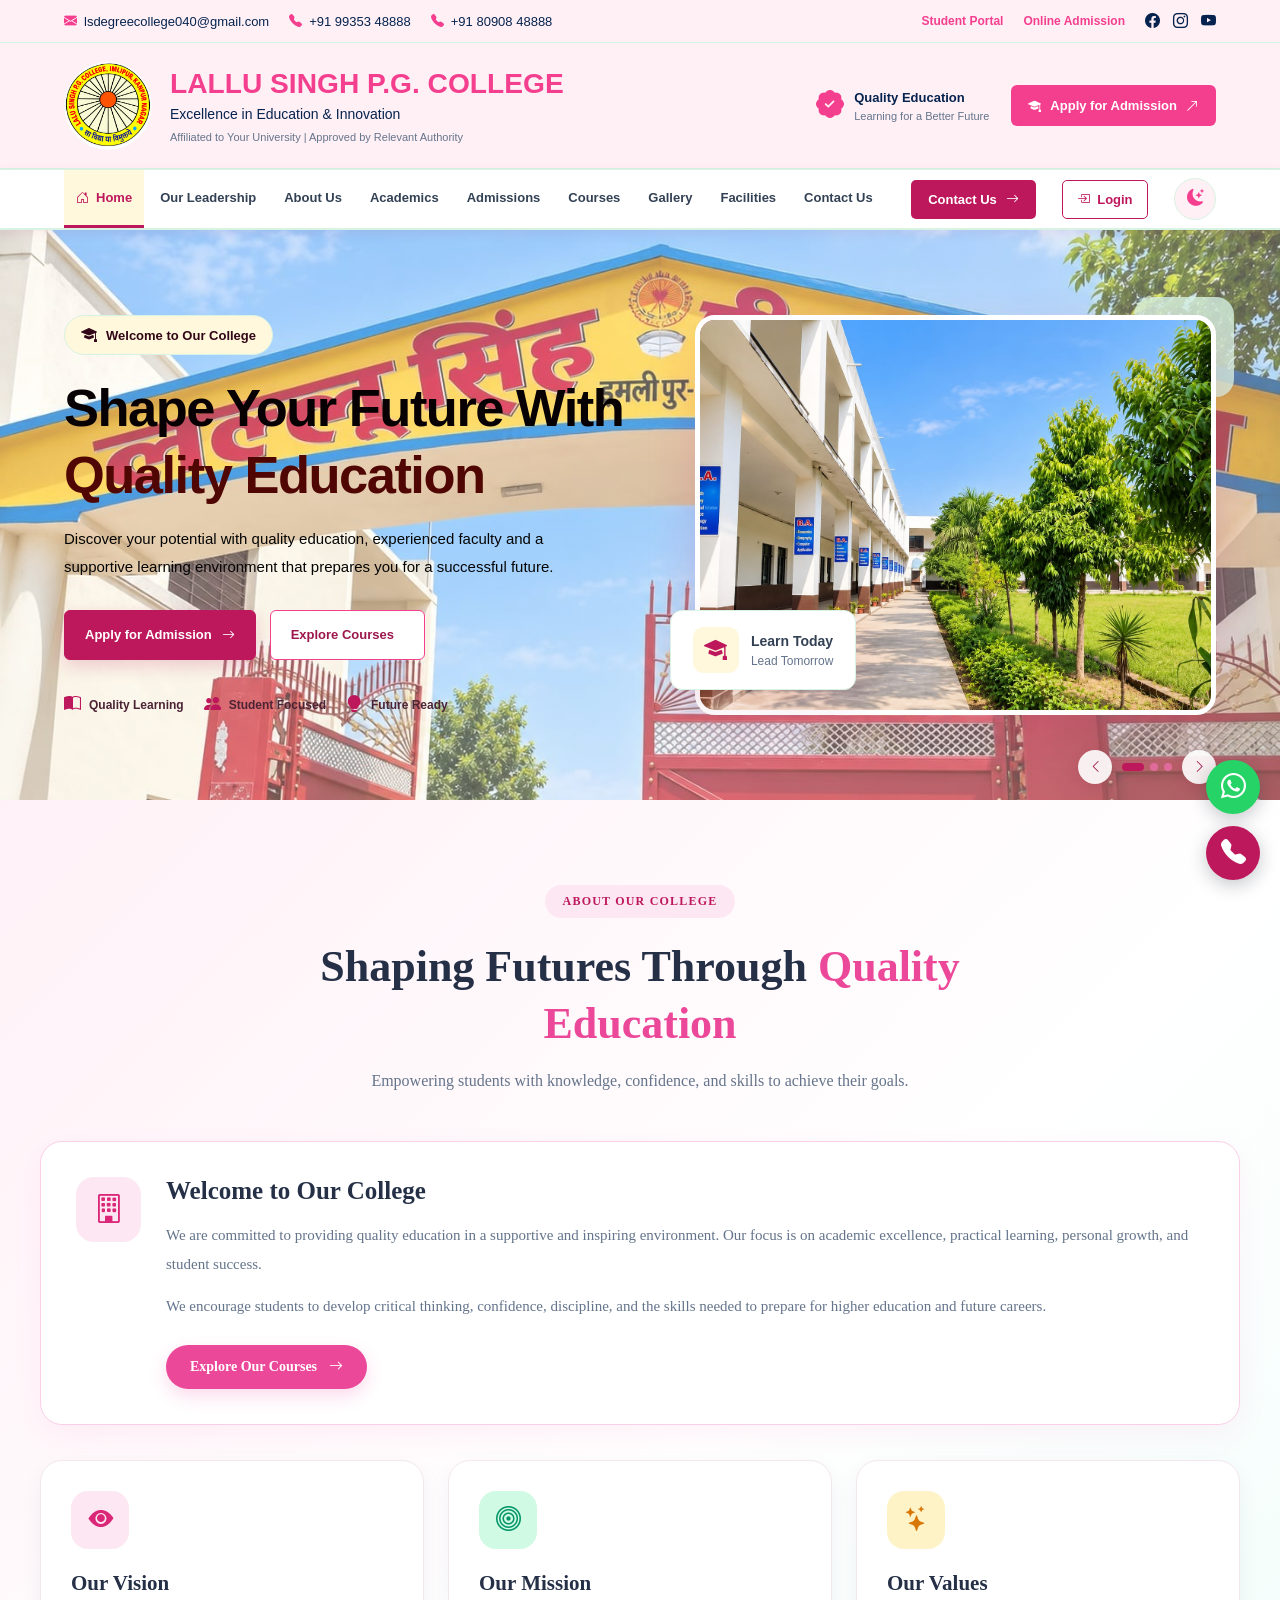
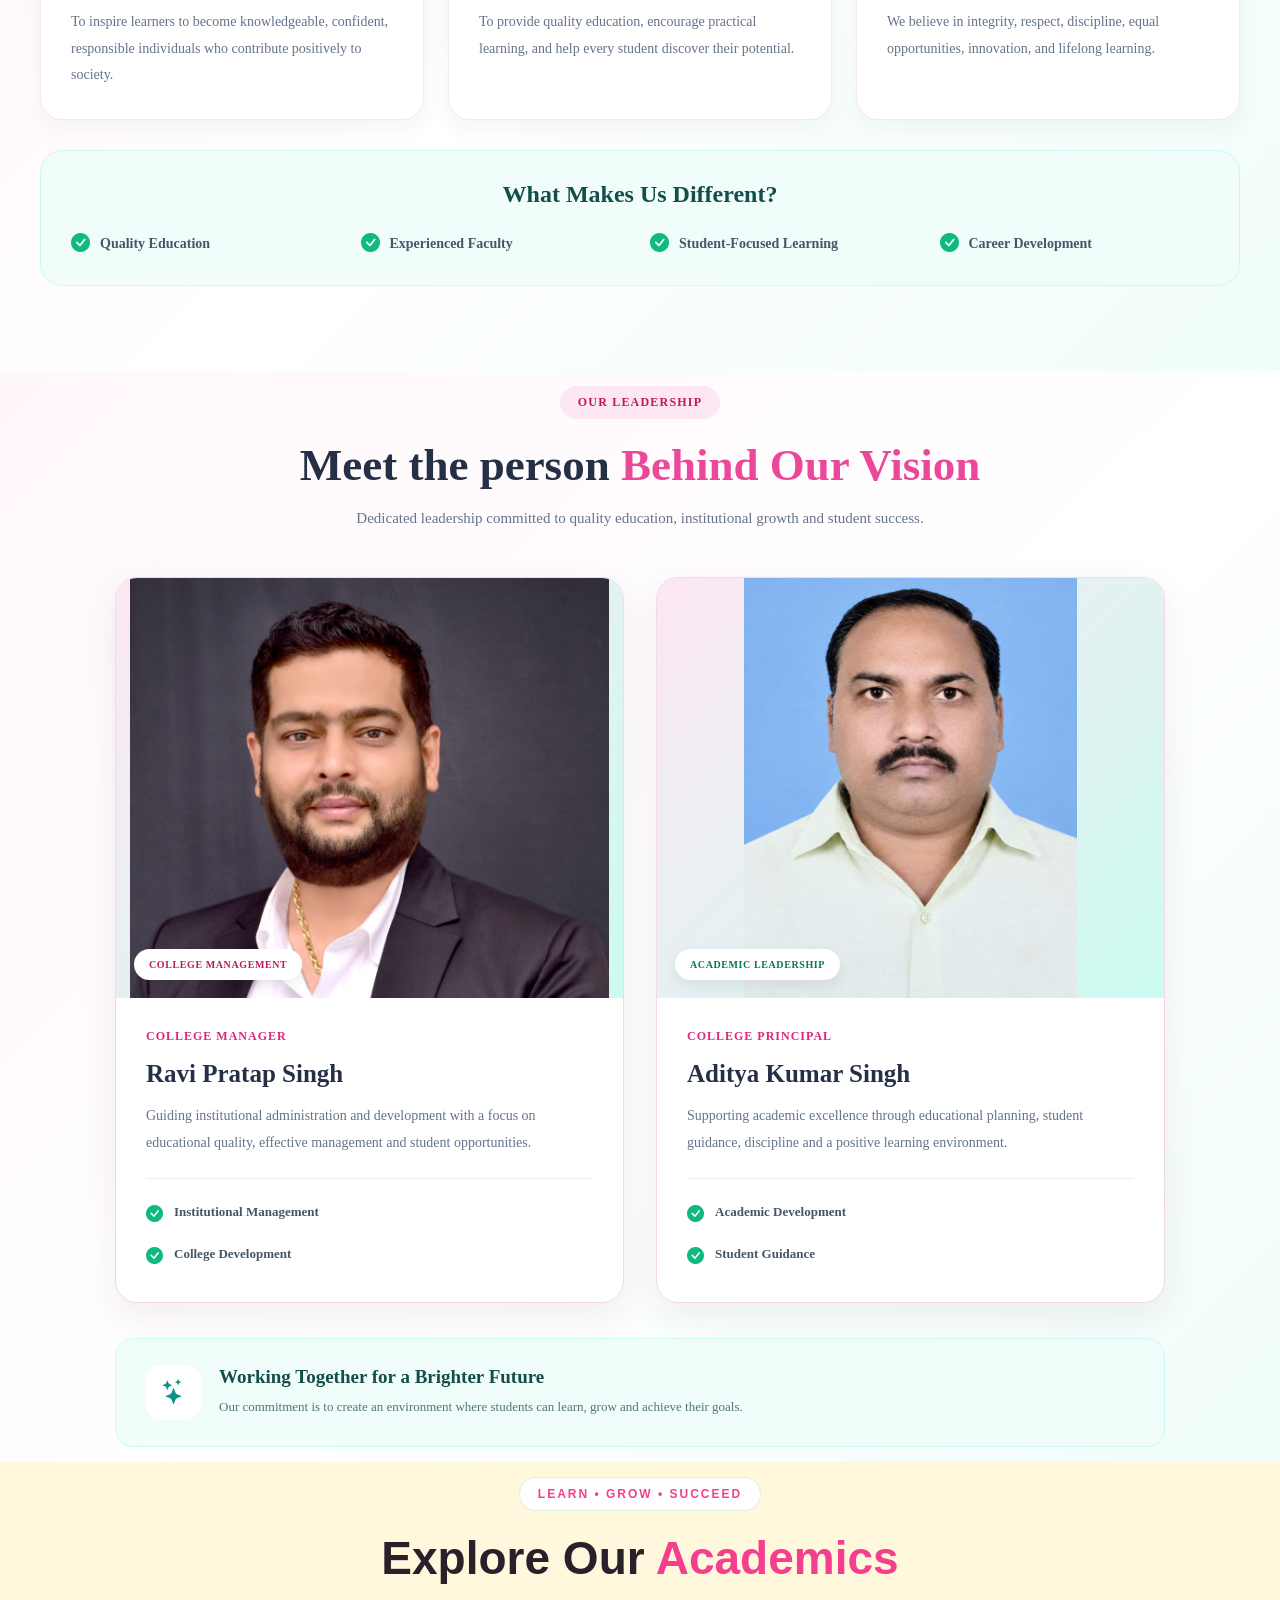
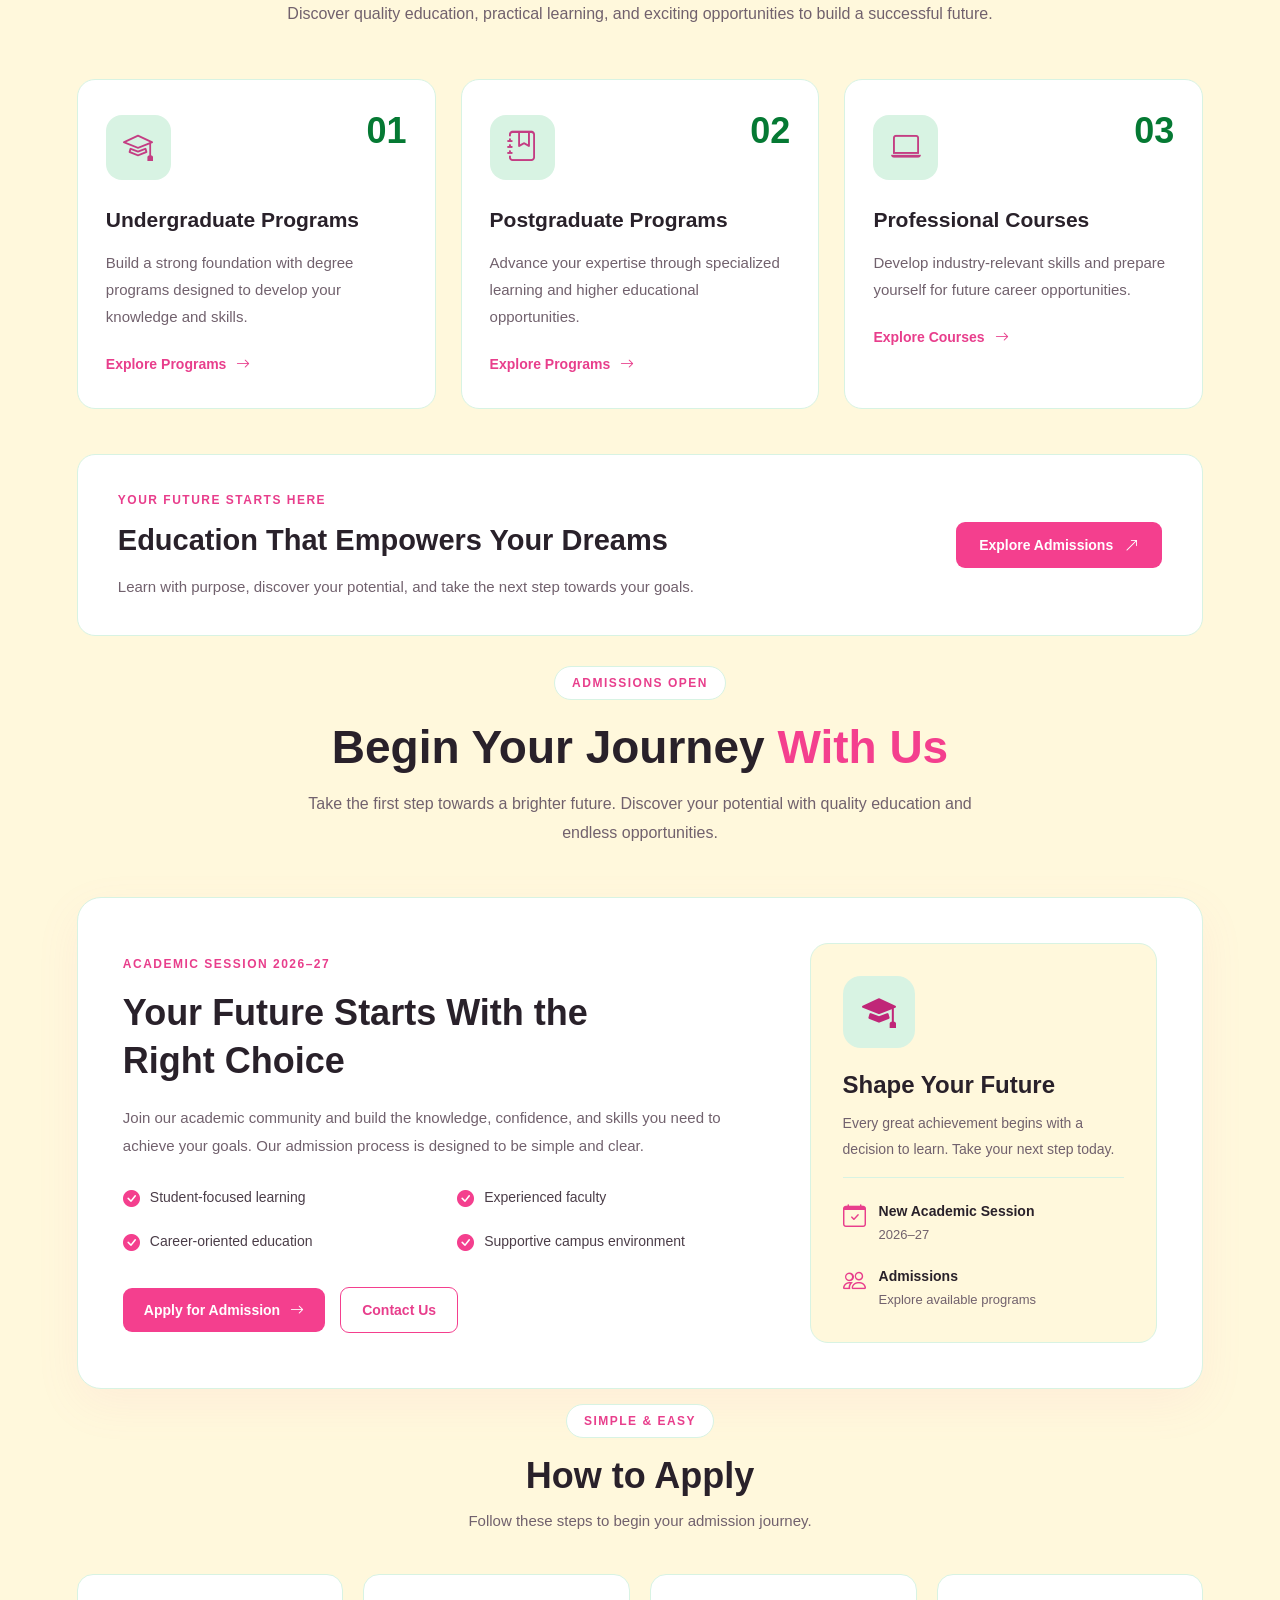
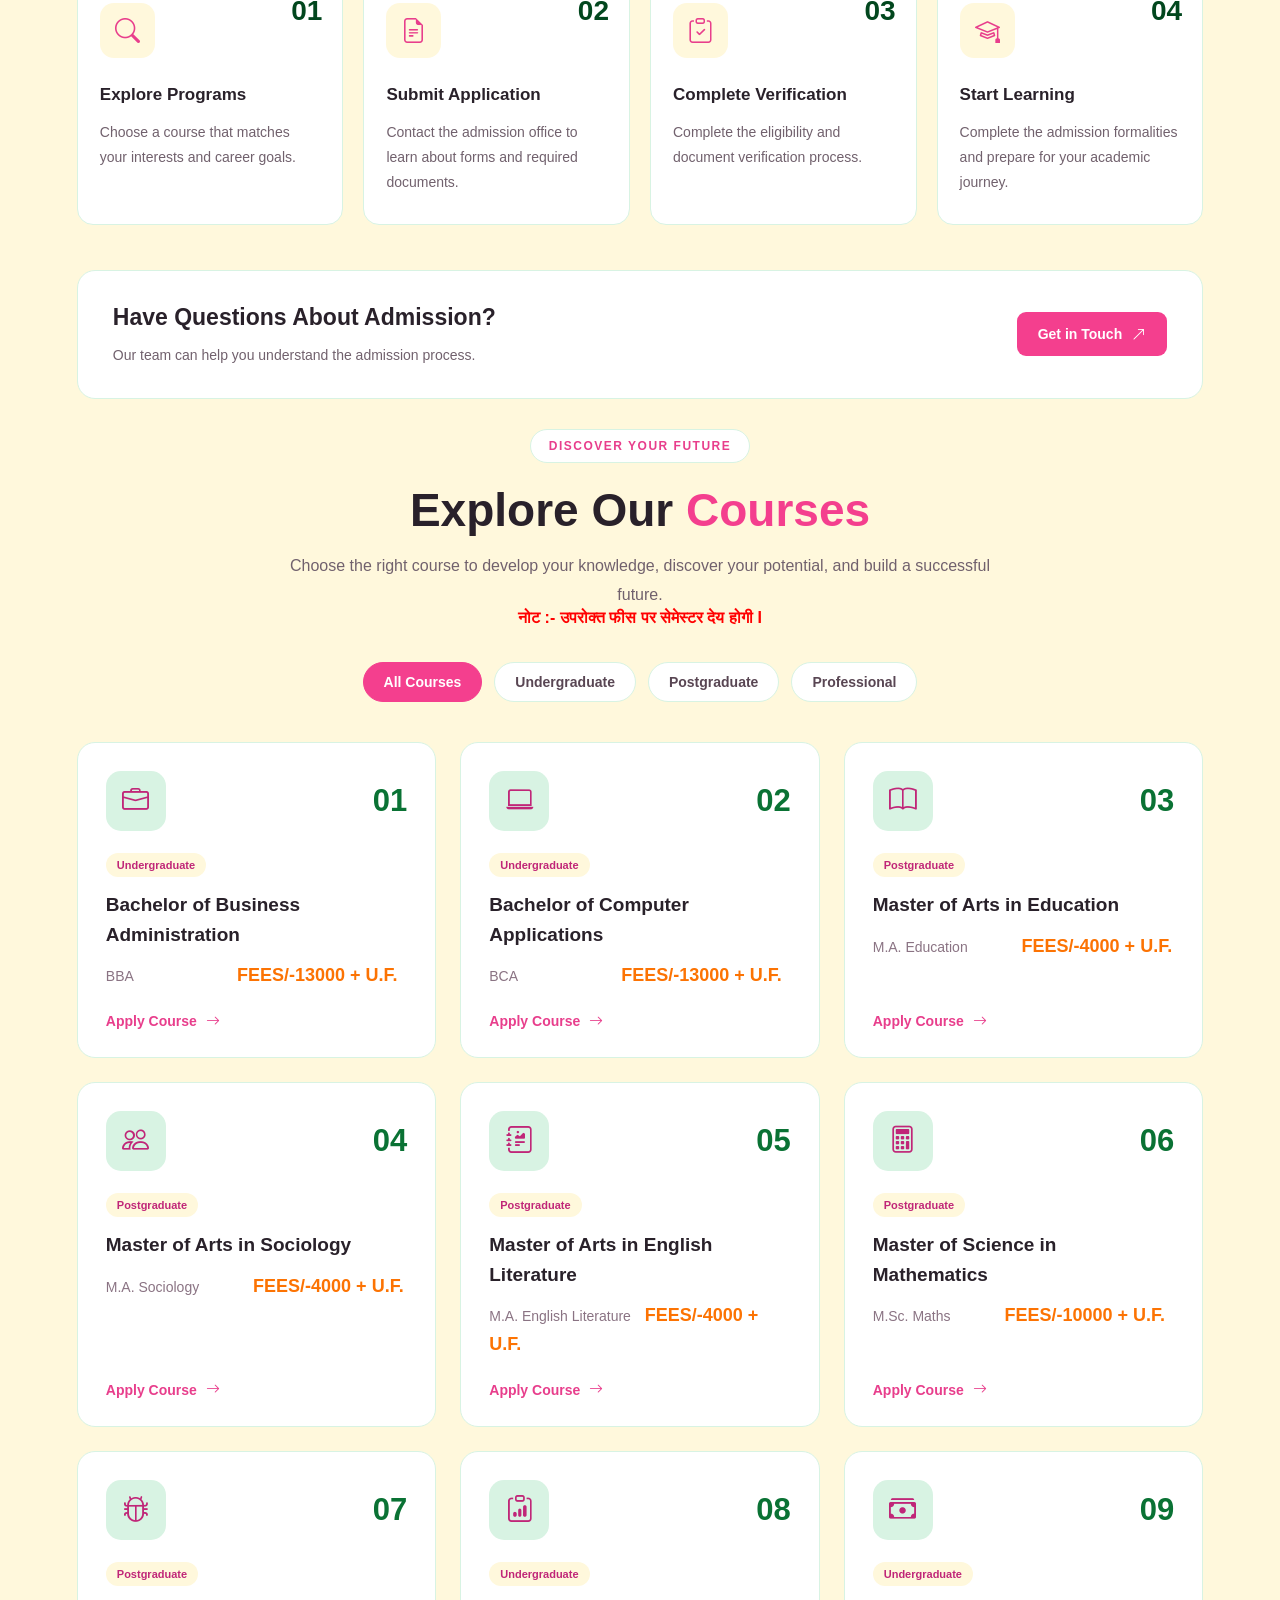
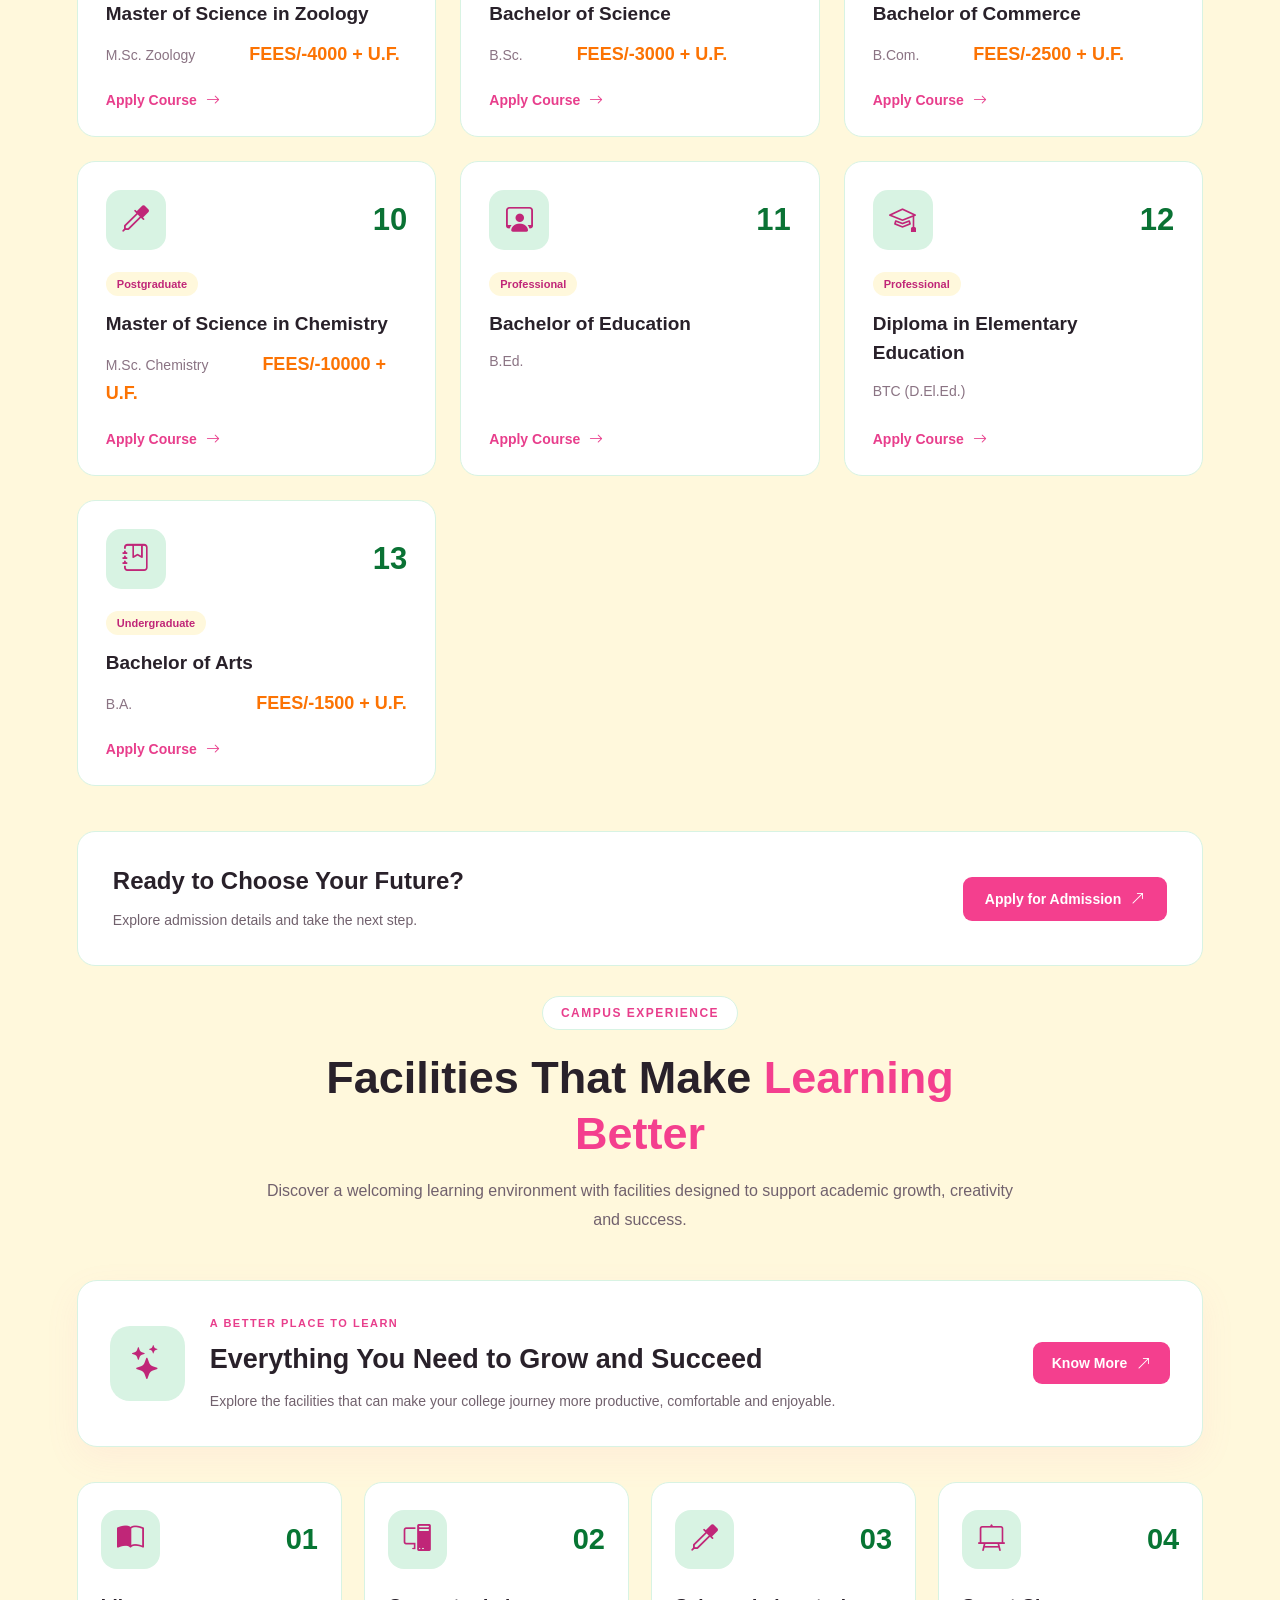
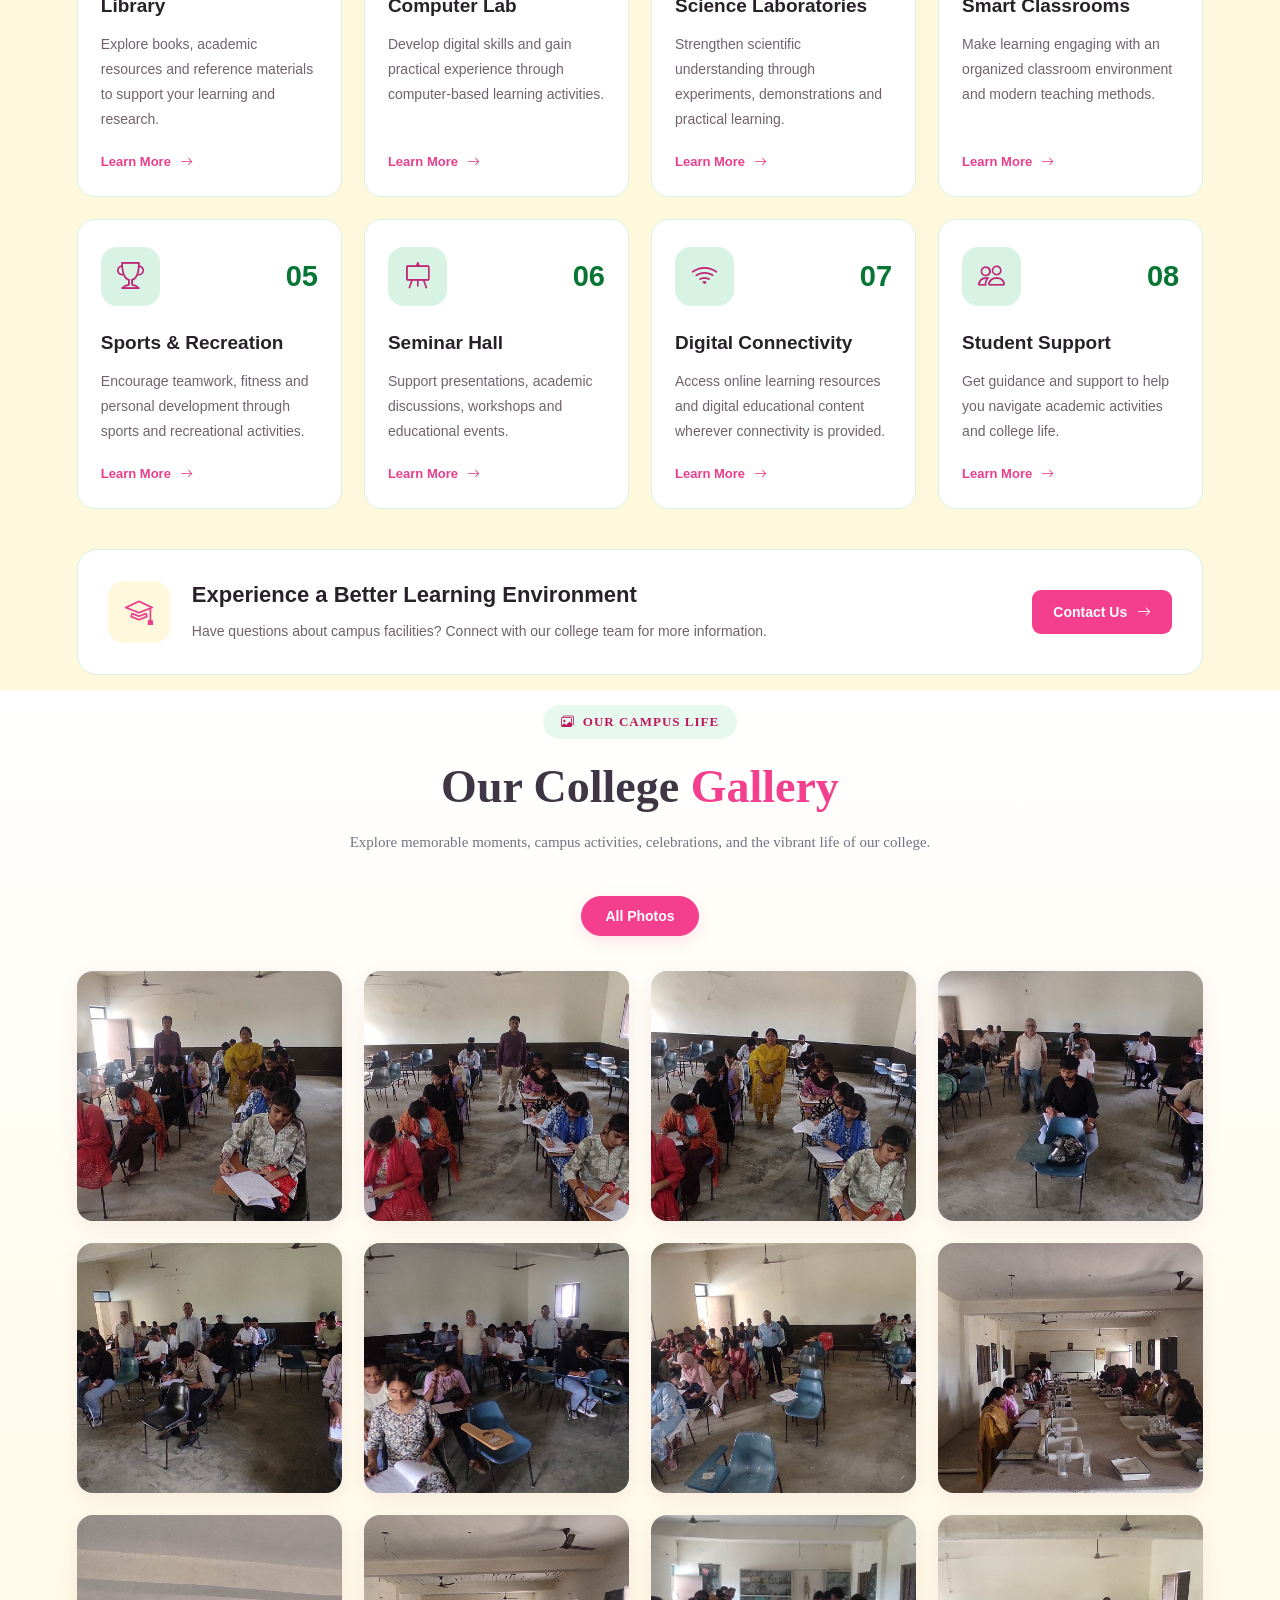
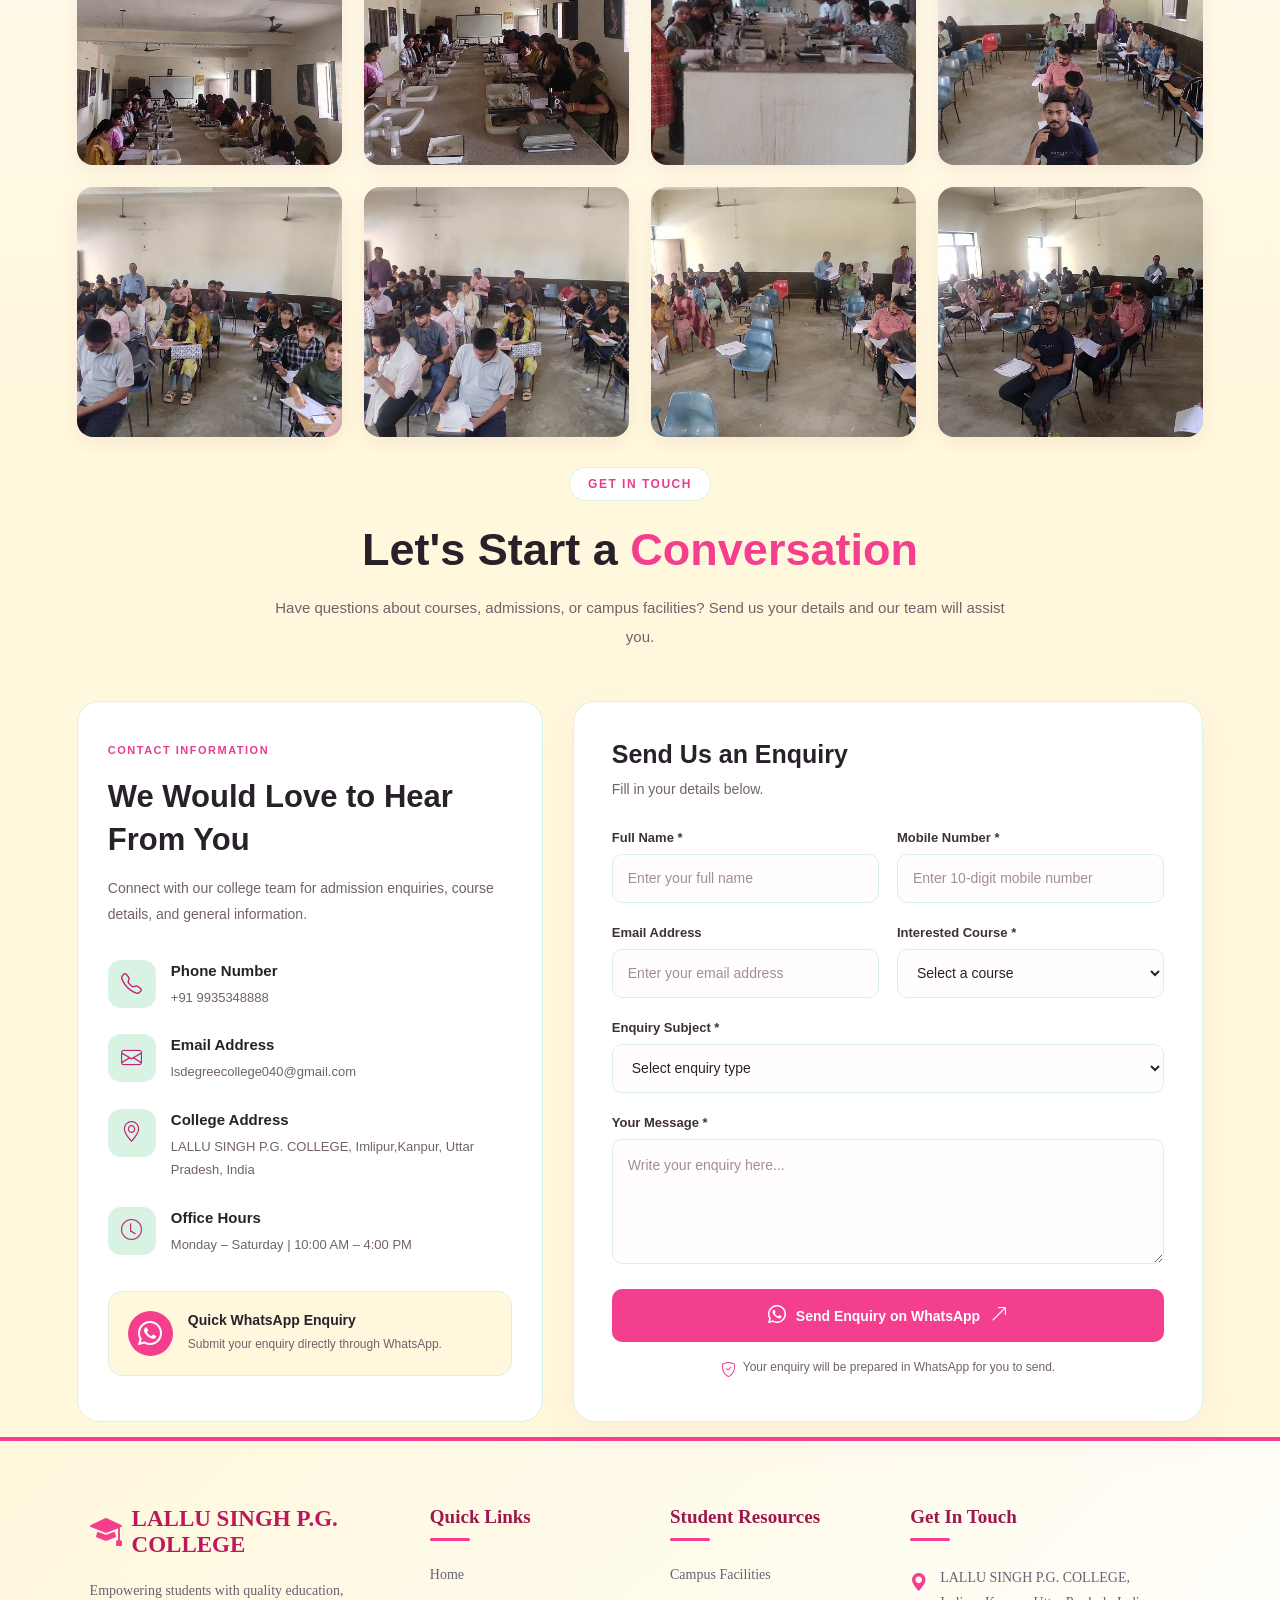
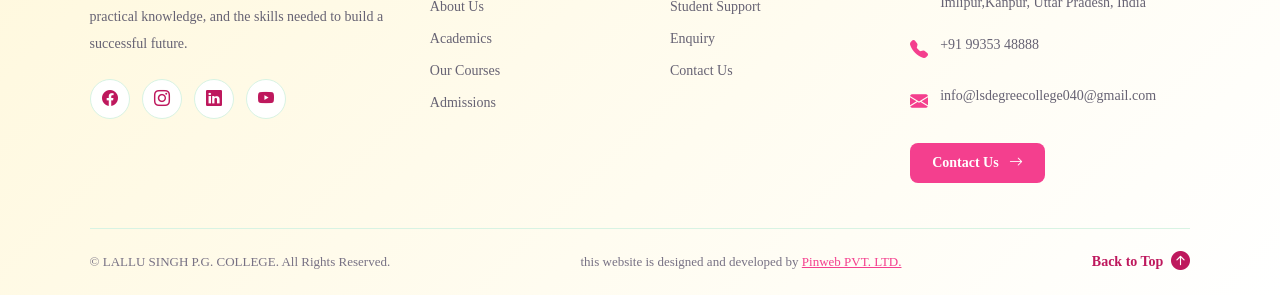
==== index.html @ cd82c73f "add fees in course" ====
<!DOCTYPE html>
<html lang="en">
<head>
    <meta charset="UTF-8">
    <meta name="viewport" content="width=device-width, initial-scale=1.0">
    <title>College Website</title>
    <link rel="stylesheet" href="style.css">
    <link rel="stylesheet"
          href="https://cdn.jsdelivr.net/npm/bootstrap-icons@1.11.3/font/bootstrap-icons.min.css">
</head>
<body>

    <!-- First: Thin Top Header -->
    <header class="top-header">
        <div class="top-header-container">

            <div class="header-contact">
                <a href="mailto:info@lallusingh.edu.in">
                    <i class="bi bi-envelope-fill"></i>
                    <span>lsdegreecollege040@gmail.com</span>
                </a>

                <a href="tel:+919935348888">
                    <i class="bi bi-telephone-fill"></i>
                    <span>+91 99353 48888</span>
                </a>
                <a href="tel:+918090848888">
                    <i class="bi bi-telephone-fill"></i>
                    <span> +91 80908 48888</span>
                </a>
            </div>

            <div class="header-right">
                <a href="#" class="quick-link">Student Portal</a>
                <a href="#" class="quick-link">Online Admission</a>

                <div class="header-social">
                    <a href="#" aria-label="Facebook">
                        <i class="bi bi-facebook"></i>
                    </a>
                    <a href="#" aria-label="Instagram">
                        <i class="bi bi-instagram"></i>
                    </a>
                    <a href="#" aria-label="YouTube">
                        <i class="bi bi-youtube"></i>
                    </a>
                </div>
            </div>

        </div>
    </header>

    <!-- second header -->
     
<!-- Second: Main College Header -->
<header class="main-header" id="home">
    <div class="main-header-container">

        <!-- College Logo -->
        <div class="college-brand">
            <a href="#" class="college-logo">
                <img src="images/logo1.jpeg"
                     alt="College Logo">
            </a>

            <div class="college-info">
                <h1><b>LALLU SINGH P.G. COLLEGE</b></h1>
                <p class="college-tagline">
                    Excellence in Education & Innovation
                </p>
                <p class="college-recognition">
                    Affiliated to Your University | Approved by Relevant Authority
                </p>
            </div>
        </div>

        <!-- Recognition / Admission Info -->
        <div class="college-header-right">
            <div class="recognition-badge">
                <i class="bi bi-patch-check-fill"></i>
                <div>
                    <strong>Quality Education</strong>
                    <span>Learning for a Better Future</span>
                </div>
            </div>

            <a href="#admissions" class="header-admission-btn">
                <i class="bi bi-mortarboard-fill"></i>
                Apply for Admission
                <i class="bi bi-arrow-up-right"></i>
            </a>
        </div>

    </div>
</header>

<!-- navbar -->


<!-- Degree College Navbar -->
<nav class="college-navbar" aria-label="Main navigation">
    <div class="navbar-container">

        <!-- Mobile Menu Button -->
        <button class="menu-toggle"
                id="menuToggle"
                type="button"
                aria-label="Open navigation menu"
                aria-expanded="false"
                aria-controls="navbarMenu">
            <i class="bi bi-list"></i>
        </button>

        <!-- Navigation Links -->
        <div class="navbar-menu" id="navbarMenu">

            <a href="#home" class="nav-link active">
                <i class="bi bi-house-door"></i>
                Home
            </a>
            <a href="#ourBody" class="nav-link">
                Our Leadership
            </a>

            <a href="#about" class="nav-link">
                About Us
            </a>


            <a href="#academics" class="nav-link">
                Academics
            </a>

            <a href="#admissions" class="nav-link">
                Admissions
            </a>

             <a href="#courses" class="nav-link">
                Courses
            </a>

             <a href="#gallery" class="nav-link">
                Gallery
            </a>

            <a href="#facilities" class="nav-link">
                Facilities
            </a>


            <a href="#contact" class="nav-link">
                Contact Us
            </a>

        </div>

        <!-- Right Side Button -->
        <a href="#contact" class="navbar-apply">
            Contact Us
            <i class="bi bi-arrow-right"></i>
        </a>
        <a href="https://erp.lallusinghpgcollege.in/site/login" class="navbar-login" title="Replace # with your ERP login URL">
            <i class="bi bi-box-arrow-in-right" aria-hidden="true"></i>
            Login
        </a>
        <button class="theme-toggle"
                id="themeToggle"
                type="button"
                aria-label="Switch to dark mode"
                title="Switch to dark mode">
            <i class="bi bi-moon-stars-fill" aria-hidden="true"></i>
        </button>

    </div>
</nav>


    <!-- hero section -->

    

<!-- ================= HERO SECTION ================= -->
<section class="college-hero">
    <div class="hero-background" aria-hidden="true">
        <img class="hero-background-slide is-active"
             src="images/cllg2.jpeg"
             alt="">
        <img class="hero-background-slide"
             src="images/AIimg.jpeg"
             alt="">
        <img class="hero-background-slide hero-background-slide-alt"
             src="images/cllg3.jpeg"
             alt="">
    </div>

    <div class="hero-container">

        <!-- Left Content -->
        <div class="hero-content">

            <div class="hero-badge">
                <i class="bi bi-mortarboard-fill"></i>
                Welcome to Our College
            </div>

            <h1>
                Shape Your Future With
                <span>Quality Education</span>
            </h1>

            <p class="hero-description">
                Discover your potential with quality education,
                experienced faculty and a supportive learning
                environment that prepares you for a successful future.
            </p>

            <!-- Buttons -->
            <div class="hero-buttons">
                <a href="#admissions" class="hero-btn-primary">
                    Apply for Admission
                    <i class="bi bi-arrow-right"></i>
                </a>

                <a href="#courses" class="hero-btn-secondary">
                    Explore Courses
                    <i class="bi bi-book-open"></i>
                </a>
            </div>

            <!-- Highlights -->
            <div class="hero-highlights">

                <div class="hero-highlight">
                    <i class="bi bi-book-half"></i>
                    <span>Quality Learning</span>
                </div>

                <div class="hero-highlight">
                    <i class="bi bi-people-fill"></i>
                    <span>Student Focused</span>
                </div>

                <div class="hero-highlight">
                    <i class="bi bi-lightbulb-fill"></i>
                    <span>Future Ready</span>
                </div>

            </div>
        </div>

        <!-- Right Image -->
        <div class="hero-visual">

            <img
                src="images/AIimg.jpeg"
                alt="College campus and academic building"
                class="hero-campus-image"
            >

            <!-- Floating Information Card -->
            <div class="hero-floating-card">
                <div class="floating-icon">
                    <i class="bi bi-mortarboard-fill"></i>
                </div>

                <div class="floating-content">
                    <h3>Learn Today</h3>
                    <p>Lead Tomorrow</p>
                </div>
            </div>

            <!-- Decorative Shape -->
            <div class="hero-decoration"></div>

        </div>

    </div>

    <div class="hero-background-controls"
         role="group"
         aria-label="Hero background image controls">
        <button class="hero-background-arrow"
                type="button"
                data-slide-direction="-1"
                aria-label="Show previous background image">
            <i class="bi bi-chevron-left" aria-hidden="true"></i>
        </button>
        <div class="hero-background-indicators">
            <button class="hero-background-indicator is-active"
                    type="button"
                    data-slide-index="0"
                    aria-label="Show background image 1"
                    aria-current="true"></button>
            <button class="hero-background-indicator"
                    type="button"
                    data-slide-index="1"
                    aria-label="Show background image 2"></button>
            <button class="hero-background-indicator"
                    type="button"
                    data-slide-index="2"
                    aria-label="Show background image 3"></button>
        </div>
        <button class="hero-background-arrow"
                type="button"
                data-slide-direction="1"
                aria-label="Show next background image">
            <i class="bi bi-chevron-right" aria-hidden="true"></i>
        </button>
    </div>
</section>
<!-- =============== END HERO SECTION =============== -->



<!-- About Section -->


<section class="about-section" id="about">
    <div class="about-container">

        <!-- Heading -->
        <div class="about-heading">
            <span class="about-badge">ABOUT OUR COLLEGE</span>

            <h2>
                Shaping Futures Through
                <span>Quality Education</span>
            </h2>

            <p>
                Empowering students with knowledge, confidence,
                and skills to achieve their goals.
            </p>
        </div>

        <!-- Introduction -->
        <div class="about-intro">
            <div class="about-intro-icon">
                <i class="bi bi-building"></i>
            </div>

            <div class="about-intro-text">
                <h3>Welcome to Our College</h3>

                <p>
                    We are committed to providing quality education
                    in a supportive and inspiring environment. Our
                    focus is on academic excellence, practical
                    learning, personal growth, and student success.
                </p>

                <p>
                    We encourage students to develop critical thinking,
                    confidence, discipline, and the skills needed to
                    prepare for higher education and future careers.
                </p>

                <a href="#courses" class="about-btn">
                    Explore Our Courses
                    <i class="bi bi-arrow-right"></i>
                </a>
            </div>
        </div>

        <!-- Vision, Mission, Values -->
        <div class="about-cards">

            <div class="about-card">
                <div class="about-card-icon pink-icon">
                    <i class="bi bi-eye-fill"></i>
                </div>

                <h3>Our Vision</h3>

                <p>
                    To inspire learners to become knowledgeable,
                    confident, responsible individuals who contribute
                    positively to society.
                </p>
            </div>

            <div class="about-card">
                <div class="about-card-icon green-icon">
                    <i class="bi bi-bullseye"></i>
                </div>

                <h3>Our Mission</h3>

                <p>
                    To provide quality education, encourage practical
                    learning, and help every student discover their
                    potential.
                </p>
            </div>

            <div class="about-card">
                <div class="about-card-icon yellow-icon">
                    <i class="bi bi-stars"></i>
                </div>

                <h3>Our Values</h3>

                <p>
                    We believe in integrity, respect, discipline,
                    equal opportunities, innovation, and lifelong
                    learning.
                </p>
            </div>

        </div>

        <!-- College Highlights -->
        <div class="about-highlights">
            <h3>What Makes Us Different?</h3>

            <div class="about-highlight-list">

                <div class="about-highlight-item">
                    <i class="bi bi-check-circle-fill"></i>
                    <span>Quality Education</span>
                </div>

                <div class="about-highlight-item">
                    <i class="bi bi-check-circle-fill"></i>
                    <span>Experienced Faculty</span>
                </div>

                <div class="about-highlight-item">
                    <i class="bi bi-check-circle-fill"></i>
                    <span>Student-Focused Learning</span>
                </div>

                <div class="about-highlight-item">
                    <i class="bi bi-check-circle-fill"></i>
                    <span>Career Development</span>
                </div>

            </div>
        </div>

    </div>
</section>


<!-- College Body Section -->

<section class="college-body-section" id="ourBody">

    <div class="cb-container">

        <!-- Section Heading -->
        <div class="cb-heading">
            <span class="cb-label">OUR LEADERSHIP</span>

            <h2> Meet the person <span>Behind Our Vision</span></h2>

            <p>
                Dedicated leadership committed to quality education,
                institutional growth and student success.
            </p>
        </div>

        <!-- Management Cards -->
        <div class="cb-team">

            <!-- Manager -->
            <article class="cb-card">

                <div class="cb-image">
                    <img
                        src="images/manager2.jpeg"
                        alt="College Manager Ravi Pratap Singh"
                    >
                    <span class="cb-role">COLLEGE MANAGEMENT</span>
                </div>

                <div class="cb-info">
                    <span class="cb-designation">COLLEGE MANAGER</span>

                    <h3>Ravi Pratap Singh</h3>

                    <p>
                        Guiding institutional administration and development
                        with a focus on educational quality, effective
                        management and student opportunities.
                    </p>

                    <div class="cb-divider"></div>

                    <div class="cb-responsibility">
                        <i class="bi bi-check-circle-fill"></i>
                        <span>Institutional Management</span>
                    </div>

                    <div class="cb-responsibility">
                        <i class="bi bi-check-circle-fill"></i>
                        <span>College Development</span>
                    </div>
                </div>

            </article>

            <!-- Principal -->
            <article class="cb-card">

                <div class="cb-image">
                    <img
                        src="images/prin.jpeg"
                        alt="College Principal Aditya Kumar Singh"
                    >
                    <span class="cb-role cb-principal-role">
                        ACADEMIC LEADERSHIP
                    </span>
                </div>

                <div class="cb-info">
                    <span class="cb-designation">COLLEGE PRINCIPAL</span>

                    <h3>Aditya Kumar Singh</h3>

                    <p>
                        Supporting academic excellence through educational
                        planning, student guidance, discipline and a
                        positive learning environment.
                    </p>

                    <div class="cb-divider"></div>

                    <div class="cb-responsibility">
                        <i class="bi bi-check-circle-fill"></i>
                        <span>Academic Development</span>
                    </div>

                    <div class="cb-responsibility">
                        <i class="bi bi-check-circle-fill"></i>
                        <span>Student Guidance</span>
                    </div>
                </div>

            </article>

        </div>

        <!-- Bottom Message -->
        <div class="cb-message">
            <div class="cb-message-icon">
                <i class="bi bi-stars"></i>
            </div>

            <div>
                <h3>Working Together for a Brighter Future</h3>
                <p>
                    Our commitment is to create an environment where
                    students can learn, grow and achieve their goals.
                </p>
            </div>
        </div>

    </div>

</section>


<!-- Academics Section Start -->


<section class="academics-section" id="academics">
    <div class="academics-container">

        <!-- Section Heading -->
        <div class="academics-heading">
            <span class="academics-label">LEARN • GROW • SUCCEED</span>
            <h2>Explore Our <span>Academics</span></h2>
            <p>
                Discover quality education, practical learning, and
                exciting opportunities to build a successful future.
            </p>
        </div>

        <!-- Academic Cards -->
        <div class="academics-grid">

            <!-- Undergraduate -->
            <div class="academic-card">
                <div class="academic-icon">
                    <i class="bi bi-mortarboard"></i>
                </div>
                <span class="academic-number">01</span>
                <h3>Undergraduate Programs</h3>
                <p>
                    Build a strong foundation with degree programs
                    designed to develop your knowledge and skills.
                </p>
                <a href="#courses" class="academic-link">
                    Explore Programs <i class="bi bi-arrow-right"></i>
                </a>
            </div>

            <!-- Postgraduate -->
            <div class="academic-card">
                <div class="academic-icon">
                    <i class="bi bi-journal-bookmark"></i>
                </div>
                <span class="academic-number">02</span>
                <h3>Postgraduate Programs</h3>
                <p>
                    Advance your expertise through specialized
                    learning and higher educational opportunities.
                </p>
                <a href="#courses" class="academic-link">
                    Explore Programs <i class="bi bi-arrow-right"></i>
                </a>
            </div>

            <!-- Professional Courses -->
            <div class="academic-card">
                <div class="academic-icon">
                    <i class="bi bi-laptop"></i>
                </div>
                <span class="academic-number">03</span>
                <h3>Professional Courses</h3>
                <p>
                    Develop industry-relevant skills and prepare
                    yourself for future career opportunities.
                </p>
                <a href="#courses" class="academic-link">
                    Explore Courses <i class="bi bi-arrow-right"></i>
                </a>
            </div>

        </div>

        <!-- Bottom Highlight -->
        <div class="academics-bottom">
            <div class="academics-bottom-text">
                <span class="bottom-subtitle">YOUR FUTURE STARTS HERE</span>
                <h3>Education That Empowers Your Dreams</h3>
                <p>
                    Learn with purpose, discover your potential,
                    and take the next step towards your goals.
                </p>
            </div>

            <a href="#admissions" class="academics-btn">
                Explore Admissions
                <i class="bi bi-arrow-up-right"></i>
            </a>
        </div>

    </div>
</section>


<!-- Admission Section Start -->


<section class="admission-section" id="admissions">

    <div class="admission-container">

        <!-- Heading -->
        <div class="admission-heading">
            <span class="admission-tag">ADMISSIONS OPEN</span>

            <h2>
                Begin Your Journey
                <span>With Us</span>
            </h2>

            <p>
                Take the first step towards a brighter future.
                Discover your potential with quality education
                and endless opportunities.
            </p>
        </div>

        <!-- Admission Main Card -->
        <div class="admission-main">

            <div class="admission-content">
                <span class="admission-session">
                    ACADEMIC SESSION 2026–27
                </span>

                <h3>Your Future Starts With the Right Choice</h3>

                <p>
                    Join our academic community and build the knowledge,
                    confidence, and skills you need to achieve your goals.
                    Our admission process is designed to be simple and clear.
                </p>

                <div class="admission-features">

                    <div class="admission-feature">
                        <i class="bi bi-check-circle-fill"></i>
                        <span>Student-focused learning</span>
                    </div>

                    <div class="admission-feature">
                        <i class="bi bi-check-circle-fill"></i>
                        <span>Experienced faculty</span>
                    </div>

                    <div class="admission-feature">
                        <i class="bi bi-check-circle-fill"></i>
                        <span>Career-oriented education</span>
                    </div>

                    <div class="admission-feature">
                        <i class="bi bi-check-circle-fill"></i>
                        <span>Supportive campus environment</span>
                    </div>

                </div>

                <div class="admission-actions">
                    <a href="#admission-process" class="admission-primary-btn">
                        Apply for Admission
                        <i class="bi bi-arrow-right"></i>
                    </a>

                    <a href="#contact" class="admission-secondary-btn">
                        Contact Us
                    </a>
                </div>
            </div>

            <!-- Admission Side Card -->
            <div class="admission-side">

                <div class="admission-side-icon">
                    <i class="bi bi-mortarboard-fill"></i>
                </div>

                <h3>Shape Your Future</h3>

                <p>
                    Every great achievement begins with a decision
                    to learn. Take your next step today.
                </p>

                <div class="admission-divider"></div>

                <div class="admission-side-info">
                    <i class="bi bi-calendar-check"></i>
                    <div>
                        <strong>New Academic Session</strong>
                        <span>2026–27</span>
                    </div>
                </div>

                <div class="admission-side-info">
                    <i class="bi bi-people"></i>
                    <div>
                        <strong>Admissions</strong>
                        <span>Explore available programs</span>
                    </div>
                </div>

            </div>

        </div>

        <!-- Admission Process -->
        <div class="admission-process" id="admission-process">

            <div class="process-heading">
                <span class="admission-tag">SIMPLE & EASY</span>
                <h3>How to Apply</h3>
                <p>Follow these steps to begin your admission journey.</p>
            </div>

            <div class="process-grid">

                <div class="process-card">
                    <span class="process-number">01</span>
                    <div class="process-icon">
                        <i class="bi bi-search"></i>
                    </div>
                    <h4>Explore Programs</h4>
                    <p>
                        Choose a course that matches your interests
                        and career goals.
                    </p>
                </div>

                <div class="process-card">
                    <span class="process-number">02</span>
                    <div class="process-icon">
                        <i class="bi bi-file-earmark-text"></i>
                    </div>
                    <h4>Submit Application</h4>
                    <p>
                        Contact the admission office to learn about
                        forms and required documents.
                    </p>
                </div>

                <div class="process-card">
                    <span class="process-number">03</span>
                    <div class="process-icon">
                        <i class="bi bi-clipboard-check"></i>
                    </div>
                    <h4>Complete Verification</h4>
                    <p>
                        Complete the eligibility and document
                        verification process.
                    </p>
                </div>

                <div class="process-card">
                    <span class="process-number">04</span>
                    <div class="process-icon">
                        <i class="bi bi-mortarboard"></i>
                    </div>
                    <h4>Start Learning</h4>
                    <p>
                        Complete the admission formalities and
                        prepare for your academic journey.
                    </p>
                </div>

            </div>
        </div>

        <!-- Bottom CTA -->
        <div class="admission-footer">
            <div>
                <h3>Have Questions About Admission?</h3>
                <p>Our team can help you understand the admission process.</p>
            </div>

            <a href="#contact" class="admission-footer-btn">
                Get in Touch
                <i class="bi bi-arrow-up-right"></i>
            </a>
        </div>

    </div>

</section>

<!-- Courses Section Start -->


<section class="courses-section" id="courses">

    <div class="courses-container">

        <!-- Section Heading -->
        <div class="courses-heading">
            <span class="courses-tag">DISCOVER YOUR FUTURE</span>

            <h2>Explore Our <span>Courses</span></h2>

            <p>
                Choose the right course to develop your knowledge,
                discover your potential, and build a successful future.
            </p>
            <h4 style="color: red;">नोट :-  उपरोक्त फीस पर सेमेस्टर देय होगी I    </h4>
        </div>

        <!-- Course Filter -->
        <div class="courses-filter">
            <button class="course-filter-btn active" data-filter="all">
                All Courses
            </button>
            <button class="course-filter-btn" data-filter="undergraduate">
                Undergraduate
            </button>
            <button class="course-filter-btn" data-filter="postgraduate">
                Postgraduate
            </button>
            <button class="course-filter-btn" data-filter="professional">
                Professional
            </button>
        </div>

        <!-- Courses Grid -->
        <div class="courses-grid">

            <!-- BBA -->
            <div class="course-card" data-category="undergraduate">
                <div class="course-card-top">
                    <div class="course-icon"><i class="bi bi-briefcase"></i></div>
                    <span class="course-number">01</span>
                </div>
                <span class="course-category">Undergraduate</span>
                <h3>Bachelor of Business Administration</h3>
                <p>BBA <span style="color: rgb(252, 115, 3); margin-left: 100px; font-weight: bold; font-size: 18px;">
                    FEES/-13000 + U.F.</span></p>
                <a href="apply.html" class="course-link">
                    Apply Course <i class="bi bi-arrow-right"></i>
                </a>
            </div>

            <!-- BCA -->
            <div class="course-card" data-category="undergraduate">
                <div class="course-card-top">
                    <div class="course-icon"><i class="bi bi-laptop"></i></div>
                    <span class="course-number">02</span>
                </div>
                <span class="course-category">Undergraduate</span>
                <h3>Bachelor of Computer Applications</h3>
                <p>BCA <span style="color: rgb(252, 115, 3); margin-left: 100px; font-weight: bold; font-size: 18px;">
                    FEES/-13000 + U.F.</span></p>
                <a href="apply.html" class="course-link">
                    Apply Course <i class="bi bi-arrow-right"></i>
                </a>
            </div>

            <!-- M.A. Education -->
            <div class="course-card" data-category="postgraduate">
                <div class="course-card-top">
                    <div class="course-icon"><i class="bi bi-book"></i></div>
                    <span class="course-number">03</span>
                </div>
                <span class="course-category">Postgraduate</span>
                <h3>Master of Arts in Education</h3>
                <p>M.A. Education <span style="color: rgb(252, 115, 3); margin-left: 50px; font-weight: bold; font-size: 18px;">
                    FEES/-4000 + U.F.</span></p>
                <a href="apply.html" class="course-link">
                    Apply Course <i class="bi bi-arrow-right"></i>
                </a>
            </div>

            <!-- M.A. Sociology -->
            <div class="course-card" data-category="postgraduate">
                <div class="course-card-top">
                    <div class="course-icon"><i class="bi bi-people"></i></div>
                    <span class="course-number">04</span>
                </div>
                <span class="course-category">Postgraduate</span>
                <h3>Master of Arts in Sociology</h3>
                <p>M.A. Sociology <span style="color: rgb(252, 115, 3); margin-left: 50px; font-weight: bold; font-size: 18px;">
                    FEES/-4000 + U.F.</span></p>
                <a href="apply.html" class="course-link">
                    Apply Course <i class="bi bi-arrow-right"></i>
                </a>
            </div>

            <!-- M.A. English Literature -->
            <div class="course-card" data-category="postgraduate">
                <div class="course-card-top">
                    <div class="course-icon"><i class="bi bi-journal-richtext"></i></div>
                    <span class="course-number">05</span>
                </div>
                <span class="course-category">Postgraduate</span>
                <h3>Master of Arts in English Literature</h3>
                <p>M.A. English Literature  <span style="color: rgb(252, 115, 3); margin-left: 10px; font-weight: bold; font-size: 18px;">
                    FEES/-4000 + U.F.</span></p>
                <a href="apply.html" class="course-link">
                    Apply Course <i class="bi bi-arrow-right"></i>
                </a>
            </div>

            <!-- M.Sc. Maths -->
            <div class="course-card" data-category="postgraduate">
                <div class="course-card-top">
                    <div class="course-icon"><i class="bi bi-calculator"></i></div>
                    <span class="course-number">06</span>
                </div>
                <span class="course-category">Postgraduate</span>
                <h3>Master of Science in Mathematics</h3>
                <p>M.Sc. Maths <span style="color: rgb(252, 115, 3); margin-left: 50px; font-weight: bold; font-size: 18px;">
                    FEES/-10000 + U.F.</span></p>
                <a href="apply.html" class="course-link">
                    Apply Course <i class="bi bi-arrow-right"></i>
                </a>
            </div>

            <!-- M.Sc. Zoology -->
            <div class="course-card" data-category="postgraduate">
                <div class="course-card-top">
                    <div class="course-icon"><i class="bi bi-bug"></i></div>
                    <span class="course-number">07</span>
                </div>
                <span class="course-category">Postgraduate</span>
                <h3>Master of Science in Zoology</h3>
                <p>M.Sc. Zoology  <span style="color: rgb(252, 115, 3); margin-left: 50px; font-weight: bold; font-size: 18px;">
                    FEES/-4000 + U.F.</span></p>
                <a href="apply.html" class="course-link">
                    Apply Course <i class="bi bi-arrow-right"></i>
                </a>
            </div>

            <!-- B.Sc. -->
            <div class="course-card" data-category="undergraduate">
                <div class="course-card-top">
                    <div class="course-icon"><i class="bi bi-clipboard-data"></i></div>
                    <span class="course-number">08</span>
                </div>
                <span class="course-category">Undergraduate</span>
                <h3>Bachelor of Science</h3>
                <p>B.Sc.   <span style="color: rgb(252, 115, 3); margin-left: 50px; font-weight: bold; font-size: 18px;">
                    FEES/-3000 + U.F.</span></p>
                <a href="apply.html" class="course-link">
                    Apply Course <i class="bi bi-arrow-right"></i>
                </a>
            </div>

            <!-- B.Com. -->
            <div class="course-card" data-category="undergraduate">
                <div class="course-card-top">
                    <div class="course-icon"><i class="bi bi-cash-stack"></i></div>
                    <span class="course-number">09</span>
                </div>
                <span class="course-category">Undergraduate</span>
                <h3>Bachelor of Commerce</h3>
                <p>B.Com.  <span style="color: rgb(252, 115, 3); margin-left: 50px; font-weight: bold; font-size: 18px;">
                    FEES/-2500 + U.F.</span></p>
                <a href="apply.html" class="course-link">
                    Apply Course <i class="bi bi-arrow-right"></i>
                </a>
            </div>

            <!-- M.Sc. Chemistry -->
            <div class="course-card" data-category="postgraduate">
                <div class="course-card-top">
                    <div class="course-icon"><i class="bi bi-eyedropper"></i></div>
                    <span class="course-number">10</span>
                </div>
                <span class="course-category">Postgraduate</span>
                <h3>Master of Science in Chemistry</h3>
                <p>M.Sc. Chemistry  <span style="color: rgb(252, 115, 3); margin-left: 50px; font-weight: bold; font-size: 18px;">
                    FEES/-10000 + U.F.</span></p>
                <a href="apply.html" class="course-link">
                    Apply Course <i class="bi bi-arrow-right"></i>
                </a>
            </div>

            <!-- B.Ed. -->
            <div class="course-card" data-category="professional">
                <div class="course-card-top">
                    <div class="course-icon"><i class="bi bi-person-workspace"></i></div>
                    <span class="course-number">11</span>
                </div>
                <span class="course-category">Professional</span>
                <h3>Bachelor of Education</h3>
                <p>B.Ed.</p>
                <a href="apply.html" class="course-link">
                    Apply Course <i class="bi bi-arrow-right"></i>
                </a>
            </div>

            <!-- BTC / D.El.Ed. -->
            <div class="course-card" data-category="professional">
                <div class="course-card-top">
                    <div class="course-icon"><i class="bi bi-mortarboard"></i></div>
                    <span class="course-number">12</span>
                </div>
                <span class="course-category">Professional</span>
                <h3>Diploma in Elementary Education</h3>
                <p>BTC (D.El.Ed.)</p>
                <a href="apply.html" class="course-link">
                    Apply Course <i class="bi bi-arrow-right"></i>
                </a>
            </div>

            <!-- B.A. -->
            <div class="course-card" data-category="undergraduate">
                <div class="course-card-top">
                    <div class="course-icon"><i class="bi bi-journal-bookmark"></i></div>
                    <span class="course-number">13</span>
                </div>
                <span class="course-category">Undergraduate</span>
                <h3>Bachelor of Arts</h3>
                <p>B.A.  <span style="color: rgb(252, 115, 3); margin-left: 120px; font-weight: bold; font-size: 18px;">
                    FEES/-1500 + U.F.</span></p>
                <a href="apply.html" class="course-link">
                    Apply Course <i class="bi bi-arrow-right"></i>
                </a>
            </div>

        </div>

        <!-- Bottom CTA -->
        <div class="courses-bottom">
            <div>
                <h3>Ready to Choose Your Future?</h3>
                <p>Explore admission details and take the next step.</p>
            </div>

            <a href="#admissions" class="courses-cta">
                Apply for Admission
                <i class="bi bi-arrow-up-right"></i>
            </a>
        </div>

    </div>

</section>


<!-- Facilities Section Start -->


<section class="facilities-section" id="facilities">

    <div class="facilities-container">

        <!-- Heading -->
        <div class="facilities-heading">
            <span class="facilities-tag">CAMPUS EXPERIENCE</span>

            <h2>Facilities That Make <span>Learning Better</span></h2>

            <p>
                Discover a welcoming learning environment with facilities
                designed to support academic growth, creativity and success.
            </p>
        </div>

        <!-- Highlight Banner -->
        <div class="facilities-banner">
            <div class="facilities-banner-icon">
                <i class="bi bi-stars"></i>
            </div>

            <div class="facilities-banner-content">
                <span>A BETTER PLACE TO LEARN</span>
                <h3>Everything You Need to Grow and Succeed</h3>
                <p>
                    Explore the facilities that can make your college
                    journey more productive, comfortable and enjoyable.
                </p>
            </div>

            <a href="#contact" class="facilities-banner-btn">
                Know More <i class="bi bi-arrow-up-right"></i>
            </a>
        </div>

        <!-- Facilities Grid -->
        <div class="facilities-grid">

            <!-- Library -->
            <article class="facility-card">
                <div class="facility-card-top">
                    <div class="facility-icon">
                        <i class="bi bi-book-half"></i>
                    </div>
                    <span class="facility-index">01</span>
                </div>

                <h3>Library</h3>
                <p>
                    Explore books, academic resources and reference
                    materials to support your learning and research.
                </p>

                <a href="#contact" class="facility-link">
                    Learn More <i class="bi bi-arrow-right"></i>
                </a>
            </article>

            <!-- Computer Lab -->
            <article class="facility-card">
                <div class="facility-card-top">
                    <div class="facility-icon">
                        <i class="bi bi-pc-display"></i>
                    </div>
                    <span class="facility-index">02</span>
                </div>

                <h3>Computer Lab</h3>
                <p>
                    Develop digital skills and gain practical experience
                    through computer-based learning activities.
                </p>

                <a href="#contact" class="facility-link">
                    Learn More <i class="bi bi-arrow-right"></i>
                </a>
            </article>

            <!-- Science Lab -->
            <article class="facility-card">
                <div class="facility-card-top">
                    <div class="facility-icon">
                        <i class="bi bi-eyedropper"></i>
                    </div>
                    <span class="facility-index">03</span>
                </div>

                <h3>Science Laboratories</h3>
                <p>
                    Strengthen scientific understanding through
                    experiments, demonstrations and practical learning.
                </p>

                <a href="#contact" class="facility-link">
                    Learn More <i class="bi bi-arrow-right"></i>
                </a>
            </article>

            <!-- Classrooms -->
            <article class="facility-card">
                <div class="facility-card-top">
                    <div class="facility-icon">
                        <i class="bi bi-easel2"></i>
                    </div>
                    <span class="facility-index">04</span>
                </div>

                <h3>Smart Classrooms</h3>
                <p>
                    Make learning engaging with an organized classroom
                    environment and modern teaching methods.
                </p>

                <a href="#contact" class="facility-link">
                    Learn More <i class="bi bi-arrow-right"></i>
                </a>
            </article>

            <!-- Sports -->
            <article class="facility-card">
                <div class="facility-card-top">
                    <div class="facility-icon">
                        <i class="bi bi-trophy"></i>
                    </div>
                    <span class="facility-index">05</span>
                </div>

                <h3>Sports & Recreation</h3>
                <p>
                    Encourage teamwork, fitness and personal development
                    through sports and recreational activities.
                </p>

                <a href="#contact" class="facility-link">
                    Learn More <i class="bi bi-arrow-right"></i>
                </a>
            </article>

            <!-- Seminar Hall -->
            <article class="facility-card">
                <div class="facility-card-top">
                    <div class="facility-icon">
                        <i class="bi bi-easel"></i>
                    </div>
                    <span class="facility-index">06</span>
                </div>

                <h3>Seminar Hall</h3>
                <p>
                    Support presentations, academic discussions,
                    workshops and educational events.
                </p>

                <a href="#contact" class="facility-link">
                    Learn More <i class="bi bi-arrow-right"></i>
                </a>
            </article>

            <!-- Wi-Fi -->
            <article class="facility-card">
                <div class="facility-card-top">
                    <div class="facility-icon">
                        <i class="bi bi-wifi"></i>
                    </div>
                    <span class="facility-index">07</span>
                </div>

                <h3>Digital Connectivity</h3>
                <p>
                    Access online learning resources and digital
                    educational content wherever connectivity is provided.
                </p>

                <a href="#contact" class="facility-link">
                    Learn More <i class="bi bi-arrow-right"></i>
                </a>
            </article>

            <!-- Student Support -->
            <article class="facility-card">
                <div class="facility-card-top">
                    <div class="facility-icon">
                        <i class="bi bi-people"></i>
                    </div>
                    <span class="facility-index">08</span>
                </div>

                <h3>Student Support</h3>
                <p>
                    Get guidance and support to help you navigate
                    academic activities and college life.
                </p>

                <a href="#contact" class="facility-link">
                    Learn More <i class="bi bi-arrow-right"></i>
                </a>
            </article>

        </div>

        <!-- Bottom CTA -->
        <div class="facilities-footer">
            <div class="facilities-footer-icon">
                <i class="bi bi-mortarboard"></i>
            </div>

            <div class="facilities-footer-content">
                <h3>Experience a Better Learning Environment</h3>
                <p>
                    Have questions about campus facilities?
                    Connect with our college team for more information.
                </p>
            </div>

            <a href="#contact" class="facilities-footer-btn">
                Contact Us <i class="bi bi-arrow-right"></i>
            </a>
        </div>

    </div>

</section>


<!-- ================= GALLERY SECTION ================= -->
<section class="college-gallery" id="gallery">

    <div class="gallery-container">

        <!-- Section Heading -->
        <div class="gallery-heading">
            <span class="gallery-subtitle">
                <i class="bi bi-images"></i> OUR CAMPUS LIFE
            </span>

            <h2>Our College <span>Gallery</span></h2>

            <p>
                Explore memorable moments, campus activities,
                celebrations, and the vibrant life of our college.
            </p>
        </div>

        <!-- Gallery Filters -->
        <div class="gallery-filters">
            <button class="gallery-filter active" data-filter="all">
                All Photos
            </button>
            <!-- <button class="gallery-filter" data-filter="campus">
                Campus
            </button>
            <button class="gallery-filter" data-filter="events">
                Events
            </button>
            <button class="gallery-filter" data-filter="activities">
                Activities
            </button> -->
        </div>

        <!-- Gallery Images -->
        <div class="gallery-grid">

            <div class="gallery-item" data-category="campus">
                <img src="images/p1.jpeg" alt="College campus view" loading="lazy">
                <div class="gallery-overlay">
                    <span>College Campus</span>
                    <button class="gallery-zoom" aria-label="View College Campus">
                        <i class="bi bi-arrows-fullscreen"></i>
                    </button>
                </div>
            </div>

            <div class="gallery-item" data-category="events">
                <img src="images/p2.jpeg" alt="College annual celebration" loading="lazy">
                <div class="gallery-overlay">
                    <span>Annual Celebration</span>
                    <button class="gallery-zoom" aria-label="View Annual Celebration">
                        <i class="bi bi-arrows-fullscreen"></i>
                    </button>
                </div>
            </div>

            <div class="gallery-item" data-category="activities">
                <img src="images/p3.jpeg" alt="Student activities" loading="lazy">
                <div class="gallery-overlay">
                    <span>Student Activities</span>
                    <button class="gallery-zoom" aria-label="View Student Activities">
                        <i class="bi bi-arrows-fullscreen"></i>
                    </button>
                </div>
            </div>

            <div class="gallery-item" data-category="campus">
                <img src="images/p4.jpeg" alt="College building" loading="lazy">
                <div class="gallery-overlay">
                    <span>College Building</span>
                    <button class="gallery-zoom" aria-label="View College Building">
                        <i class="bi bi-arrows-fullscreen"></i>
                    </button>
                </div>
            </div>

            <div class="gallery-item" data-category="events">
                <img src="images/p5.jpeg" alt="College event" loading="lazy">
                <div class="gallery-overlay">
                    <span>College Events</span>
                    <button class="gallery-zoom" aria-label="View College Events">
                        <i class="bi bi-arrows-fullscreen"></i>
                    </button>
                </div>
            </div>

            <div class="gallery-item" data-category="activities">
                <img src="images/p6.jpeg" alt="Student participation" loading="lazy">
                <div class="gallery-overlay">
                    <span>Student Participation</span>
                    <button class="gallery-zoom" aria-label="View Student Participation">
                        <i class="bi bi-arrows-fullscreen"></i>
                    </button>
                </div>
            </div>

            <div class="gallery-item" data-category="campus">
                <img src="images/p7.jpeg" alt="College facilities" loading="lazy">
                <div class="gallery-overlay">
                    <span>Campus Facilities</span>
                    <button class="gallery-zoom" aria-label="View Campus Facilities">
                        <i class="bi bi-arrows-fullscreen"></i>
                    </button>
                </div>
            </div>

            <div class="gallery-item" data-category="events">
                <img src="images/lab1.jpeg" alt="Cultural program" loading="lazy">
                <div class="gallery-overlay">
                    <span>Cultural Program</span>
                    <button class="gallery-zoom" aria-label="View Cultural Program">
                        <i class="bi bi-arrows-fullscreen"></i>
                    </button>
                </div>
            </div>

            <div class="gallery-item" data-category="activities">
                <img src="images/lab2.jpeg" alt="College group activity" loading="lazy">
                <div class="gallery-overlay">
                    <span>Group Activities</span>
                    <button class="gallery-zoom" aria-label="View Group Activities">
                        <i class="bi bi-arrows-fullscreen"></i>
                    </button>
                </div>
            </div>

            <div class="gallery-item" data-category="campus">
                <img src="images/lab3.jpeg" alt="College library" loading="lazy">
                <div class="gallery-overlay">
                    <span>Learning Spaces</span>
                    <button class="gallery-zoom" aria-label="View Learning Spaces">
                        <i class="bi bi-arrows-fullscreen"></i>
                    </button>
                </div>
            </div>

            <div class="gallery-item" data-category="events">
                <img src="images/lab4.jpeg" alt="College function" loading="lazy">
                <div class="gallery-overlay">
                    <span>College Function</span>
                    <button class="gallery-zoom" aria-label="View College Function">
                        <i class="bi bi-arrows-fullscreen"></i>
                    </button>
                </div>
            </div>

            <div class="gallery-item" data-category="activities">
                <img src="images/p8.jpeg" alt="Student teamwork" loading="lazy">
                <div class="gallery-overlay">
                    <span>Teamwork</span>
                    <button class="gallery-zoom" aria-label="View Teamwork">
                        <i class="bi bi-arrows-fullscreen"></i>
                    </button>
                </div>
            </div>

            <div class="gallery-item" data-category="campus">
                <img src="images/p9.jpeg" alt="College classroom" loading="lazy">
                <div class="gallery-overlay">
                    <span>Classroom Moments</span>
                    <button class="gallery-zoom" aria-label="View Classroom Moments">
                        <i class="bi bi-arrows-fullscreen"></i>
                    </button>
                </div>
            </div>

            <div class="gallery-item" data-category="events">
                <img src="images/p10.jpeg" alt="Student celebration" loading="lazy">
                <div class="gallery-overlay">
                    <span>Special Moments</span>
                    <button class="gallery-zoom" aria-label="View Special Moments">
                        <i class="bi bi-arrows-fullscreen"></i>
                    </button>
                </div>
            </div>

            <div class="gallery-item" data-category="activities">
                <img src="images/p11.jpeg" alt="College student activity" loading="lazy">
                <div class="gallery-overlay">
                    <span>Campus Activities</span>
                    <button class="gallery-zoom" aria-label="View Campus Activities">
                        <i class="bi bi-arrows-fullscreen"></i>
                    </button>
                </div>
            </div>

            <div class="gallery-item" data-category="events">
                <img src="images/p12.jpeg" alt="College special event" loading="lazy">
                <div class="gallery-overlay">
                    <span>Special Events</span>
                    <button class="gallery-zoom" aria-label="View Special Events">
                        <i class="bi bi-arrows-fullscreen"></i>
                    </button>
                </div>
            </div>

          

        </div>
    </div>

    <!-- Image Lightbox -->
    <div class="gallery-lightbox" id="galleryLightbox"
         role="dialog" aria-modal="true" aria-label="Image preview"
         aria-hidden="true">

        <button class="lightbox-close" aria-label="Close image">
            <i class="bi bi-x-lg"></i>
        </button>

        <button class="lightbox-prev" aria-label="Previous image">
            <i class="bi bi-chevron-left"></i>
        </button>

        <img src="" alt="Gallery preview" id="lightboxImage">

        <button class="lightbox-next" aria-label="Next image">
            <i class="bi bi-chevron-right"></i>
        </button>

        <p class="lightbox-counter" id="lightboxCounter"></p>
    </div>

</section>

<!-- Contact Section Start -->

<section class="contact-section" id="contact">

    <div class="contact-container">

        <!-- Section Heading -->
        <div class="contact-heading"  >
            <span class="contact-tag">GET IN TOUCH</span>
            <h2>Let's Start a <span>Conversation</span></h2>
            <p>
                Have questions about courses, admissions, or campus facilities?
                Send us your details and our team will assist you.
            </p>
        </div>

        <div class="contact-layout">

            <!-- Contact Information -->
            <div class="contact-info">

                <span class="contact-info-label">CONTACT INFORMATION</span>
                <h3>We Would Love to Hear From You</h3>
                <p class="contact-info-description">
                    Connect with our college team for admission enquiries,
                    course details, and general information.
                </p>

                <div class="contact-info-list">

                    <div class="contact-info-item">
                        <div class="contact-info-icon">
                            <i class="bi bi-telephone"></i>
                        </div>
                        <div>
                            <h4>Phone Number</h4>
                            <a href="tel:+919935348888" id="college-phone">
                                +91 9935348888
                            </a>
                        </div>
                    </div>

                    <div class="contact-info-item">
                        <div class="contact-info-icon">
                            <i class="bi bi-envelope"></i>
                        </div>
                        <div>
                            <h4>Email Address</h4>
                            <a href="mailto:lsdegreecollege040@gmail.com">
                                lsdegreecollege040@gmail.com
                            </a>
                        </div>
                    </div>

                    <div class="contact-info-item">
                        <div class="contact-info-icon">
                            <i class="bi bi-geo-alt"></i>
                        </div>
                        <div>
                            <h4>College Address</h4>
                            <p>LALLU SINGH P.G. COLLEGE, Imlipur,Kanpur, Uttar Pradesh, India</p>
                        </div>
                    </div>

                    <div class="contact-info-item">
                        <div class="contact-info-icon">
                            <i class="bi bi-clock"></i>
                        </div>
                        <div>
                            <h4>Office Hours</h4>
                            <p>Monday – Saturday | 10:00 AM – 4:00 PM</p>
                        </div>
                    </div>

                </div>

                <div class="contact-whatsapp-note">
                    <i class="bi bi-whatsapp"></i>
                    <div>
                        <h4>Quick WhatsApp Enquiry</h4>
                        <p>Submit your enquiry directly through WhatsApp.</p>
                    </div>
                </div>

            </div>

            <!-- Contact Form -->
            <div class="contact-form-wrapper">

                <div class="contact-form-heading">
                    <h3>Send Us an Enquiry</h3>
                    <p>Fill in your details below.</p>
                </div>

                <form id="college-contact-form">

                    <div class="contact-form-grid">

                        <div class="contact-field">
                            <label for="contact-name">Full Name *</label>
                            <input
                                type="text"
                                id="contact-name"
                                name="name"
                                placeholder="Enter your full name"
                                required
                            >
                        </div>

                        <div class="contact-field">
                            <label for="contact-phone">Mobile Number *</label>
                            <input
                                type="tel"
                                id="contact-phone"
                                name="phone"
                                placeholder="Enter 10-digit mobile number"
                                inputmode="numeric"
                                pattern="[6-9][0-9]{9}"
                                maxlength="10"
                                required
                            >
                        </div>

                        <div class="contact-field">
                            <label for="contact-email">Email Address</label>
                            <input
                                type="email"
                                id="contact-email"
                                name="email"
                                placeholder="Enter your email address"
                            >
                        </div>

                        <div class="contact-field">
                            <label for="contact-course">Interested Course *</label>
                            <select id="contact-course" name="course" required>
                                <option value="">Select a course</option>
                                <option>BBA</option>
                                <option>BCA</option>
                                <option>B.A.</option>
                                <option>B.Sc.</option>
                                <option>B.Com.</option>
                                <option>M.A. Education</option>
                                <option>M.A. Sociology</option>
                                <option>M.A. English Literature</option>
                                <option>M.Sc. Maths</option>
                                <option>M.Sc. Zoology</option>
                                <option>M.Sc. Chemistry</option>
                                <option>B.Ed.</option>
                                <option>BTC (D.El.Ed.)</option>
                                <option>General Enquiry</option>
                            </select>
                        </div>

                        <div class="contact-field contact-field-full">
                            <label for="contact-subject">Enquiry Subject *</label>
                            <select id="contact-subject" name="subject" required>
                                <option value="">Select enquiry type</option>
                                <option>Admission Enquiry</option>
                                <option>Course Details</option>
                                <option>Fee Structure</option>
                                <option>Eligibility Criteria</option>
                                <option>Campus Facilities</option>
                                <option>Other Enquiry</option>
                            </select>
                        </div>

                        <div class="contact-field contact-field-full">
                            <label for="contact-message">Your Message *</label>
                            <textarea
                                id="contact-message"
                                name="message"
                                rows="4"
                                placeholder="Write your enquiry here..."
                                required
                            ></textarea>
                        </div>

                    </div>

                    <button type="submit" class="contact-submit-btn">
                        <i class="bi bi-whatsapp"></i>
                        Send Enquiry on WhatsApp
                        <i class="bi bi-arrow-up-right"></i>
                    </button>

                    <p class="contact-form-note">
                        <i class="bi bi-shield-check"></i>
                        Your enquiry will be prepared in WhatsApp for you to send.
                    </p>

                </form>

            </div>

        </div>

    </div>

</section>

<!-- ================= FOOTER SECTION ================= -->
<footer class="college-footer">

    <div class="footer-container">

        <!-- College Information -->
        <div class="footer-column footer-about">
            <a href="#" class="footer-logo">
                <i class="bi bi-mortarboard-fill"></i>
                LALLU SINGH P.G. COLLEGE
            </a>

            <p>
                Empowering students with quality education,
                practical knowledge, and the skills needed
                to build a successful future.
            </p>

            <div class="footer-social">
                <a href="#" aria-label="Facebook"><i class="bi bi-facebook"></i></a>
                <a href="#" aria-label="Instagram"><i class="bi bi-instagram"></i></a>
                <a href="#" aria-label="LinkedIn"><i class="bi bi-linkedin"></i></a>
                <a href="#" aria-label="YouTube"><i class="bi bi-youtube"></i></a>
            </div>
        </div>

        <!-- Quick Links -->
        <div class="footer-column">
            <h3>Quick Links</h3>
            <ul>
                <li><a href="#home">Home</a></li>
                <li><a href="#about">About Us</a></li>
                <li><a href="#academics">Academics</a></li>
                <li><a href="#courses">Our Courses</a></li>
                <li><a href="#admissions">Admissions</a></li>
            </ul>
        </div>

        <!-- Student Resources -->
        <div class="footer-column">
            <h3>Student Resources</h3>
            <ul>
                <li><a href="#facilities">Campus Facilities</a></li>
                <li><a href="#contact">Student Support</a></li>
                <li><a href="#contact">Enquiry</a></li>
                <li><a href="#contact">Contact Us</a></li>
            </ul>
        </div>

        <!-- Contact Information -->
        <div class="footer-column footer-contact">
            <h3>Get In Touch</h3>

            <p>
                <i class="bi bi-geo-alt-fill"></i>
                <span>LALLU SINGH P.G. COLLEGE, Imlipur,Kanpur, Uttar Pradesh, India</span>
            </p>

            <p>
                <i class="bi bi-telephone-fill"></i>
                <a href="tel:+919935348888">+91 99353 48888</a>
            </p>

            <p>
                <i class="bi bi-envelope-fill"></i>
                <a href="mailto:lsdegreecollege040@gmail.com">
                    info@lsdegreecollege040@gmail.com
                </a>
            </p>

            <a href="#contact" class="footer-contact-btn">
                Contact Us <i class="bi bi-arrow-right"></i>
            </a>
        </div>

    </div>

    <!-- Footer Bottom -->
    <div class="footer-bottom">
        <p>
            © <span id="footerYear"></span> LALLU SINGH P.G. COLLEGE.
            All Rights Reserved.
        </p>

        <p>
         this website is designed and developed by
            <a href="https://www.pinweb.in" target="_blank" rel="noopener noreferrer" style="color:rgb(244, 63, 142)">
                Pinweb PVT. LTD.
            </a>
        </p>
        <a href="#home" class="back-to-top">
            Back to Top <i class="bi bi-arrow-up-circle-fill"></i>
        </a>
    </div>

</footer>

<div class="floating-contact-actions" role="group" aria-label="Quick contact">
    <a class="floating-contact-button floating-whatsapp"
       href="https://wa.me/919935348888"
       target="_blank"
       rel="noopener noreferrer"
       aria-label="Chat with the college on WhatsApp"
       title="Chat on WhatsApp">
        <i class="bi bi-whatsapp" aria-hidden="true"></i>
    </a>
    <a class="floating-contact-button floating-call"
       href="tel:+919935348888"
       aria-label="Call the college"
       title="Call the college">
        <i class="bi bi-telephone-fill" aria-hidden="true"></i>
    </a>
</div>

<script>

const themeToggle = document.getElementById("themeToggle");
const savedTheme = localStorage.getItem("college-theme");
const prefersDarkMode = window.matchMedia("(prefers-color-scheme: dark)").matches;

const setTheme = (theme) => {
    document.documentElement.dataset.theme = theme;
    const isDark = theme === "dark";
    themeToggle.setAttribute("aria-pressed", String(isDark));
    themeToggle.setAttribute(
        "aria-label",
        isDark ? "Switch to light mode" : "Switch to dark mode"
    );
    themeToggle.setAttribute(
        "title",
        isDark ? "Switch to light mode" : "Switch to dark mode"
    );
    themeToggle.innerHTML = isDark
        ? '<i class="bi bi-sun-fill" aria-hidden="true"></i>'
        : '<i class="bi bi-moon-stars-fill" aria-hidden="true"></i>';
};

setTheme(savedTheme === "light" || savedTheme === "dark"
    ? savedTheme
    : (prefersDarkMode ? "dark" : "light"));

themeToggle.addEventListener("click", () => {
    const nextTheme = document.documentElement.dataset.theme === "dark"
        ? "light"
        : "dark";
    setTheme(nextTheme);
    localStorage.setItem("college-theme", nextTheme);
});

// Courses Section Filter

const filterButtons = document.querySelectorAll(".course-filter-btn");
const courseCards = document.querySelectorAll(".course-card");

filterButtons.forEach((button) => {
    button.addEventListener("click", () => {

        // Remove active class from all buttons
        filterButtons.forEach((btn) => {
            btn.classList.remove("active");
        });

        // Activate clicked button
        button.classList.add("active");

        const selectedCategory = button.dataset.filter;

        // Filter courses
        courseCards.forEach((card) => {
            const courseCategory = card.dataset.category;

            if (
                selectedCategory === "all" ||
                selectedCategory === courseCategory
            ) {
                card.classList.remove("hide-course");
            } else {
                card.classList.add("hide-course");
            }
        });

    });
});
//end of courses section filter

// ================= GALLERY FILTERS =================

const galleryFilters = document.querySelectorAll(".gallery-filter");
const galleryItems = document.querySelectorAll(".gallery-item");

galleryFilters.forEach((button) => {
    button.addEventListener("click", () => {
        galleryFilters.forEach((filter) =>
            filter.classList.remove("active")
        );

        button.classList.add("active");

        const category = button.dataset.filter;

        galleryItems.forEach((item) => {
            const matches =
                category === "all" ||
                item.dataset.category === category;

            item.classList.toggle("gallery-hidden", !matches);
        });
    });
});


// ================= GALLERY LIGHTBOX =================

const lightbox = document.getElementById("galleryLightbox");
const lightboxImage = document.getElementById("lightboxImage");
const lightboxCounter = document.getElementById("lightboxCounter");

const closeLightbox = document.querySelector(".lightbox-close");
const previousImage = document.querySelector(".lightbox-prev");
const nextImage = document.querySelector(".lightbox-next");

let currentImageIndex = 0;
let visibleImages = [];
let lastFocusedElement = null;

function openLightbox(item) {
    visibleImages = [...galleryItems].filter(
        (galleryItem) =>
            !galleryItem.classList.contains("gallery-hidden")
    );

    currentImageIndex = visibleImages.indexOf(item);
    lastFocusedElement = document.activeElement;

    if (currentImageIndex < 0) return;

    updateLightbox();

    lightbox.classList.add("show");
    lightbox.setAttribute("aria-hidden", "false");
    document.body.style.overflow = "hidden";

    closeLightbox.focus();
}

function updateLightbox() {
    const item = visibleImages[currentImageIndex];
    if (!item) return;

    const image = item.querySelector("img");

    lightboxImage.src = image.src;
    lightboxImage.alt = image.alt;

    lightboxCounter.textContent =
        `${currentImageIndex + 1} / ${visibleImages.length}`;
}

function showPreviousImage() {
    currentImageIndex =
        (currentImageIndex - 1 + visibleImages.length) %
        visibleImages.length;

    updateLightbox();
}

function showNextImage() {
    currentImageIndex =
        (currentImageIndex + 1) % visibleImages.length;

    updateLightbox();
}

function hideLightbox() {
    lightbox.classList.remove("show");
    lightbox.setAttribute("aria-hidden", "true");
    document.body.style.overflow = "";

    lightboxImage.removeAttribute("src");

    if (lastFocusedElement) {
        lastFocusedElement.focus();
    }
}

// Open when image or zoom button is clicked
galleryItems.forEach((item) => {
    item.querySelector("img").addEventListener("click", () => {
        openLightbox(item);
    });

    item.querySelector(".gallery-zoom").addEventListener("click", () => {
        openLightbox(item);
    });
});

closeLightbox.addEventListener("click", hideLightbox);
previousImage.addEventListener("click", showPreviousImage);
nextImage.addEventListener("click", showNextImage);

// Close when clicking the dark background
lightbox.addEventListener("click", (event) => {
    if (event.target === lightbox) {
        hideLightbox();
    }
});

// Keyboard navigation
document.addEventListener("keydown", (event) => {
    if (!lightbox.classList.contains("show")) return;

    if (event.key === "Escape") hideLightbox();
    if (event.key === "ArrowLeft") showPreviousImage();
    if (event.key === "ArrowRight") showNextImage();
});

// College Contact Form -> WhatsApp

const contactForm = document.getElementById("college-contact-form");

// Replace with your actual WhatsApp number.
// Example: 919876543210 (91 + 10-digit mobile number)
const collegeWhatsAppNumber = "919935348888";

contactForm.addEventListener("submit", function (event) {
    event.preventDefault();

    // Read form values
    const name = document.getElementById("contact-name").value.trim();
    const phone = document.getElementById("contact-phone").value.trim();
    const email = document.getElementById("contact-email").value.trim();
    const course = document.getElementById("contact-course").value;
    const subject = document.getElementById("contact-subject").value;
    const message = document.getElementById("contact-message").value.trim();

    // Validate the phone number
    if (!/^[6-9]\d{9}$/.test(phone)) {
        alert("Please enter a valid 10-digit Indian mobile number.");
        return;
    }

    // Prepare WhatsApp message
    const whatsappMessage =
`*New College Enquiry*

*Name:* ${name}
*Mobile:* ${phone}
*Email:* ${email || "Not provided"}
*Interested Course:* ${course}
*Enquiry Type:* ${subject}

*Message:*
${message}`;

    // Encode message for URL
    const encodedMessage = encodeURIComponent(whatsappMessage);

    // Open WhatsApp with prefilled message
    const whatsappURL =
        `https://wa.me/${collegeWhatsAppNumber}?text=${encodedMessage}`;

    window.open(whatsappURL, "_blank", "noopener,noreferrer");
});
// end of whatsapp contact form

const menuToggle = document.getElementById("menuToggle");
const navbarMenu = document.getElementById("navbarMenu");

// Open and close mobile navigation
menuToggle.addEventListener("click", () => {
    const isOpen = navbarMenu.classList.toggle("show");

    menuToggle.setAttribute("aria-expanded", isOpen);
    menuToggle.setAttribute(
        "aria-label",
        isOpen ? "Close navigation menu" : "Open navigation menu"
    );

    menuToggle.innerHTML = isOpen
        ? '<i class="bi bi-x-lg"></i>'
        : '<i class="bi bi-list"></i>';
});

// Dropdown buttons
document.querySelectorAll(".dropdown-toggle").forEach((button) => {
    button.addEventListener("click", () => {
        const dropdown = button.closest(".nav-dropdown");
        const isOpen = dropdown.classList.toggle("open");

        button.setAttribute("aria-expanded", isOpen);
    });
});

// Close mobile menu after selecting a page
navbarMenu.querySelectorAll("a").forEach((link) => {
    link.addEventListener("click", () => {
        navbarMenu.classList.remove("show");
        menuToggle.setAttribute("aria-expanded", "false");
        menuToggle.setAttribute("aria-label", "Open navigation menu");
        menuToggle.innerHTML = '<i class="bi bi-list"></i>';

        document.querySelectorAll(".nav-dropdown").forEach((dropdown) => {
            dropdown.classList.remove("open");
            dropdown.querySelector(".dropdown-toggle")
                .setAttribute("aria-expanded", "false");
        });
    });
});

// Hero background image carousel
const heroCarousel = document.querySelector(".college-hero");
const heroSlides = heroCarousel.querySelectorAll(".hero-background-slide");
const heroIndicators = heroCarousel.querySelectorAll(".hero-background-indicator");
const reducedMotion = window.matchMedia("(prefers-reduced-motion: reduce)");
let activeHeroSlide = 0;
let heroAutoplay;

const showHeroSlide = (index) => {
    activeHeroSlide = (index + heroSlides.length) % heroSlides.length;

    heroSlides.forEach((slide, slideIndex) => {
        slide.classList.toggle("is-active", slideIndex === activeHeroSlide);
    });

    heroIndicators.forEach((indicator, indicatorIndex) => {
        const isActive = indicatorIndex === activeHeroSlide;
        indicator.classList.toggle("is-active", isActive);

        if (isActive) {
            indicator.setAttribute("aria-current", "true");
        } else {
            indicator.removeAttribute("aria-current");
        }
    });
};

const stopHeroAutoplay = () => {
    window.clearInterval(heroAutoplay);
};

const startHeroAutoplay = () => {
    stopHeroAutoplay();

    if (!reducedMotion.matches) {
        heroAutoplay = window.setInterval(() => {
            showHeroSlide(activeHeroSlide + 1);
        }, 5000);
    }
};

heroCarousel.querySelectorAll("[data-slide-direction]").forEach((button) => {
    button.addEventListener("click", () => {
        showHeroSlide(activeHeroSlide + Number(button.dataset.slideDirection));
    });
});

heroIndicators.forEach((indicator) => {
    indicator.addEventListener("click", () => {
        showHeroSlide(Number(indicator.dataset.slideIndex));
    });
});

heroCarousel.addEventListener("mouseenter", stopHeroAutoplay);
heroCarousel.addEventListener("mouseleave", startHeroAutoplay);
heroCarousel.addEventListener("focusin", stopHeroAutoplay);
heroCarousel.addEventListener("focusout", (event) => {
    if (!heroCarousel.contains(event.relatedTarget)) {
        startHeroAutoplay();
    }
});
reducedMotion.addEventListener("change", startHeroAutoplay);
startHeroAutoplay();
</script>
</body>
</html>
---- style.css ----
﻿html {
    scroll-behavior: smooth;
    scroll-padding-top: 100px;
}
/* ===== First Thin Header ===== */

* {
    margin: 0;
    padding: 0;
    box-sizing: border-box;
}

:root {
    color-scheme: light;
    --primary: #F43F8E;
    --mint: #D8F3E3;
    --white: #FFFFFF;
    --soft-pink: #FFF0F6;
    --text: #05234e;
}

.top-header {
    width: 100%;
    background: var(--soft-pink);
    border-bottom: 1px solid var(--mint);
    font-family: Arial, sans-serif;
}

.top-header-container {
    max-width: 1400px;
    min-height: 42px;
    margin: auto;
    padding: 8px 5%;
    display: flex;
    justify-content: space-between;
    align-items: center;
    gap: 15px;
}

.header-contact,
.header-right,
.header-social {
    display: flex;
    align-items: center;
    gap: 20px;
}

.header-contact a,
.header-social a {
    text-decoration: none;
    color: var(--text);
    font-size: 13px;
    transition: color 0.3s ease;
}

.header-contact a {
    display: inline-flex;
    align-items: center;
    gap: 7px;
}

.header-contact i {
    color: var(--primary);
}

.quick-link {
    color: var(--primary);
    text-decoration: none;
    font-size: 12px;
    font-weight: 600;
    transition: color 0.3s ease;
}

.header-contact a:hover,
.header-social a:hover,
.quick-link:hover {
    color: var(--primary);
}

.header-social {
    gap: 13px;
}

.header-social a {
    font-size: 15px;
}

/* ===== Tablet ===== */

@media (max-width: 900px) {
    .top-header-container {
        padding: 10px 3%;
        flex-wrap: wrap;
        justify-content: center;
    }

    .header-contact,
    .header-right {
        justify-content: center;
        flex-wrap: wrap;
        gap: 14px;
    }
}

/* ===== Mobile ===== */

@media (max-width: 576px) {
    .top-header-container {
        padding: 10px 12px;
        gap: 10px;
    }

    .header-contact,
    .header-right {
        width: 100%;
        gap: 10px 16px;
    }

    .header-contact {
        flex-direction: column;
    }

    .header-right {
        justify-content: center;
    }

    .header-contact a {
        font-size: 12px;
    }

    .quick-link {
        font-size: 11px;
    }

    .header-social {
        gap: 12px;
    }
}

/* second header */


/* =====================================
   SECOND HEADER - MAIN COLLEGE HEADER
===================================== */

.main-header {
    width: 100%;
    background: var(--soft-pink);
    font-family: Arial, sans-serif;
    border-bottom: 1px solid var(--mint);
}

.main-header-container {
    max-width: 1400px;
    min-height: 125px;
    margin: auto;
    padding: 18px 5%;

    display: flex;
    justify-content: space-between;
    align-items: center;
    gap: 25px;
}

/* College Branding */

.college-brand {
    display: flex;
    align-items: center;
    gap: 18px;
    min-width: 0;
}

.college-logo {
    width: 88px;
    height: 88px;
    flex-shrink: 0;

    display: flex;
    align-items: center;
    justify-content: center;
}

.college-logo img {
    width: 100%;
    height: 100%;
    object-fit: contain;
    border-radius: 50%;

}

.college-info {
    min-width: 0;
}

.college-info h1 {
    color: var(--primary);
    font-size: clamp(21px, 2.2vw, 30px);
    line-height: 1.25;
    font-weight: 700;
    margin-bottom: 5px;
    overflow-wrap: anywhere;
}

.college-tagline {
    color: var(--text);
    font-size: 14px;
    margin-bottom: 7px;
}

.college-recognition {
    color: #64748B;
    font-size: 11px;
    line-height: 1.5;
}

/* Right Side */

.college-header-right {
    display: flex;
    align-items: center;
    justify-content: flex-end;
    gap: 22px;
    flex-shrink: 0;
}

.recognition-badge {
    display: flex;
    align-items: center;
    gap: 10px;
}

.recognition-badge > i {
    color: var(--primary);
    font-size: 28px;
}

.recognition-badge div {
    display: flex;
    flex-direction: column;
    gap: 5px;
}

.recognition-badge strong {
    color: var(--text);
    font-size: 13px;
}

.recognition-badge span {
    color: #64748B;
    font-size: 11px;
}

/* Admission Button */

.header-admission-btn {
    display: inline-flex;
    align-items: center;
    justify-content: center;
    gap: 9px;

    padding: 13px 17px;
    border-radius: 6px;

    background: var(--primary);
    color: var(--white);
    text-decoration: none;
    font-size: 13px;
    font-weight: 600;
    white-space: nowrap;

    transition: background 0.3s ease,
                transform 0.3s ease;
}

.header-admission-btn:hover {
    background: #9D174D;
    transform: translateY(-2px);
}

/* =====================================
   TABLET RESPONSIVENESS
===================================== */

@media (max-width: 1050px) {
    .main-header-container {
        padding: 18px 3%;
        gap: 15px;
    }

    .college-logo {
        width: 72px;
        height: 72px;
    }

    .college-brand {
        gap: 12px;
    }

    .college-header-right {
        gap: 12px;
    }

    .recognition-badge {
        display: none;
    }
}

/* =====================================
   MOBILE RESPONSIVENESS
===================================== */

@media (max-width: 600px) {
    .main-header-container {
        min-height: auto;
        padding: 18px 15px;

        flex-direction: column;
        align-items: center;
        text-align: center;
        gap: 16px;
    }

    .college-brand {
        width: 100%;
        flex-direction: column;
        gap: 10px;
    }

    .college-logo {
        width: 72px;
        height: 72px;
    }

    .college-info h1 {
        font-size: 22px;
    }

    .college-tagline {
        font-size: 12px;
        line-height: 1.5;
    }

    .college-recognition {
        font-size: 10px;
    }

    .college-header-right {
        width: 100%;
        justify-content: center;
    }

    .header-admission-btn {
        width: 100%;
        max-width: 280px;
        padding: 12px 15px;
    }
}

/* navbar */


/* ==================================
   DEGREE COLLEGE NAVBAR
================================== */

.college-navbar {
    --nav-primary: #BE185D;
    --nav-mint: #D8F3E3;
    --nav-soft: #FFF8DC;
    --nav-text: #334155;

    position: sticky;
    top: 0;
    z-index: 1000;
    width: 100%;
    background: #FFFFFF;
    border-top: 1px solid #D8F3E3;
    border-bottom: 2px solid var(--nav-mint);
    box-shadow: 0 3px 12px rgba(190, 24, 93, 0.08);
    font-family: Arial, sans-serif;
}

.navbar-container {
    max-width: 1400px;
    min-height: 58px;
    margin: auto;
    padding: 0 5%;

    display: flex;
    align-items: center;
    justify-content: space-between;
    gap: 18px;
}

/* Navigation Links */

.navbar-menu {
    display: flex;
    align-items: center;
    gap: 4px;
}

.nav-link {
    min-height: 58px;
    padding: 0 12px;

    display: inline-flex;
    align-items: center;
    justify-content: center;
    gap: 7px;

    color: var(--nav-text);
    background: transparent;
    border: none;
    border-bottom: 3px solid transparent;

    text-decoration: none;
    font-family: inherit;
    font-size: 13px;
    font-weight: 600;
    white-space: nowrap;
    cursor: pointer;

    transition: color 0.25s ease,
                background 0.25s ease;
}

.nav-link:hover,
.nav-link.active {
    color: var(--nav-primary);
    background: var(--nav-soft);
}

.nav-link.active {
    border-bottom-color: var(--nav-primary);
}

.nav-link:focus-visible,
.navbar-apply:focus-visible,
.navbar-login:focus-visible,
.menu-toggle:focus-visible {
    outline: 2px solid var(--nav-primary);
    outline-offset: 3px;
}

/* Dropdown */

.nav-dropdown {
    position: relative;
}

.dropdown-toggle > i {
    font-size: 10px;
    transition: transform 0.25s ease;
}

.nav-dropdown.open .dropdown-toggle > i {
    transform: rotate(180deg);
}

.dropdown-menu {
    position: absolute;
    top: 100%;
    left: 0;

    min-width: 220px;
    padding: 8px;

    display: none;
    background: #FFFFFF;
    border: 1px solid #D8F3E3;
    border-radius: 0 0 8px 8px;
    box-shadow: 0 10px 25px rgba(157, 23, 77, 0.12);
}

.nav-dropdown:hover .dropdown-menu,
.nav-dropdown:focus-within .dropdown-menu,
.nav-dropdown.open .dropdown-menu {
    display: block;
}

.dropdown-menu a {
    display: block;
    padding: 11px 12px;
    border-radius: 5px;

    color: var(--nav-text);
    text-decoration: none;
    font-size: 13px;
    line-height: 1.4;

    transition: color 0.2s ease,
                background 0.2s ease;
}

.dropdown-menu a:hover {
    color: var(--nav-primary);
    background: var(--nav-soft);
}

/* Apply Now Button */

.navbar-apply {
    display: inline-flex;
    align-items: center;
    justify-content: center;
    gap: 9px;

    padding: 12px 17px;
    border-radius: 5px;

    color: #FFFFFF;
    background: var(--nav-primary);
    text-decoration: none;
    font-size: 13px;
    font-weight: 700;
    white-space: nowrap;

    transition: background 0.25s ease,
                transform 0.25s ease;
}

.navbar-apply:hover {
    background: #9D174D;
    transform: translateY(-1px);
}

.navbar-login {
    display: inline-flex;
    align-items: center;
    justify-content: center;
    gap: 7px;
    padding: 11px 14px;
    border: 1px solid var(--nav-primary);
    border-radius: 5px;
    color: var(--nav-primary);
    background: #FFFFFF;
    text-decoration: none;
    font-size: 13px;
    font-weight: 700;
    white-space: nowrap;
    transition: color 0.25s ease,
                background 0.25s ease,
                transform 0.25s ease;
}

.navbar-login:hover {
    color: #FFFFFF;
    background: var(--nav-primary);
    transform: translateY(-1px);
}

/* Mobile Menu Button */

.menu-toggle {
    display: none;
    width: 42px;
    height: 42px;

    align-items: center;
    justify-content: center;

    border: 1px solid var(--nav-mint);
    border-radius: 6px;
    background: var(--nav-soft);
    color: var(--nav-primary);
    font-size: 26px;
    cursor: pointer;
}

/* ==================================
   LAPTOP & TABLET
================================== */

@media (max-width: 1100px) {
    .navbar-container {
        padding: 0 3%;
        gap: 8px;
    }

    .navbar-menu {
        gap: 0;
    }

    .nav-link {
        padding: 0 8px;
        font-size: 12px;
    }

    .navbar-apply {
        padding: 11px 12px;
        font-size: 12px;
    }

    .navbar-login {
        padding: 10px 11px;
        font-size: 12px;
    }
}

/* ==================================
   MOBILE NAVBAR
================================== */

@media (max-width: 850px) {
    .navbar-container {
        min-height: 58px;
        padding: 8px 16px;
        flex-wrap: wrap;
    }

    .menu-toggle {
        display: inline-flex;
    }

    .navbar-menu {
        display: none;
        order: 3;
        flex-basis: 100%;
        width: 100%;

        flex-direction: column;
        align-items: stretch;
        gap: 3px;

        padding: 8px 0 4px;
        border-top: 1px solid #D8F3E3;
    }

    .navbar-menu.show {
        display: flex;
    }

    .nav-link {
        width: 100%;
        min-height: 44px;
        justify-content: flex-start;
        padding: 0 12px;
        border-bottom: none;
        border-radius: 5px;
        font-size: 14px;
    }

    .nav-link.active {
        border-bottom: none;
        background: var(--nav-soft);
    }

    .nav-dropdown {
        width: 100%;
    }

    .dropdown-toggle {
        justify-content: space-between;
    }

    .dropdown-menu {
        position: static;
        width: 100%;
        min-width: 0;

        padding: 4px 8px 8px 18px;
        border: none;
        border-radius: 0;
        box-shadow: none;
        background: #FFF8DC;
    }

    .dropdown-menu a {
        padding: 12px;
    }

    /* On mobile, open dropdowns by clicking */
    .nav-dropdown:hover .dropdown-menu {
        display: none;
    }

    .nav-dropdown.open .dropdown-menu {
        display: block;
    }

    .navbar-apply {
        margin-left: auto;
        padding: 11px 14px;
        font-size: 12px;
    }

    .navbar-login {
        padding: 10px 12px;
        font-size: 12px;
    }
}

/* Small Phones */

@media (max-width: 380px) {
    .navbar-container {
        padding: 8px 10px;
    }

    .navbar-apply {
        gap: 5px;
        padding: 10px;
        font-size: 11px;
    }

    .navbar-login {
        gap: 5px;
        padding: 9px 8px;
        font-size: 11px;
    }
}

/* hero section */


/* ==========================================
   COLLEGE HERO SECTION
========================================== */

.college-hero {
    width: 100%;
    position: relative;
    overflow: hidden;
    background: linear-gradient(120deg, #FFFFFF 35%, #FFF8DC 100%);
    font-family: Arial, sans-serif;
}

.hero-background {
    position: absolute;
    inset: 0;
    z-index: 0;
    overflow: hidden;
    pointer-events: none;
}

.hero-background::after {
    position: absolute;
    inset: 0;
    content: "";
    background: linear-gradient(
        120deg,
        rgba(255, 255, 255, 0.3) 35%,
        rgba(255, 241, 242, 0.34) 100%
    );
}

.hero-background-slide {
    position: absolute;
    inset: 0;
    width: 100%;
    height: 100%;
    object-fit: cover;
    object-position: center;
    opacity: 0;
    transform: scale(1.04);
    transition: opacity 1s ease, transform 6s ease;
}

.hero-background-slide.is-active {
    opacity: 1;
    transform: scale(1);
}

.hero-background-slide-alt {
    object-position: right center;
}

.hero-background-slide-alt.is-active {
    transform: scale(1.12);
}

.hero-container {
    max-width: 1400px;
    min-height: 570px;
    margin: 0 auto;
    padding: 65px 5%;

    display: grid;
    grid-template-columns: 1.05fr 0.95fr;
    align-items: center;
    gap: 55px;
    position: relative;
    z-index: 1;
}

/* LEFT CONTENT */

.hero-content {
    width: 100%;
    max-width: 620px;
    position: relative;
    z-index: 2;
}

.hero-badge {
    display: inline-flex;
    align-items: center;
    gap: 9px;

    padding: 10px 16px;
    margin-bottom: 22px;

    color: #310617;
    background: #FFF8DC;
    border: 1px solid #D8F3E3;
    border-radius: 30px;

    font-size: 13px;
    font-weight: 600;
}

.hero-badge i {
    font-size: 16px;
}

.hero-content h1 {
    margin: 0 0 20px;

    color: #080104;
    font-size: clamp(36px, 4.1vw, 58px);
    line-height: 1.17;
    letter-spacing: -1.5px;
    font-weight: 800;
}

.hero-content h1 span {
    display: block;
    color: #500603;
    margin-top: 5px;
}

.hero-description {
    max-width: 540px;
    margin: 0 0 28px;

    color: #050505;
    font-size: 15px;
    line-height: 1.9;
}

/* BUTTONS */

.hero-buttons {
    display: flex;
    align-items: center;
    flex-wrap: wrap;
    gap: 14px;
}

.hero-btn-primary,
.hero-btn-secondary {
    min-height: 50px;
    padding: 14px 20px;

    display: inline-flex;
    align-items: center;
    justify-content: center;
    gap: 10px;

    border-radius: 6px;
    text-decoration: none;
    font-size: 13px;
    font-weight: 700;

    transition: all 0.3s ease;
}

.hero-btn-primary {
    color: #FFFFFF;
    background: #BE185D;
    border: 1px solid #BE185D;
    box-shadow: 0 6px 18px rgba(190, 24, 93, 0.2);
}

.hero-btn-primary:hover {
    background: #9D174D;
    border-color: #9D174D;
    transform: translateY(-3px);
}

.hero-btn-secondary {
    color: #9D174D;
    background: #FFFFFF;
    border: 1px solid #F43F8E;
}

.hero-btn-secondary:hover {
    background: #FFF8DC;
    transform: translateY(-3px);
}

/* HIGHLIGHTS */

.hero-highlights {
    display: flex;
    flex-wrap: wrap;
    gap: 20px;
    margin-top: 35px;
}

.hero-highlight {
    display: flex;
    align-items: center;
    gap: 8px;

    color: #4B2335;
    font-size: 12px;
    font-weight: 600;
}

.hero-highlight i {
    color: #BE185D;
    font-size: 17px;
}

/* RIGHT IMAGE */

.hero-visual {
    position: relative;
    min-width: 0;
    z-index: 1;
}

.hero-campus-image {
    display: block;
    width: 100%;
    height: 400px;

    object-fit: cover;
    object-position: center;

    border: 5px solid #FFFFFF;
    border-radius: 20px;

    box-shadow: 0 20px 50px rgba(190, 24, 93, 0.16);
}

/* FLOATING CARD */

.hero-floating-card {
    position: absolute;
    left: -25px;
    bottom: 25px;
    z-index: 3;

    display: flex;
    align-items: center;
    gap: 12px;

    padding: 16px 22px;
    background: #FFFFFF;

    border: 1px solid #D8F3E3;
    border-radius: 12px;
    box-shadow: 0 12px 35px rgba(157, 23, 77, 0.12);
}

.floating-icon {
    width: 46px;
    height: 46px;
    flex-shrink: 0;

    display: flex;
    align-items: center;
    justify-content: center;

    color: #BE185D;
    background: #FFF8DC;
    border-radius: 10px;
    font-size: 23px;
}

.floating-content h3 {
    margin: 0 0 5px;
    color: #334155;
    font-size: 14px;
}

.floating-content p {
    margin: 0;
    color: #64748B;
    font-size: 12px;
}

/* DECORATIVE SHAPE */

.hero-decoration {
    position: absolute;
    top: -18px;
    right: -18px;
    width: 100px;
    height: 100px;
    z-index: -1;

    background: #D8F3E3;
    border-radius: 18px;
    opacity: 0.8;
}

.hero-background-controls {
    position: absolute;
    right: 5%;
    bottom: 16px;
    z-index: 2;
    display: flex;
    align-items: center;
    gap: 10px;
}

.hero-background-arrow,
.hero-background-indicator {
    border: 0;
    cursor: pointer;
}

.hero-background-arrow {
    width: 34px;
    height: 34px;
    display: inline-flex;
    align-items: center;
    justify-content: center;
    color: #9D174D;
    background: rgba(255, 255, 255, 0.9);
    border-radius: 50%;
    box-shadow: 0 3px 12px rgba(157, 23, 77, 0.16);
    transition: background 0.2s ease, color 0.2s ease;
}

.hero-background-arrow:hover,
.hero-background-arrow:focus-visible {
    color: #FFFFFF;
    background: #BE185D;
}

.hero-background-indicators {
    display: flex;
    align-items: center;
    gap: 6px;
}

.hero-background-indicator {
    width: 8px;
    height: 8px;
    padding: 0;
    background: rgba(244, 114, 182, 0.65);
    border-radius: 50%;
    transition: width 0.2s ease, background 0.2s ease;
}

.hero-background-indicator.is-active {
    width: 22px;
    background: #BE185D;
    border-radius: 5px;
}

.hero-background-controls button:focus-visible {
    outline: 3px solid #BE185D;
    outline-offset: 3px;
}

/* ==========================================
   LAPTOP & TABLET RESPONSIVENESS
========================================== */

@media (max-width: 1050px) {
    .hero-container {
        min-height: auto;
        padding: 55px 4%;
        gap: 35px;
    }

    .hero-content h1 {
        font-size: clamp(34px, 4.3vw, 46px);
    }

    .hero-description {
        font-size: 14px;
    }

    .hero-campus-image {
        height: 340px;
    }

    .hero-highlights {
        gap: 14px;
    }

    .hero-floating-card {
        left: -12px;
    }
}

/* ==========================================
   MOBILE RESPONSIVENESS
========================================== */

@media (max-width: 700px) {
    .hero-container {
        grid-template-columns: 1fr;
        padding: 45px 20px 55px;
        gap: 38px;
    }

    .hero-background-controls {
        right: 20px;
        bottom: 12px;
    }

    .hero-content {
        max-width: 100%;
    }

    .hero-badge {
        font-size: 12px;
        margin-bottom: 18px;
    }

    .hero-content h1 {
        font-size: clamp(34px, 8vw, 46px);
        line-height: 1.2;
        letter-spacing: -0.8px;
        margin-bottom: 17px;
    }

    .hero-description {
        font-size: 14px;
        line-height: 1.8;
        margin-bottom: 23px;
    }

    .hero-buttons {
        gap: 12px;
    }

    .hero-btn-primary,
    .hero-btn-secondary {
        flex: 1 1 180px;
        padding: 13px 12px;
        font-size: 12px;
    }

    .hero-highlights {
        gap: 15px 20px;
        margin-top: 27px;
    }

    .hero-highlight {
        font-size: 11px;
    }

    .hero-visual {
        margin: 0 5px;
    }

    .hero-campus-image {
        height: 290px;
        border-radius: 15px;
        border-width: 4px;
    }

    .hero-floating-card {
        left: 12px;
        bottom: -15px;
        padding: 12px 15px;
    }

    .floating-icon {
        width: 40px;
        height: 40px;
        font-size: 20px;
    }

    .hero-decoration {
        width: 65px;
        height: 65px;
        top: -10px;
        right: -10px;
    }
}

@media (prefers-reduced-motion: reduce) {
    .hero-background-slide,
    .hero-background-arrow,
    .hero-background-indicator {
        transition: none;
    }
}

/* SMALL MOBILE */

@media (max-width: 380px) {
    .hero-container {
        padding: 35px 15px 45px;
        gap: 30px;
    }

    .hero-content h1 {
        font-size: 32px;
    }

    .hero-buttons {
        flex-direction: column;
        align-items: stretch;
    }

    .hero-btn-primary,
    .hero-btn-secondary {
        width: 100%;
        flex: auto;
    }

    .hero-highlights {
        flex-direction: column;
        gap: 12px;
    }

    .hero-campus-image {
        height: 230px;
    }
}

/* About Section */


/* ==========================
   ABOUT SECTION
========================== */

.about-section {
    padding: 85px 20px;
    background: linear-gradient(
        135deg,
        #fff1f7 0%,
        #ffffff 55%,
        #f0fdfa 100%
    );
}

.about-container {
    max-width: 1200px;
    margin: 0 auto;
}

/* Heading */

.about-heading {
    max-width: 760px;
    margin: 0 auto 45px;
    text-align: center;
}

.about-badge {
    display: inline-block;
    padding: 9px 18px;
    border-radius: 30px;
    background: #fce7f3;
    color: #be185d;
    font-size: 12px;
    font-weight: 800;
    letter-spacing: 1.2px;
}

.about-heading h2 {
    margin: 20px 0 15px;
    color: #253047;
    font-size: clamp(30px, 4vw, 44px);
    font-weight: 800;
    line-height: 1.3;
}

.about-heading h2 span {
    color: #ec4899;
}

.about-heading > p {
    margin: 0;
    color: #64748b;
    font-size: 16px;
    line-height: 1.8;
}

/* Introduction */

.about-intro {
    display: flex;
    align-items: flex-start;
    gap: 25px;
    padding: 35px;
    margin-bottom: 30px;
    background: #ffffff;
    border: 1px solid #fbcfe8;
    border-radius: 22px;
    box-shadow: 0 10px 30px rgba(236, 72, 153, 0.07);
}

.about-intro-icon {
    display: flex;
    align-items: center;
    justify-content: center;
    flex-shrink: 0;
    width: 65px;
    height: 65px;
    border-radius: 18px;
    background: #fce7f3;
    color: #db2777;
    font-size: 29px;
}

.about-intro-text h3 {
    margin: 0 0 16px;
    color: #253047;
    font-size: 25px;
    font-weight: 750;
}

.about-intro-text p {
    margin: 0 0 14px;
    color: #64748b;
    font-size: 15px;
    line-height: 1.9;
}

/* Button */

.about-btn {
    display: inline-flex;
    align-items: center;
    justify-content: center;
    gap: 12px;
    margin-top: 10px;
    padding: 14px 24px;
    border-radius: 50px;
    background: #ec4899;
    color: #ffffff;
    font-size: 14px;
    font-weight: 700;
    text-decoration: none;
    box-shadow: 0 7px 18px rgba(236, 72, 153, 0.2);
    transition: 0.3s ease;
}

.about-btn:hover {
    background: #db2777;
    color: #ffffff;
    transform: translateY(-3px);
}

/* Information Cards */

.about-cards {
    display: grid;
    grid-template-columns: repeat(3, minmax(0, 1fr));
    gap: 24px;
    margin-top: 35px;
}

.about-card {
    padding: 30px;
    background: #ffffff;
    border: 1px solid #f3e8ef;
    border-radius: 22px;
    box-shadow: 0 8px 25px rgba(37, 48, 71, 0.05);
    transition: transform 0.3s ease, box-shadow 0.3s ease;
}

.about-card:hover {
    transform: translateY(-6px);
    box-shadow: 0 15px 30px rgba(37, 48, 71, 0.1);
}

.about-card-icon {
    display: flex;
    align-items: center;
    justify-content: center;
    width: 58px;
    height: 58px;
    margin-bottom: 22px;
    border-radius: 17px;
    font-size: 25px;
}

.pink-icon {
    background: #fce7f3;
    color: #db2777;
}

.green-icon {
    background: #d1fae5;
    color: #059669;
}

.yellow-icon {
    background: #fef3c7;
    color: #d97706;
}

.about-card h3 {
    margin: 0 0 13px;
    color: #253047;
    font-size: 21px;
    font-weight: 750;
}

.about-card p {
    margin: 0;
    color: #64748b;
    font-size: 14px;
    line-height: 1.9;
}

/* Highlights */

.about-highlights {
    margin-top: 30px;
    padding: 30px;
    border: 1px solid #ccfbf1;
    border-radius: 22px;
    background: #f0fdfa;
}

.about-highlights h3 {
    margin: 0 0 25px;
    color: #134e4a;
    text-align: center;
    font-size: 24px;
    font-weight: 750;
}

.about-highlight-list {
    display: grid;
    grid-template-columns: repeat(4, minmax(0, 1fr));
    gap: 20px;
}

.about-highlight-item {
    display: flex;
    align-items: center;
    gap: 10px;
    color: #475569;
    font-size: 14px;
    font-weight: 600;
}

.about-highlight-item i {
    flex-shrink: 0;
    color: #10b981;
    font-size: 19px;
}

/* ==========================
   TABLET
========================== */

@media (max-width: 900px) {
    .about-section {
        padding: 70px 22px;
    }

    .about-cards {
        grid-template-columns: repeat(2, minmax(0, 1fr));
    }

    .about-card:last-child {
        grid-column: 1 / -1;
    }

    .about-highlight-list {
        grid-template-columns: repeat(2, minmax(0, 1fr));
    }
}

/* ==========================
   MOBILE
========================== */

@media (max-width: 600px) {
    .about-section {
        padding: 55px 15px;
    }

    .about-heading {
        margin-bottom: 30px;
    }

    .about-heading h2 {
        font-size: 29px;
    }

    .about-heading > p {
        font-size: 14px;
    }

    .about-intro {
        flex-direction: column;
        gap: 18px;
        padding: 24px;
    }

    .about-intro-text h3 {
        font-size: 22px;
    }

    .about-intro-text p {
        font-size: 14px;
    }

    .about-cards {
        grid-template-columns: 1fr;
        gap: 18px;
        margin-top: 25px;
    }

    .about-card:last-child {
        grid-column: auto;
    }

    .about-card {
        padding: 25px;
    }

    .about-highlights {
        padding: 24px 20px;
    }

    .about-highlights h3 {
        font-size: 21px;
    }

    .about-highlight-list {
        grid-template-columns: 1fr;
        gap: 17px;
    }
}

/* Small Phones */

@media (max-width: 360px) {
    .about-heading h2 {
        font-size: 26px;
    }

    .about-intro,
    .about-card {
        padding: 20px;
    }

    .about-btn {
        width: 100%;
        padding: 13px 15px;
    }
}

/* Reduced Motion */

@media (prefers-reduced-motion: reduce) {
    .about-card,
    .about-btn {
        transition: none;
    }

    .about-card:hover,
    .about-btn:hover {
        transform: none;
    }
}

/* COLLEGE BODY SECTION */

.college-body-section {
    padding: 15px 20px;
    background: linear-gradient(135deg, #fff7fb, #ffffff 55%, #f0fdfa);
    scroll-margin-top: 90px;
}

.cb-container {
    width: 100%;
    max-width: 1200px;
    margin: auto;
}

/* Heading */

.cb-heading {
    max-width: 760px;
    margin: 0 auto 45px;
    text-align: center;
}

.cb-label {
    display: inline-block;
    padding: 9px 18px;
    border-radius: 30px;
    background: #fce7f3;
    color: #be185d;
    font-size: 12px;
    font-weight: 800;
    letter-spacing: 1.2px;
}

.cb-heading h2 {
    margin: 18px 0 12px;
    color: #253047;
    font-size: clamp(30px, 4vw, 45px);
    line-height: 1.25;
}

.cb-heading h2 span {
    color: #ec4899;
}

.cb-heading p {
    margin: 0;
    color: #64748b;
    font-size: 15px;
    line-height: 1.8;
}

/* Cards Layout */

.cb-team {
    display: grid;
    grid-template-columns: repeat(2, minmax(0, 1fr));
    gap: 32px;
    max-width: 1050px;
    margin: auto;
    align-items: stretch;
}

.cb-card {
    min-width: 0;
    overflow: hidden;
    background: #ffffff;
    border: 1px solid #f3d9e8;
    border-radius: 22px;
    box-shadow: 0 12px 35px rgba(80, 40, 65, 0.08);
    transition: transform 0.3s ease, box-shadow 0.3s ease;
}

.cb-card:hover {
    transform: translateY(-6px);
    box-shadow: 0 20px 40px rgba(80, 40, 65, 0.14);
}

/* Images */

.cb-image {
    position: relative;
    width: 100%;
    height: 420px;
    overflow: hidden;
    background: linear-gradient(135deg, #fce7f3, #ccfbf1);
}

.cb-image img {
    display: block;
    width: 100%;
    height: 100%;
    object-fit: contain;
    object-position: center;
    transition: transform 0.4s ease;
}

.cb-card:hover .cb-image img {
    transform: scale(1.025);
}

/* Image Labels */

.cb-role {
    position: absolute;
    left: 18px;
    bottom: 18px;
    padding: 10px 15px;
    border-radius: 30px;
    background: #ffffff;
    color: #be185d;
    font-size: 10px;
    font-weight: 800;
    letter-spacing: 0.6px;
    box-shadow: 0 5px 15px rgba(0, 0, 0, 0.08);
}

.cb-principal-role {
    color: #047857;
}

/* Card Information */

.cb-info {
    padding: 28px 30px 30px;
}

.cb-designation {
    color: #db2777;
    font-size: 12px;
    font-weight: 800;
    letter-spacing: 1px;
}

.cb-info h3 {
    margin: 12px 0;
    color: #253047;
    font-size: 25px;
    line-height: 1.4;
}

.cb-info > p {
    margin: 0;
    color: #64748b;
    font-size: 14px;
    line-height: 1.9;
}

.cb-divider {
    height: 1px;
    margin: 22px 0;
    background: #f1e8ef;
}

.cb-responsibility {
    display: flex;
    align-items: flex-start;
    gap: 11px;
    margin-top: 13px;
    color: #475569;
    font-size: 13px;
    line-height: 1.7;
    font-weight: 600;
}

.cb-responsibility i {
    flex-shrink: 0;
    color: #10b981;
    font-size: 17px;
}

/* Bottom Message */

.cb-message {
    display: flex;
    align-items: center;
    gap: 18px;
    max-width: 1050px;
    margin: 35px auto 0;
    padding: 26px 30px;
    border: 1px solid #ccfbf1;
    border-radius: 18px;
    background: #f0fdfa;
}

.cb-message-icon {
    display: grid;
    place-items: center;
    flex-shrink: 0;
    width: 55px;
    height: 55px;
    border-radius: 15px;
    background: #ffffff;
    color: #0d9488;
    font-size: 25px;
}

.cb-message h3 {
    margin: 0 0 7px;
    color: #134e4a;
    font-size: 19px;
}

.cb-message p {
    margin: 0;
    color: #527773;
    font-size: 13px;
    line-height: 1.8;
}

/* Tablet */

@media (max-width: 800px) {
    .college-body-section {
        padding: 55px 20px;
    }

    .cb-team {
        gap: 20px;
    }

    .cb-image {
        height: 340px;
    }

    .cb-info {
        padding: 23px 20px;
    }

    .cb-info h3 {
        font-size: 22px;
    }
}

/* Mobile */

@media (max-width: 600px) {
    .college-body-section {
        padding: 45px 16px;
    }

    .cb-heading {
        margin-bottom: 30px;
    }

    .cb-heading h2 {
        font-size: 30px;
    }

    .cb-heading p {
        font-size: 13px;
    }

    .cb-team {
        grid-template-columns: 1fr;
        max-width: 440px;
        gap: 25px;
    }

    .cb-image {
        height: 400px;
    }

    .cb-info {
        padding: 24px;
    }

    .cb-info h3 {
        font-size: 23px;
    }

    .cb-message {
        align-items: flex-start;
        gap: 13px;
        padding: 20px 16px;
    }

    .cb-message-icon {
        width: 43px;
        height: 43px;
        font-size: 21px;
    }

    .cb-message h3 {
        font-size: 16px;
    }

    .cb-message p {
        font-size: 12px;
    }
}

@media (max-width: 360px) {
    .cb-image {
        height: 330px;
    }

    .cb-info {
        padding: 20px;
    }

    .cb-heading h2 {
        font-size: 26px;
    }
}

/* Accessibility */

@media (prefers-reduced-motion: reduce) {
    .cb-card,
    .cb-image img {
        transition: none;
    }
}


/* ==============================
   ACADEMICS SECTION
============================== */

.academics-section {
    padding: 15px 6%;
    background: #FFF8DC;
    font-family: Arial, sans-serif;
    scroll-margin-top: 90px;
}

.academics-container {
    max-width: 1250px;
    margin: auto;
}

/* Heading */

.academics-heading {
    text-align: center;
    max-width: 720px;
    margin: 0 auto 50px;
}

.academics-label {
    display: inline-block;
    color: #F43F8E;
    background: #FFFFFF;
    border: 1px solid #D8F3E3;
    padding: 9px 18px;
    border-radius: 30px;
    font-size: 12px;
    font-weight: 700;
    letter-spacing: 2px;
}

.academics-heading h2 {
    font-size: clamp(30px, 4vw, 46px);
    color: #29212A;
    margin: 20px 0 15px;
    font-weight: 800;
}

.academics-heading h2 span {
    color: #F43F8E;
}

.academics-heading p {
    color: #71616D;
    font-size: 16px;
    line-height: 1.8;
    margin: 0;
}

/* Cards Grid */

.academics-grid {
    display: grid;
    grid-template-columns: repeat(3, minmax(0, 1fr));
    gap: 25px;
}

.academic-card {
    position: relative;
    background: #FFFFFF;
    padding: 35px 28px;
    border: 1px solid #D8F3E3;
    border-radius: 18px;
    overflow: hidden;
    transition: transform 0.3s ease,
                box-shadow 0.3s ease,
                border-color 0.3s ease;
}

.academic-card::before {
    content: "";
    position: absolute;
    top: 0;
    left: 0;
    width: 100%;
    height: 4px;
    background: #F43F8E;
    transform: scaleX(0);
    transform-origin: left;
    transition: transform 0.3s ease;
}

.academic-card:hover {
    transform: translateY(-8px);
    border-color: #F43F8E;
    box-shadow: 0 16px 35px rgba(244, 114, 182, 0.14);
}

.academic-card:hover::before {
    transform: scaleX(1);
}

/* Icon */

.academic-icon {
    display: flex;
    align-items: center;
    justify-content: center;
    width: 65px;
    height: 65px;
    border-radius: 16px;
    background: #D8F3E3;
    color: #C43D83;
    font-size: 30px;
    margin-bottom: 25px;
}

.academic-number {
    position: absolute;
    top: 30px;
    right: 28px;
    color: #057933;
    font-size: 36px;
    font-weight: 800;
}

.academic-card h3 {
    color: #29212A;
    font-size: 21px;
    line-height: 1.4;
    margin: 0 0 15px;
}

.academic-card p {
    color: #71616D;
    font-size: 15px;
    line-height: 1.8;
    margin-bottom: 25px;
}

.academic-link {
    display: inline-flex;
    align-items: center;
    gap: 10px;
    color: #E83E8C;
    font-size: 14px;
    font-weight: 700;
    text-decoration: none;
    transition: gap 0.3s ease;
}

.academic-link:hover {
    gap: 16px;
    color: #C02678;
}

/* Bottom Highlight */

.academics-bottom {
    display: flex;
    align-items: center;
    justify-content: space-between;
    gap: 30px;
    margin-top: 45px;
    padding: 35px 40px;
    background: #FFFFFF;
    border: 1px solid #D8F3E3;
    border-radius: 18px;
}

.academics-bottom-text {
    max-width: 650px;
}

.bottom-subtitle {
    color: #E83E8C;
    font-size: 12px;
    font-weight: 800;
    letter-spacing: 1.5px;
}

.academics-bottom h3 {
    color: #29212A;
    font-size: clamp(22px, 3vw, 29px);
    line-height: 1.4;
    margin: 12px 0;
}

.academics-bottom p {
    color: #71616D;
    font-size: 15px;
    line-height: 1.8;
    margin: 0;
}

.academics-btn {
    display: inline-flex;
    align-items: center;
    justify-content: center;
    gap: 12px;
    flex-shrink: 0;
    padding: 15px 23px;
    border-radius: 9px;
    background: #F43F8E;
    color: #FFFFFF;
    text-decoration: none;
    font-size: 14px;
    font-weight: 700;
    transition: background 0.3s ease,
                transform 0.3s ease;
}

.academics-btn:hover {
    background: #E83E8C;
    color: #FFFFFF;
    transform: translateY(-2px);
}

/* Tablet */

@media (max-width: 992px) {
    .academics-section {
        padding: 70px 5%;
    }

    .academics-grid {
        grid-template-columns: repeat(2, minmax(0, 1fr));
    }

    .academic-card:last-child {
        grid-column: 1 / -1;
    }

    .academics-bottom {
        align-items: flex-start;
        flex-direction: column;
        padding: 30px;
    }
}

/* Mobile */

@media (max-width: 576px) {
    .academics-section {
        padding: 55px 18px;
    }

    .academics-heading {
        margin-bottom: 32px;
    }

    .academics-heading p {
        font-size: 14px;
    }

    .academics-grid {
        grid-template-columns: 1fr;
        gap: 18px;
    }

    .academic-card:last-child {
        grid-column: auto;
    }

    .academic-card {
        padding: 28px 23px;
    }

    .academic-card h3 {
        font-size: 19px;
    }

    .academics-bottom {
        margin-top: 28px;
        padding: 25px 22px;
    }

    .academics-btn {
        width: 100%;
        box-sizing: border-box;
    }
}


/* =====================================
   ADMISSION SECTION
===================================== */

.admission-section {
    padding: 15px 6%;
    background: #FFF8DC;
    font-family: Arial, sans-serif;
    scroll-margin-top: 100px;
}

.admission-container {
    max-width: 1250px;
    margin: 0 auto;
}

/* Heading */

.admission-heading {
    max-width: 720px;
    margin: 0 auto 50px;
    text-align: center;
}

.admission-tag {
    display: inline-block;
    padding: 9px 17px;
    border: 1px solid #D8F3E3;
    border-radius: 30px;
    background: #FFFFFF;
    color: #E83E8C;
    font-size: 12px;
    font-weight: 700;
    letter-spacing: 1.5px;
}

.admission-heading h2 {
    margin: 20px 0 15px;
    color: #29212A;
    font-size: clamp(30px, 4vw, 46px);
    font-weight: 800;
    line-height: 1.2;
}

.admission-heading h2 span {
    color: #F43F8E;
}

.admission-heading p {
    color: #71616D;
    font-size: 16px;
    line-height: 1.8;
}

/* Main Admission Card */

.admission-main {
    display: grid;
    grid-template-columns: 1.5fr 0.8fr;
    gap: 35px;
    padding: 45px;
    border: 1px solid #D8F3E3;
    border-radius: 24px;
    background: #FFFFFF;
    box-shadow: 0 15px 45px rgba(244, 114, 182, 0.08);
}

.admission-content {
    align-self: center;
}

.admission-session {
    display: inline-block;
    margin-bottom: 18px;
    color: #E83E8C;
    font-size: 12px;
    font-weight: 800;
    letter-spacing: 1.5px;
}

.admission-content h3 {
    max-width: 550px;
    margin: 0 0 18px;
    color: #29212A;
    font-size: clamp(25px, 3vw, 36px);
    line-height: 1.35;
}

.admission-content > p {
    color: #71616D;
    font-size: 15px;
    line-height: 1.9;
    margin-bottom: 25px;
}

/* Features */

.admission-features {
    display: grid;
    grid-template-columns: repeat(2, minmax(0, 1fr));
    gap: 17px;
    margin-bottom: 30px;
}

.admission-feature {
    display: flex;
    align-items: flex-start;
    gap: 10px;
    color: #4B3D48;
    font-size: 14px;
    line-height: 1.6;
}

.admission-feature i {
    color: #F43F8E;
    font-size: 17px;
    flex-shrink: 0;
}

/* Buttons */

.admission-actions {
    display: flex;
    align-items: center;
    flex-wrap: wrap;
    gap: 15px;
}

.admission-primary-btn,
.admission-secondary-btn,
.admission-footer-btn {
    display: inline-flex;
    align-items: center;
    justify-content: center;
    gap: 10px;
    padding: 14px 21px;
    border-radius: 9px;
    text-decoration: none;
    font-size: 14px;
    font-weight: 700;
    transition: 0.3s ease;
}

.admission-primary-btn {
    background: #F43F8E;
    color: #FFFFFF;
}

.admission-primary-btn:hover {
    background: #E83E8C;
    color: #FFFFFF;
    transform: translateY(-2px);
}

.admission-secondary-btn {
    border: 1px solid #F43F8E;
    color: #E83E8C;
    background: #FFFFFF;
}

.admission-secondary-btn:hover {
    background: #D8F3E3;
    color: #A92768;
}

/* Side Card */

.admission-side {
    display: flex;
    flex-direction: column;
    justify-content: center;
    padding: 32px;
    border: 1px solid #D8F3E3;
    border-radius: 18px;
    background: #FFF8DC;
}

.admission-side-icon {
    display: flex;
    align-items: center;
    justify-content: center;
    width: 72px;
    height: 72px;
    margin-bottom: 23px;
    border-radius: 18px;
    background: #D8F3E3;
    color: #C02678;
    font-size: 34px;
}

.admission-side h3 {
    margin-bottom: 12px;
    color: #29212A;
    font-size: 24px;
}

.admission-side > p {
    color: #71616D;
    font-size: 14px;
    line-height: 1.8;
}

.admission-divider {
    height: 1px;
    margin: 15px 0 25px;
    background: #D8F3E3;
}

.admission-side-info {
    display: flex;
    align-items: flex-start;
    gap: 13px;
    margin-bottom: 22px;
}

.admission-side-info:last-child {
    margin-bottom: 0;
}

.admission-side-info > i {
    color: #E83E8C;
    font-size: 23px;
}

.admission-side-info div {
    display: flex;
    flex-direction: column;
    gap: 6px;
}

.admission-side-info strong {
    color: #29212A;
    font-size: 14px;
}

.admission-side-info span {
    color: #71616D;
    font-size: 13px;
    line-height: 1.6;
}

/* Admission Process */

.admission-process {
    padding-top: 15px;
    scroll-margin-top: 100px;
}

.process-heading {
    margin-bottom: 40px;
    text-align: center;
}

.process-heading h3 {
    margin: 17px 0 10px;
    color: #29212A;
    font-size: clamp(27px, 3vw, 36px);
    font-weight: 800;
}

.process-heading p {
    color: #71616D;
    font-size: 15px;
    line-height: 1.8;
}

.process-grid {
    display: grid;
    grid-template-columns: repeat(4, minmax(0, 1fr));
    gap: 20px;
}

.process-card {
    position: relative;
    padding: 28px 22px;
    border: 1px solid #D8F3E3;
    border-radius: 16px;
    background: #FFFFFF;
    transition: 0.3s ease;
}

.process-card:hover {
    transform: translateY(-6px);
    border-color: #F43F8E;
    box-shadow: 0 12px 28px rgba(244, 114, 182, 0.12);
}

.process-number {
    position: absolute;
    top: 20px;
    right: 20px;
    color: #02471e;
    font-size: 28px;
    font-weight: 800;
}

.process-icon {
    display: flex;
    align-items: center;
    justify-content: center;
    width: 55px;
    height: 55px;
    margin-bottom: 24px;
    border-radius: 14px;
    background: #FFF8DC;
    color: #E83E8C;
    font-size: 25px;
}

.process-card h4 {
    margin-bottom: 12px;
    color: #29212A;
    font-size: 17px;
    line-height: 1.5;
}

.process-card p {
    margin-bottom: 0;
    color: #71616D;
    font-size: 14px;
    line-height: 1.8;
}

/* Bottom CTA */

.admission-footer {
    display: flex;
    align-items: center;
    justify-content: space-between;
    gap: 25px;
    margin-top: 45px;
    padding: 30px 35px;
    border: 1px solid #D8F3E3;
    border-radius: 18px;
    background: #FFFFFF;
}

.admission-footer h3 {
    margin-bottom: 10px;
    color: #29212A;
    font-size: 23px;
    line-height: 1.4;
}

.admission-footer p {
    margin-bottom: 0;
    color: #71616D;
    font-size: 14px;
    line-height: 1.8;
}

.admission-footer-btn {
    flex-shrink: 0;
    background: #F43F8E;
    color: #FFFFFF;
}

.admission-footer-btn:hover {
    background: #E83E8C;
    color: #FFFFFF;
    transform: translateY(-2px);
}

/* Tablet */

@media (max-width: 992px) {
    .admission-section {
        padding: 70px 5%;
    }

    .admission-main {
        grid-template-columns: 1fr;
        padding: 35px;
    }

    .admission-side {
        padding: 28px;
    }

    .process-grid {
        grid-template-columns: repeat(2, minmax(0, 1fr));
    }
}

/* Mobile */

@media (max-width: 576px) {
    .admission-section {
        padding: 55px 18px;
    }

    .admission-heading {
        margin-bottom: 32px;
    }

    .admission-heading p {
        font-size: 14px;
    }

    .admission-main {
        gap: 25px;
        padding: 23px 18px;
        border-radius: 17px;
    }

    .admission-content h3 {
        font-size: 26px;
    }

    .admission-content > p {
        font-size: 14px;
    }

    .admission-features {
        grid-template-columns: 1fr;
        gap: 13px;
    }

    .admission-actions {
        align-items: stretch;
        flex-direction: column;
    }

    .admission-primary-btn,
    .admission-secondary-btn {
        width: 100%;
        box-sizing: border-box;
    }

    .admission-side {
        padding: 23px;
    }

    .admission-process {
        padding-top: 60px;
    }

    .process-grid {
        grid-template-columns: 1fr;
        gap: 16px;
    }

    .process-card {
        padding: 25px 22px;
    }

    .admission-footer {
        align-items: stretch;
        flex-direction: column;
        padding: 25px 20px;
    }

    .admission-footer h3 {
        font-size: 21px;
    }

    .admission-footer-btn {
        width: 100%;
        box-sizing: border-box;
    }
}

/* Respect reduced-motion preferences */

@media (prefers-reduced-motion: reduce) {
    .admission-section *,
    .admission-section *::before,
    .admission-section *::after {
        scroll-behavior: auto !important;
        transition: none !important;
    }
}


/* ===================================
   COURSES SECTION
=================================== */

.courses-section {
    padding: 15px 6%;
    background: #FFF8DC;
    font-family: Arial, sans-serif;
    scroll-margin-top: 100px;
}

.courses-container {
    max-width: 1250px;
    margin: 0 auto;
}

/* Heading */

.courses-heading {
    max-width: 720px;
    margin: 0 auto 35px;
    text-align: center;
}

.courses-tag {
    display: inline-block;
    padding: 9px 18px;
    border: 1px solid #D8F3E3;
    border-radius: 30px;
    background: #FFFFFF;
    color: #E83E8C;
    font-size: 12px;
    font-weight: 700;
    letter-spacing: 1.5px;
}

.courses-heading h2 {
    margin: 20px 0 15px;
    color: #29212A;
    font-size: clamp(30px, 4vw, 46px);
    font-weight: 800;
}

.courses-heading h2 span {
    color: #F43F8E;
}

.courses-heading p {
    color: #71616D;
    font-size: 16px;
    line-height: 1.8;
}

/* Filter Buttons */

.courses-filter {
    display: flex;
    justify-content: center;
    flex-wrap: wrap;
    gap: 12px;
    margin-bottom: 40px;
}

.course-filter-btn {
    padding: 11px 20px;
    border: 1px solid #D8F3E3;
    border-radius: 30px;
    background: #FFFFFF;
    color: #594653;
    font-size: 14px;
    font-weight: 600;
    cursor: pointer;
    transition: 0.3s ease;
}

.course-filter-btn:hover,
.course-filter-btn.active {
    border-color: #F43F8E;
    background: #F43F8E;
    color: #FFFFFF;
}

/* Courses Grid */

.courses-grid {
    display: grid;
    grid-template-columns: repeat(3, minmax(0, 1fr));
    gap: 24px;
}

.course-card {
    position: relative;
    display: flex;
    flex-direction: column;
    min-width: 0;
    padding: 28px;
    overflow: hidden;
    border: 1px solid #D8F3E3;
    border-radius: 18px;
    background: #FFFFFF;
    transition: transform 0.3s ease,
                box-shadow 0.3s ease,
                border-color 0.3s ease;
}

.course-card::before {
    position: absolute;
    top: 0;
    left: 0;
    width: 100%;
    height: 4px;
    background: #F43F8E;
    content: "";
    transform: scaleX(0);
    transform-origin: left;
    transition: transform 0.3s ease;
}

.course-card:hover {
    transform: translateY(-7px);
    border-color: #F43F8E;
    box-shadow: 0 15px 35px rgba(244, 114, 182, 0.13);
}

.course-card:hover::before {
    transform: scaleX(1);
}

/* Card Top */

.course-card-top {
    display: flex;
    align-items: center;
    justify-content: space-between;
    margin-bottom: 22px;
}

.course-icon {
    display: flex;
    align-items: center;
    justify-content: center;
    width: 60px;
    height: 60px;
    border-radius: 15px;
    background: #D8F3E3;
    color: #C02678;
    font-size: 27px;
}

.course-number {
    color: #0a7234;
    font-size: 31px;
    font-weight: 800;
}

/* Card Content */

.course-category {
    align-self: flex-start;
    margin-bottom: 13px;
    padding: 6px 11px;
    border-radius: 20px;
    background: #FFF8DC;
    color: #C02678;
    font-size: 11px;
    font-weight: 700;
}

.course-card h3 {
    margin: 0 0 12px;
    color: #29212A;
    font-size: 19px;
    line-height: 1.55;
    overflow-wrap: anywhere;
}

.course-card > p {
    margin: 0 0 23px;
    color: #8A7383;
    font-size: 14px;
    line-height: 1.6;
}

.course-link {
    display: inline-flex;
    align-items: center;
    gap: 9px;
    align-self: flex-start;
    margin-top: auto;
    color: #E83E8C;
    font-size: 14px;
    font-weight: 700;
    text-decoration: none;
    transition: gap 0.3s ease;
}

.course-link:hover {
    gap: 15px;
    color: #C02678;
}

/* Filtered Cards */

.course-card.hide-course {
    display: none;
}

/* Bottom CTA */

.courses-bottom {
    display: flex;
    align-items: center;
    justify-content: space-between;
    gap: 25px;
    margin-top: 45px;
    padding: 32px 35px;
    border: 1px solid #D8F3E3;
    border-radius: 18px;
    background: #FFFFFF;
}

.courses-bottom h3 {
    margin: 0 0 10px;
    color: #29212A;
    font-size: 24px;
    line-height: 1.4;
}

.courses-bottom p {
    margin: 0;
    color: #71616D;
    font-size: 14px;
    line-height: 1.8;
}

.courses-cta {
    display: inline-flex;
    align-items: center;
    justify-content: center;
    gap: 10px;
    flex-shrink: 0;
    padding: 14px 22px;
    border-radius: 9px;
    background: #F43F8E;
    color: #FFFFFF;
    font-size: 14px;
    font-weight: 700;
    text-decoration: none;
    transition: 0.3s ease;
}

.courses-cta:hover {
    background: #E83E8C;
    color: #FFFFFF;
    transform: translateY(-2px);
}

/* Tablet */

@media (max-width: 992px) {
    .courses-section {
        padding: 70px 5%;
    }

    .courses-grid {
        grid-template-columns: repeat(2, minmax(0, 1fr));
        gap: 20px;
    }

    .courses-bottom {
        align-items: flex-start;
        flex-direction: column;
    }
}

/* Mobile */

@media (max-width: 576px) {
    .courses-section {
        padding: 55px 18px;
    }

    .courses-heading {
        margin-bottom: 28px;
    }

    .courses-heading p {
        font-size: 14px;
    }

    .courses-filter {
        gap: 9px;
        margin-bottom: 28px;
    }

    .course-filter-btn {
        padding: 10px 14px;
        font-size: 12px;
    }

    .courses-grid {
        grid-template-columns: 1fr;
        gap: 17px;
    }

    .course-card {
        padding: 25px 22px;
    }

    .course-card h3 {
        font-size: 18px;
    }

    .courses-bottom {
        margin-top: 30px;
        padding: 25px 21px;
    }

    .courses-bottom h3 {
        font-size: 21px;
    }

    .courses-cta {
        width: 100%;
        box-sizing: border-box;
    }
}

/* Accessibility */

@media (prefers-reduced-motion: reduce) {
    .courses-section *,
    .courses-section *::before,
    .courses-section *::after {
        transition: none !important;
    }
}

/* =========================================
   FACILITIES SECTION
========================================= */

.facilities-section {
    padding: 15px 6%;
    background: #FFF8DC;
    font-family: Arial, sans-serif;
    scroll-margin-top: 100px;
}

.facilities-container {
    max-width: 1250px;
    margin: 0 auto;
}

/* Section Heading */

.facilities-heading {
    max-width: 760px;
    margin: 0 auto 45px;
    text-align: center;
}

.facilities-tag {
    display: inline-block;
    padding: 9px 18px;
    border: 1px solid #D8F3E3;
    border-radius: 30px;
    background: #FFFFFF;
    color: #E83E8C;
    font-size: 12px;
    font-weight: 700;
    letter-spacing: 1.5px;
}

.facilities-heading h2 {
    margin: 20px 0 15px;
    color: #29212A;
    font-size: clamp(30px, 4vw, 45px);
    font-weight: 800;
    line-height: 1.25;
}

.facilities-heading h2 span {
    color: #F43F8E;
}

.facilities-heading > p {
    margin: 0;
    color: #71616D;
    font-size: 16px;
    line-height: 1.8;
}

/* Highlight Banner */

.facilities-banner {
    display: flex;
    align-items: center;
    gap: 25px;
    margin-bottom: 35px;
    padding: 32px;
    border: 1px solid #D8F3E3;
    border-radius: 20px;
    background: #FFFFFF;
    box-shadow: 0 12px 35px rgba(244, 114, 182, 0.08);
}

.facilities-banner-icon {
    display: flex;
    align-items: center;
    justify-content: center;
    flex-shrink: 0;
    width: 75px;
    height: 75px;
    border-radius: 20px;
    background: #D8F3E3;
    color: #C02678;
    font-size: 34px;
}

.facilities-banner-content {
    flex: 1;
    min-width: 0;
}

.facilities-banner-content > span {
    color: #E83E8C;
    font-size: 11px;
    font-weight: 800;
    letter-spacing: 1.5px;
}

.facilities-banner-content h3 {
    margin: 10px 0;
    color: #29212A;
    font-size: clamp(20px, 2.5vw, 27px);
    line-height: 1.4;
}

.facilities-banner-content p {
    margin: 0;
    color: #71616D;
    font-size: 14px;
    line-height: 1.8;
}

.facilities-banner-btn {
    display: inline-flex;
    align-items: center;
    justify-content: center;
    gap: 10px;
    flex-shrink: 0;
    padding: 13px 19px;
    border-radius: 9px;
    background: #F43F8E;
    color: #FFFFFF;
    font-size: 14px;
    font-weight: 700;
    text-decoration: none;
    transition: 0.3s ease;
}

.facilities-banner-btn:hover {
    background: #E83E8C;
    color: #FFFFFF;
    transform: translateY(-2px);
}

/* Facilities Grid */

.facilities-grid {
    display: grid;
    grid-template-columns: repeat(4, minmax(0, 1fr));
    gap: 22px;
}

.facility-card {
    position: relative;
    display: flex;
    flex-direction: column;
    min-width: 0;
    padding: 27px 23px;
    overflow: hidden;
    border: 1px solid #D8F3E3;
    border-radius: 18px;
    background: #FFFFFF;
    transition: transform 0.3s ease,
                box-shadow 0.3s ease,
                border-color 0.3s ease;
}

.facility-card::before {
    position: absolute;
    top: 0;
    left: 0;
    width: 100%;
    height: 4px;
    background: #F43F8E;
    content: "";
    transform: scaleX(0);
    transform-origin: left;
    transition: transform 0.3s ease;
}

.facility-card:hover {
    transform: translateY(-7px);
    border-color: #F43F8E;
    box-shadow: 0 14px 32px rgba(244, 114, 182, 0.13);
}

.facility-card:hover::before {
    transform: scaleX(1);
}

/* Card Icon */

.facility-card-top {
    display: flex;
    align-items: center;
    justify-content: space-between;
    gap: 10px;
    margin-bottom: 23px;
}

.facility-icon {
    display: flex;
    align-items: center;
    justify-content: center;
    width: 59px;
    height: 59px;
    flex-shrink: 0;
    border-radius: 16px;
    background: #D8F3E3;
    color: #C02678;
    font-size: 27px;
    transition: transform 0.3s ease;
}

.facility-card:hover .facility-icon {
    transform: scale(1.08);
}

.facility-index {
    color: #077533;
    font-size: 29px;
    font-weight: 800;
}

/* Card Content */

.facility-card h3 {
    margin: 0 0 12px;
    color: #29212A;
    font-size: 19px;
    line-height: 1.45;
}

.facility-card > p {
    margin: 0 0 22px;
    color: #71616D;
    font-size: 14px;
    line-height: 1.8;
}

.facility-link {
    display: inline-flex;
    align-items: center;
    align-self: flex-start;
    gap: 9px;
    margin-top: auto;
    color: #E83E8C;
    font-size: 13px;
    font-weight: 700;
    text-decoration: none;
    transition: gap 0.3s ease;
}

.facility-link:hover {
    gap: 15px;
    color: #C02678;
}

/* Bottom CTA */

.facilities-footer {
    display: flex;
    align-items: center;
    gap: 22px;
    margin-top: 40px;
    padding: 30px;
    border: 1px solid #D8F3E3;
    border-radius: 20px;
    background: #FFFFFF;
}

.facilities-footer-icon {
    display: flex;
    align-items: center;
    justify-content: center;
    flex-shrink: 0;
    width: 62px;
    height: 62px;
    border-radius: 16px;
    background: #FFF8DC;
    color: #E83E8C;
    font-size: 28px;
}

.facilities-footer-content {
    flex: 1;
    min-width: 0;
}

.facilities-footer-content h3 {
    margin: 0 0 8px;
    color: #29212A;
    font-size: 22px;
    line-height: 1.4;
}

.facilities-footer-content p {
    margin: 0;
    color: #71616D;
    font-size: 14px;
    line-height: 1.8;
}

.facilities-footer-btn {
    display: inline-flex;
    align-items: center;
    justify-content: center;
    gap: 10px;
    flex-shrink: 0;
    padding: 14px 21px;
    border-radius: 9px;
    background: #F43F8E;
    color: #FFFFFF;
    font-size: 14px;
    font-weight: 700;
    text-decoration: none;
    transition: 0.3s ease;
}

.facilities-footer-btn:hover {
    background: #E83E8C;
    color: #FFFFFF;
    transform: translateY(-2px);
}

/* Tablet */

@media (max-width: 1100px) {
    .facilities-grid {
        grid-template-columns: repeat(2, minmax(0, 1fr));
    }

    .facilities-banner {
        flex-wrap: wrap;
    }

    .facilities-banner-content {
        flex-basis: calc(100% - 105px);
    }

    .facilities-banner-btn {
        margin-left: 100px;
    }
}

/* Mobile */

@media (max-width: 576px) {
    .facilities-section {
        padding: 55px 18px;
    }

    .facilities-heading {
        margin-bottom: 30px;
    }

    .facilities-heading > p {
        font-size: 14px;
    }

    .facilities-banner {
        gap: 18px;
        padding: 23px 20px;
    }

    .facilities-banner-icon {
        width: 58px;
        height: 58px;
        border-radius: 15px;
        font-size: 27px;
    }

    .facilities-banner-content {
        flex-basis: 100%;
    }

    .facilities-banner-btn {
        width: 100%;
        margin-left: 0;
        box-sizing: border-box;
    }

    .facilities-grid {
        grid-template-columns: 1fr;
        gap: 17px;
    }

    .facility-card {
        padding: 25px 22px;
    }

    .facility-card h3 {
        font-size: 19px;
    }

    .facilities-footer {
        align-items: flex-start;
        flex-direction: column;
        gap: 18px;
        padding: 25px 20px;
    }

    .facilities-footer-content h3 {
        font-size: 21px;
    }

    .facilities-footer-btn {
        width: 100%;
        box-sizing: border-box;
    }
}

/* Smooth scrolling accessibility */

@media (prefers-reduced-motion: reduce) {
    .facilities-section *,
    .facilities-section *::before,
    .facilities-section *::after {
        transition: none !important;
    }
}

/* ================= GALLERY SECTION ================= */

.college-gallery {
    padding: 15px 6%;
    background: linear-gradient(180deg, #FFFFFF, #FFF8DC);
    overflow: hidden;
}

.gallery-container {
    max-width: 1400px;
    margin: auto;
}

/* Heading */

.gallery-heading {
    max-width: 700px;
    margin: 0 auto 40px;
    text-align: center;
}

.gallery-subtitle {
    display: inline-flex;
    align-items: center;
    gap: 8px;
    padding: 9px 18px;
    border-radius: 30px;
    background: #E7F8EE;
    color: #BE185D;
    font-size: 13px;
    font-weight: 700;
    letter-spacing: 1px;
}

.gallery-heading h2 {
    margin: 20px 0 14px;
    font-size: clamp(30px, 4vw, 46px);
    line-height: 1.2;
    font-weight: 800;
    color: #3F3544;
}

.gallery-heading h2 span {
    color: #F43F8E;
}

.gallery-heading p {
    margin: 0;
    color: #777184;
    font-size: 15px;
    line-height: 1.8;
}

/* Filters */

.gallery-filters {
    display: flex;
    justify-content: center;
    align-items: center;
    flex-wrap: wrap;
    gap: 12px;
    margin-bottom: 35px;
}

.gallery-filter {
    padding: 11px 23px;
    border: 1px solid #D8F3E3;
    border-radius: 30px;
    background: #FFFFFF;
    color: #9D174D;
    font-size: 14px;
    font-weight: 600;
    cursor: pointer;
    transition: all 0.3s ease;
}

.gallery-filter:hover,
.gallery-filter.active {
    background: #F43F8E;
    color: #FFFFFF;
    border-color: #F43F8E;
    box-shadow: 0 5px 15px rgba(244, 114, 182, 0.2);
}

/* Image Grid */

.gallery-grid {
    display: grid;
    grid-template-columns: repeat(4, minmax(0, 1fr));
    gap: 22px;
}

.gallery-item {
    position: relative;
    height: 250px;
    min-width: 0;
    border-radius: 16px;
    overflow: hidden;
    background: #D8F3E3;
    box-shadow: 0 5px 20px rgba(157, 23, 77, 0.08);
    isolation: isolate;
}

.gallery-item img {
    display: block;
    width: 100%;
    height: 100%;
    object-fit: cover;
    transition: transform 0.5s ease;
}

.gallery-item:hover img {
    transform: scale(1.09);
}

/* Image Overlay */

.gallery-overlay {
    position: absolute;
    inset: 0;
    display: flex;
    align-items: flex-end;
    justify-content: space-between;
    gap: 12px;
    padding: 20px;
    background: linear-gradient(
        to top,
        rgba(80, 20, 52, 0.78),
        rgba(80, 20, 52, 0.05) 70%
    );
    opacity: 0;
    transition: opacity 0.3s ease;
}

.gallery-item:hover .gallery-overlay,
.gallery-item:focus-within .gallery-overlay {
    opacity: 1;
}

.gallery-overlay span {
    color: #FFFFFF;
    font-size: 15px;
    font-weight: 700;
}

.gallery-zoom {
    flex-shrink: 0;
    width: 40px;
    height: 40px;
    border: none;
    border-radius: 50%;
    background: #FFFFFF;
    color: #BE185D;
    font-size: 17px;
    cursor: pointer;
    transition: 0.3s ease;
}

.gallery-zoom:hover {
    background: #F43F8E;
    color: #FFFFFF;
    transform: scale(1.08);
}

/* Filter Animation */

.gallery-item.gallery-hidden {
    display: none;
}

/* Lightbox */

.gallery-lightbox {
    position: fixed;
    inset: 0;
    z-index: 9999;
    display: none;
    align-items: center;
    justify-content: center;
    padding: 65px 75px;
    background: rgba(40, 20, 32, 0.94);
}

.gallery-lightbox.show {
    display: flex;
}

.gallery-lightbox img {
    max-width: 100%;
    max-height: 80vh;
    object-fit: contain;
    border-radius: 8px;
}

.gallery-lightbox button {
    position: absolute;
    display: flex;
    align-items: center;
    justify-content: center;
    width: 44px;
    height: 44px;
    border: none;
    border-radius: 50%;
    background: #FFFFFF;
    color: #BE185D;
    font-size: 20px;
    cursor: pointer;
    transition: 0.3s ease;
}

.gallery-lightbox button:hover {
    background: #F43F8E;
    color: #FFFFFF;
}

.lightbox-close {
    top: 22px;
    right: 25px;
}

.lightbox-prev {
    left: 20px;
    top: 50%;
    transform: translateY(-50%);
}

.lightbox-next {
    right: 20px;
    top: 50%;
    transform: translateY(-50%);
}

.lightbox-counter {
    position: absolute;
    bottom: 15px;
    left: 50%;
    transform: translateX(-50%);
    color: #FFFFFF;
    font-size: 14px;
}

/* ================= RESPONSIVE ================= */

@media (max-width: 1100px) {
    .gallery-grid {
        grid-template-columns: repeat(3, minmax(0, 1fr));
        gap: 18px;
    }

    .gallery-item {
        height: 230px;
    }
}

@media (max-width: 768px) {
    .college-gallery {
        padding: 65px 5%;
    }

    .gallery-grid {
        grid-template-columns: repeat(2, minmax(0, 1fr));
        gap: 15px;
    }

    .gallery-item {
        height: 220px;
        border-radius: 12px;
    }

    .gallery-overlay {
        padding: 12px;
        opacity: 1;
    }

    .gallery-overlay span {
        font-size: 13px;
    }

    .gallery-zoom {
        width: 34px;
        height: 34px;
        font-size: 14px;
    }

    .gallery-lightbox {
        padding: 55px 48px;
    }
}

@media (max-width: 480px) {
    .gallery-grid {
        gap: 10px;
    }

    .gallery-item {
        height: 165px;
    }

    .gallery-overlay {
        padding: 9px;
        gap: 5px;
    }

    .gallery-overlay span {
        font-size: 11px;
    }

    .gallery-zoom {
        width: 30px;
        height: 30px;
        font-size: 12px;
    }

    .gallery-filter {
        padding: 9px 15px;
        font-size: 12px;
    }

    .gallery-lightbox {
        padding: 55px 35px;
    }

    .gallery-lightbox button {
        width: 36px;
        height: 36px;
        font-size: 16px;
    }

    .lightbox-prev {
        left: 5px;
    }

    .lightbox-next {
        right: 5px;
    }

    .lightbox-close {
        top: 12px;
        right: 12px;
    }
}

/* Respect reduced-motion preference */
@media (prefers-reduced-motion: reduce) {
    .gallery-item img,
    .gallery-overlay,
    .gallery-filter,
    .gallery-zoom {
        transition: none;
    }
}

/* ==========================================
   CONTACT SECTION
========================================== */

.contact-section {
    padding: 15px 6%;
    background: #FFF8DC;
    font-family: Arial, sans-serif;
    scroll-margin-top: 100px;
}

.contact-container {
    max-width: 1250px;
    margin: 0 auto;
}

/* Heading */

.contact-heading {
    max-width: 740px;
    margin: 0 auto 50px;
    text-align: center;
}

.contact-tag {
    display: inline-block;
    padding: 9px 18px;
    border: 1px solid #D8F3E3;
    border-radius: 30px;
    background: #FFFFFF;
    color: #E83E8C;
    font-size: 12px;
    font-weight: 700;
    letter-spacing: 1.5px;
}

.contact-heading h2 {
    margin: 20px 0 15px;
    color: #29212A;
    font-size: clamp(30px, 4vw, 45px);
    font-weight: 800;
    line-height: 1.3;
}

.contact-heading h2 span {
    color: #F43F8E;
}

.contact-heading > p {
    margin: 0;
    color: #71616D;
    font-size: 15px;
    line-height: 1.9;
}

/* Main Layout */

.contact-layout {
    display: grid;
    grid-template-columns: 0.85fr 1.15fr;
    gap: 30px;
    align-items: stretch;
}

/* Information Panel */

.contact-info {
    padding: 38px 30px;
    border: 1px solid #D8F3E3;
    border-radius: 22px;
    background: #FFFFFF;
}

.contact-info-label {
    color: #E83E8C;
    font-size: 11px;
    font-weight: 800;
    letter-spacing: 1.5px;
}

.contact-info > h3 {
    margin: 17px 0 13px;
    color: #29212A;
    font-size: clamp(24px, 2.5vw, 31px);
    line-height: 1.4;
}

.contact-info-description {
    margin: 0;
    color: #71616D;
    font-size: 14px;
    line-height: 1.9;
}

/* Contact Details */

.contact-info-list {
    display: flex;
    flex-direction: column;
    gap: 25px;
    margin-top: 32px;
}

.contact-info-item {
    display: flex;
    align-items: flex-start;
    gap: 15px;
    min-width: 0;
}

.contact-info-icon {
    display: flex;
    align-items: center;
    justify-content: center;
    width: 48px;
    height: 48px;
    flex-shrink: 0;
    border-radius: 13px;
    background: #D8F3E3;
    color: #C02678;
    font-size: 21px;
}

.contact-info-item > div:last-child {
    min-width: 0;
}

.contact-info-item h4 {
    margin: 2px 0 7px;
    color: #29212A;
    font-size: 15px;
    font-weight: 700;
}

.contact-info-item a,
.contact-info-item p {
    margin: 0;
    color: #71616D;
    font-size: 13px;
    line-height: 1.8;
    overflow-wrap: anywhere;
}

.contact-info-item a {
    text-decoration: none;
}

.contact-info-item a:hover {
    color: #E83E8C;
}

/* WhatsApp Note */

.contact-whatsapp-note {
    display: flex;
    align-items: center;
    gap: 15px;
    margin-top: 35px;
    padding: 19px;
    border: 1px solid #D8F3E3;
    border-radius: 14px;
    background: #FFF8DC;
}

.contact-whatsapp-note > i {
    display: flex;
    align-items: center;
    justify-content: center;
    width: 45px;
    height: 45px;
    flex-shrink: 0;
    border-radius: 50%;
    background: #F43F8E;
    color: #FFFFFF;
    font-size: 24px;
}

.contact-whatsapp-note h4 {
    margin: 0 0 6px;
    color: #29212A;
    font-size: 14px;
}

.contact-whatsapp-note p {
    margin: 0;
    color: #71616D;
    font-size: 12px;
    line-height: 1.7;
}

/* Form Panel */

.contact-form-wrapper {
    padding: 38px;
    border: 1px solid #D8F3E3;
    border-radius: 22px;
    background: #FFFFFF;
    box-shadow: 0 15px 40px rgba(244, 114, 182, 0.07);
}

.contact-form-heading {
    margin-bottom: 28px;
}

.contact-form-heading h3 {
    margin: 0 0 9px;
    color: #29212A;
    font-size: 25px;
}

.contact-form-heading p {
    margin: 0;
    color: #71616D;
    font-size: 14px;
    line-height: 1.7;
}

/* Form Grid */

.contact-form-grid {
    display: grid;
    grid-template-columns: repeat(2, minmax(0, 1fr));
    gap: 22px 18px;
}

.contact-field {
    display: flex;
    flex-direction: column;
    min-width: 0;
}

.contact-field-full {
    grid-column: 1 / -1;
}

.contact-field label {
    margin-bottom: 9px;
    color: #3E303A;
    font-size: 13px;
    font-weight: 700;
}

.contact-field input,
.contact-field select,
.contact-field textarea {
    display: block;
    width: 100%;
    box-sizing: border-box;
    padding: 14px 15px;
    border: 1px solid #D8F3E3;
    border-radius: 10px;
    outline: none;
    background: #FFFDFE;
    color: #29212A;
    font-family: inherit;
    font-size: 14px;
    transition: border-color 0.25s ease,
                box-shadow 0.25s ease;
}

.contact-field input,
.contact-field select {
    min-height: 49px;
}

.contact-field textarea {
    min-height: 120px;
    resize: vertical;
    line-height: 1.7;
}

.contact-field input::placeholder,
.contact-field textarea::placeholder {
    color: #A38D9B;
}

.contact-field input:focus,
.contact-field select:focus,
.contact-field textarea:focus {
    border-color: #F43F8E;
    box-shadow: 0 0 0 3px rgba(244, 114, 182, 0.13);
}

/* Submit Button */

.contact-submit-btn {
    display: flex;
    align-items: center;
    justify-content: center;
    gap: 10px;
    width: 100%;
    margin-top: 25px;
    padding: 16px 20px;
    border: none;
    border-radius: 10px;
    background: #F43F8E;
    color: #FFFFFF;
    font-family: inherit;
    font-size: 14px;
    font-weight: 700;
    cursor: pointer;
    transition: background 0.3s ease,
                transform 0.3s ease;
}

.contact-submit-btn:hover {
    background: #E83E8C;
    transform: translateY(-2px);
}

.contact-submit-btn i {
    font-size: 18px;
}

.contact-form-note {
    display: flex;
    align-items: flex-start;
    justify-content: center;
    gap: 7px;
    margin: 15px 0 0;
    color: #71616D;
    font-size: 12px;
    line-height: 1.7;
    text-align: center;
}

.contact-form-note i {
    color: #E83E8C;
    font-size: 15px;
    flex-shrink: 0;
}

/* Tablet */

@media (max-width: 992px) {
    .contact-section {
        padding: 70px 5%;
    }

    .contact-layout {
        grid-template-columns: 1fr;
    }

    .contact-info {
        padding: 32px;
    }

    .contact-form-wrapper {
        padding: 32px;
    }
}

/* Mobile */

@media (max-width: 576px) {
    .contact-section {
        padding: 55px 18px;
    }

    .contact-heading {
        margin-bottom: 32px;
    }

    .contact-heading > p {
        font-size: 14px;
    }

    .contact-info {
        padding: 25px 21px;
        border-radius: 17px;
    }

    .contact-info > h3 {
        font-size: 25px;
    }

    .contact-info-list {
        gap: 22px;
        margin-top: 26px;
    }

    .contact-whatsapp-note {
        padding: 15px;
    }

    .contact-form-wrapper {
        padding: 25px 20px;
        border-radius: 17px;
    }

    .contact-form-grid {
        grid-template-columns: 1fr;
        gap: 19px;
    }

    .contact-field-full {
        grid-column: auto;
    }

    .contact-form-heading h3 {
        font-size: 23px;
    }

    .contact-submit-btn {
        padding: 15px 12px;
        font-size: 13px;
    }
}

/* Reduced motion */

@media (prefers-reduced-motion: reduce) {
    .contact-section *,
    .contact-section *::before,
    .contact-section *::after {
        transition: none !important;
    }
}

/* ================= FOOTER SECTION ================= */

.college-footer {
    background: linear-gradient(135deg, #FFF8DC, #FFFFFF);
    border-top: 4px solid #F43F8E;
    padding: 65px 7% 0;
    color: #444054;
}

.footer-container {
    max-width: 1400px;
    margin: auto;
    display: grid;
    grid-template-columns: 1.5fr 1fr 1fr 1.4fr;
    gap: 40px;
    padding-bottom: 45px;
}

.footer-column h3 {
    font-size: 19px;
    font-weight: 700;
    color: #9D174D;
    margin-bottom: 24px;
    position: relative;
}

.footer-column h3::after {
    content: "";
    display: block;
    width: 40px;
    height: 3px;
    background: #F43F8E;
    border-radius: 5px;
    margin-top: 10px;
}

/* Logo */

.footer-logo {
    display: inline-flex;
    align-items: center;
    gap: 10px;
    color: #BE185D;
    font-size: 23px;
    font-weight: 800;
    border-radius: 50%;
    text-decoration: none;
    margin-bottom: 20px;
}

.footer-logo i {
    font-size: 32px;
    color: #F43F8E;
}

/* Description */

.footer-about p {
    font-size: 14px;
    line-height: 1.9;
    color: #666273;
    margin-bottom: 22px;
}

/* Social Icons */

.footer-social {
    display: flex;
    gap: 12px;
    flex-wrap: wrap;
}

.footer-social a {
    width: 40px;
    height: 40px;
    display: flex;
    align-items: center;
    justify-content: center;
    background: #FFFFFF;
    border: 1px solid #D8F3E3;
    border-radius: 50%;
    color: #BE185D;
    text-decoration: none;
    transition: 0.3s ease;
}

.footer-social a:hover {
    background: #F43F8E;
    color: #FFFFFF;
    border-color: #F43F8E;
    transform: translateY(-4px);
}

/* Footer Links */

.footer-column ul {
    list-style: none;
    padding: 0;
    margin: 0;
}

.footer-column ul li {
    margin-bottom: 14px;
}

.footer-column ul li a,
.footer-contact a {
    color: #666273;
    text-decoration: none;
    font-size: 14px;
    transition: 0.3s ease;
}

.footer-column ul li a:hover,
.footer-contact a:hover {
    color: #BE185D;
    padding-left: 5px;
}

/* Contact Details */

.footer-contact p {
    display: flex;
    align-items: flex-start;
    gap: 12px;
    font-size: 14px;
    line-height: 1.8;
    color: #666273;
    margin-bottom: 17px;
}

.footer-contact p i {
    color: #F43F8E;
    font-size: 18px;
    margin-top: 2px;
}

.footer-contact p a {
    overflow-wrap: anywhere;
}

.footer-contact-btn {
    display: inline-flex;
    align-items: center;
    gap: 10px;
    margin-top: 8px;
    padding: 12px 22px;
    background: #F43F8E;
    color: #FFFFFF !important;
    border-radius: 8px;
    font-size: 14px;
    font-weight: 600;
    text-decoration: none;
    transition: 0.3s ease;
}

.footer-contact-btn:hover {
    background: #BE185D;
    transform: translateY(-3px);
    padding-left: 22px !important;
}

/* Bottom Bar */

.footer-bottom {
    max-width: 1400px;
    margin: auto;
    border-top: 1px solid #D8F3E3;
    padding: 22px 0;
    display: flex;
    justify-content: space-between;
    align-items: center;
    gap: 15px;
}

.footer-bottom p {
    margin: 0;
    color: #777184;
    font-size: 13px;
}

.back-to-top {
    display: inline-flex;
    align-items: center;
    gap: 8px;
    color: #BE185D;
    font-size: 14px;
    font-weight: 600;
    text-decoration: none;
}

.back-to-top i {
    font-size: 19px;
}

.back-to-top:hover {
    color: #F43F8E;
}

/* ================= RESPONSIVE DESIGN ================= */

@media (max-width: 1100px) {
    .footer-container {
        grid-template-columns: repeat(2, 1fr);
        gap: 40px;
    }
}

@media (max-width: 600px) {
    .college-footer {
        padding: 45px 6% 0;
    }

    .footer-container {
        grid-template-columns: 1fr;
        gap: 32px;
        padding-bottom: 30px;
    }

    .footer-column h3 {
        margin-bottom: 18px;
    }

    .footer-bottom {
        flex-direction: column;
        text-align: center;
        padding: 20px 0;
    }

    .footer-logo {
        font-size: 21px;
    }
}

/* Theme and fixed quick-contact controls */

.theme-toggle {
    width: 42px;
    height: 42px;
    flex: 0 0 42px;
    display: inline-flex;
    align-items: center;
    justify-content: center;
    border: 1px solid var(--mint);
    border-radius: 50%;
    background: var(--soft-pink);
    color: var(--primary);
    font-size: 17px;
    cursor: pointer;
    transition: background 0.2s ease, color 0.2s ease, transform 0.2s ease;
}

.theme-toggle:hover {
    transform: translateY(-2px);
}

.theme-toggle:focus-visible,
.floating-contact-button:focus-visible {
    outline: 3px solid #F43F8E;
    outline-offset: 3px;
}

.floating-contact-actions {
    position: fixed;
    right: max(20px, env(safe-area-inset-right));
    bottom: max(20px, env(safe-area-inset-bottom));
    z-index: 1100;
    display: flex;
    flex-direction: column;
    gap: 12px;
}

.floating-contact-button {
    width: 54px;
    height: 54px;
    display: inline-flex;
    align-items: center;
    justify-content: center;
    border-radius: 50%;
    color: #FFFFFF;
    font-size: 25px;
    text-decoration: none;
    box-shadow: 0 5px 18px rgba(15, 23, 42, 0.24);
    transition: transform 0.2s ease, box-shadow 0.2s ease;
}

.floating-contact-button:hover {
    transform: translateY(-3px);
    box-shadow: 0 8px 22px rgba(15, 23, 42, 0.3);
}

.floating-whatsapp {
    background: #25D366;
}

.floating-call {
    background: #BE185D;
}

:root[data-theme="dark"] {
    color-scheme: dark;
    --primary: #F43F8E;
    --mint: #30483A;
    --white: #F8FAFC;
    --soft-pink: #19251F;
    --text: #E2E8F0;
    --theme-background: #111A15;
    --theme-surface: #19251F;
    --theme-card: #223128;
    --theme-text: #E2E8F0;
    --theme-muted: #B4BECC;
    --theme-border: #3A5143;
}

:root[data-theme="dark"] body {
    background: var(--theme-background);
    color: var(--theme-text);
}

:root[data-theme="dark"] .top-header,
:root[data-theme="dark"] .main-header,
:root[data-theme="dark"] .college-navbar {
    background: var(--theme-surface);
    border-color: var(--theme-border);
}

:root[data-theme="dark"] .college-navbar {
    --nav-primary: #F43F8E;
    --nav-mint: #30483A;
    --nav-soft: #273B31;
    --nav-text: #E2E8F0;
}

:root[data-theme="dark"] .college-navbar .dropdown-menu {
    background: var(--theme-card);
    border-color: var(--theme-border);
}

:root[data-theme="dark"] .college-hero {
    background: var(--theme-background);
}

:root[data-theme="dark"] .about-section {
    background: linear-gradient(135deg, #0f172a 0%, #111827 45%, #0d1b17 100%);
}

:root[data-theme="dark"] .about-heading h2,
:root[data-theme="dark"] .about-intro-text h3,
:root[data-theme="dark"] .about-card h3,
:root[data-theme="dark"] .about-highlights h3 {
    color: #F8FAFC;
}

:root[data-theme="dark"] .about-heading h2 span {
    color: #F9A8D4;
}

:root[data-theme="dark"] .about-heading > p,
:root[data-theme="dark"] .about-intro-text p,
:root[data-theme="dark"] .about-card p,
:root[data-theme="dark"] .about-highlight-item,
:root[data-theme="dark"] .about-highlight-item i {
    color: #CBD5E1;
}

:root[data-theme="dark"] .about-intro,
:root[data-theme="dark"] .about-card,
:root[data-theme="dark"] .about-highlights {
    background: #19251F;
    border-color: var(--theme-border);
    box-shadow: none;
}

:root[data-theme="dark"] .about-badge,
:root[data-theme="dark"] .about-intro-icon,
:root[data-theme="dark"] .pink-icon,
:root[data-theme="dark"] .green-icon,
:root[data-theme="dark"] .yellow-icon {
    background: rgba(244, 63, 142, 0.12);
    color: #FBCFE8;
}

:root[data-theme="dark"] .green-icon {
    background: rgba(16, 185, 129, 0.12);
    color: #86EFAC;
}

:root[data-theme="dark"] .yellow-icon {
    background: rgba(251, 191, 36, 0.12);
    color: #FDE68A;
}

:root[data-theme="dark"] .about-btn {
    box-shadow: 0 7px 18px rgba(244, 63, 142, 0.3);
}

:root[data-theme="dark"] .college-navbar .nav-link:hover,
:root[data-theme="dark"] .college-navbar .nav-link.active,
:root[data-theme="dark"] .college-navbar .dropdown-menu a:hover,
:root[data-theme="dark"] .menu-toggle {
    background: #273B31;
}

:root[data-theme="dark"] .course-filter-btn.active {
    background: #BE185D;
    border-color: #BE185D;
    color: #FFFFFF;
}

:root[data-theme="dark"] .about-section,
:root[data-theme="dark"] .academics-section,
:root[data-theme="dark"] .admission-section,
:root[data-theme="dark"] .courses-section,
:root[data-theme="dark"] .facilities-section,
:root[data-theme="dark"] .college-gallery,
:root[data-theme="dark"] .contact-section,
:root[data-theme="dark"] .college-footer {
    background: var(--theme-background) !important;
    color: var(--theme-text);
}

:root[data-theme="dark"] .academic-card,
:root[data-theme="dark"] .process-card,
:root[data-theme="dark"] .course-card,
:root[data-theme="dark"] .facility-card,
:root[data-theme="dark"] .contact-form-wrapper,
:root[data-theme="dark"] .contact-section .contact-tag,
:root[data-theme="dark"] .leader-card,
:root[data-theme="dark"] .about-stats,
:root[data-theme="dark"] .about-image-badge,
:root[data-theme="dark"] .academics-bottom,
:root[data-theme="dark"] .admission-main,
:root[data-theme="dark"] .admission-side,
:root[data-theme="dark"] .admission-footer,
:root[data-theme="dark"] .courses-bottom,
:root[data-theme="dark"] .facilities-banner,
:root[data-theme="dark"] .facilities-footer,
:root[data-theme="dark"] .gallery-subtitle,
:root[data-theme="dark"] .courses-tag,
:root[data-theme="dark"] .gallery-filter,
:root[data-theme="dark"] .contact-whatsapp-note,
:root[data-theme="dark"] .footer-social a,
:root[data-theme="dark"] .about-label,
:root[data-theme="dark"] .academics-label,
:root[data-theme="dark"] .admission-tag,
:root[data-theme="dark"] .facilities-tag,
:root[data-theme="dark"] .course-filter-btn,
:root[data-theme="dark"] .admission-secondary-btn {
    background: var(--theme-card);
    border-color: var(--theme-border);
}

:root[data-theme="dark"] .contact-info {
    background: #24382E;
}

:root[data-theme="dark"] .footer-bottom {
    border-color: var(--theme-border);
}

:root[data-theme="dark"] .top-header,
:root[data-theme="dark"] .main-header,
:root[data-theme="dark"] .about-section,
:root[data-theme="dark"] .academics-section,
:root[data-theme="dark"] .admission-section,
:root[data-theme="dark"] .courses-section,
:root[data-theme="dark"] .facilities-section,
:root[data-theme="dark"] .college-gallery,
:root[data-theme="dark"] .contact-section,
:root[data-theme="dark"] .college-footer {
    color: var(--theme-text);
}

:root[data-theme="dark"] .top-header :is(a, span, small),
:root[data-theme="dark"] .main-header :is(p, strong, span, small),
:root[data-theme="dark"] .about-section :is(h1, h2, h3, h4, p, li, label, span, strong, small, a:not([class*="btn"]):not([class*="button"])),
:root[data-theme="dark"] .academics-section :is(h1, h2, h3, h4, p, li, label, span, strong, small, a:not([class*="btn"]):not([class*="button"])),
:root[data-theme="dark"] .admission-section :is(h1, h2, h3, h4, p, li, label, span, strong, small, a:not([class*="btn"]):not([class*="button"])),
:root[data-theme="dark"] .courses-section :is(h1, h2, h3, h4, p, li, label, span, strong, small, a:not([class*="btn"]):not([class*="button"])),
:root[data-theme="dark"] .facilities-section :is(h1, h2, h3, h4, p, li, label, span, strong, small, a:not([class*="btn"]):not([class*="button"])),
:root[data-theme="dark"] .college-gallery :is(h1, h2, h3, h4, p, li, label, span, strong, small, a:not([class*="btn"]):not([class*="button"])),
:root[data-theme="dark"] .contact-section :is(h1, h2, h3, h4, p, li, label, span, strong, small, a:not([class*="btn"]):not([class*="button"])),
:root[data-theme="dark"] .college-footer :is(h1, h2, h3, h4, p, li, label, span, strong, small, a:not([class*="btn"]):not([class*="button"])) {
    color: var(--theme-text);
}

:root[data-theme="dark"] .college-info h1,
:root[data-theme="dark"] .about-section .leader-role,
:root[data-theme="dark"] .contact-section .contact-tag,
:root[data-theme="dark"] .college-navbar .nav-link:hover,
:root[data-theme="dark"] .college-navbar .nav-link.active,
:root[data-theme="dark"] .college-navbar .dropdown-menu a:hover,
:root[data-theme="dark"] .quick-link,
:root[data-theme="dark"] .footer-logo,
:root[data-theme="dark"] .back-to-top,
:root[data-theme="dark"] .gallery-subtitle,
:root[data-theme="dark"] .gallery-filter,
:root[data-theme="dark"] .course-filter-btn,
:root[data-theme="dark"] .admission-secondary-btn {
    color: #FBCFE8;
}

:root[data-theme="dark"] .college-gallery {
    background: linear-gradient(180deg, var(--theme-background), #121C17) !important;
}

:root[data-theme="dark"] .gallery-heading h2 {
    color: var(--theme-text);
}

:root[data-theme="dark"] .gallery-heading h2 span {
    color: #FBCFE8;
}

:root[data-theme="dark"] .leader-info h3,
:root[data-theme="dark"] .leader-info p,
:root[data-theme="dark"] .about-feature,
:root[data-theme="dark"] .stat-item h3,
:root[data-theme="dark"] .course-card h3,
:root[data-theme="dark"] .courses-section .course-link,
:root[data-theme="dark"] .courses-section .courses-tag {
    color: #FBCFE8;
}

:root[data-theme="dark"] .leader-info p,
:root[data-theme="dark"] .about-feature,
:root[data-theme="dark"] .course-card > p {
    color: var(--theme-muted);
}

:root[data-theme="dark"] .stat-icon,
:root[data-theme="dark"] .course-category {
    background: var(--theme-surface);
    color: #FBCFE8;
}

:root[data-theme="dark"] .gallery-item {
    background: var(--theme-card);
    box-shadow: 0 5px 20px rgba(0, 0, 0, 0.28);
}

:root[data-theme="dark"] .gallery-filter.active,
:root[data-theme="dark"] .gallery-filter:hover {
    background: #BE185D;
    border-color: #BE185D;
    color: #FFFFFF;
}

:root[data-theme="dark"] .contact-info :is(h3, h4, p, a, span),
:root[data-theme="dark"] .contact-info-item a {
    color: var(--theme-text);
}

:root[data-theme="dark"] .contact-section :is(input, select, textarea) {
    background: #141923;
    border-color: var(--theme-border);
    color: var(--theme-text);
}

:root[data-theme="dark"] .contact-section :is(input, select, textarea)::placeholder {
    color: var(--theme-muted);
}

@media (max-width: 576px) {
    .floating-contact-actions {
        right: max(14px, env(safe-area-inset-right));
        bottom: max(14px, env(safe-area-inset-bottom));
        gap: 10px;
    }

    .floating-contact-button {
        width: 50px;
        height: 50px;
        font-size: 23px;
    }
}

@media (prefers-reduced-motion: reduce) {
    .theme-toggle,
    .floating-contact-button {
        transition: none;
    }
}
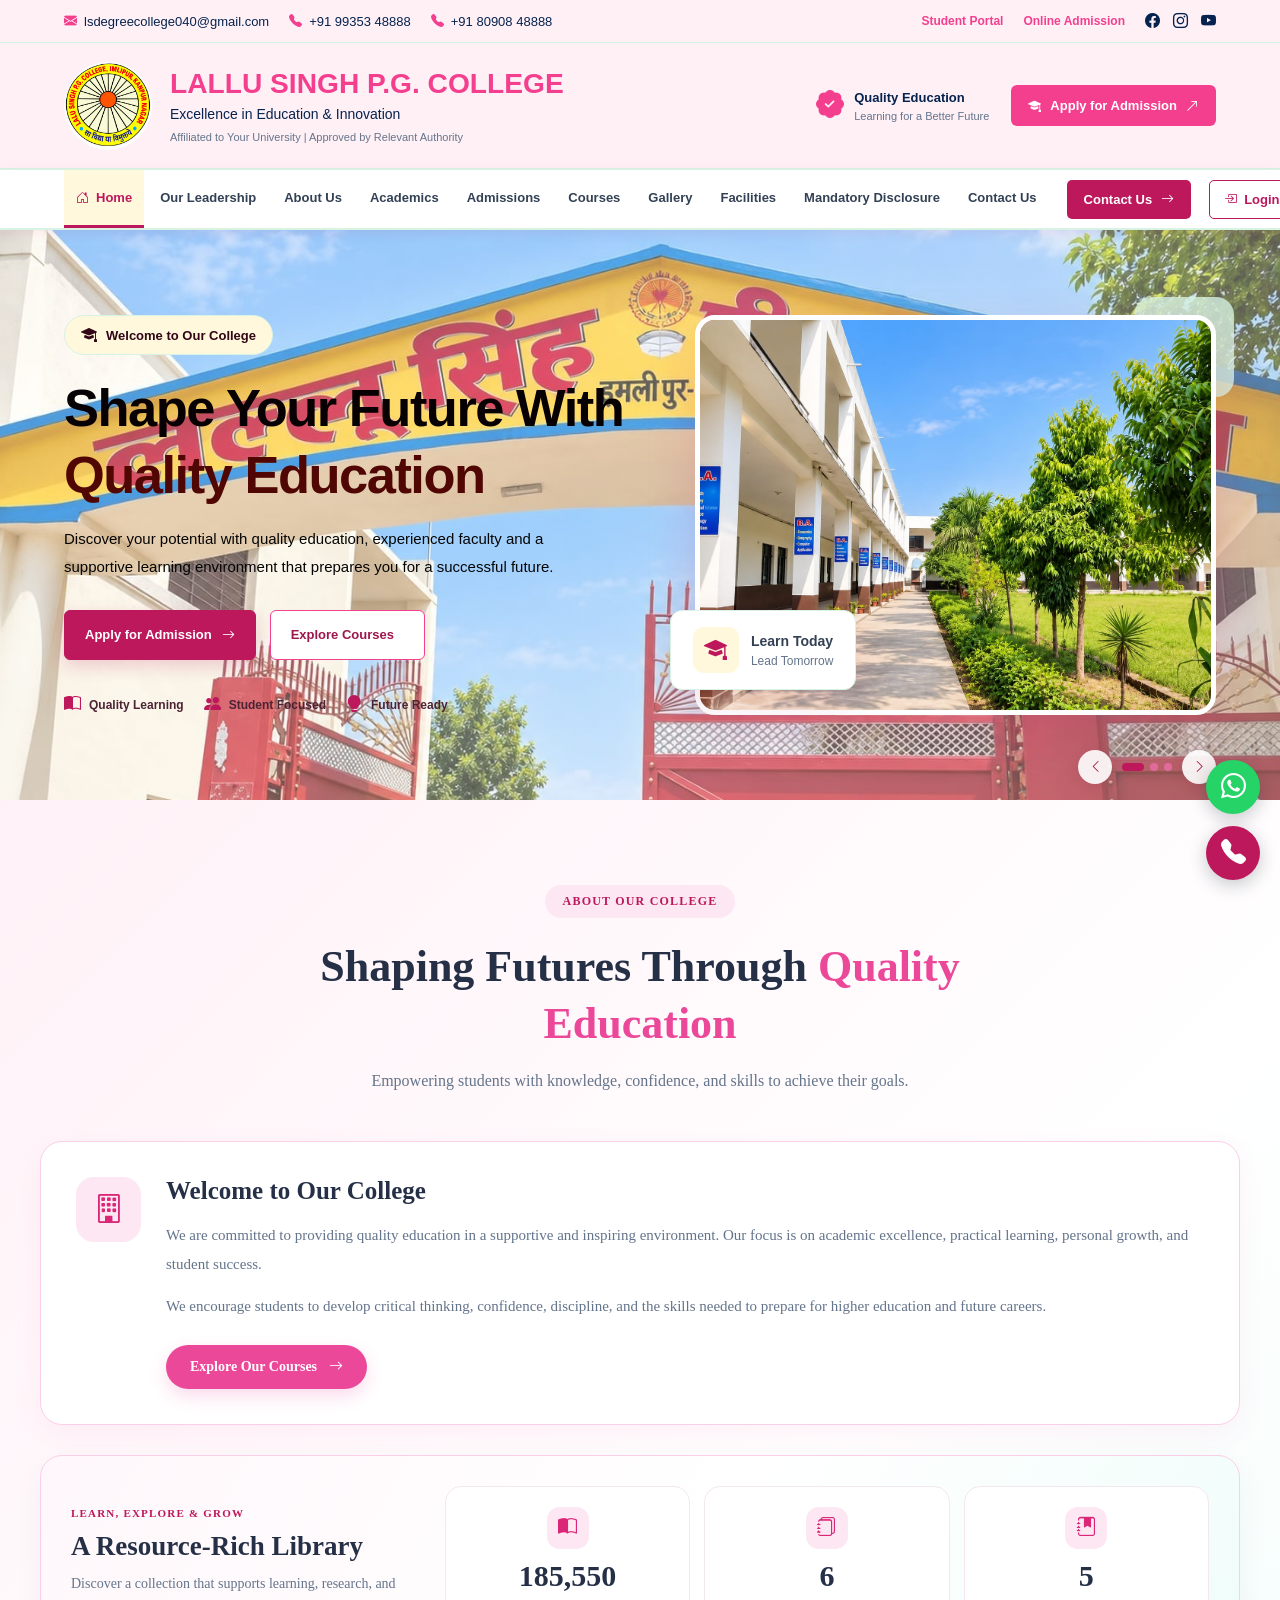
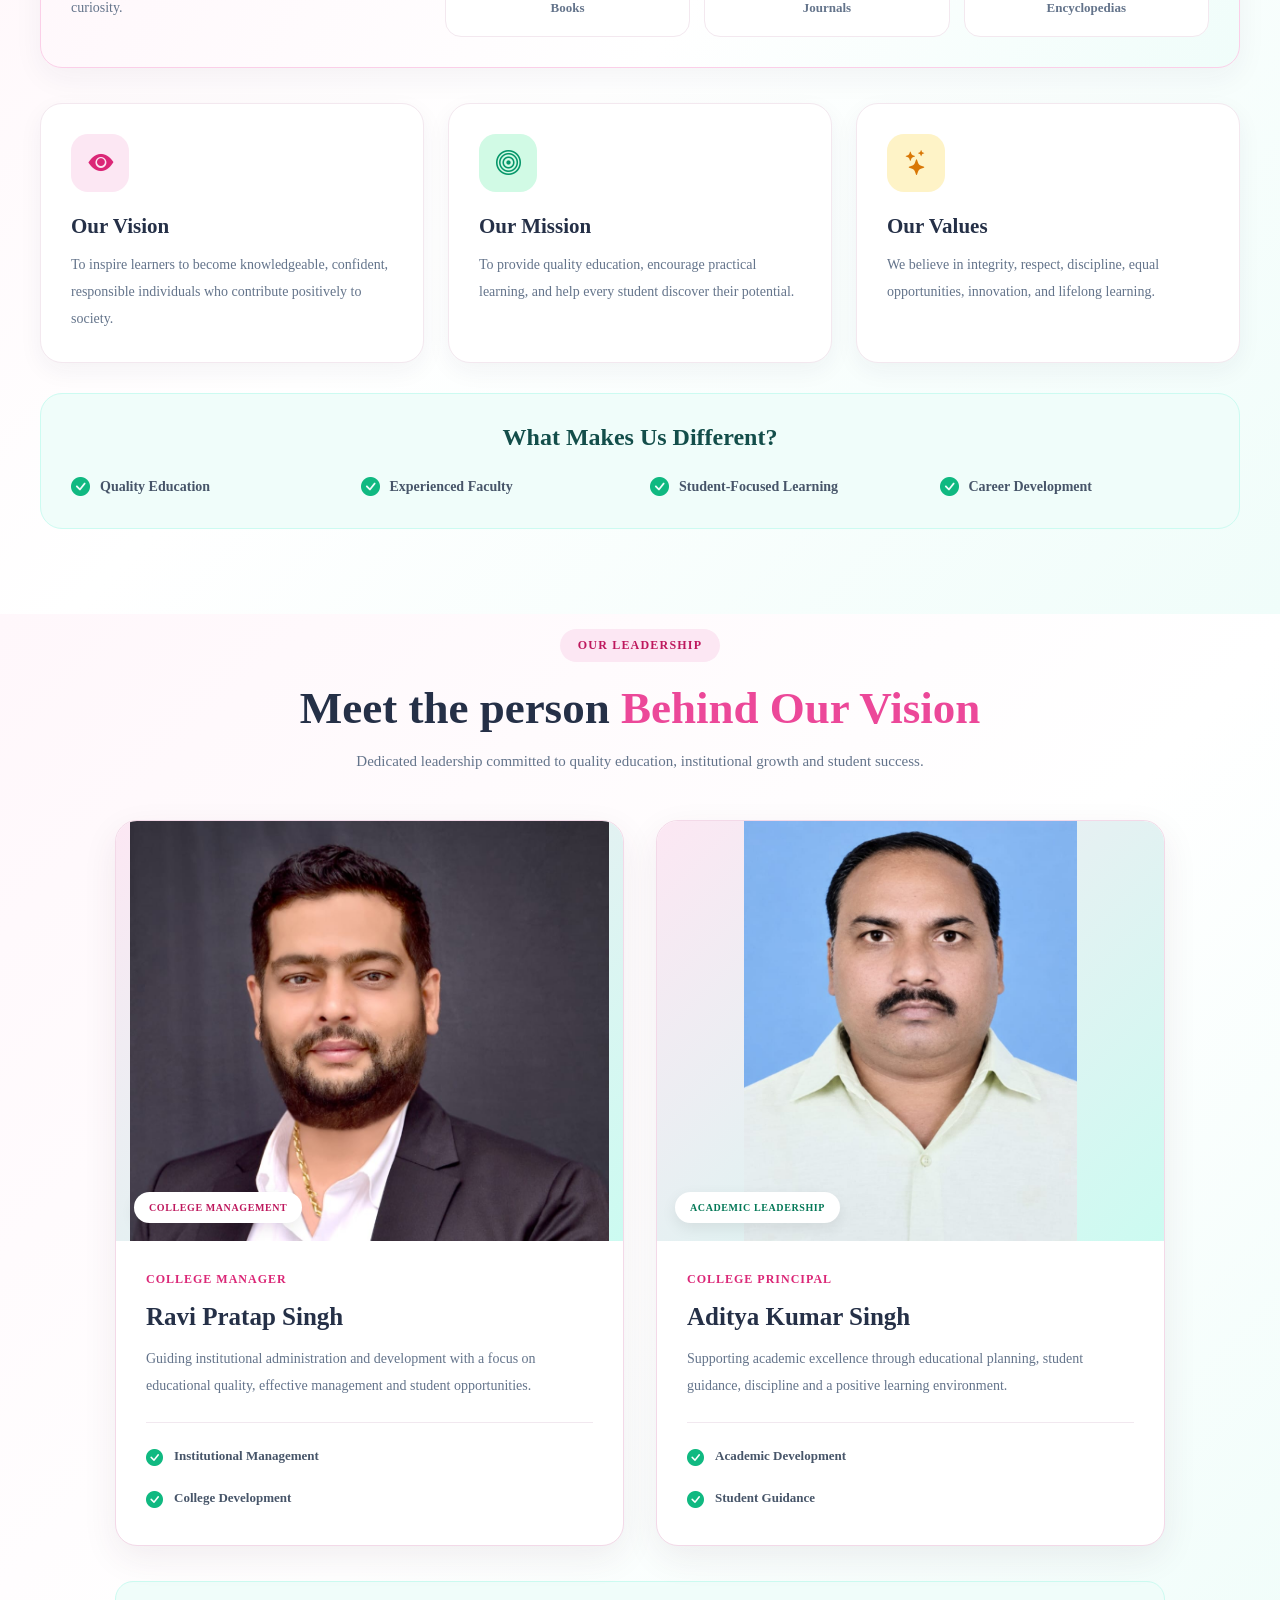
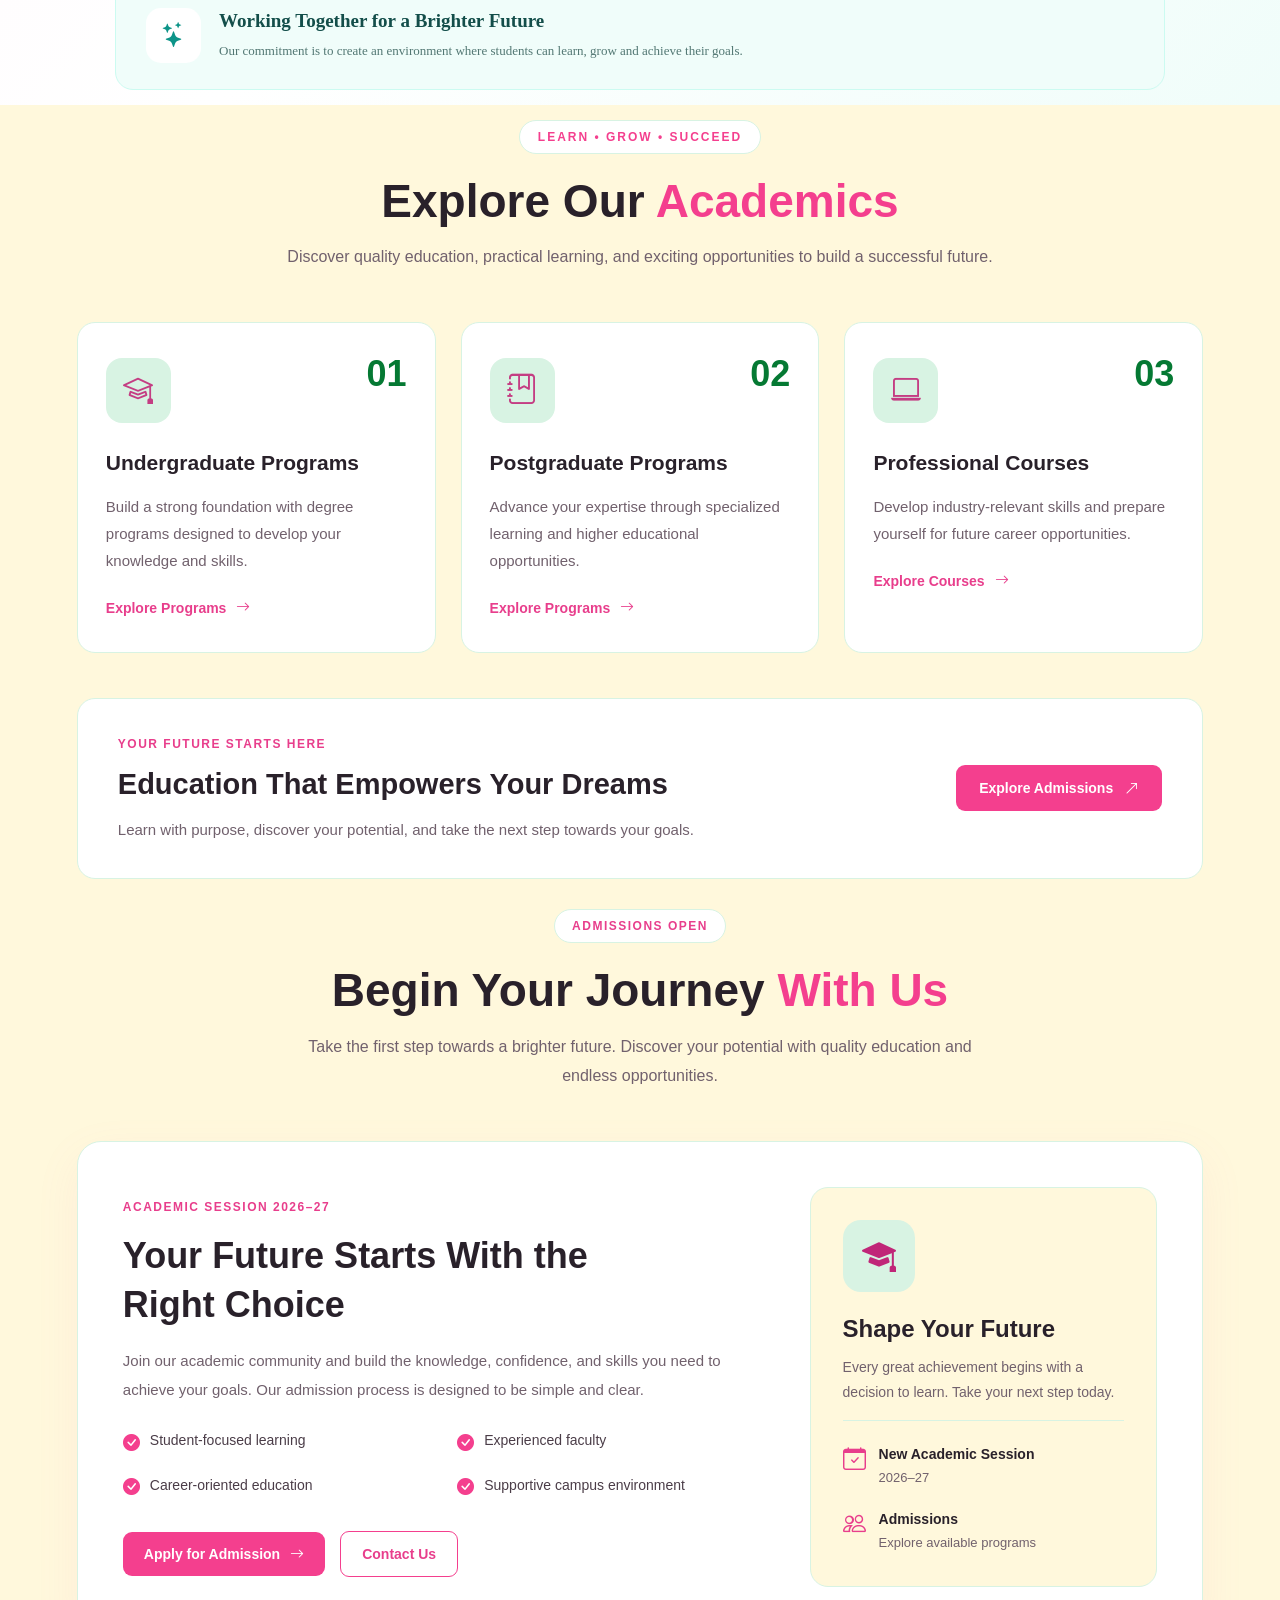
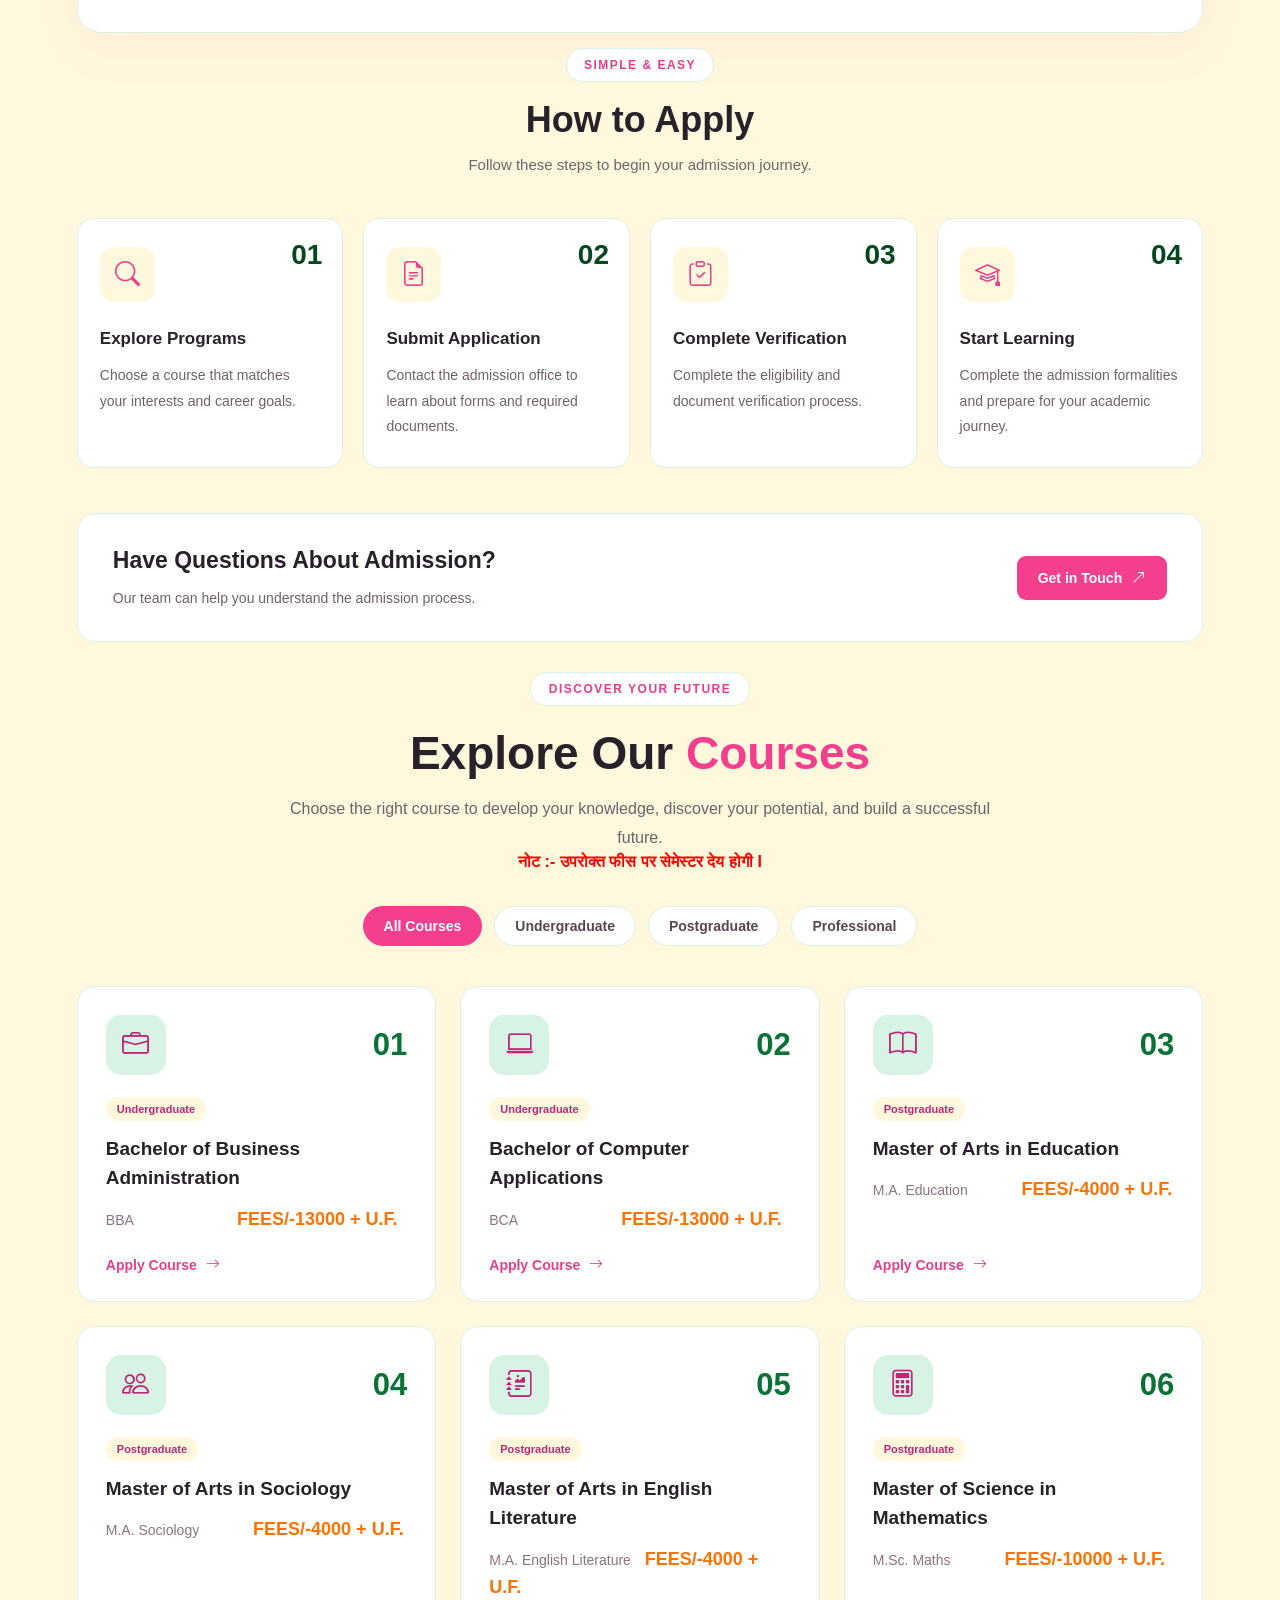
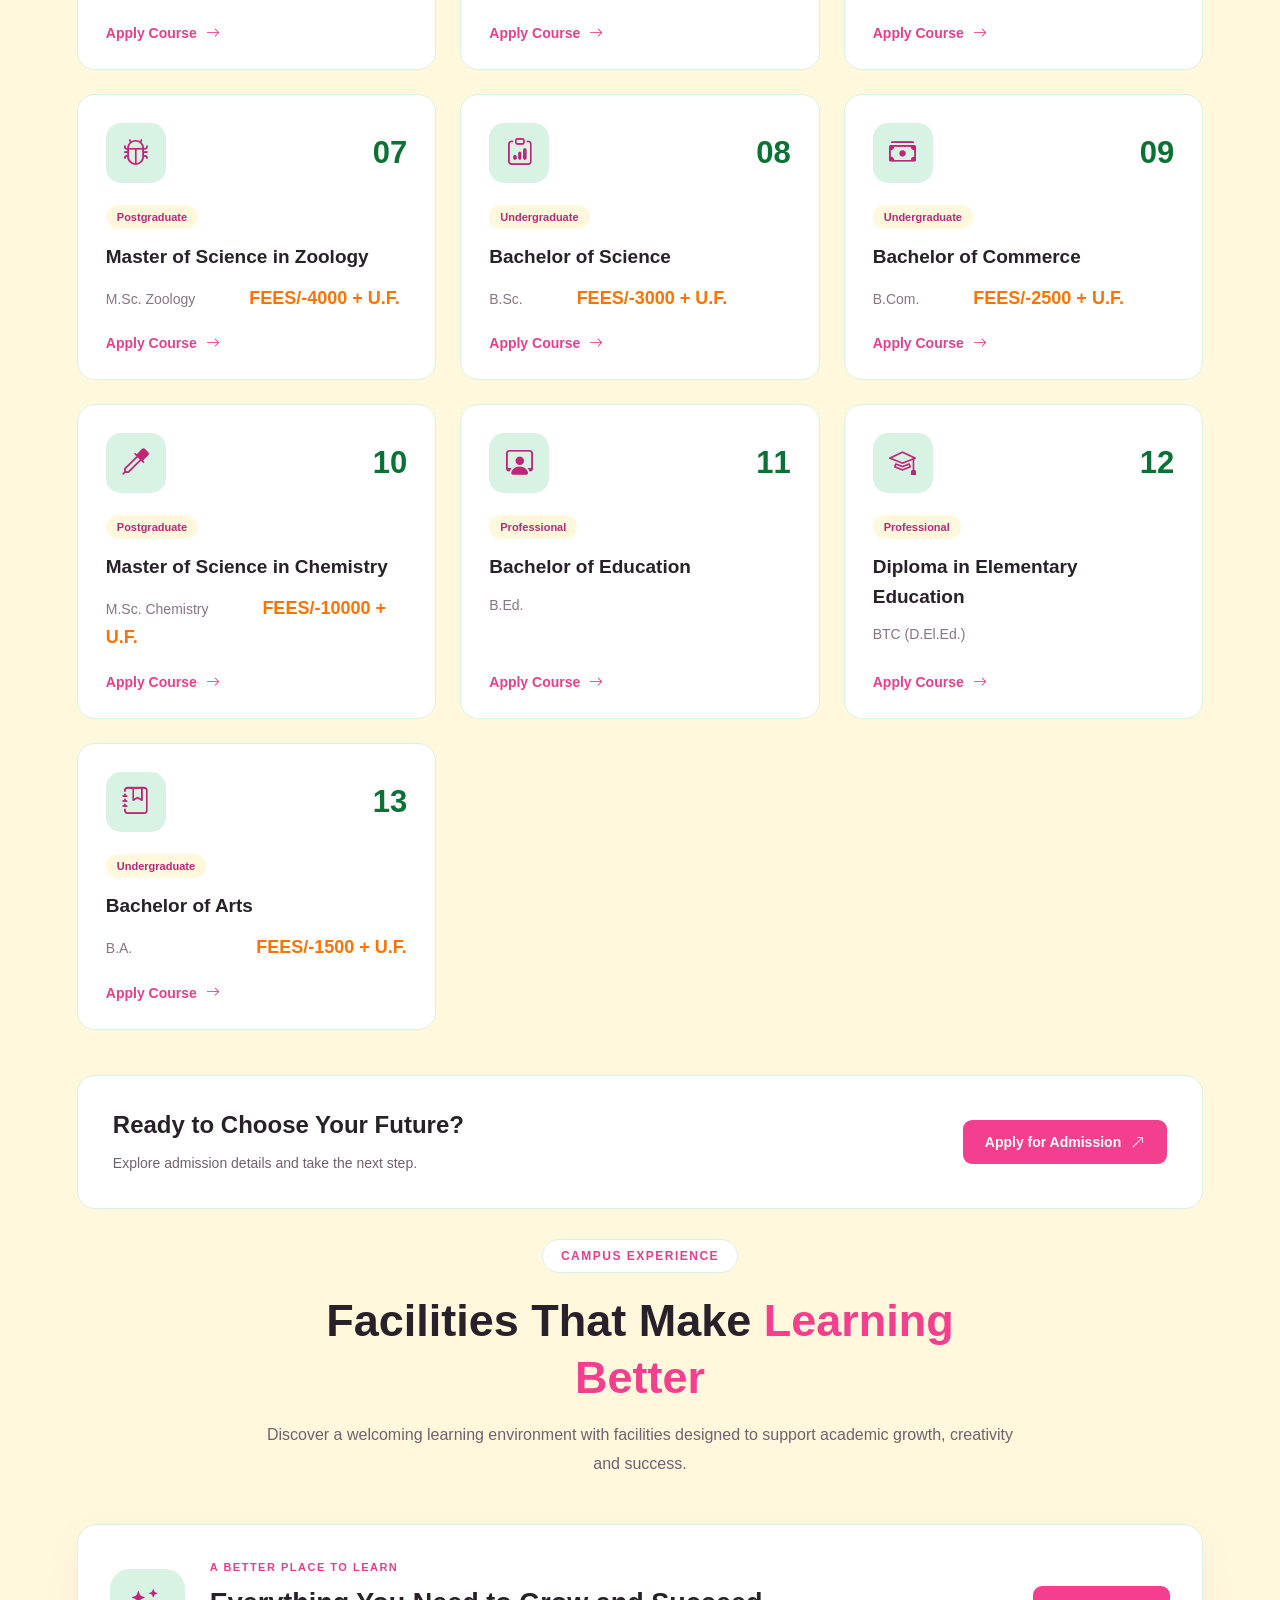
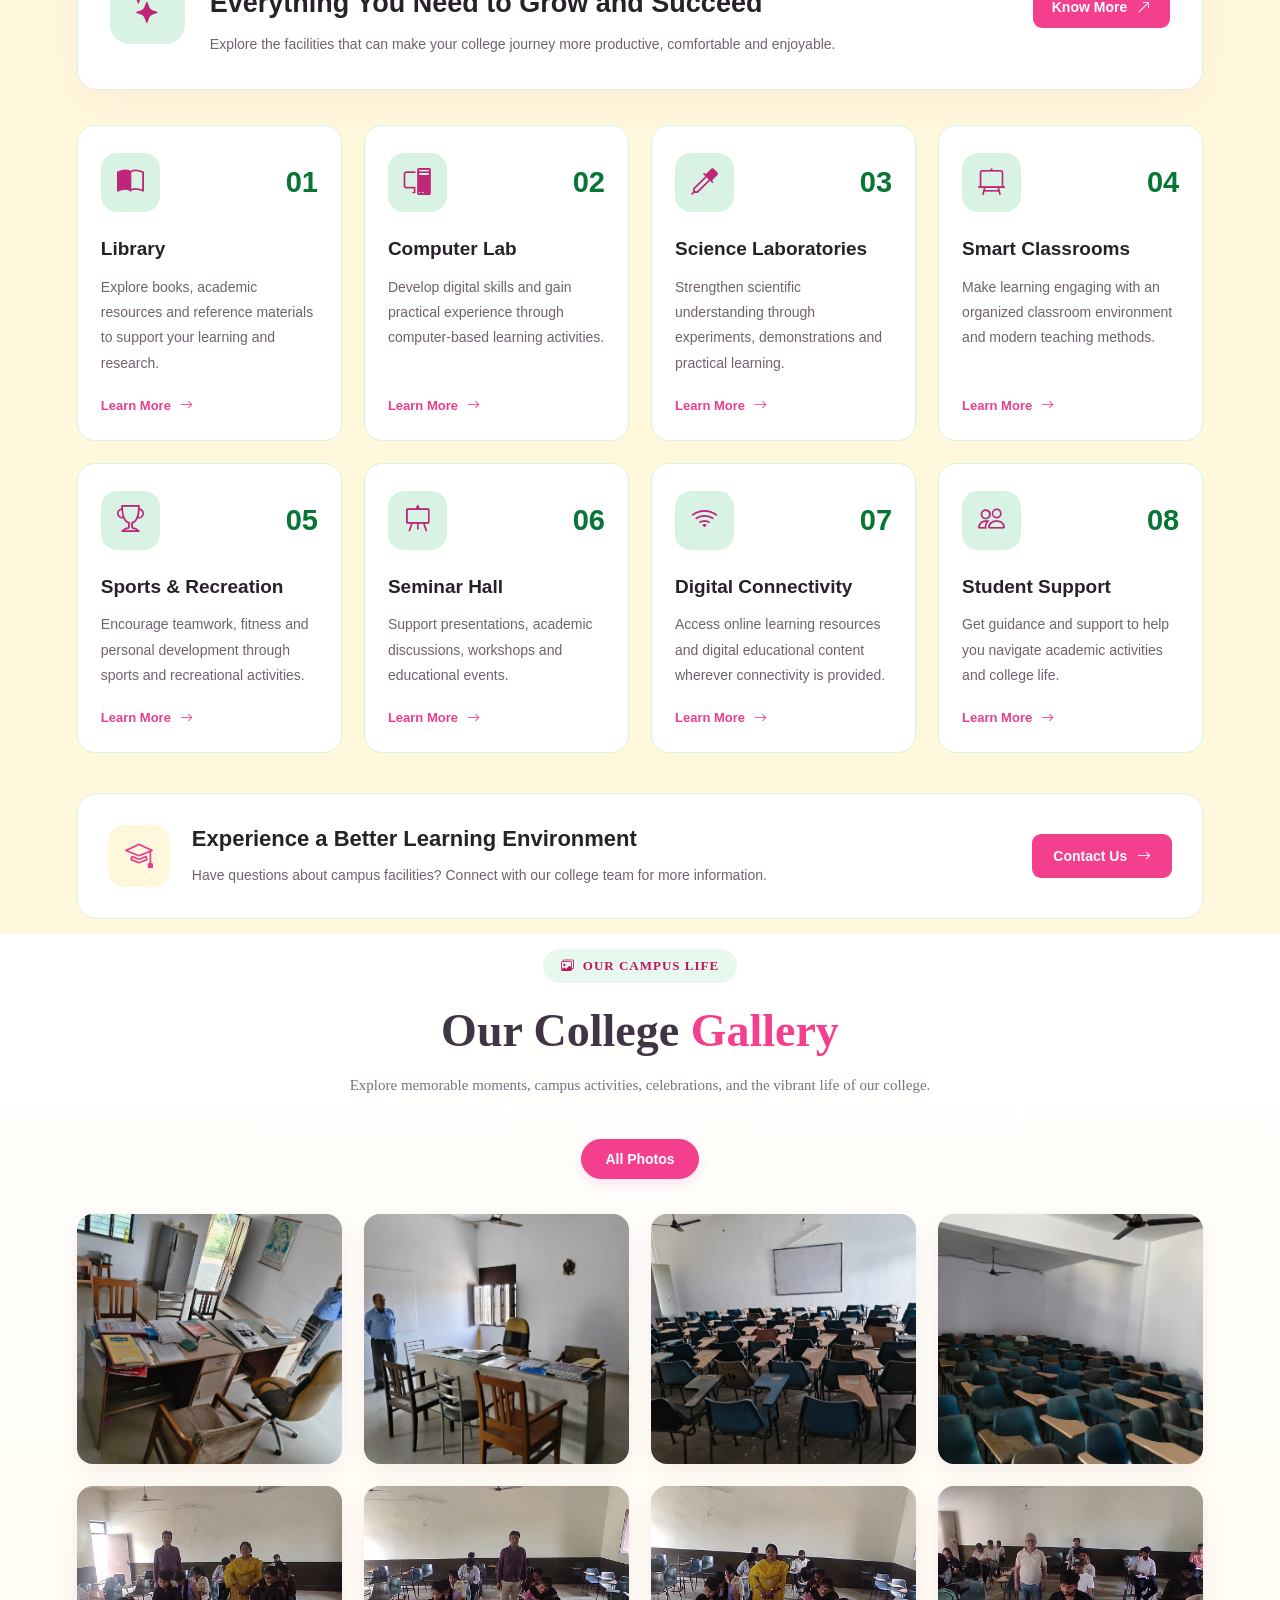
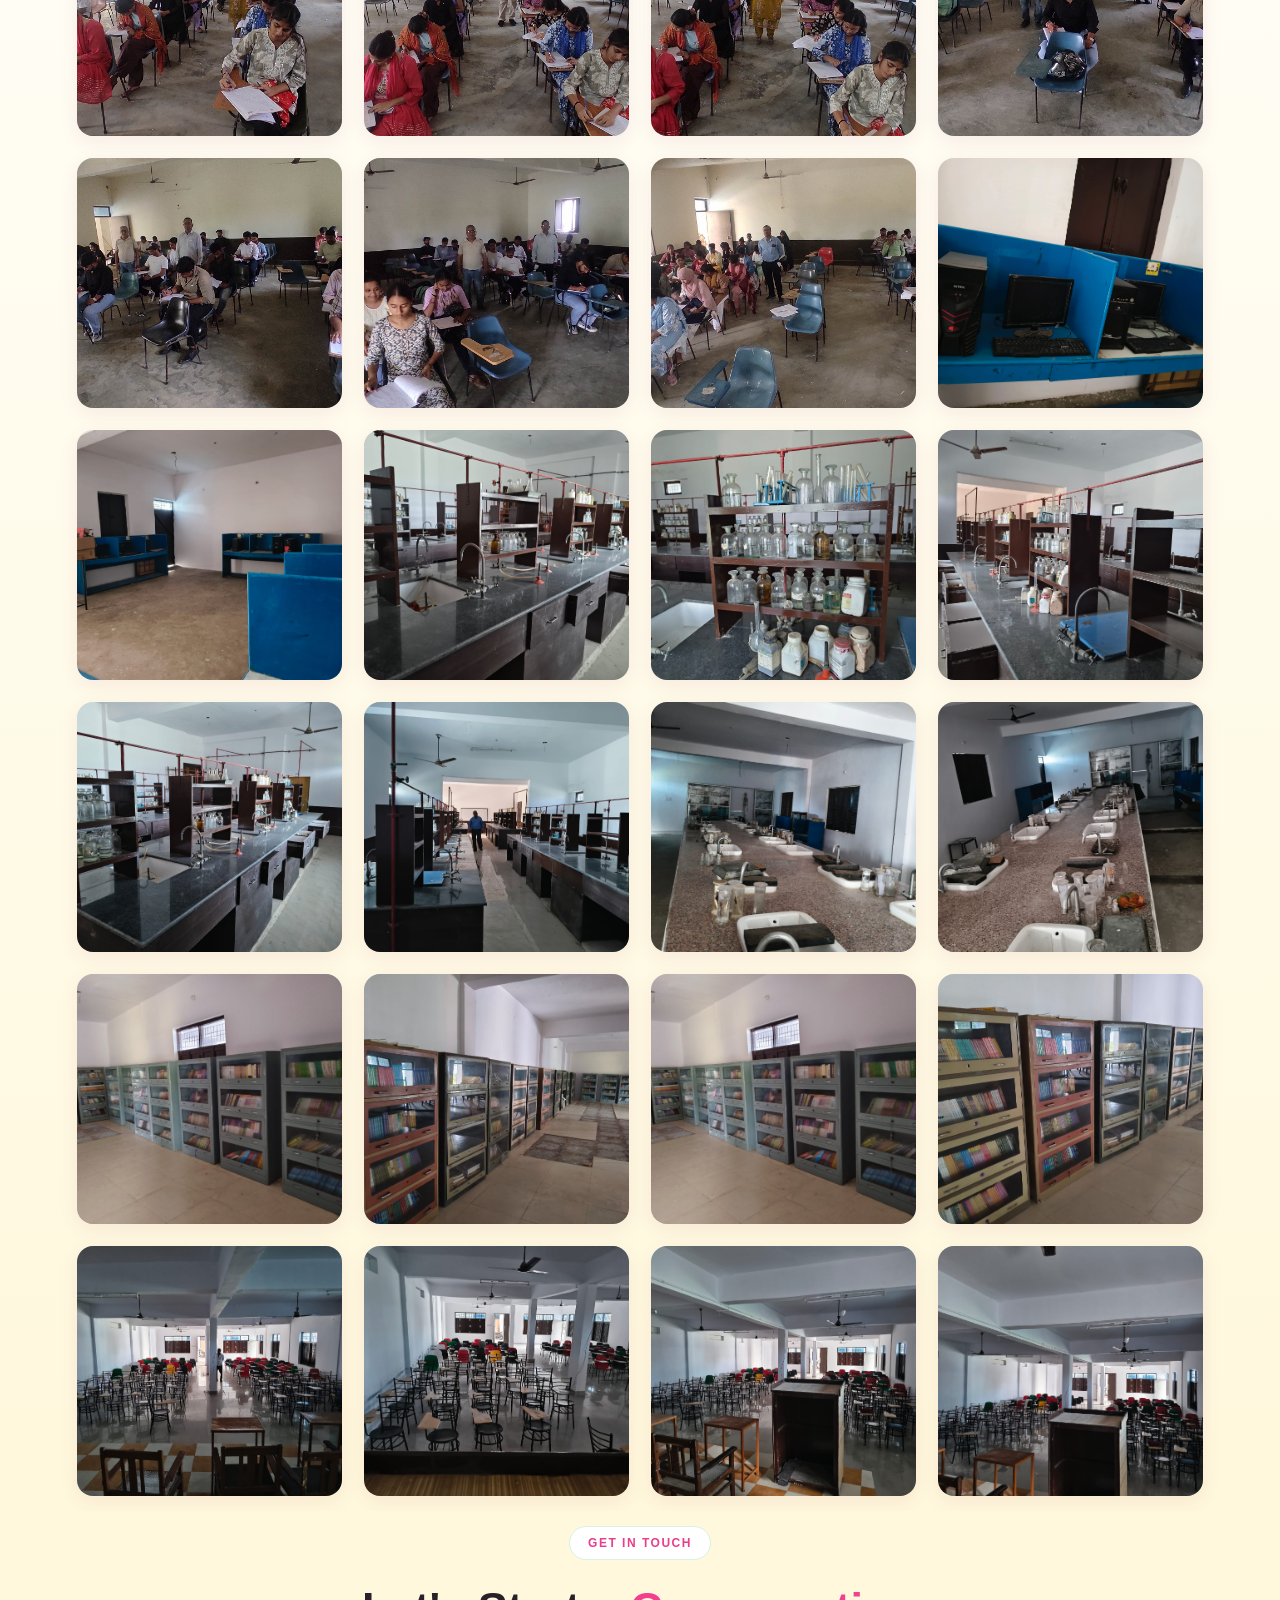
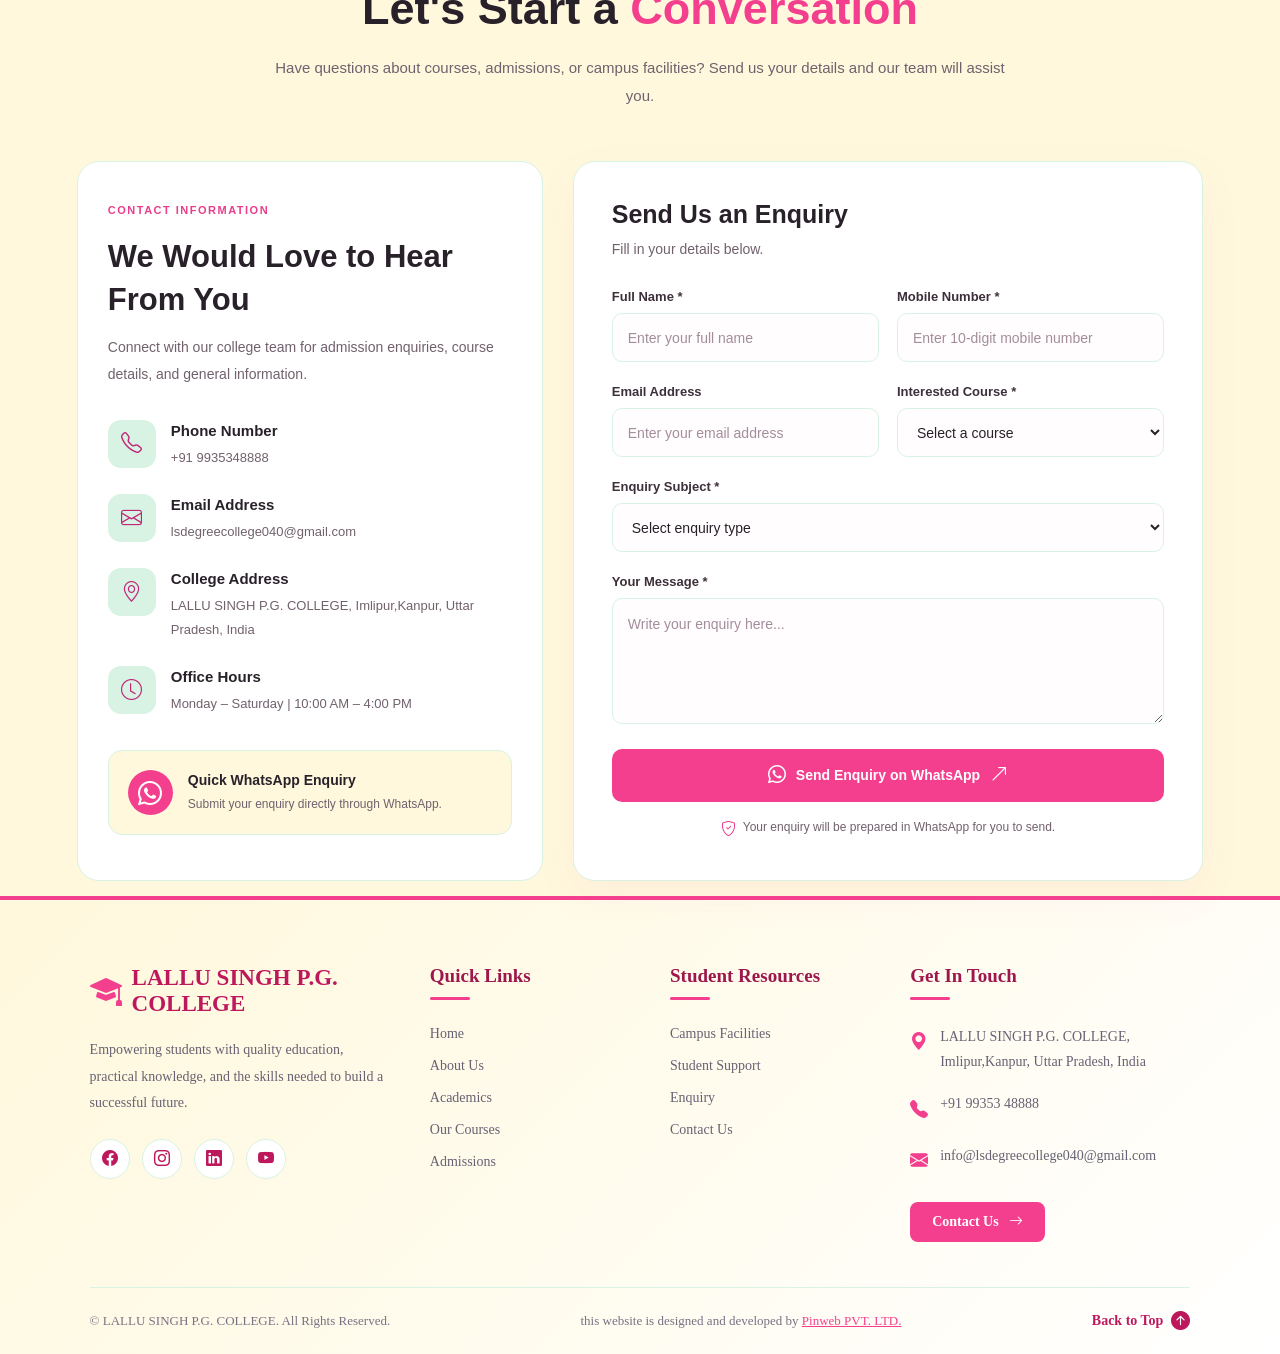
==== commit e577bf9c: "add a nav page" ====
--- a/index.html
+++ b/index.html
@@ -85,7 +85,7 @@
                 </div>
             </div>
 
-            <a href="#admissions" class="header-admission-btn">
+            <a href="https://erp.lallusinghpgcollege.in/online_admission" class="header-admission-btn">
                 <i class="bi bi-mortarboard-fill"></i>
                 Apply for Admission
                 <i class="bi bi-arrow-up-right"></i>
@@ -146,6 +146,10 @@
 
             <a href="#facilities" class="nav-link">
                 Facilities
+            </a>
+
+             <a href="mandatoryDisc.html" class="nav-link">
+                Mandatory Disclosure
             </a>
 
 
@@ -217,7 +221,7 @@
 
             <!-- Buttons -->
             <div class="hero-buttons">
-                <a href="#admissions" class="hero-btn-primary">
+                <a href="https://erp.lallusinghpgcollege.in/online_admission" class="hero-btn-primary">
                     Apply for Admission
                     <i class="bi bi-arrow-right"></i>
                 </a>
@@ -363,6 +367,41 @@
             </div>
         </div>
 
+        <!-- Library Collection -->
+        <div class="library-collection" aria-labelledby="library-collection-title">
+            <div class="library-collection-heading">
+                <span class="library-collection-eyebrow">LEARN, EXPLORE &amp; GROW</span>
+                <h3 id="library-collection-title">A Resource-Rich Library</h3>
+                <p>Discover a collection that supports learning, research, and curiosity.</p>
+            </div>
+
+            <div class="library-collection-stats">
+                <div class="library-stat">
+                    <div class="library-stat-icon" aria-hidden="true">
+                        <i class="bi bi-book-half"></i>
+                    </div>
+                    <strong>185,550</strong>
+                    <span>Books</span>
+                </div>
+
+                <div class="library-stat">
+                    <div class="library-stat-icon" aria-hidden="true">
+                        <i class="bi bi-journals"></i>
+                    </div>
+                    <strong>6</strong>
+                    <span>Journals</span>
+                </div>
+
+                <div class="library-stat">
+                    <div class="library-stat-icon" aria-hidden="true">
+                        <i class="bi bi-journal-bookmark-fill"></i>
+                    </div>
+                    <strong>5</strong>
+                    <span>Encyclopedias</span>
+                </div>
+            </div>
+        </div>
+
         <!-- Vision, Mission, Values -->
         <div class="about-cards">
 
@@ -642,7 +681,7 @@
                 </p>
             </div>
 
-            <a href="#admissions" class="academics-btn">
+            <a href="https://erp.lallusinghpgcollege.in/online_admission" class="academics-btn">
                 Explore Admissions
                 <i class="bi bi-arrow-up-right"></i>
             </a>
@@ -716,7 +755,7 @@
                 </div>
 
                 <div class="admission-actions">
-                    <a href="#admission-process" class="admission-primary-btn">
+                    <a href="https://erp.lallusinghpgcollege.in/online_admission" class="admission-primary-btn">
                         Apply for Admission
                         <i class="bi bi-arrow-right"></i>
                     </a>
@@ -891,7 +930,7 @@
                 <h3>Bachelor of Business Administration</h3>
                 <p>BBA <span style="color: rgb(252, 115, 3); margin-left: 100px; font-weight: bold; font-size: 18px;">
                     FEES/-13000 + U.F.</span></p>
-                <a href="apply.html" class="course-link">
+                <a href="https://erp.lallusinghpgcollege.in/online_admission" class="course-link">
                     Apply Course <i class="bi bi-arrow-right"></i>
                 </a>
             </div>
@@ -906,7 +945,7 @@
                 <h3>Bachelor of Computer Applications</h3>
                 <p>BCA <span style="color: rgb(252, 115, 3); margin-left: 100px; font-weight: bold; font-size: 18px;">
                     FEES/-13000 + U.F.</span></p>
-                <a href="apply.html" class="course-link">
+                <a href="https://erp.lallusinghpgcollege.in/online_admission" class="course-link">
                     Apply Course <i class="bi bi-arrow-right"></i>
                 </a>
             </div>
@@ -921,7 +960,7 @@
                 <h3>Master of Arts in Education</h3>
                 <p>M.A. Education <span style="color: rgb(252, 115, 3); margin-left: 50px; font-weight: bold; font-size: 18px;">
                     FEES/-4000 + U.F.</span></p>
-                <a href="apply.html" class="course-link">
+                <a href="https://erp.lallusinghpgcollege.in/online_admission" class="course-link">
                     Apply Course <i class="bi bi-arrow-right"></i>
                 </a>
             </div>
@@ -936,7 +975,7 @@
                 <h3>Master of Arts in Sociology</h3>
                 <p>M.A. Sociology <span style="color: rgb(252, 115, 3); margin-left: 50px; font-weight: bold; font-size: 18px;">
                     FEES/-4000 + U.F.</span></p>
-                <a href="apply.html" class="course-link">
+                <a href="https://erp.lallusinghpgcollege.in/online_admission" class="course-link">
                     Apply Course <i class="bi bi-arrow-right"></i>
                 </a>
             </div>
@@ -951,7 +990,7 @@
                 <h3>Master of Arts in English Literature</h3>
                 <p>M.A. English Literature  <span style="color: rgb(252, 115, 3); margin-left: 10px; font-weight: bold; font-size: 18px;">
                     FEES/-4000 + U.F.</span></p>
-                <a href="apply.html" class="course-link">
+                <a href="https://erp.lallusinghpgcollege.in/online_admission" class="course-link">
                     Apply Course <i class="bi bi-arrow-right"></i>
                 </a>
             </div>
@@ -966,7 +1005,7 @@
                 <h3>Master of Science in Mathematics</h3>
                 <p>M.Sc. Maths <span style="color: rgb(252, 115, 3); margin-left: 50px; font-weight: bold; font-size: 18px;">
                     FEES/-10000 + U.F.</span></p>
-                <a href="apply.html" class="course-link">
+                <a href="https://erp.lallusinghpgcollege.in/online_admission" class="course-link">
                     Apply Course <i class="bi bi-arrow-right"></i>
                 </a>
             </div>
@@ -981,7 +1020,7 @@
                 <h3>Master of Science in Zoology</h3>
                 <p>M.Sc. Zoology  <span style="color: rgb(252, 115, 3); margin-left: 50px; font-weight: bold; font-size: 18px;">
                     FEES/-4000 + U.F.</span></p>
-                <a href="apply.html" class="course-link">
+                <a href="https://erp.lallusinghpgcollege.in/online_admission" class="course-link">
                     Apply Course <i class="bi bi-arrow-right"></i>
                 </a>
             </div>
@@ -996,7 +1035,7 @@
                 <h3>Bachelor of Science</h3>
                 <p>B.Sc.   <span style="color: rgb(252, 115, 3); margin-left: 50px; font-weight: bold; font-size: 18px;">
                     FEES/-3000 + U.F.</span></p>
-                <a href="apply.html" class="course-link">
+                <a href="https://erp.lallusinghpgcollege.in/online_admission" class="course-link">
                     Apply Course <i class="bi bi-arrow-right"></i>
                 </a>
             </div>
@@ -1011,7 +1050,7 @@
                 <h3>Bachelor of Commerce</h3>
                 <p>B.Com.  <span style="color: rgb(252, 115, 3); margin-left: 50px; font-weight: bold; font-size: 18px;">
                     FEES/-2500 + U.F.</span></p>
-                <a href="apply.html" class="course-link">
+                <a href="https://erp.lallusinghpgcollege.in/online_admission" class="course-link">
                     Apply Course <i class="bi bi-arrow-right"></i>
                 </a>
             </div>
@@ -1026,7 +1065,7 @@
                 <h3>Master of Science in Chemistry</h3>
                 <p>M.Sc. Chemistry  <span style="color: rgb(252, 115, 3); margin-left: 50px; font-weight: bold; font-size: 18px;">
                     FEES/-10000 + U.F.</span></p>
-                <a href="apply.html" class="course-link">
+                <a href="https://erp.lallusinghpgcollege.in/online_admission" class="course-link">
                     Apply Course <i class="bi bi-arrow-right"></i>
                 </a>
             </div>
@@ -1040,7 +1079,7 @@
                 <span class="course-category">Professional</span>
                 <h3>Bachelor of Education</h3>
                 <p>B.Ed.</p>
-                <a href="apply.html" class="course-link">
+                <a href="https://erp.lallusinghpgcollege.in/online_admission" class="course-link">
                     Apply Course <i class="bi bi-arrow-right"></i>
                 </a>
             </div>
@@ -1054,7 +1093,7 @@
                 <span class="course-category">Professional</span>
                 <h3>Diploma in Elementary Education</h3>
                 <p>BTC (D.El.Ed.)</p>
-                <a href="apply.html" class="course-link">
+                <a href="https://erp.lallusinghpgcollege.in/online_admission" class="course-link">
                     Apply Course <i class="bi bi-arrow-right"></i>
                 </a>
             </div>
@@ -1069,7 +1108,7 @@
                 <h3>Bachelor of Arts</h3>
                 <p>B.A.  <span style="color: rgb(252, 115, 3); margin-left: 120px; font-weight: bold; font-size: 18px;">
                     FEES/-1500 + U.F.</span></p>
-                <a href="apply.html" class="course-link">
+                <a href="https://erp.lallusinghpgcollege.in/online_admission" class="course-link">
                     Apply Course <i class="bi bi-arrow-right"></i>
                 </a>
             </div>
@@ -1083,7 +1122,7 @@
                 <p>Explore admission details and take the next step.</p>
             </div>
 
-            <a href="#admissions" class="courses-cta">
+            <a href="https://erp.lallusinghpgcollege.in/online_admission" class="courses-cta">
                 Apply for Admission
                 <i class="bi bi-arrow-up-right"></i>
             </a>
@@ -1360,6 +1399,53 @@
         <!-- Gallery Images -->
         <div class="gallery-grid">
 
+            <div class="gallery-item" data-category="activities">
+                <img src="images/staff1.jpeg" alt="College student activity" loading="lazy">
+                <div class="gallery-overlay">
+                    <span>College Staff</span>
+                    <button class="gallery-zoom" aria-label="View Campus Activities">
+                        <i class="bi bi-arrows-fullscreen"></i>
+                    </button>
+                </div>
+            </div>
+
+
+            
+
+           <div class="gallery-item" data-category="activities">
+                <img src="images/staff2.jpeg" alt="College student activity" loading="lazy">
+                <div class="gallery-overlay">
+                    <span>College Staff</span>
+                    <button class="gallery-zoom" aria-label="View Campus Activities">
+                        <i class="bi bi-arrows-fullscreen"></i>
+                    </button>
+                </div>
+            </div>
+
+
+
+              <div class="gallery-item" data-category="activities">
+                <img src="images/class1.jpeg" alt="College student activity" loading="lazy">
+                <div class="gallery-overlay">
+                    <span>Classroom</span>
+                    <button class="gallery-zoom" aria-label="View Campus Activities">
+                        <i class="bi bi-arrows-fullscreen"></i>
+                    </button>
+                </div>
+            </div>
+
+
+              
+              <div class="gallery-item" data-category="activities">
+                <img src="images/class2.jpeg" alt="College student activity" loading="lazy">
+                <div class="gallery-overlay">
+                    <span>Classroom</span>
+                    <button class="gallery-zoom" aria-label="View Campus Activities">
+                        <i class="bi bi-arrows-fullscreen"></i>
+                    </button>
+                </div>
+            </div>
+
             <div class="gallery-item" data-category="campus">
                 <img src="images/p1.jpeg" alt="College campus view" loading="lazy">
                 <div class="gallery-overlay">
@@ -1430,10 +1516,32 @@
                 </div>
             </div>
 
+            <div class="gallery-item" data-category="campus">
+                <img src="images/comLab1.jpeg" alt="College facilities" loading="lazy">
+                <div class="gallery-overlay">
+                    <span>Computer Laboratories</span>
+                    <button class="gallery-zoom" aria-label="View Computer Laboratories">
+                        <i class="bi bi-arrows-fullscreen"></i>
+                    </button>
+                </div>
+            </div>
+
+            <div class="gallery-item" data-category="campus">
+                <img src="images/comLab2.jpeg" alt="College facilities" loading="lazy">
+                <div class="gallery-overlay">
+                    <span>Computer Laboratories</span>
+                    <button class="gallery-zoom" aria-label="View Computer Laboratories">
+                        <i class="bi bi-arrows-fullscreen"></i>
+                    </button>
+                </div>
+            </div>
+
+            
+
             <div class="gallery-item" data-category="events">
-                <img src="images/lab1.jpeg" alt="Cultural program" loading="lazy">
-                <div class="gallery-overlay">
-                    <span>Cultural Program</span>
+                <img src="images/Laboratory1.jpeg" alt="Cultural program" loading="lazy">
+                <div class="gallery-overlay">
+                    <span>Laboratories</span>
                     <button class="gallery-zoom" aria-label="View Cultural Program">
                         <i class="bi bi-arrows-fullscreen"></i>
                     </button>
@@ -1441,9 +1549,9 @@
             </div>
 
             <div class="gallery-item" data-category="activities">
-                <img src="images/lab2.jpeg" alt="College group activity" loading="lazy">
-                <div class="gallery-overlay">
-                    <span>Group Activities</span>
+                <img src="images/Laboratory2.jpeg" alt="College group activity" loading="lazy">
+                <div class="gallery-overlay">
+                    <span>Laboratories</span>
                     <button class="gallery-zoom" aria-label="View Group Activities">
                         <i class="bi bi-arrows-fullscreen"></i>
                     </button>
@@ -1451,9 +1559,9 @@
             </div>
 
             <div class="gallery-item" data-category="campus">
-                <img src="images/lab3.jpeg" alt="College library" loading="lazy">
-                <div class="gallery-overlay">
-                    <span>Learning Spaces</span>
+                <img src="images/Laboratory3.jpeg" alt="College library" loading="lazy">
+                <div class="gallery-overlay">
+                    <span>Laboratories</span>
                     <button class="gallery-zoom" aria-label="View Learning Spaces">
                         <i class="bi bi-arrows-fullscreen"></i>
                     </button>
@@ -1461,19 +1569,52 @@
             </div>
 
             <div class="gallery-item" data-category="events">
-                <img src="images/lab4.jpeg" alt="College function" loading="lazy">
-                <div class="gallery-overlay">
-                    <span>College Function</span>
+                <img src="images/Laboratory4.jpeg" alt="College function" loading="lazy">
+                <div class="gallery-overlay">
+                    <span>Laboratories</span>
                     <button class="gallery-zoom" aria-label="View College Function">
                         <i class="bi bi-arrows-fullscreen"></i>
                     </button>
                 </div>
             </div>
 
+             <div class="gallery-item" data-category="events">
+                <img src="images/Laboratory5.jpeg" alt="College function" loading="lazy">
+                <div class="gallery-overlay">
+                    <span>Laboratories</span>
+                    <button class="gallery-zoom" aria-label="View College Function">
+                        <i class="bi bi-arrows-fullscreen"></i>
+                    </button>
+                </div>
+            </div>
+
+
+             <div class="gallery-item" data-category="events">
+                <img src="images/Laboratory6.jpeg" alt="College function" loading="lazy">
+                <div class="gallery-overlay">
+                    <span>Laboratories</span>
+                    <button class="gallery-zoom" aria-label="View College Function">
+                        <i class="bi bi-arrows-fullscreen"></i>
+                    </button>
+                </div>
+            </div>
+
+             <div class="gallery-item" data-category="events">
+                <img src="images/Laboratory7.jpeg" alt="College function" loading="lazy">
+                <div class="gallery-overlay">
+                    <span>Laboratories</span>
+                    <button class="gallery-zoom" aria-label="View College Function">
+                        <i class="bi bi-arrows-fullscreen"></i>
+                    </button>
+                </div>
+            </div>
+
+
+
             <div class="gallery-item" data-category="activities">
-                <img src="images/p8.jpeg" alt="Student teamwork" loading="lazy">
-                <div class="gallery-overlay">
-                    <span>Teamwork</span>
+                <img src="images/lib1.jpeg" alt="Student teamwork" loading="lazy">
+                <div class="gallery-overlay">
+                    <span>Library</span>
                     <button class="gallery-zoom" aria-label="View Teamwork">
                         <i class="bi bi-arrows-fullscreen"></i>
                     </button>
@@ -1481,9 +1622,9 @@
             </div>
 
             <div class="gallery-item" data-category="campus">
-                <img src="images/p9.jpeg" alt="College classroom" loading="lazy">
-                <div class="gallery-overlay">
-                    <span>Classroom Moments</span>
+                <img src="images/lib2.jpeg" alt="College classroom" loading="lazy">
+                <div class="gallery-overlay">
+                    <span>Library</span>
                     <button class="gallery-zoom" aria-label="View Classroom Moments">
                         <i class="bi bi-arrows-fullscreen"></i>
                     </button>
@@ -1491,9 +1632,9 @@
             </div>
 
             <div class="gallery-item" data-category="events">
-                <img src="images/p10.jpeg" alt="Student celebration" loading="lazy">
-                <div class="gallery-overlay">
-                    <span>Special Moments</span>
+                <img src="images/lib3.jpeg" alt="Student celebration" loading="lazy">
+                <div class="gallery-overlay">
+                    <span>Library</span>
                     <button class="gallery-zoom" aria-label="View Special Moments">
                         <i class="bi bi-arrows-fullscreen"></i>
                     </button>
@@ -1501,26 +1642,58 @@
             </div>
 
             <div class="gallery-item" data-category="activities">
-                <img src="images/p11.jpeg" alt="College student activity" loading="lazy">
-                <div class="gallery-overlay">
-                    <span>Campus Activities</span>
+                <img src="images/lib4.jpeg" alt="College student activity" loading="lazy">
+                <div class="gallery-overlay">
+                    <span>Library</span>
                     <button class="gallery-zoom" aria-label="View Campus Activities">
                         <i class="bi bi-arrows-fullscreen"></i>
                     </button>
                 </div>
             </div>
 
-            <div class="gallery-item" data-category="events">
-                <img src="images/p12.jpeg" alt="College special event" loading="lazy">
-                <div class="gallery-overlay">
-                    <span>Special Events</span>
-                    <button class="gallery-zoom" aria-label="View Special Events">
-                        <i class="bi bi-arrows-fullscreen"></i>
-                    </button>
-                </div>
-            </div>
-
-          
+
+            <div class="gallery-item" data-category="activities">
+                <img src="images/seminar1.jpeg" alt="College student activity" loading="lazy">
+                <div class="gallery-overlay">
+                    <span>Seminar Hall</span>
+                    <button class="gallery-zoom" aria-label="View Campus Activities">
+                        <i class="bi bi-arrows-fullscreen"></i>
+                    </button>
+                </div>
+            </div>
+
+
+               <div class="gallery-item" data-category="activities">
+                <img src="images/seminar2.jpeg" alt="College student activity" loading="lazy">
+                <div class="gallery-overlay">
+                    <span>Seminar Hall</span>
+                    <button class="gallery-zoom" aria-label="View Campus Activities">
+                        <i class="bi bi-arrows-fullscreen"></i>
+                    </button>
+                </div>
+            </div>
+            
+             <div class="gallery-item" data-category="activities">
+                <img src="images/seminar3.jpeg" alt="College student activity" loading="lazy">
+                <div class="gallery-overlay">
+                    <span>Seminar Hall</span>
+                    <button class="gallery-zoom" aria-label="View Campus Activities">
+                        <i class="bi bi-arrows-fullscreen"></i>
+                    </button>
+                </div>
+            </div>
+            
+
+               <div class="gallery-item" data-category="activities">
+                <img src="images/seminar4.jpeg" alt="College student activity" loading="lazy">
+                <div class="gallery-overlay">
+                    <span>Seminar Hall</span>
+                    <button class="gallery-zoom" aria-label="View Campus Activities">
+                        <i class="bi bi-arrows-fullscreen"></i>
+                    </button>
+                </div>
+            </div>
+            
 
         </div>
     </div>
--- a/style.css
+++ b/style.css
@@ -1323,6 +1323,94 @@
     line-height: 1.9;
 }
 
+/* Library Collection */
+
+.library-collection {
+    display: grid;
+    grid-template-columns: minmax(220px, 0.9fr) minmax(0, 2fr);
+    align-items: center;
+    gap: 30px;
+    margin: 30px 0;
+    padding: 30px;
+    border: 1px solid #fbcfe8;
+    border-radius: 22px;
+    background: linear-gradient(120deg, #fff7fb 0%, #ffffff 55%, #f0fdfa 100%);
+    box-shadow: 0 10px 30px rgba(37, 48, 71, 0.05);
+}
+
+.library-collection-heading {
+    min-width: 0;
+}
+
+.library-collection-eyebrow {
+    color: #be185d;
+    font-size: 11px;
+    font-weight: 800;
+    letter-spacing: 1.2px;
+}
+
+.library-collection-heading h3 {
+    margin: 8px 0;
+    color: #253047;
+    font-size: clamp(21px, 2.3vw, 27px);
+    font-weight: 750;
+    line-height: 1.3;
+}
+
+.library-collection-heading p {
+    margin: 0;
+    color: #64748b;
+    font-size: 14px;
+    line-height: 1.7;
+}
+
+.library-collection-stats {
+    display: grid;
+    grid-template-columns: repeat(3, minmax(0, 1fr));
+    gap: 14px;
+}
+
+.library-stat {
+    display: flex;
+    min-width: 0;
+    flex-direction: column;
+    align-items: center;
+    justify-content: center;
+    gap: 7px;
+    padding: 20px 12px;
+    border: 1px solid #f3e8ef;
+    border-radius: 16px;
+    background: #ffffff;
+    text-align: center;
+}
+
+.library-stat-icon {
+    display: flex;
+    width: 42px;
+    height: 42px;
+    align-items: center;
+    justify-content: center;
+    margin-bottom: 3px;
+    border-radius: 13px;
+    background: #fce7f3;
+    color: #db2777;
+    font-size: 19px;
+}
+
+.library-stat strong {
+    color: #253047;
+    font-size: clamp(22px, 2.6vw, 30px);
+    font-weight: 800;
+    line-height: 1.15;
+    overflow-wrap: anywhere;
+}
+
+.library-stat > span {
+    color: #64748b;
+    font-size: 13px;
+    font-weight: 650;
+}
+
 /* Button */
 
 .about-btn {
@@ -1463,6 +1551,11 @@
         grid-template-columns: repeat(2, minmax(0, 1fr));
     }
 
+    .library-collection {
+        grid-template-columns: 1fr;
+        gap: 22px;
+    }
+
     .about-card:last-child {
         grid-column: 1 / -1;
     }
@@ -1507,6 +1600,27 @@
         font-size: 14px;
     }
 
+    .library-collection {
+        gap: 18px;
+        padding: 22px;
+    }
+
+    .library-collection-stats {
+        gap: 9px;
+    }
+
+    .library-stat {
+        padding: 16px 8px;
+    }
+
+    .library-stat strong {
+        font-size: clamp(18px, 6vw, 25px);
+    }
+
+    .library-stat > span {
+        font-size: 12px;
+    }
+
     .about-cards {
         grid-template-columns: 1fr;
         gap: 18px;
@@ -1543,7 +1657,8 @@
     }
 
     .about-intro,
-    .about-card {
+    .about-card,
+    .library-collection {
         padding: 20px;
     }
 
@@ -4715,6 +4830,36 @@
     color: var(--theme-muted);
 }
 
+:root[data-theme="dark"] .library-collection {
+    background: var(--theme-card);
+    border-color: var(--theme-border);
+    box-shadow: none;
+}
+
+:root[data-theme="dark"] .library-collection-heading h3,
+:root[data-theme="dark"] .library-stat strong {
+    color: #F8FAFC;
+}
+
+:root[data-theme="dark"] .library-collection-heading p,
+:root[data-theme="dark"] .library-stat > span {
+    color: #CBD5E1;
+}
+
+:root[data-theme="dark"] .library-collection-eyebrow {
+    color: #F9A8D4;
+}
+
+:root[data-theme="dark"] .library-stat {
+    background: #19251F;
+    border-color: var(--theme-border);
+}
+
+:root[data-theme="dark"] .library-stat-icon {
+    background: rgba(244, 63, 142, 0.12);
+    color: #FBCFE8;
+}
+
 @media (max-width: 576px) {
     .floating-contact-actions {
         right: max(14px, env(safe-area-inset-right));
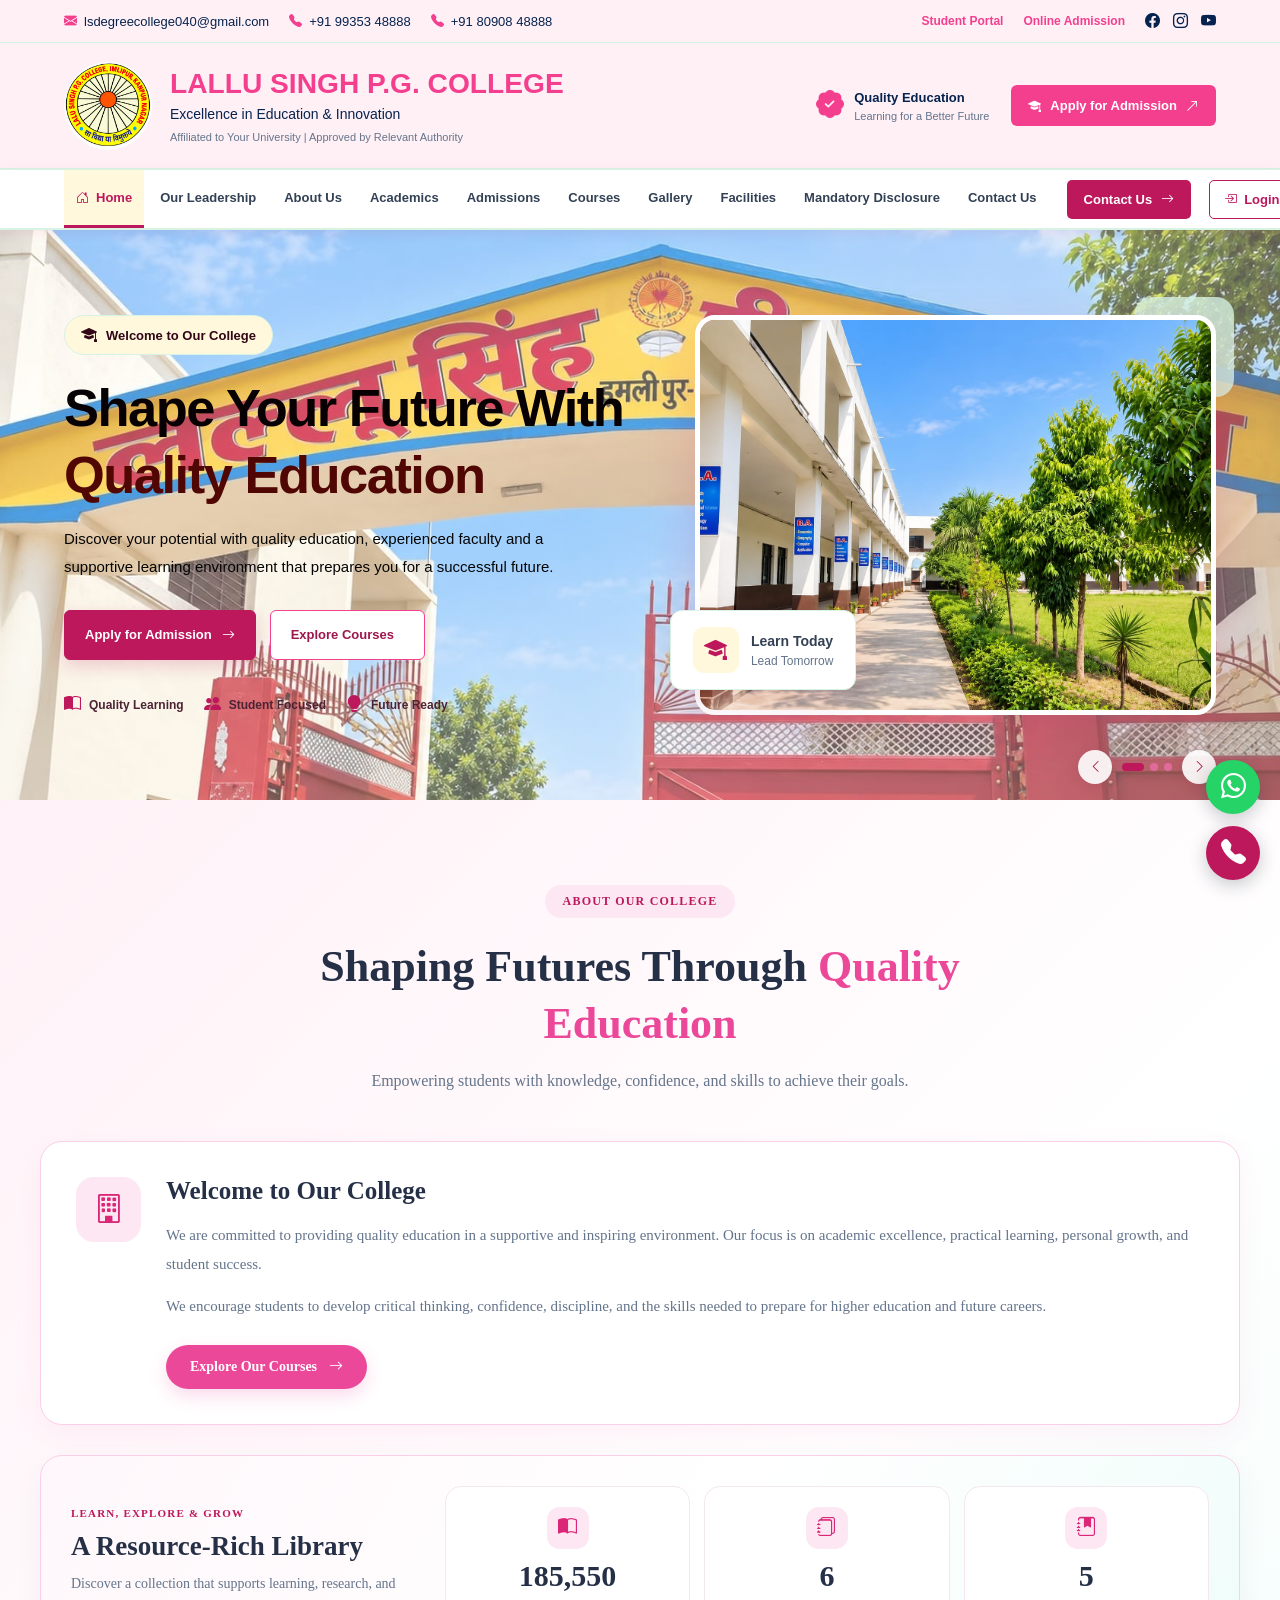
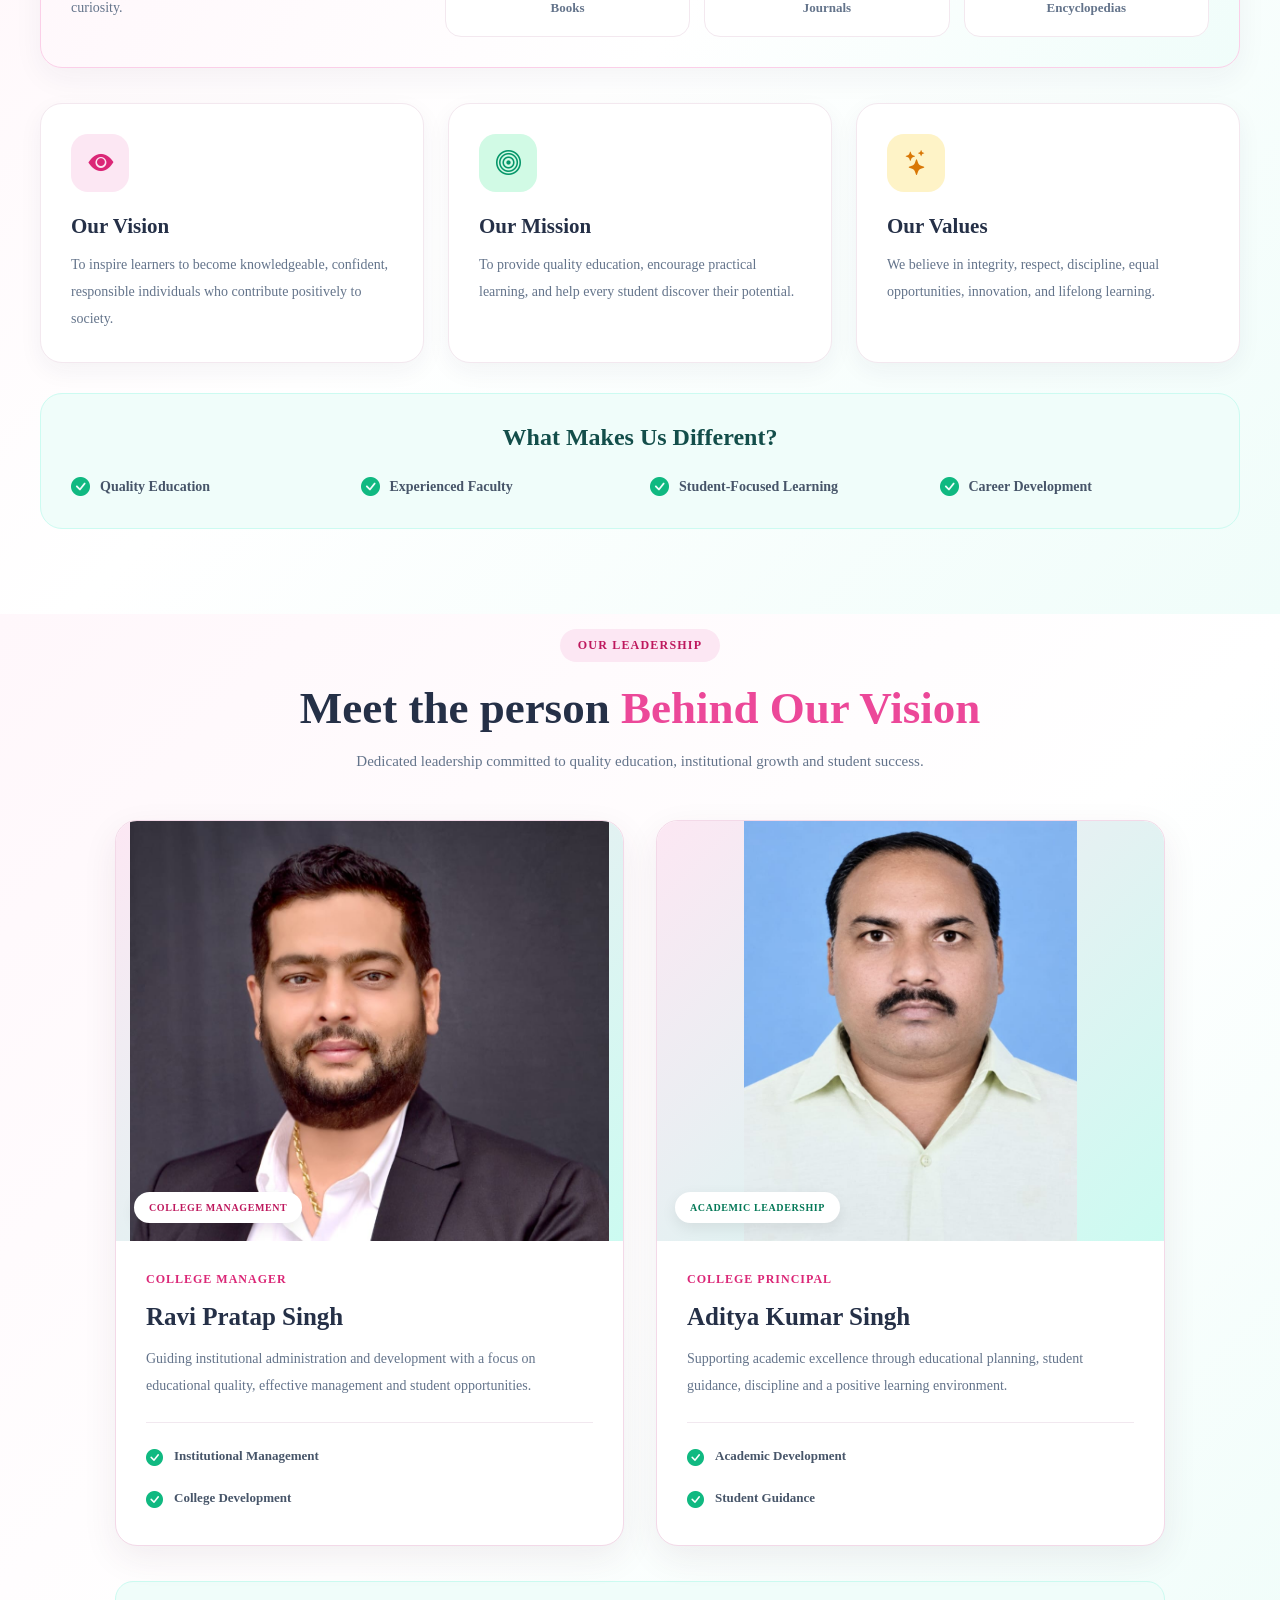
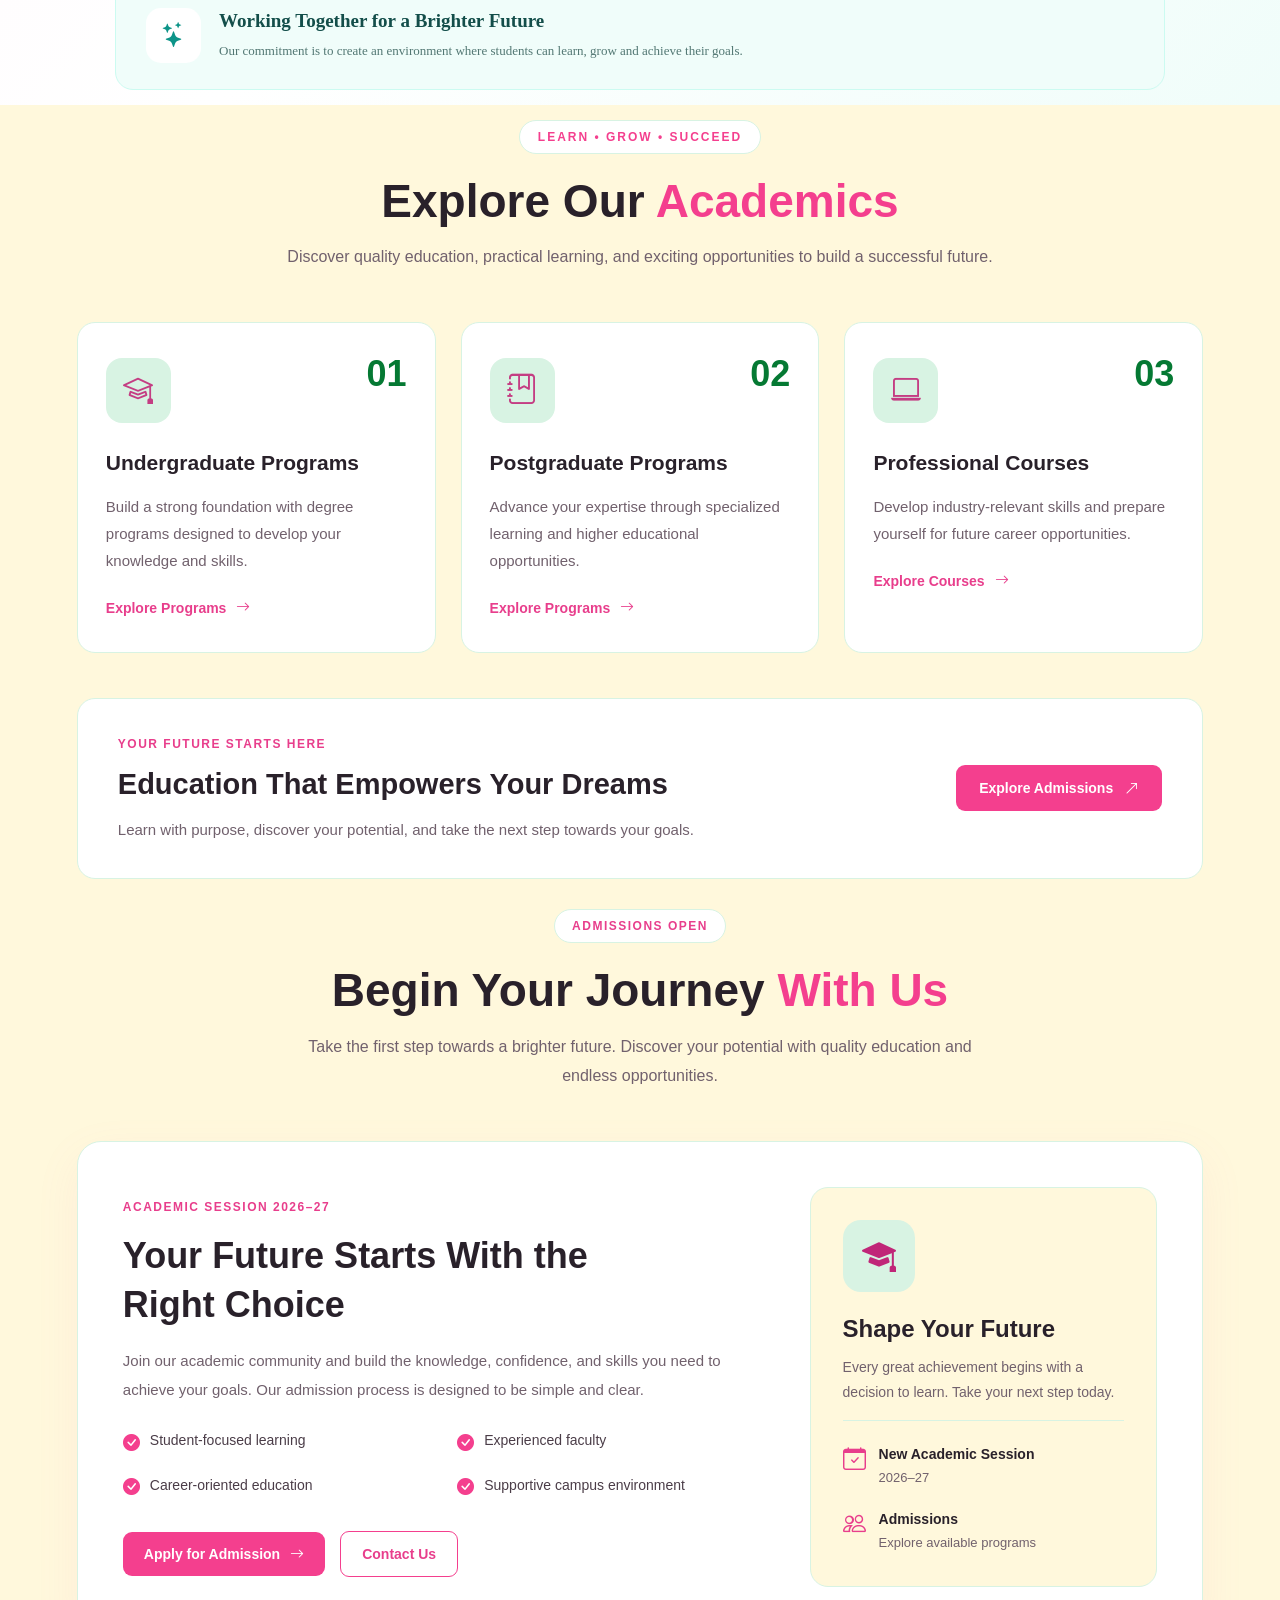
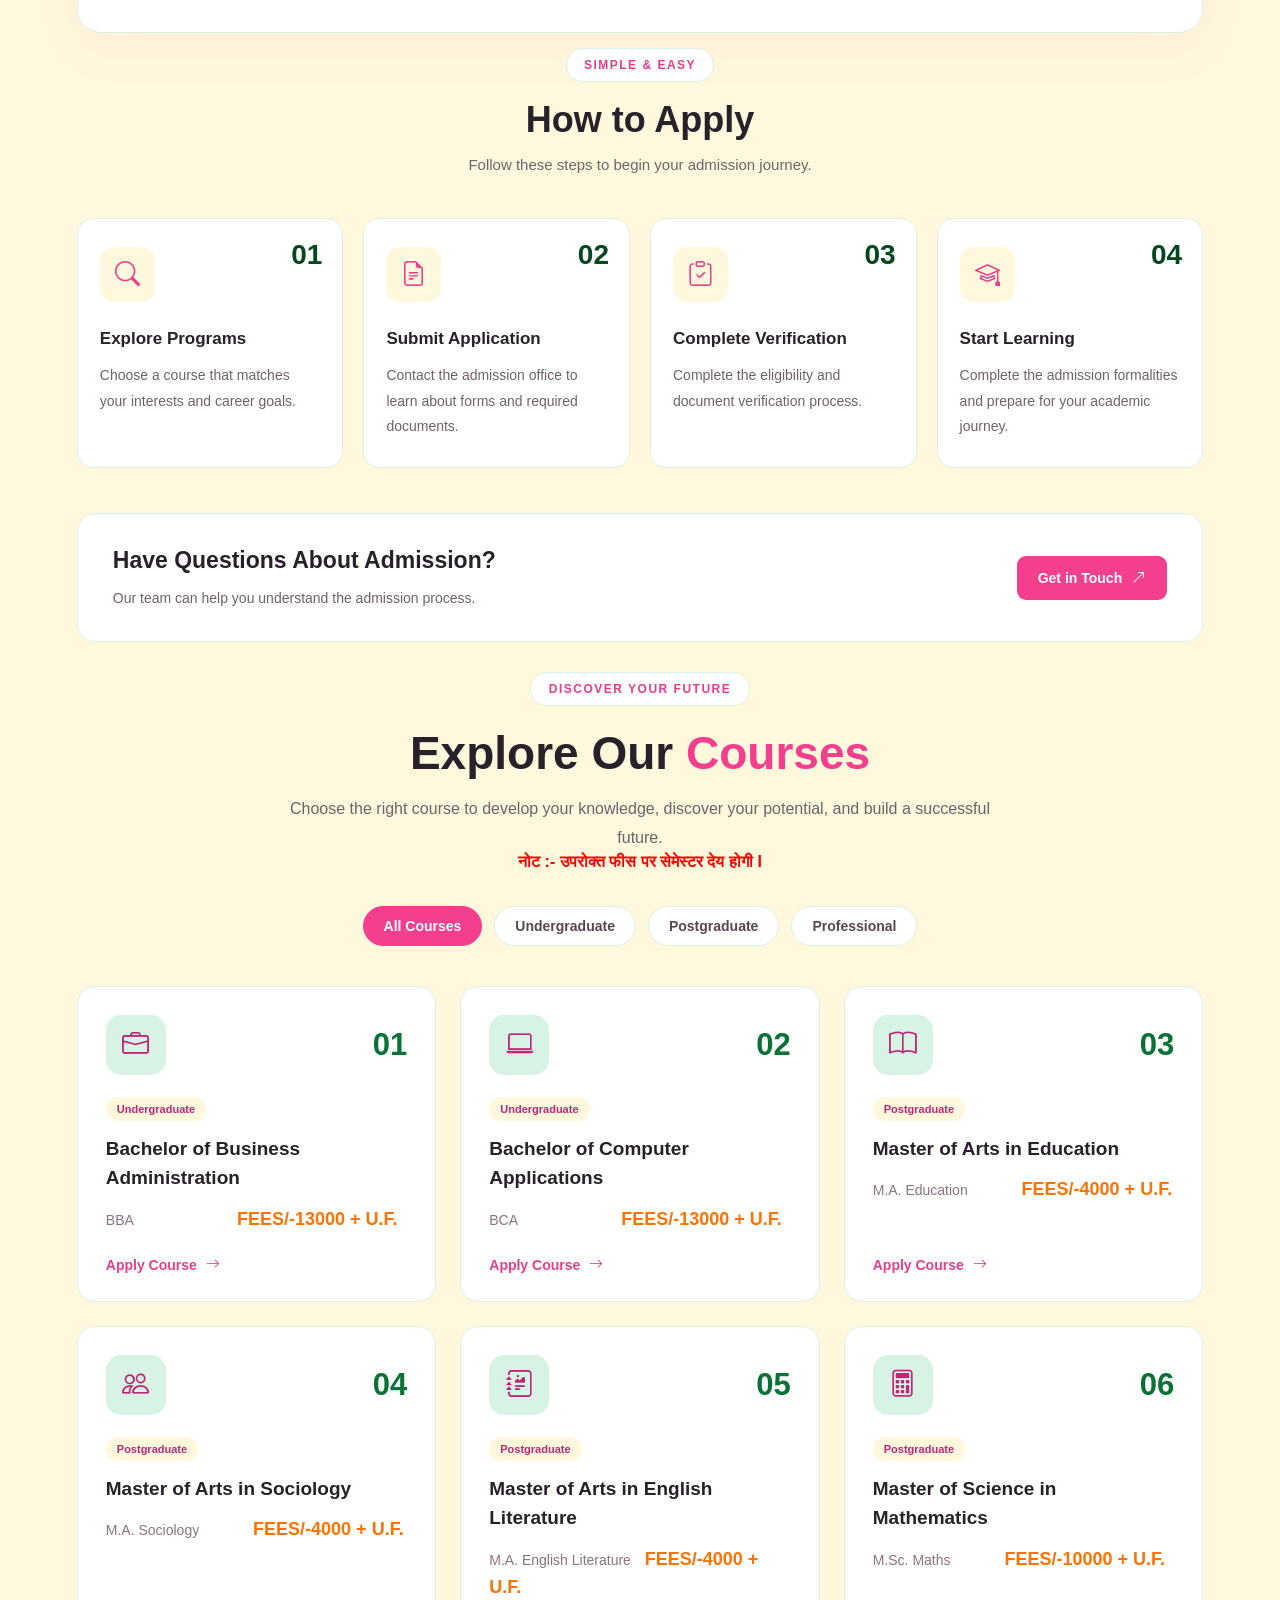
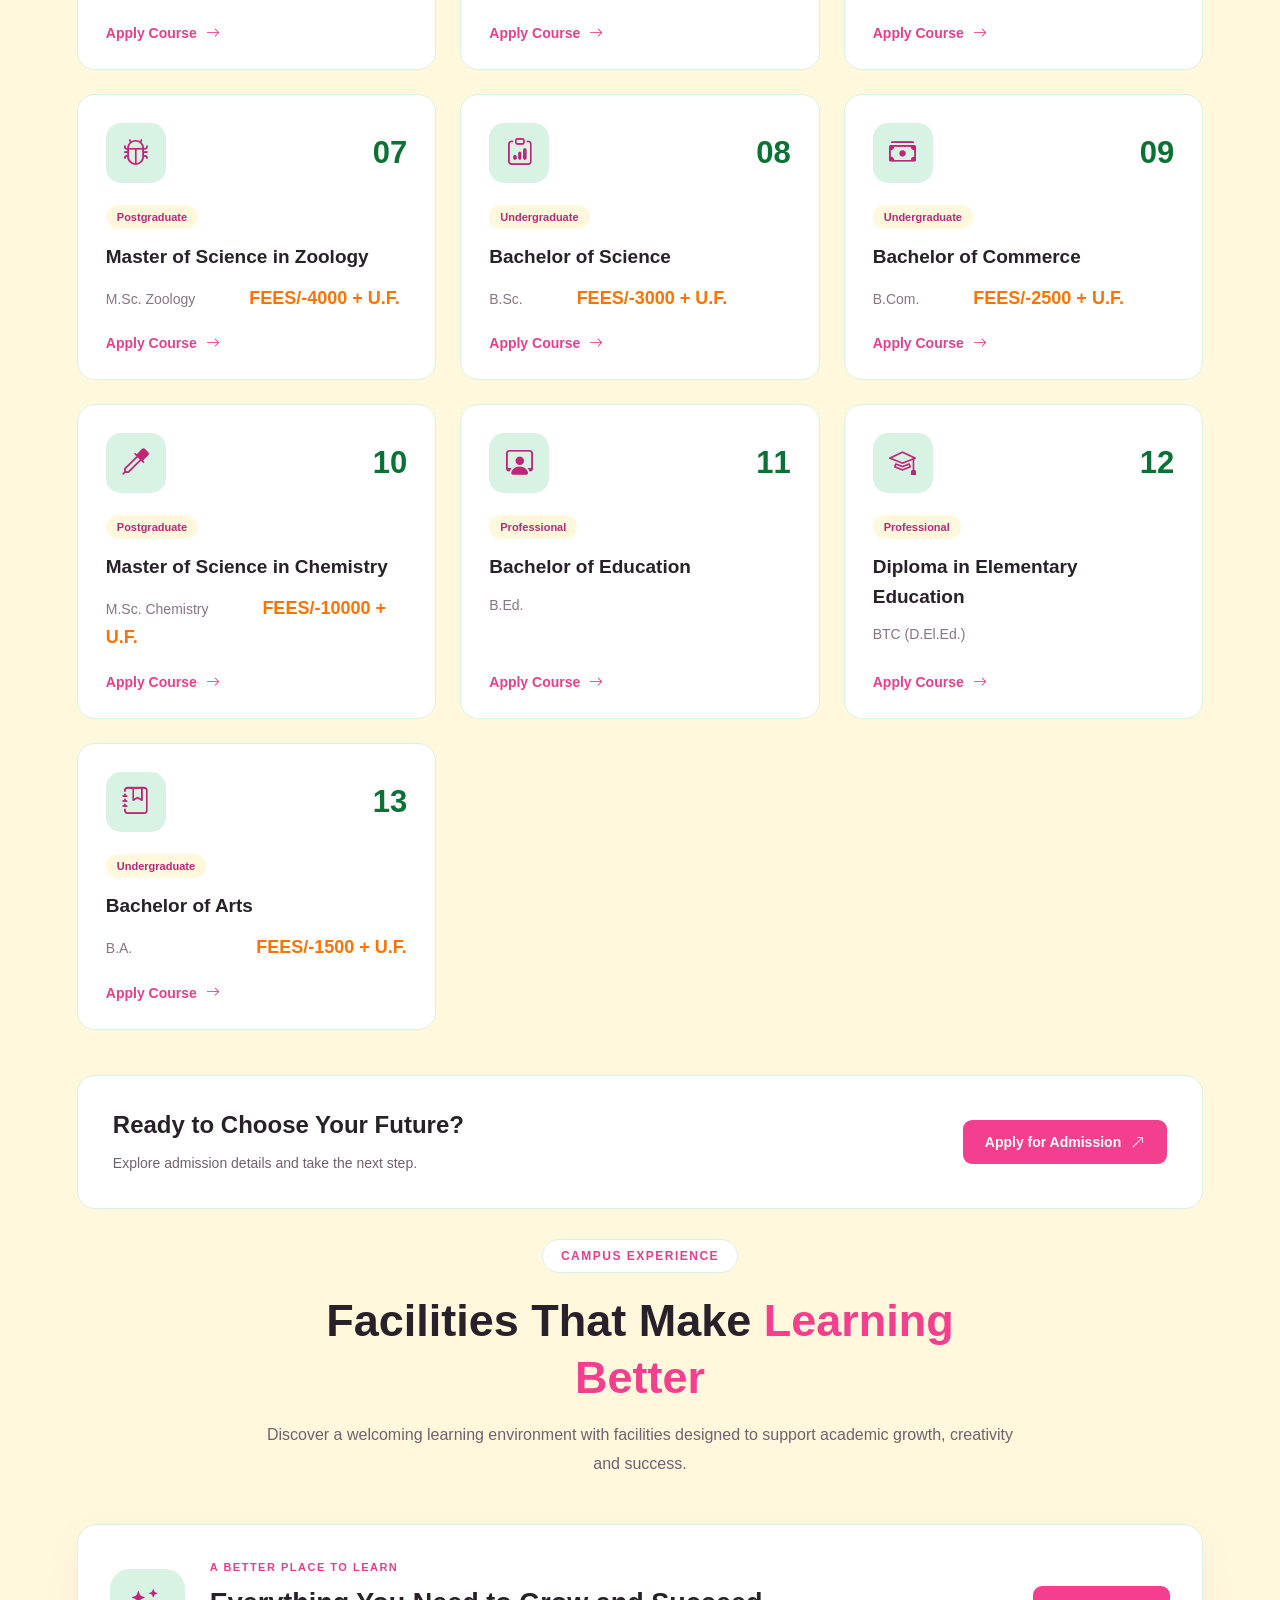
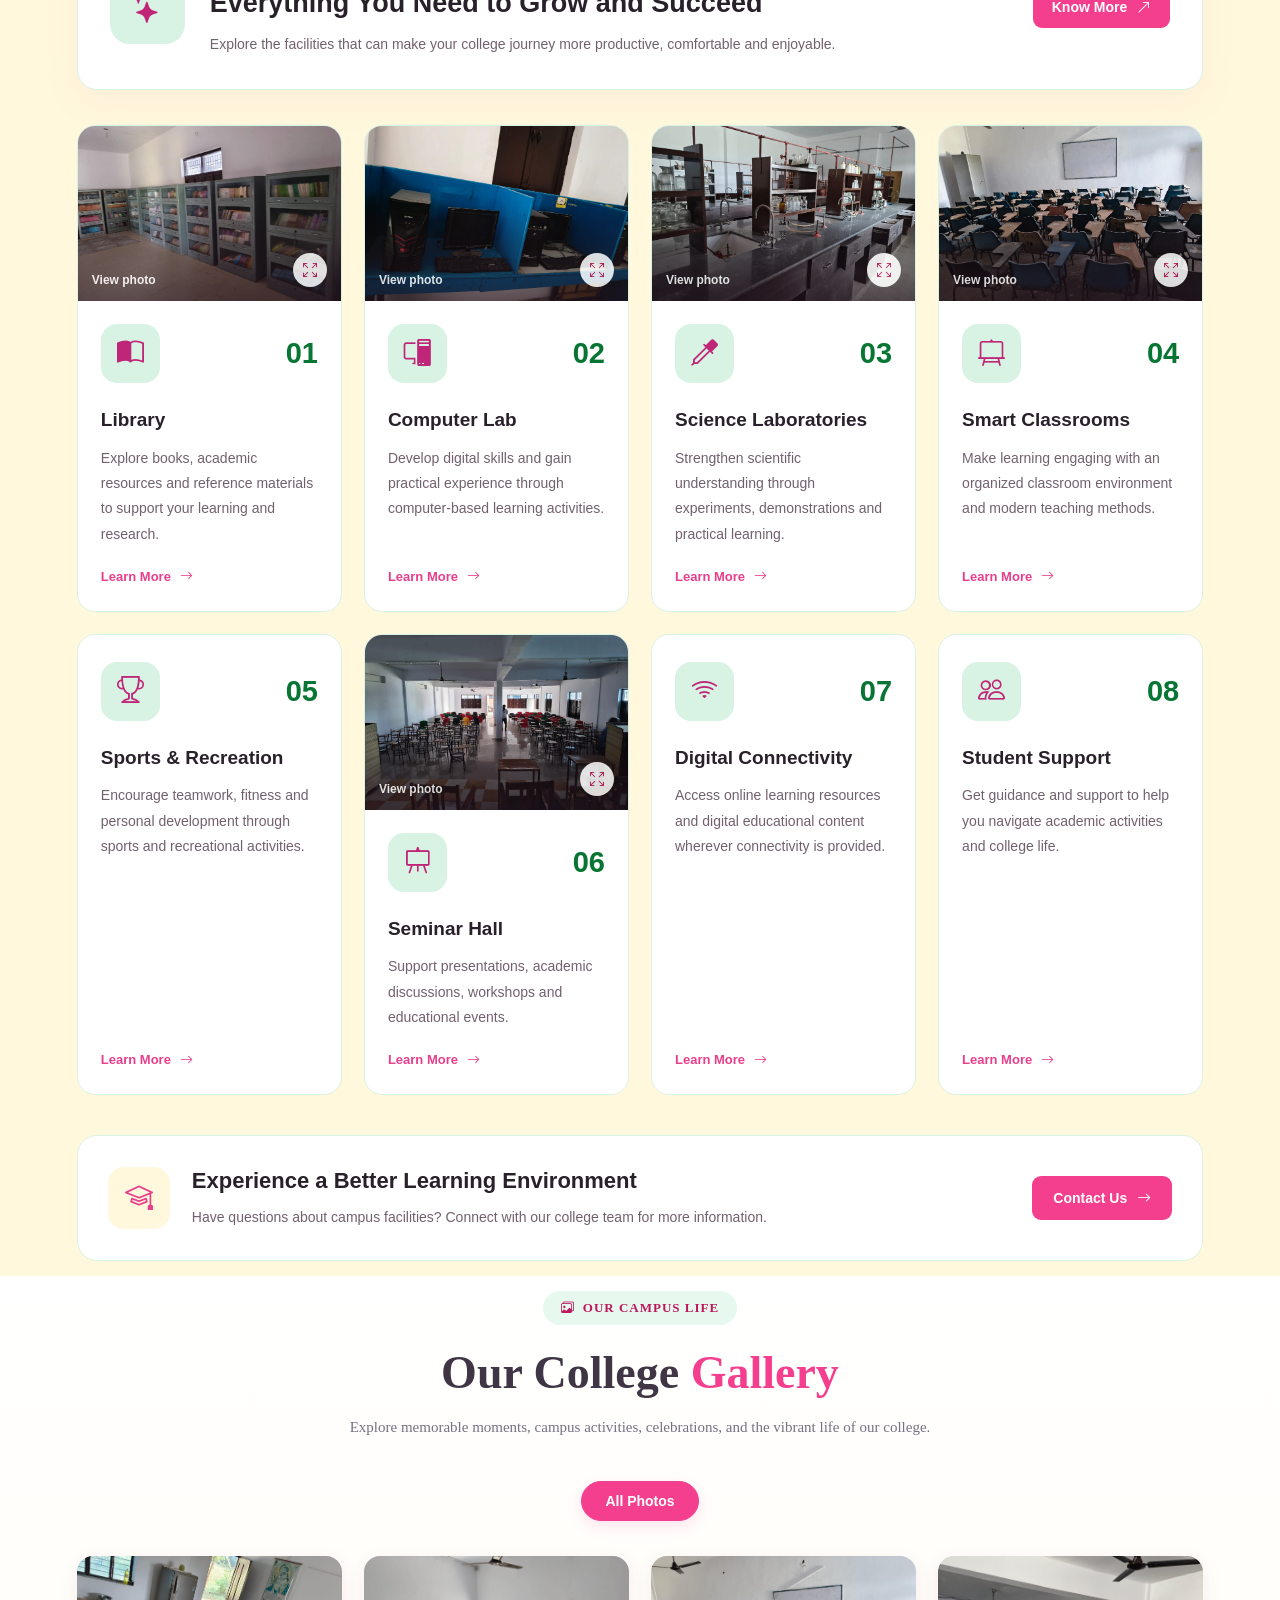
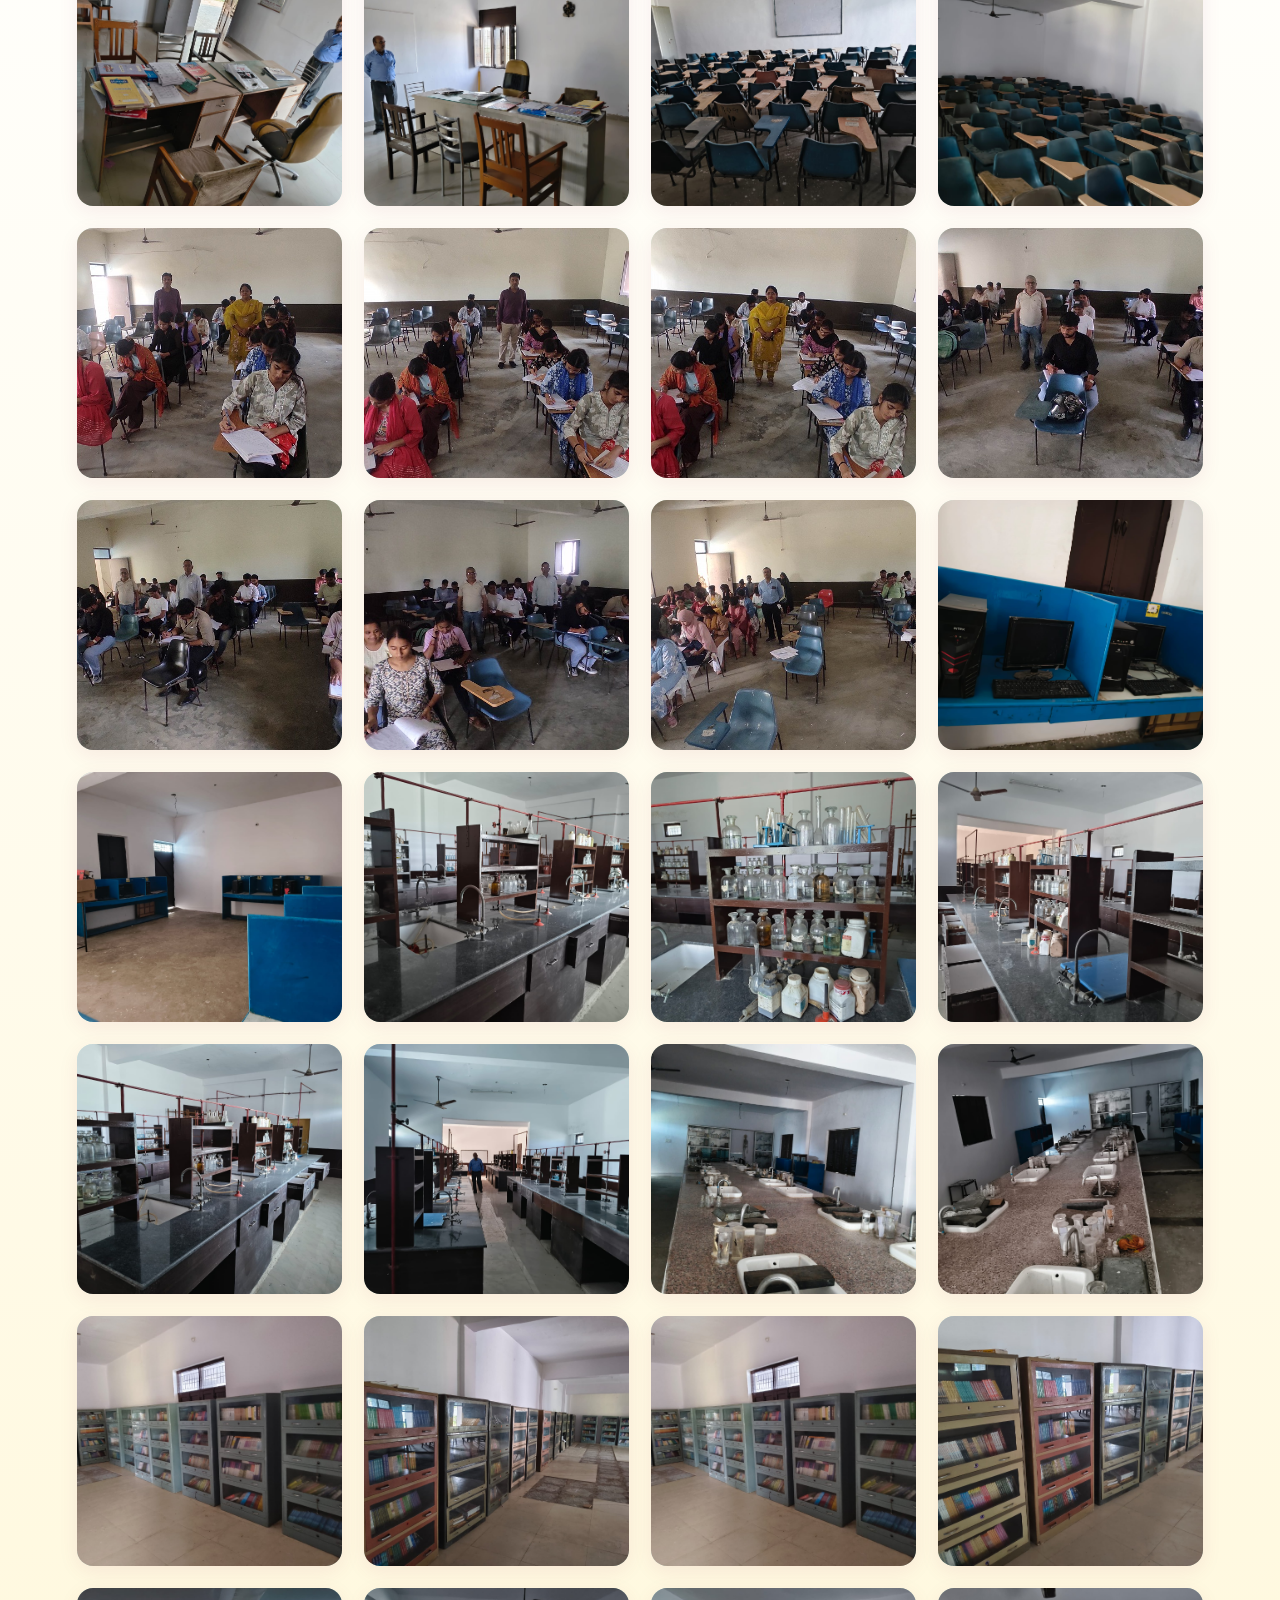
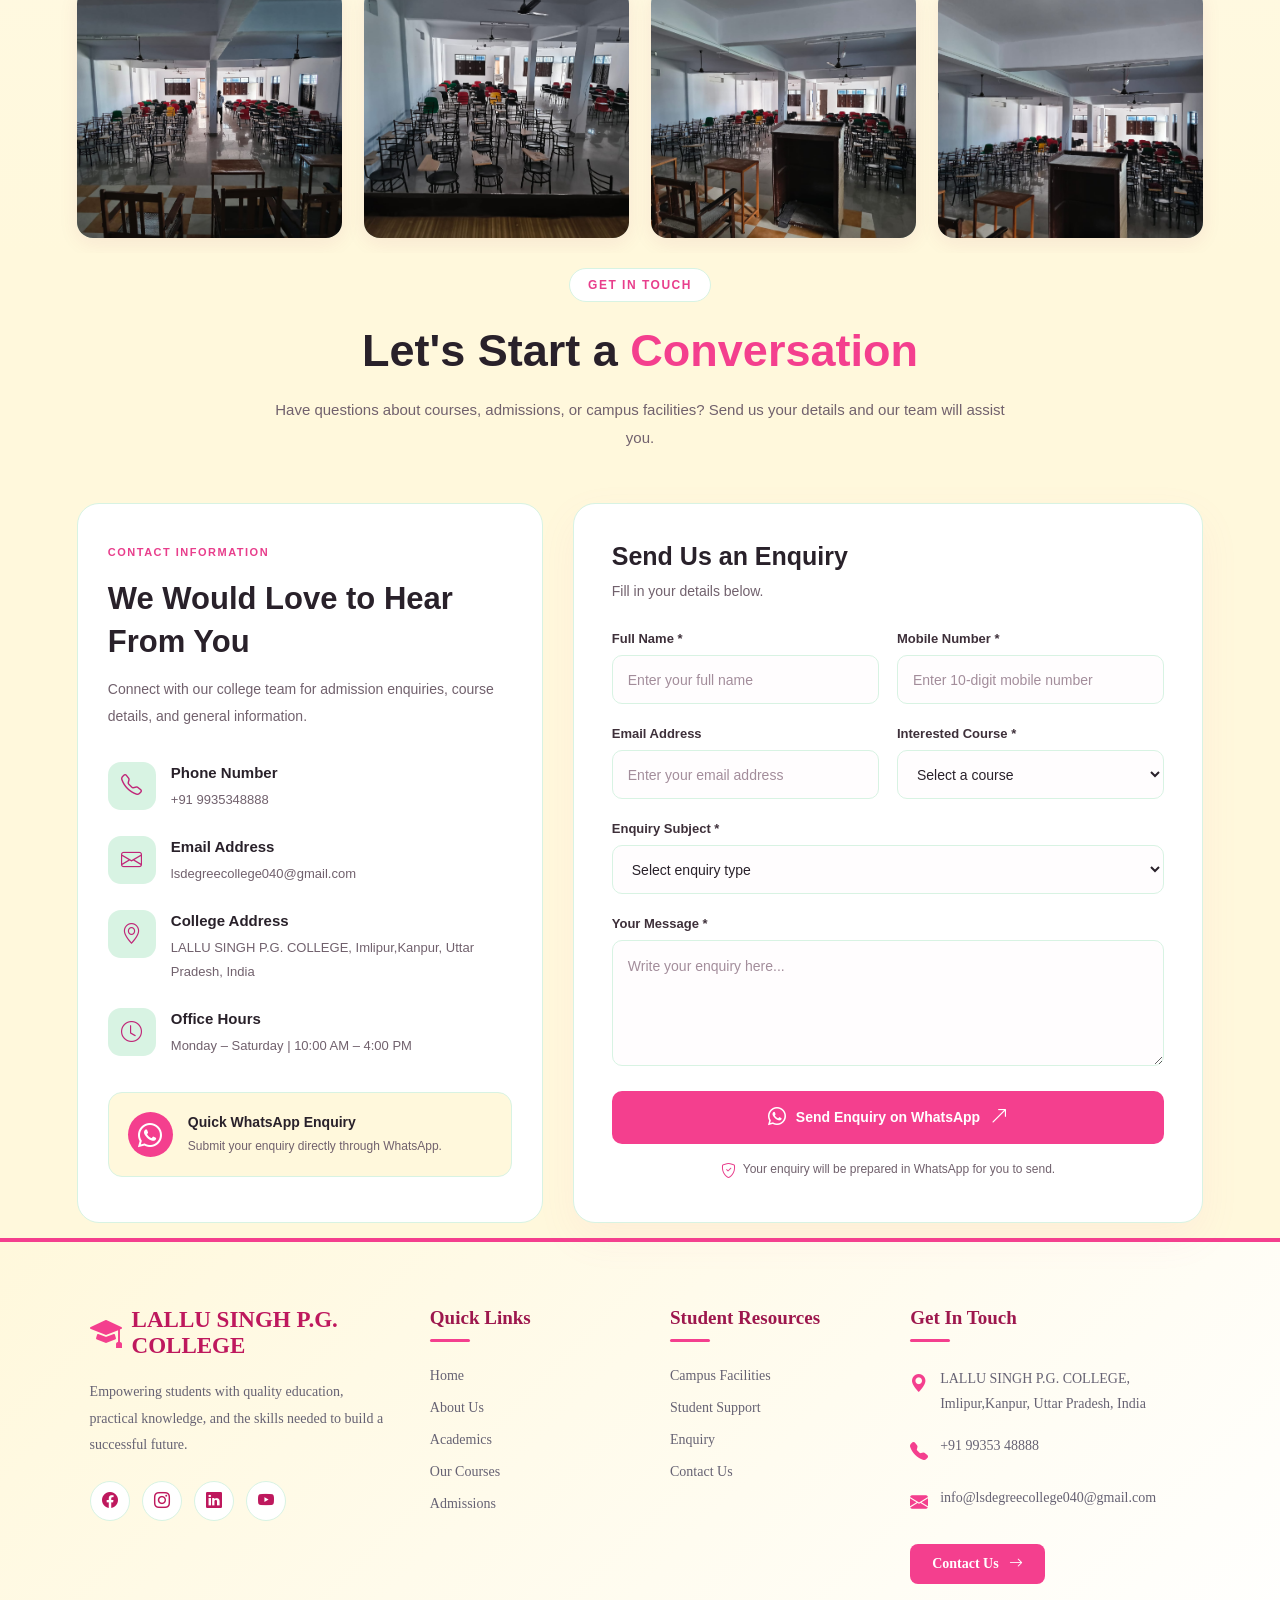
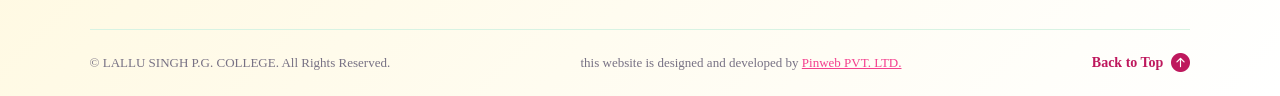
==== commit 1b761c6e: "add a images in campue experience" ====
--- a/index.html
+++ b/index.html
@@ -1177,6 +1177,14 @@
 
             <!-- Library -->
             <article class="facility-card">
+                <button class="facility-image-button" type="button"
+                        aria-label="Enlarge Library photo">
+                    <img src="images/lib1.jpeg" alt="College library and reading area" loading="lazy">
+                    <span class="facility-image-overlay" aria-hidden="true">
+                        <span>View photo</span>
+                        <i class="bi bi-arrows-fullscreen"></i>
+                    </span>
+                </button>
                 <div class="facility-card-top">
                     <div class="facility-icon">
                         <i class="bi bi-book-half"></i>
@@ -1197,6 +1205,14 @@
 
             <!-- Computer Lab -->
             <article class="facility-card">
+                <button class="facility-image-button" type="button"
+                        aria-label="Enlarge Computer Lab photo">
+                    <img src="images/comLab1.jpeg" alt="College computer laboratory" loading="lazy">
+                    <span class="facility-image-overlay" aria-hidden="true">
+                        <span>View photo</span>
+                        <i class="bi bi-arrows-fullscreen"></i>
+                    </span>
+                </button>
                 <div class="facility-card-top">
                     <div class="facility-icon">
                         <i class="bi bi-pc-display"></i>
@@ -1217,6 +1233,14 @@
 
             <!-- Science Lab -->
             <article class="facility-card">
+                <button class="facility-image-button" type="button"
+                        aria-label="Enlarge Science Laboratories photo">
+                    <img src="images/Laboratory1.jpeg" alt="College science laboratory" loading="lazy">
+                    <span class="facility-image-overlay" aria-hidden="true">
+                        <span>View photo</span>
+                        <i class="bi bi-arrows-fullscreen"></i>
+                    </span>
+                </button>
                 <div class="facility-card-top">
                     <div class="facility-icon">
                         <i class="bi bi-eyedropper"></i>
@@ -1237,6 +1261,14 @@
 
             <!-- Classrooms -->
             <article class="facility-card">
+                <button class="facility-image-button" type="button"
+                        aria-label="Enlarge Smart Classrooms photo">
+                    <img src="images/class1.jpeg" alt="College classroom" loading="lazy">
+                    <span class="facility-image-overlay" aria-hidden="true">
+                        <span>View photo</span>
+                        <i class="bi bi-arrows-fullscreen"></i>
+                    </span>
+                </button>
                 <div class="facility-card-top">
                     <div class="facility-icon">
                         <i class="bi bi-easel2"></i>
@@ -1277,6 +1309,14 @@
 
             <!-- Seminar Hall -->
             <article class="facility-card">
+                <button class="facility-image-button" type="button"
+                        aria-label="Enlarge Seminar Hall photo">
+                    <img src="images/seminar1.jpeg" alt="College seminar hall" loading="lazy">
+                    <span class="facility-image-overlay" aria-hidden="true">
+                        <span>View photo</span>
+                        <i class="bi bi-arrows-fullscreen"></i>
+                    </span>
+                </button>
                 <div class="facility-card-top">
                     <div class="facility-icon">
                         <i class="bi bi-easel"></i>
@@ -2148,8 +2188,8 @@
 let visibleImages = [];
 let lastFocusedElement = null;
 
-function openLightbox(item) {
-    visibleImages = [...galleryItems].filter(
+function openLightbox(item, imageItems = galleryItems) {
+    visibleImages = [...imageItems].filter(
         (galleryItem) =>
             !galleryItem.classList.contains("gallery-hidden")
     );
@@ -2216,6 +2256,12 @@
 
     item.querySelector(".gallery-zoom").addEventListener("click", () => {
         openLightbox(item);
+    });
+});
+
+document.querySelectorAll(".facility-image-button").forEach((button) => {
+    button.addEventListener("click", () => {
+        openLightbox(button, [button]);
     });
 });
 
--- a/style.css
+++ b/style.css
@@ -3264,6 +3264,75 @@
     transform: scaleX(1);
 }
 
+/* Facility photos */
+
+.facility-image-button {
+    position: relative;
+    display: block;
+    width: calc(100% + 46px);
+    height: 175px;
+    flex: 0 0 auto;
+    margin: -27px -23px 23px;
+    padding: 0;
+    overflow: hidden;
+    border: 0;
+    background: #FCE7F3;
+    cursor: zoom-in;
+    text-align: left;
+}
+
+.facility-image-button:focus-visible {
+    outline: 3px solid #BE185D;
+    outline-offset: -3px;
+}
+
+.facility-image-button img {
+    display: block;
+    width: 100%;
+    height: 100%;
+    object-fit: cover;
+    transition: transform 0.45s ease;
+}
+
+.facility-image-button:hover img,
+.facility-image-button:focus-visible img {
+    transform: scale(1.06);
+}
+
+.facility-image-overlay {
+    position: absolute;
+    inset: 0;
+    display: flex;
+    align-items: flex-end;
+    justify-content: space-between;
+    gap: 10px;
+    padding: 14px;
+    background: linear-gradient(transparent 45%, rgba(37, 20, 32, 0.72));
+    color: #FFFFFF;
+    font-size: 12px;
+    font-weight: 700;
+    opacity: 0.85;
+    transition: opacity 0.25s ease;
+}
+
+.facility-image-button:hover .facility-image-overlay,
+.facility-image-button:focus-visible .facility-image-overlay {
+    opacity: 1;
+}
+
+.facility-image-overlay i {
+    display: flex;
+    width: 34px;
+    height: 34px;
+    align-items: center;
+    justify-content: center;
+    flex: 0 0 auto;
+    border-radius: 50%;
+    background: #FFFFFF;
+    color: #BE185D;
+    font-size: 14px;
+}
+
 /* Card Icon */
 
 .facility-card-top {
@@ -3465,6 +3534,12 @@
         padding: 25px 22px;
     }
 
+    .facility-image-button {
+        width: calc(100% + 44px);
+        height: 190px;
+        margin: -25px -22px 23px;
+    }
+
     .facility-card h3 {
         font-size: 19px;
     }
@@ -3493,6 +3568,10 @@
     .facilities-section *::before,
     .facilities-section *::after {
         transition: none !important;
+    }
+
+    .facility-image-button img {
+        transition: none;
     }
 }
 
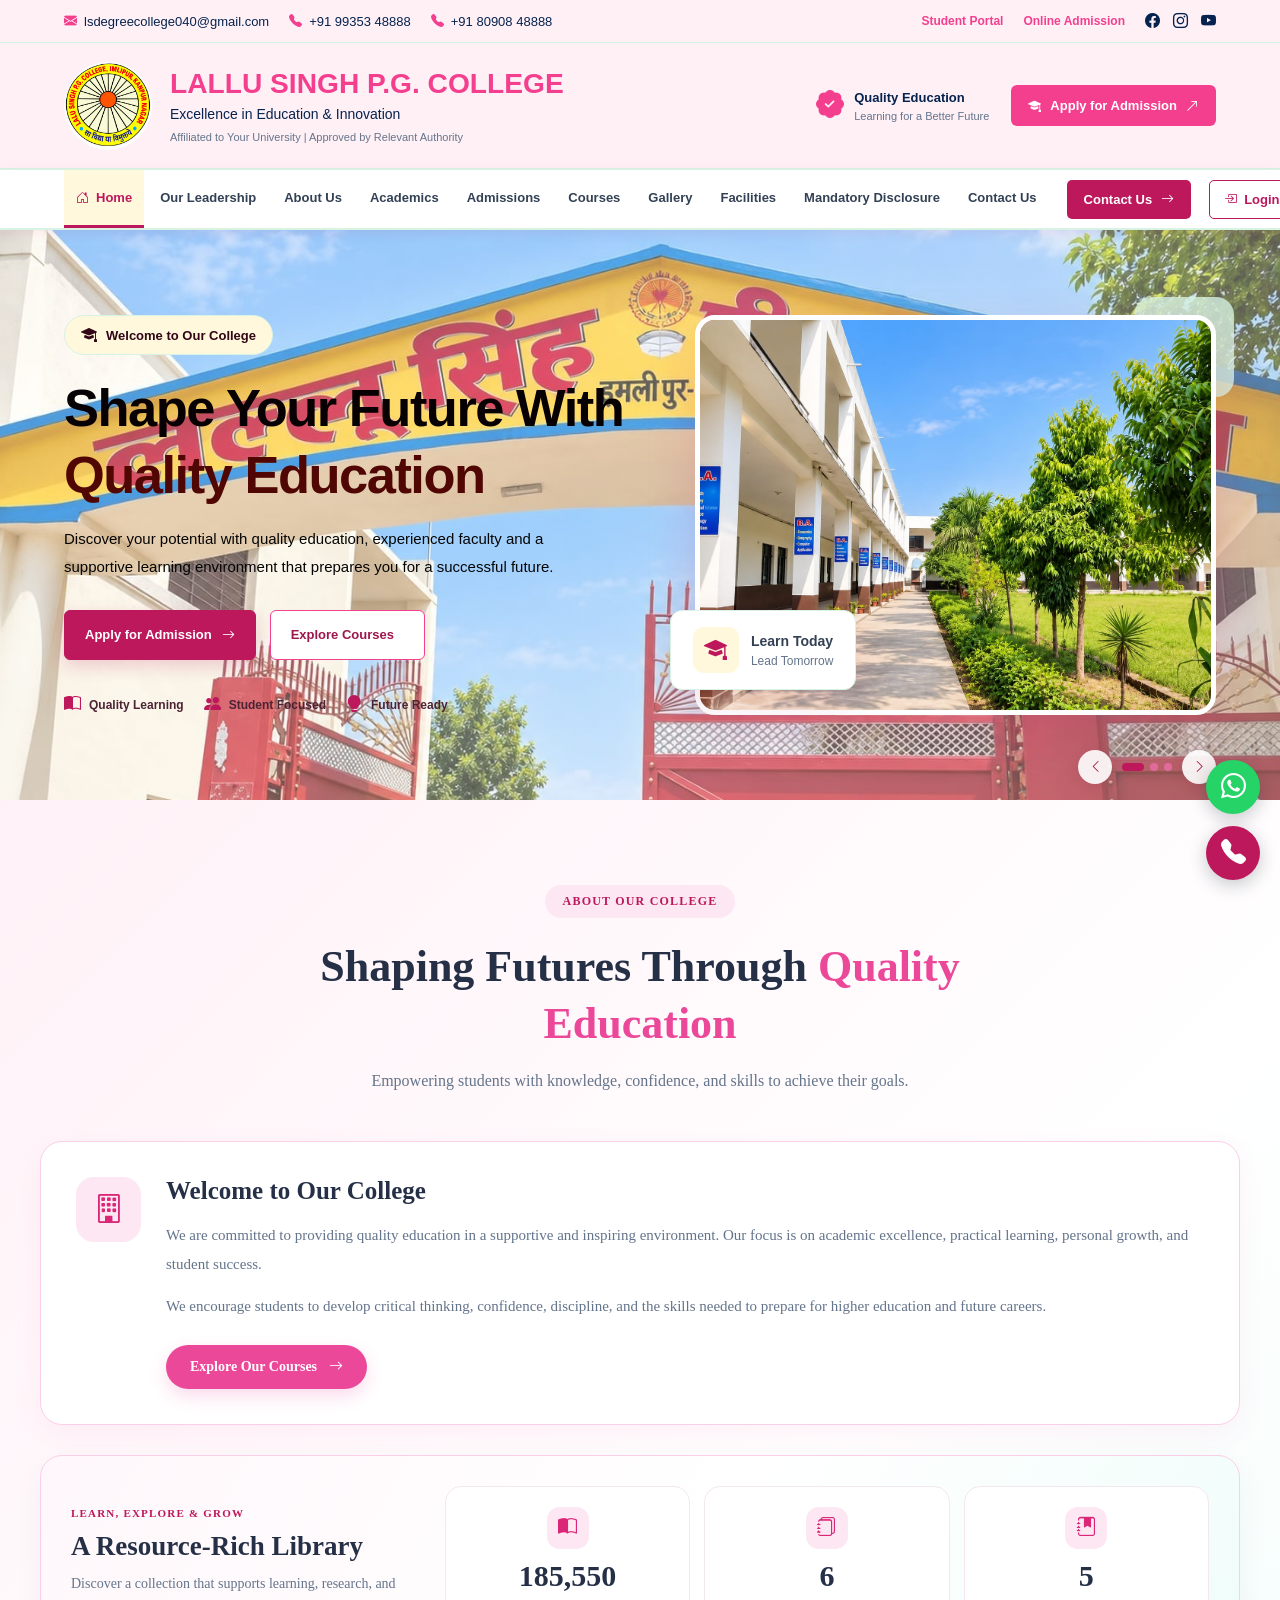
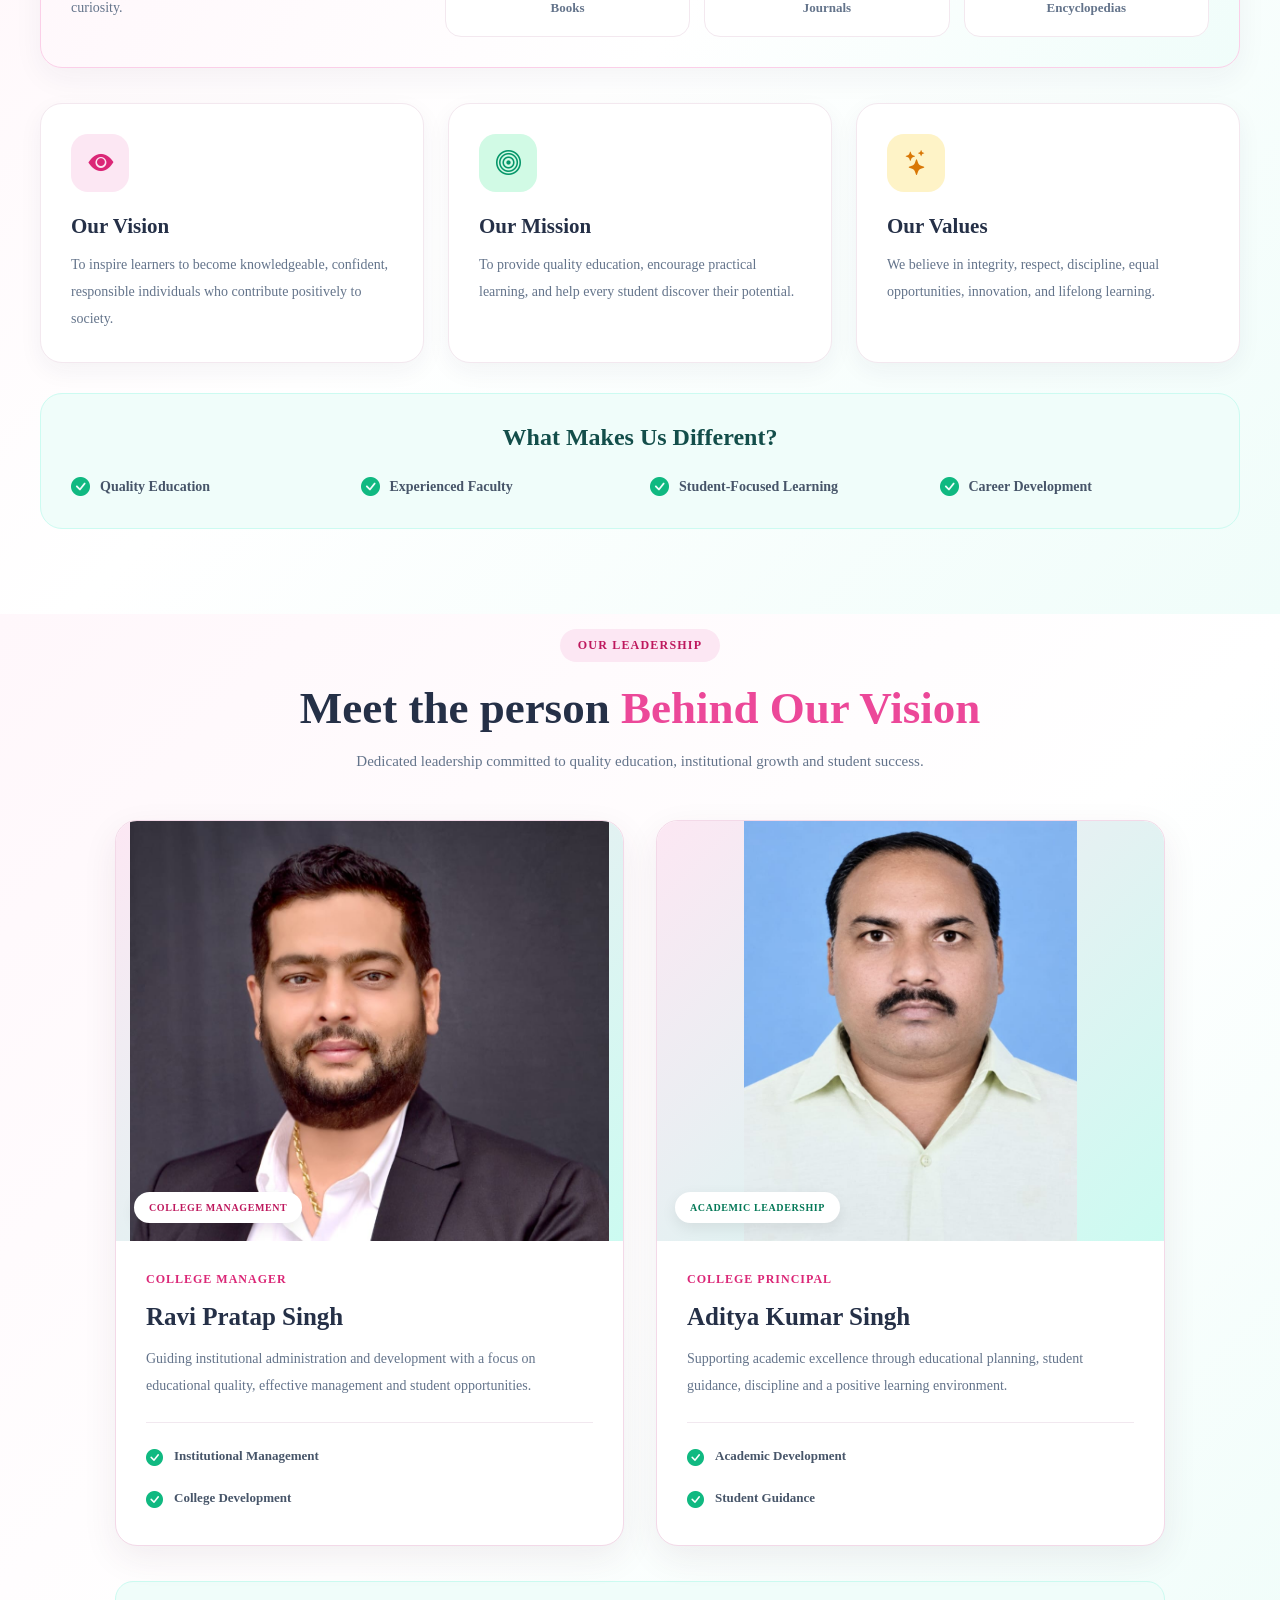
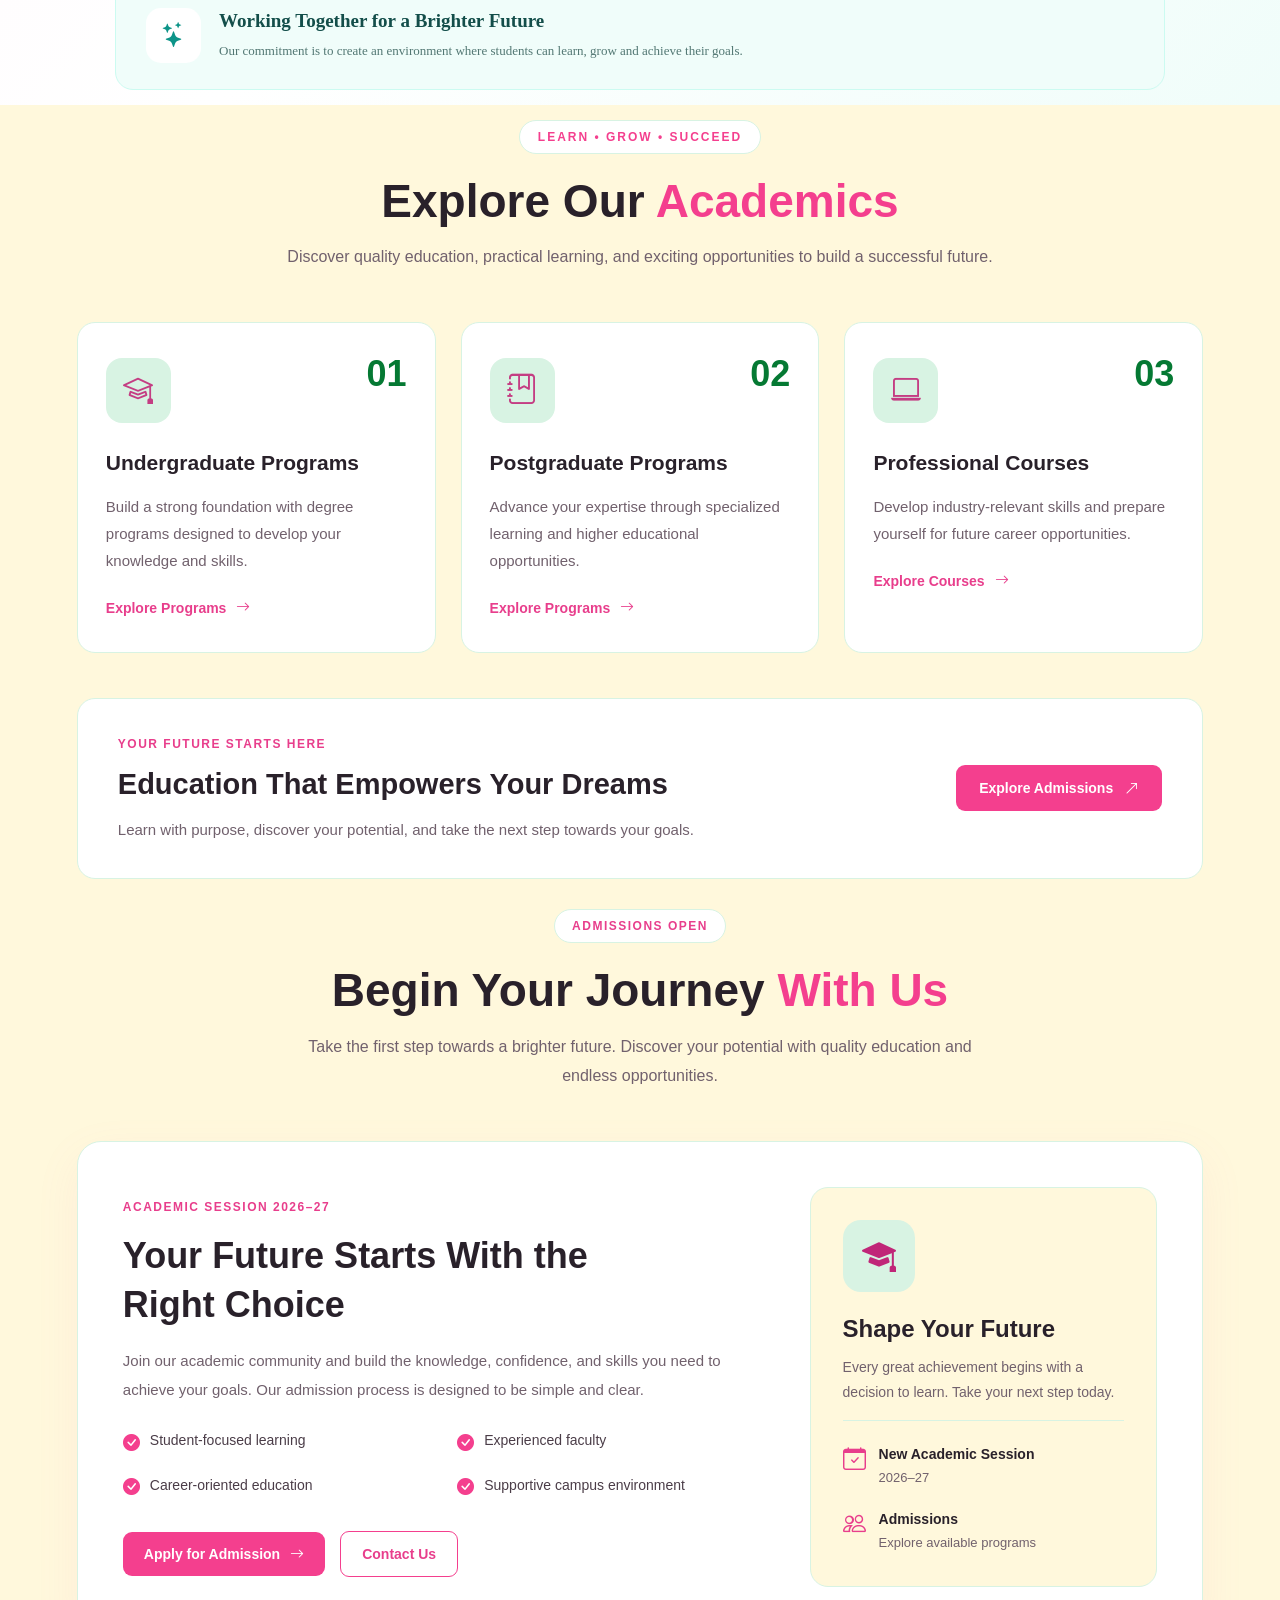
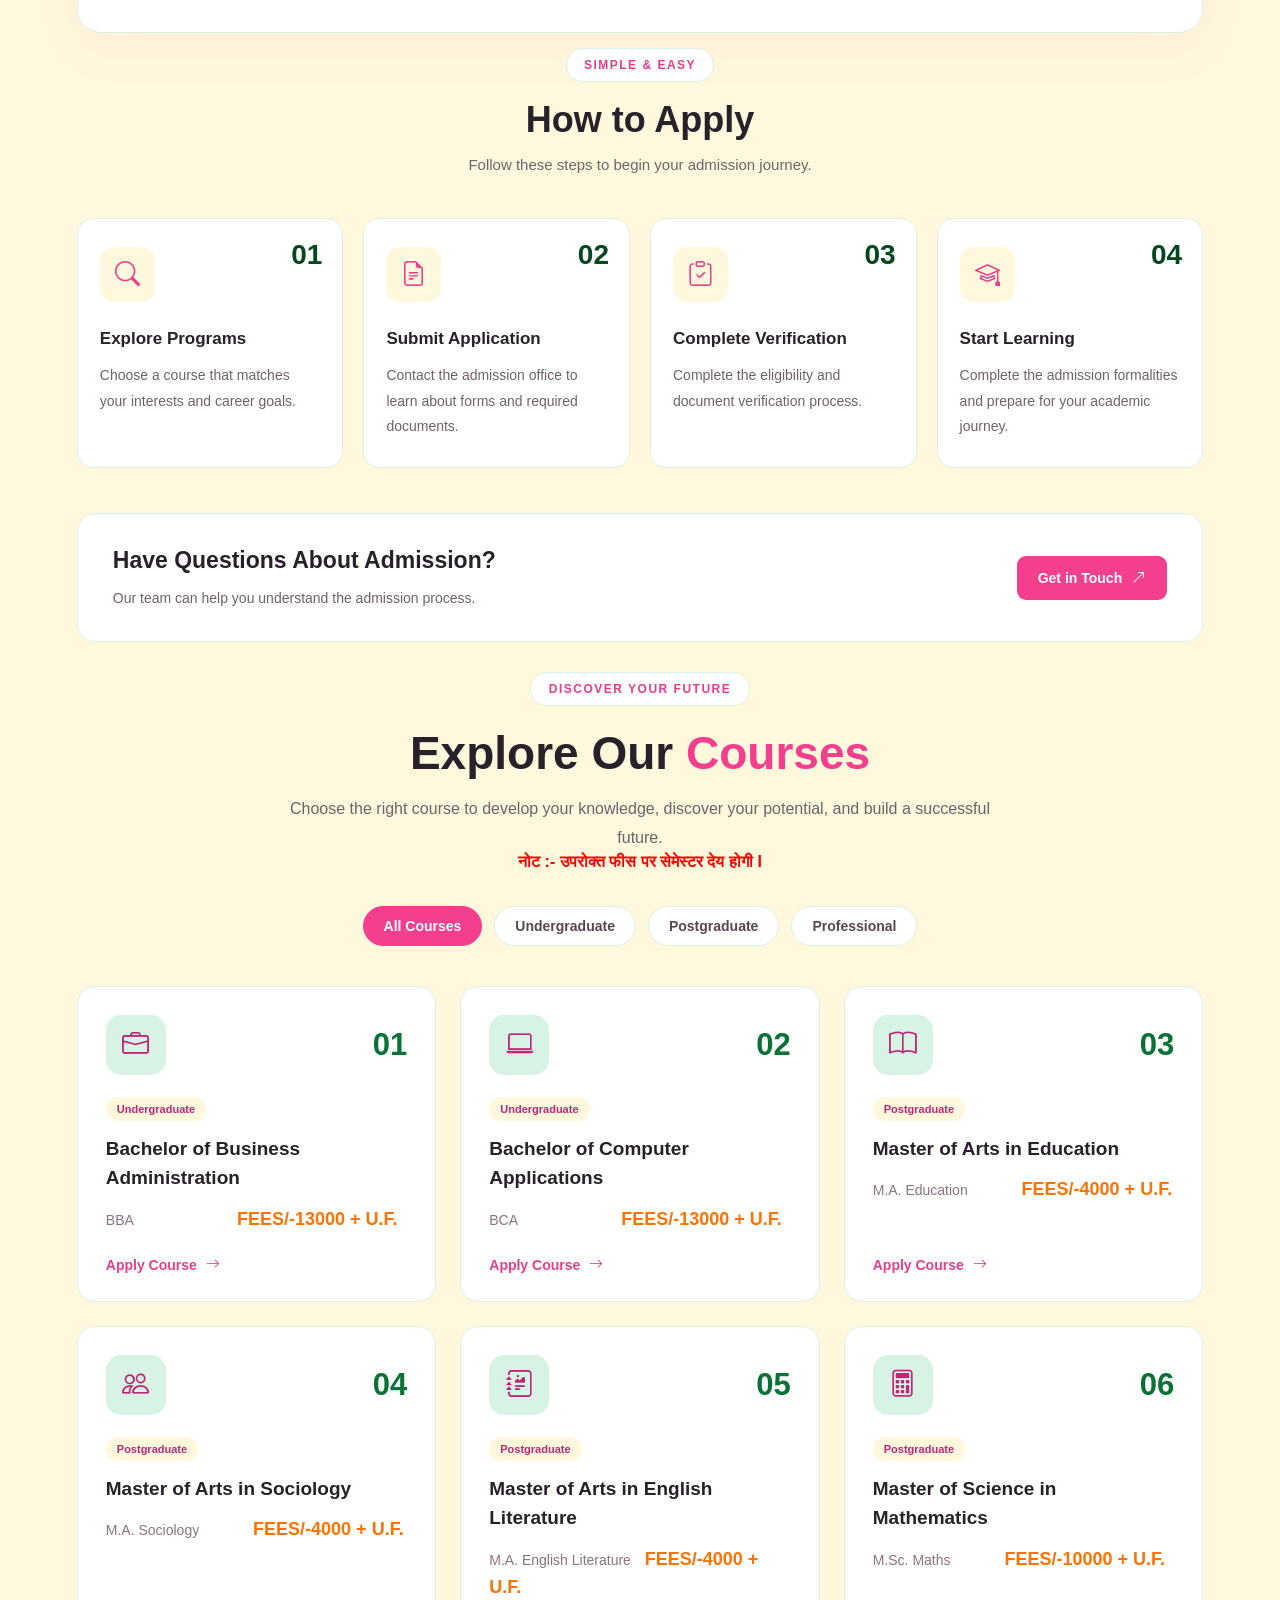
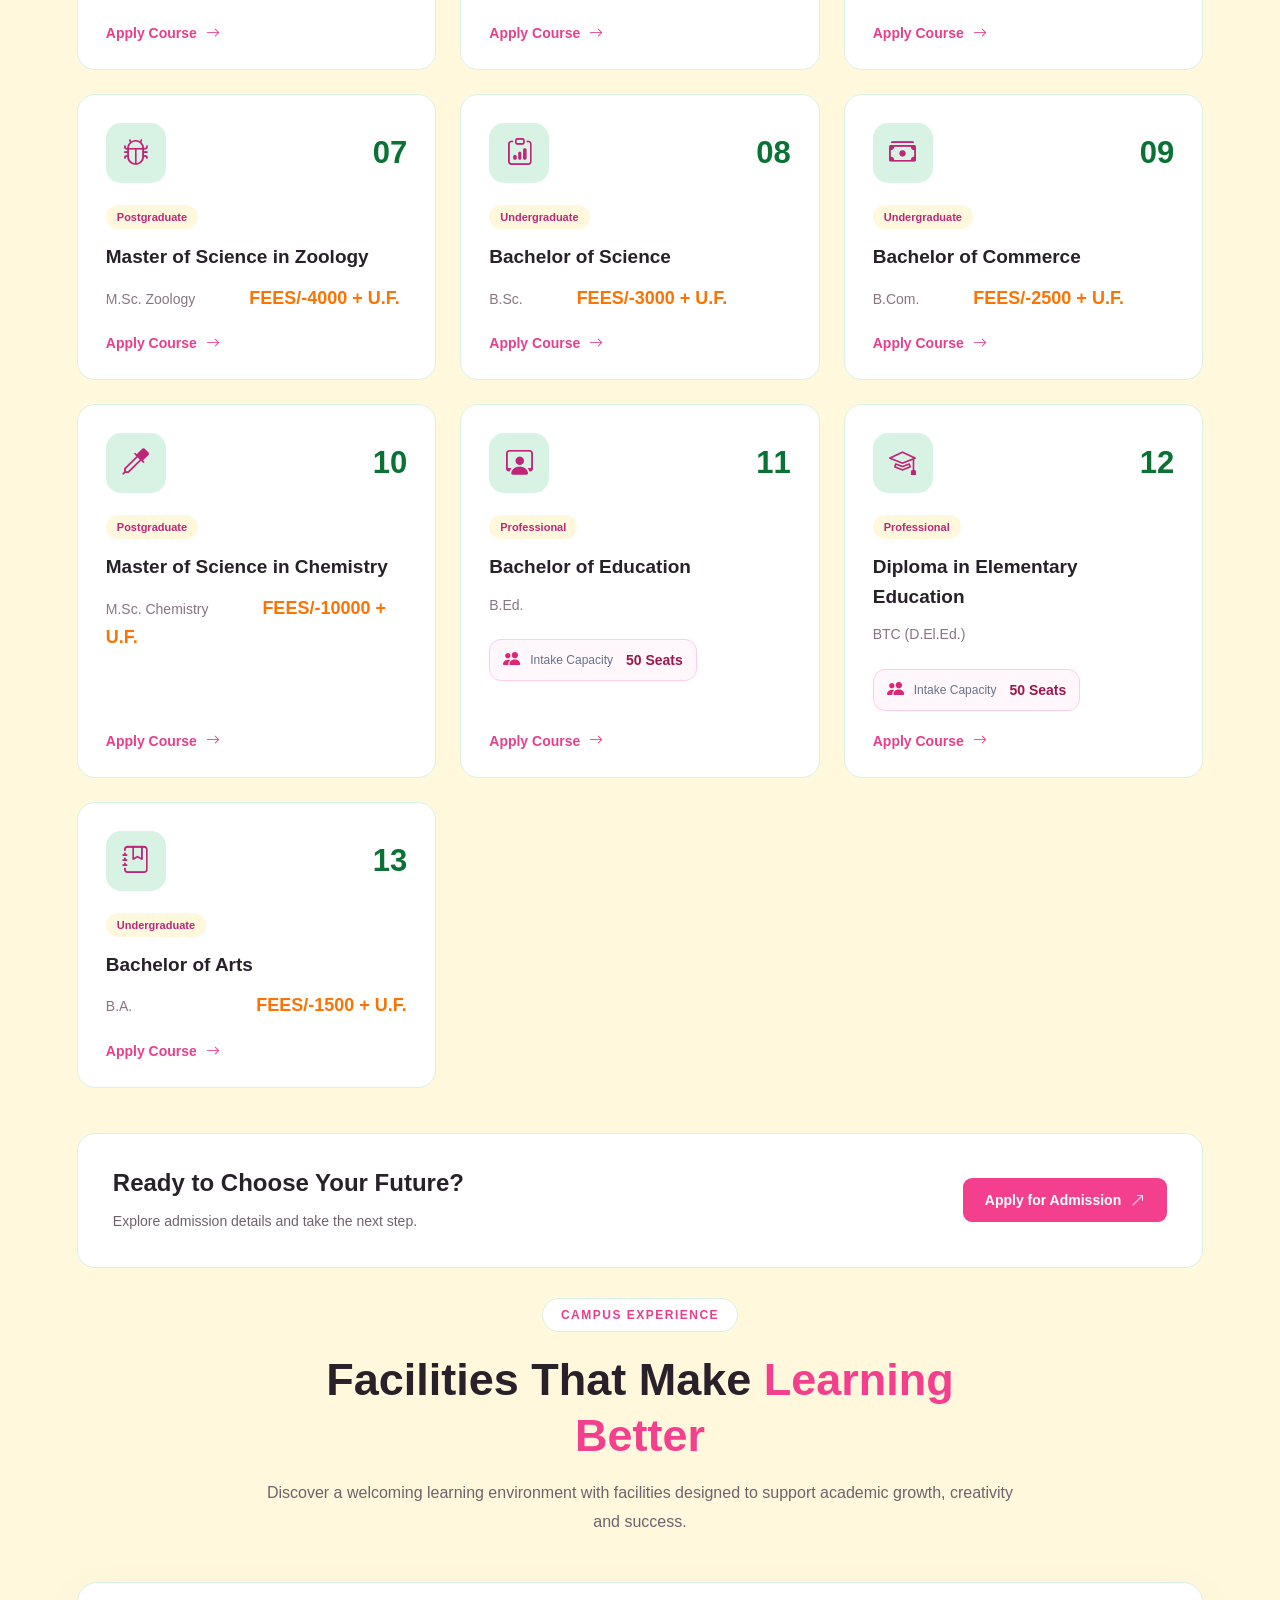
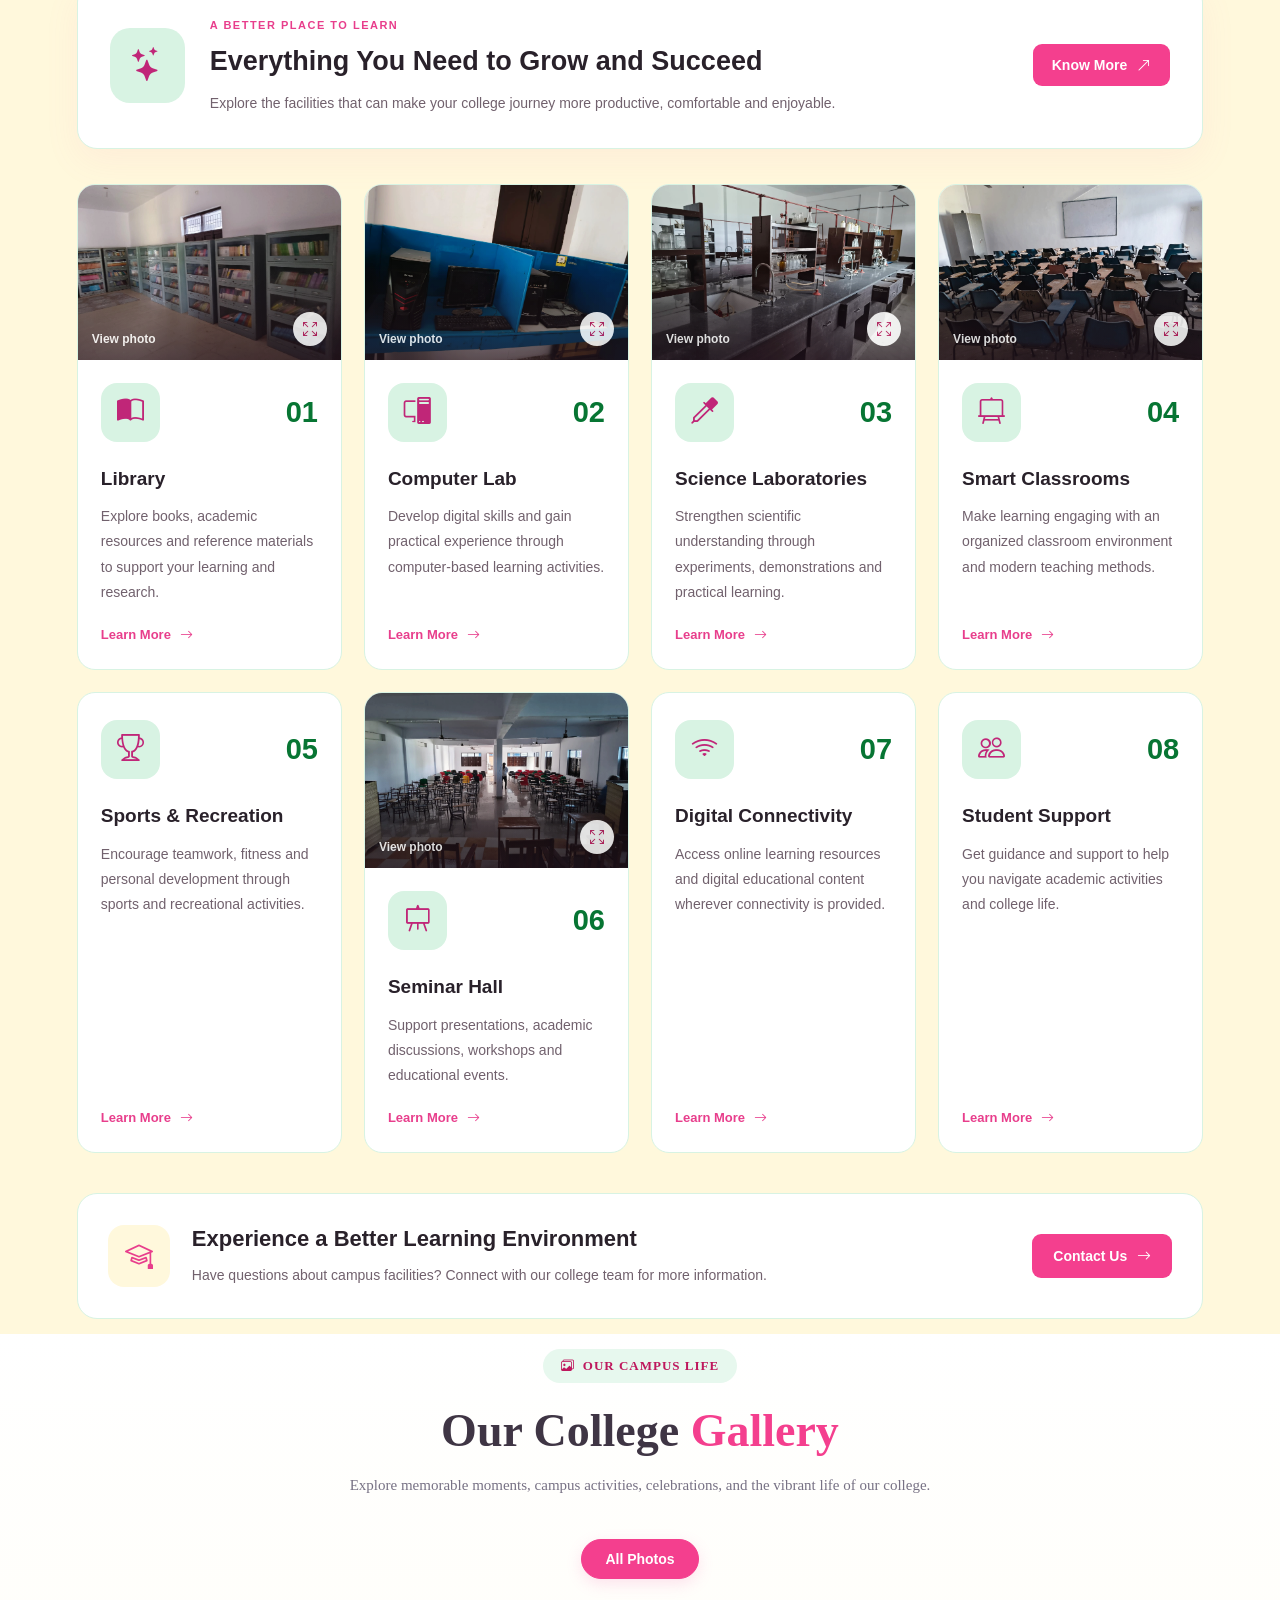
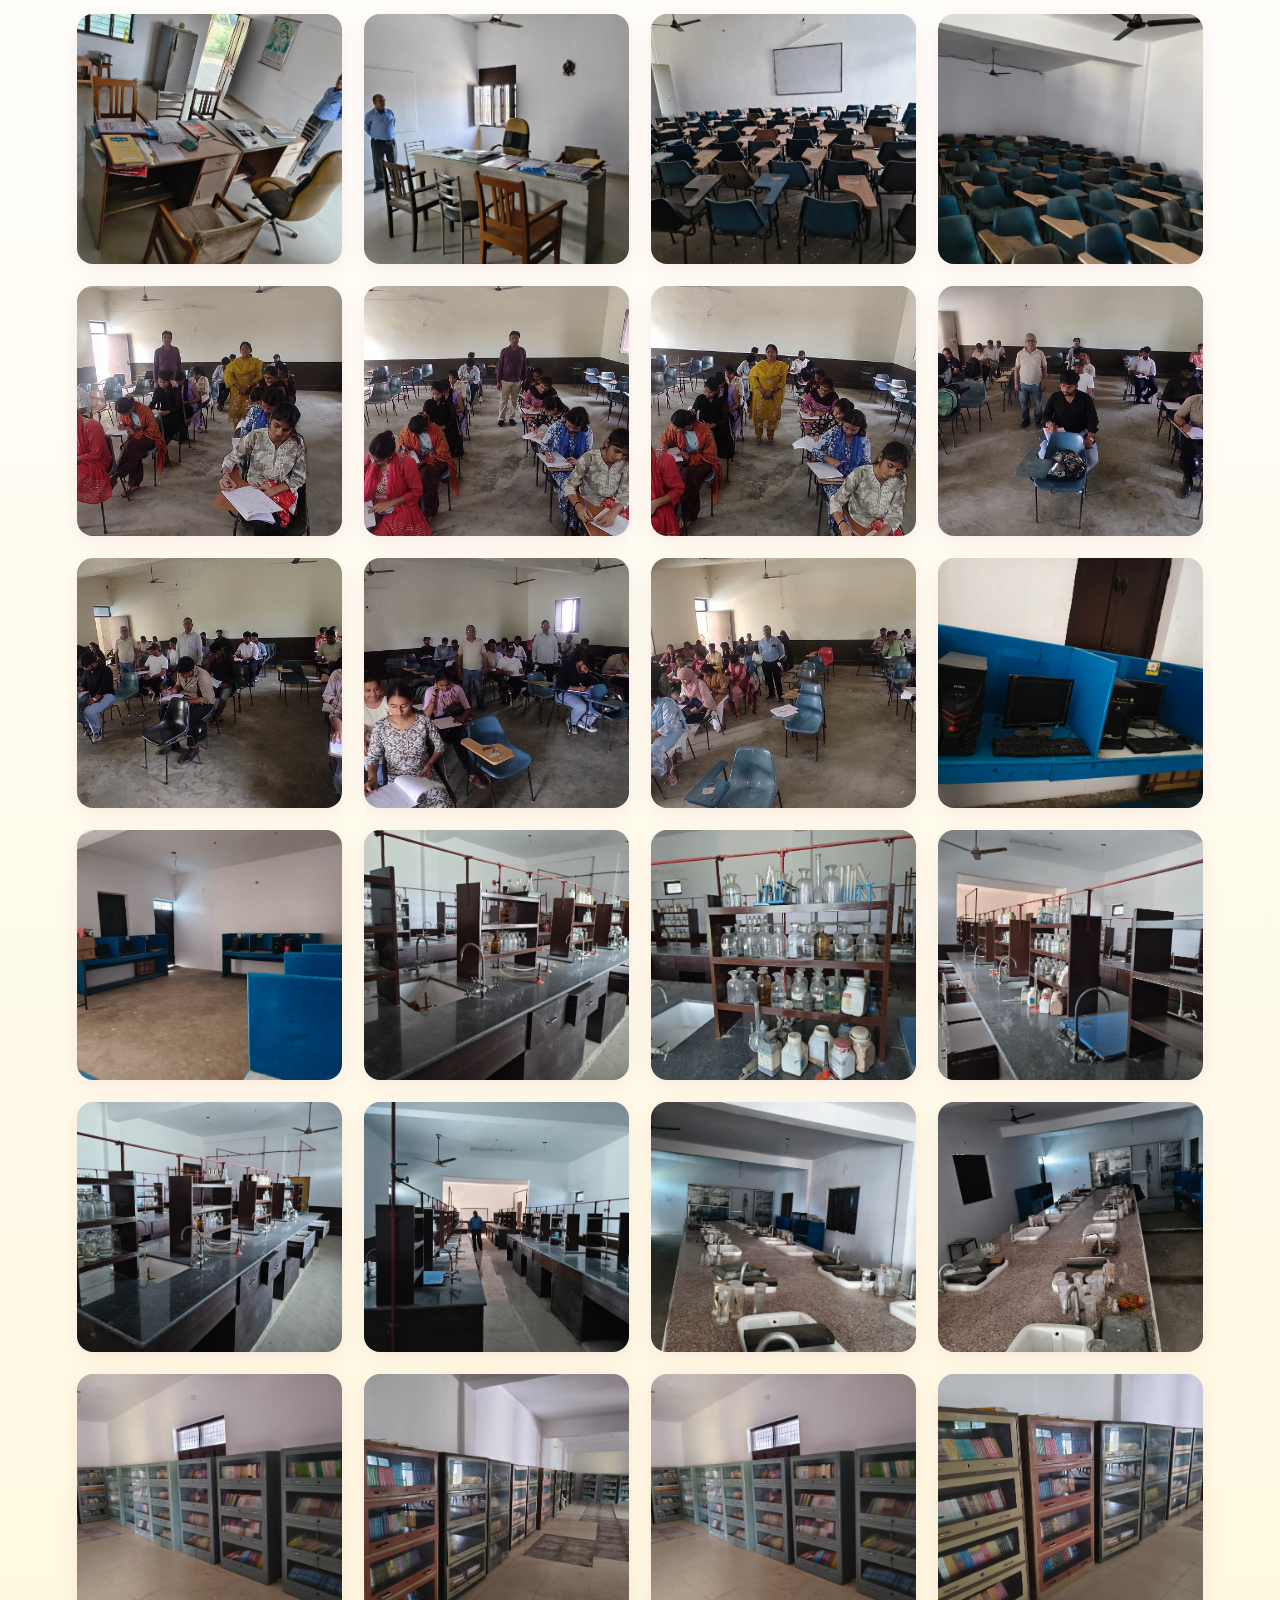
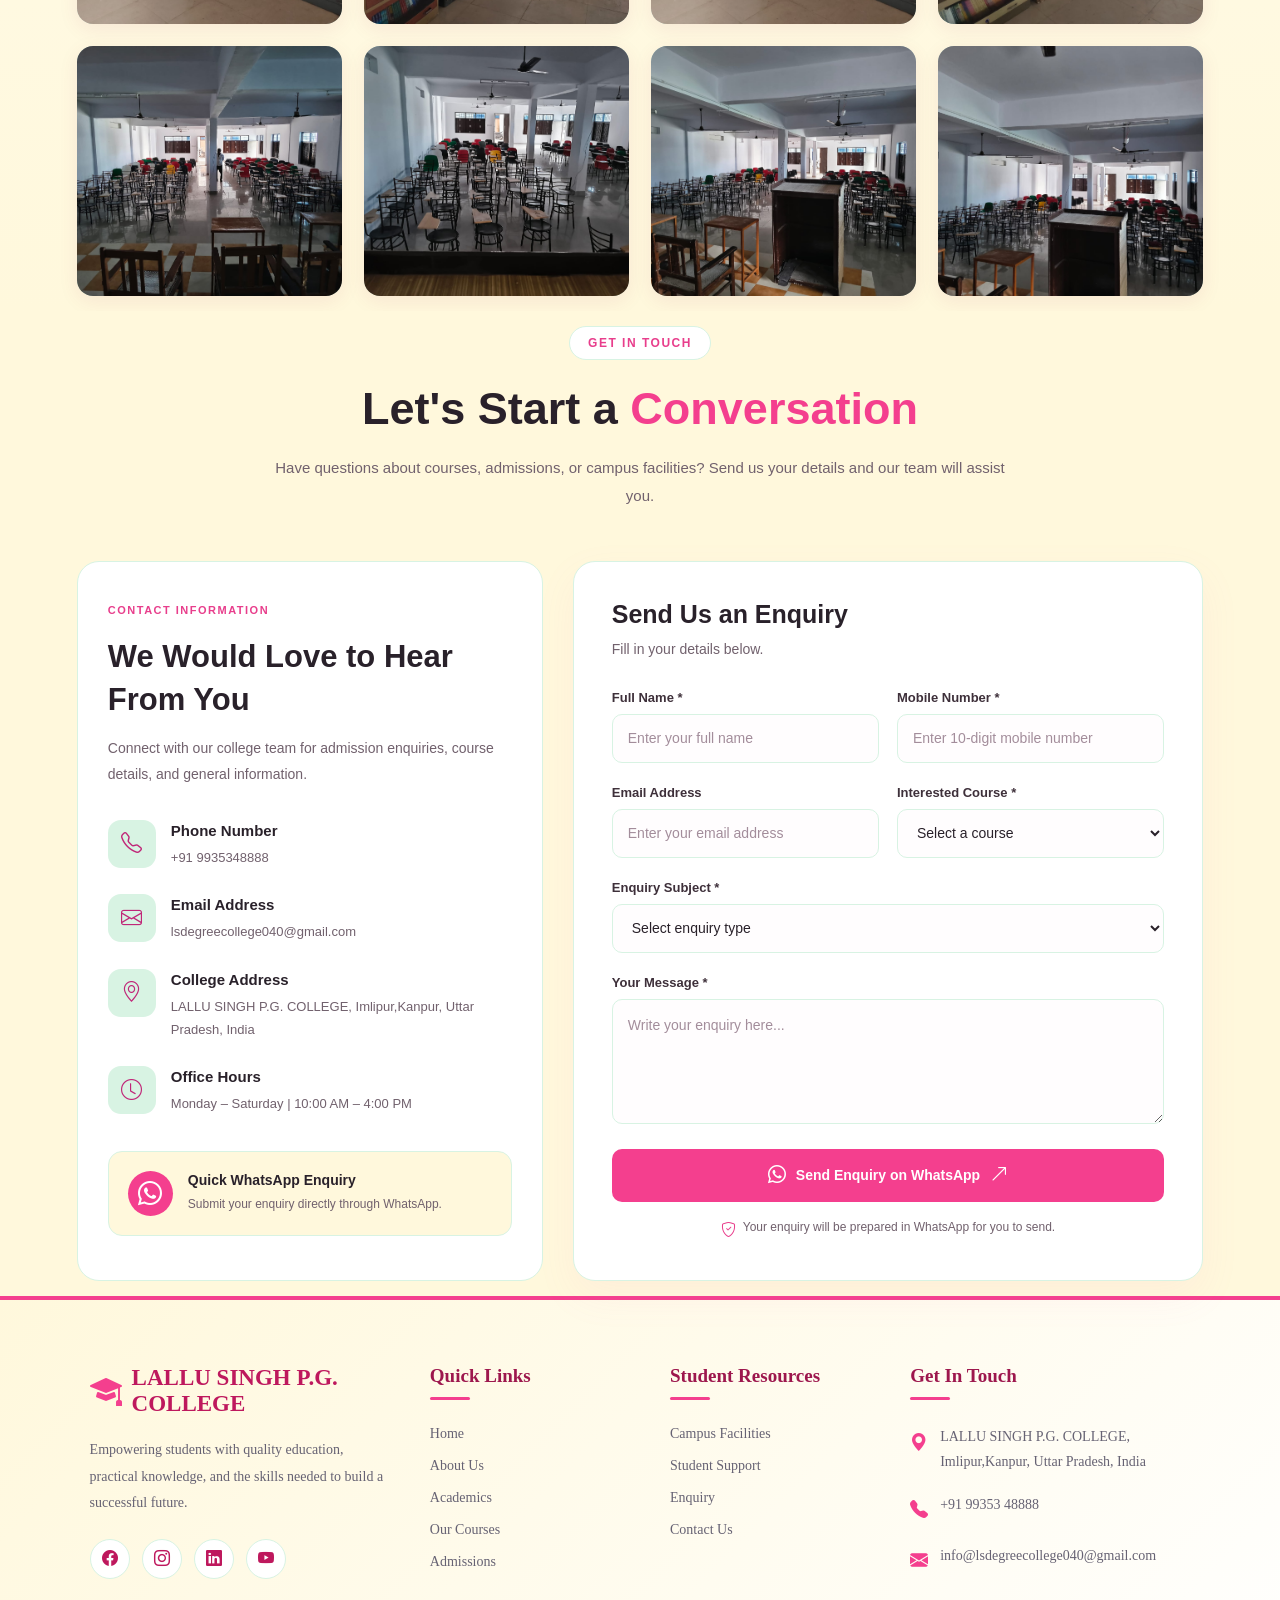
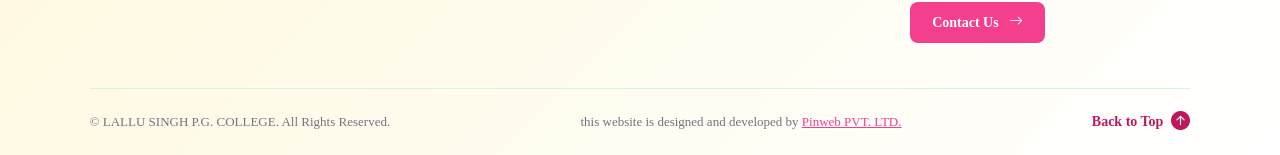
==== commit 9b4a206d: "add seats in course" ====
--- a/index.html
+++ b/index.html
@@ -1079,6 +1079,11 @@
                 <span class="course-category">Professional</span>
                 <h3>Bachelor of Education</h3>
                 <p>B.Ed.</p>
+                <div class="course-seat-info">
+                    <i class="bi bi-people-fill" aria-hidden="true"></i>
+                    <span>Intake Capacity</span>
+                    <strong>50 Seats</strong>
+                </div>
                 <a href="https://erp.lallusinghpgcollege.in/online_admission" class="course-link">
                     Apply Course <i class="bi bi-arrow-right"></i>
                 </a>
@@ -1093,6 +1098,11 @@
                 <span class="course-category">Professional</span>
                 <h3>Diploma in Elementary Education</h3>
                 <p>BTC (D.El.Ed.)</p>
+                <div class="course-seat-info">
+                    <i class="bi bi-people-fill" aria-hidden="true"></i>
+                    <span>Intake Capacity</span>
+                    <strong>50 Seats</strong>
+                </div>
                 <a href="https://erp.lallusinghpgcollege.in/online_admission" class="course-link">
                     Apply Course <i class="bi bi-arrow-right"></i>
                 </a>
--- a/style.css
+++ b/style.css
@@ -2931,6 +2931,33 @@
     color: #8A7383;
     font-size: 14px;
     line-height: 1.6;
+}
+
+.course-seat-info {
+    display: flex;
+    align-items: center;
+    gap: 10px;
+    width: fit-content;
+    max-width: 100%;
+    margin: 0 0 22px;
+    padding: 10px 13px;
+    border: 1px solid #FBCFE8;
+    border-radius: 12px;
+    background: #FFF7FB;
+    color: #64748B;
+    font-size: 12px;
+}
+
+.course-seat-info > i {
+    color: #DB2777;
+    font-size: 17px;
+}
+
+.course-seat-info strong {
+    margin-left: 3px;
+    color: #9D174D;
+    font-size: 14px;
+    white-space: nowrap;
 }
 
 .course-link {
@@ -4882,6 +4909,17 @@
     color: #FBCFE8;
 }
 
+:root[data-theme="dark"] .course-seat-info {
+    background: var(--theme-surface);
+    border-color: var(--theme-border);
+    color: var(--theme-muted);
+}
+
+:root[data-theme="dark"] .course-seat-info > i,
+:root[data-theme="dark"] .course-seat-info strong {
+    color: #FBCFE8;
+}
+
 :root[data-theme="dark"] .gallery-item {
     background: var(--theme-card);
     box-shadow: 0 5px 20px rgba(0, 0, 0, 0.28);
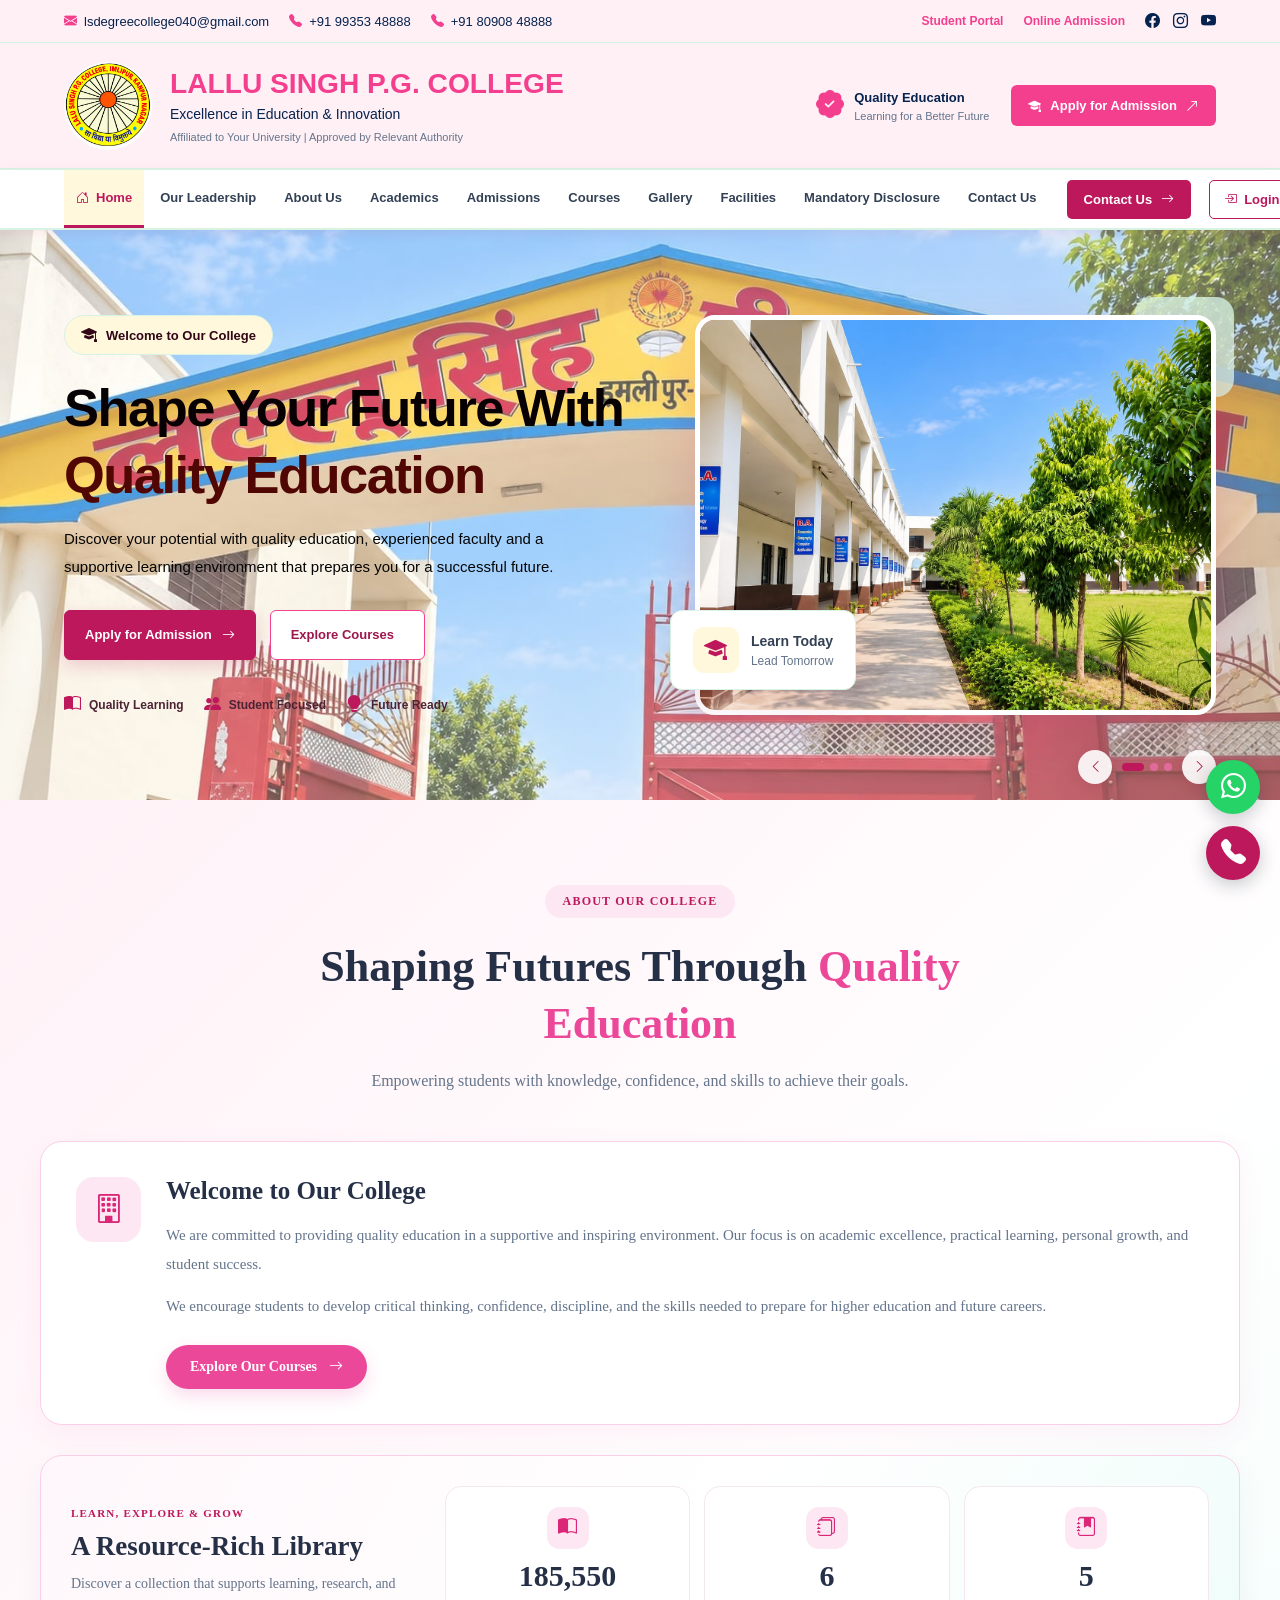
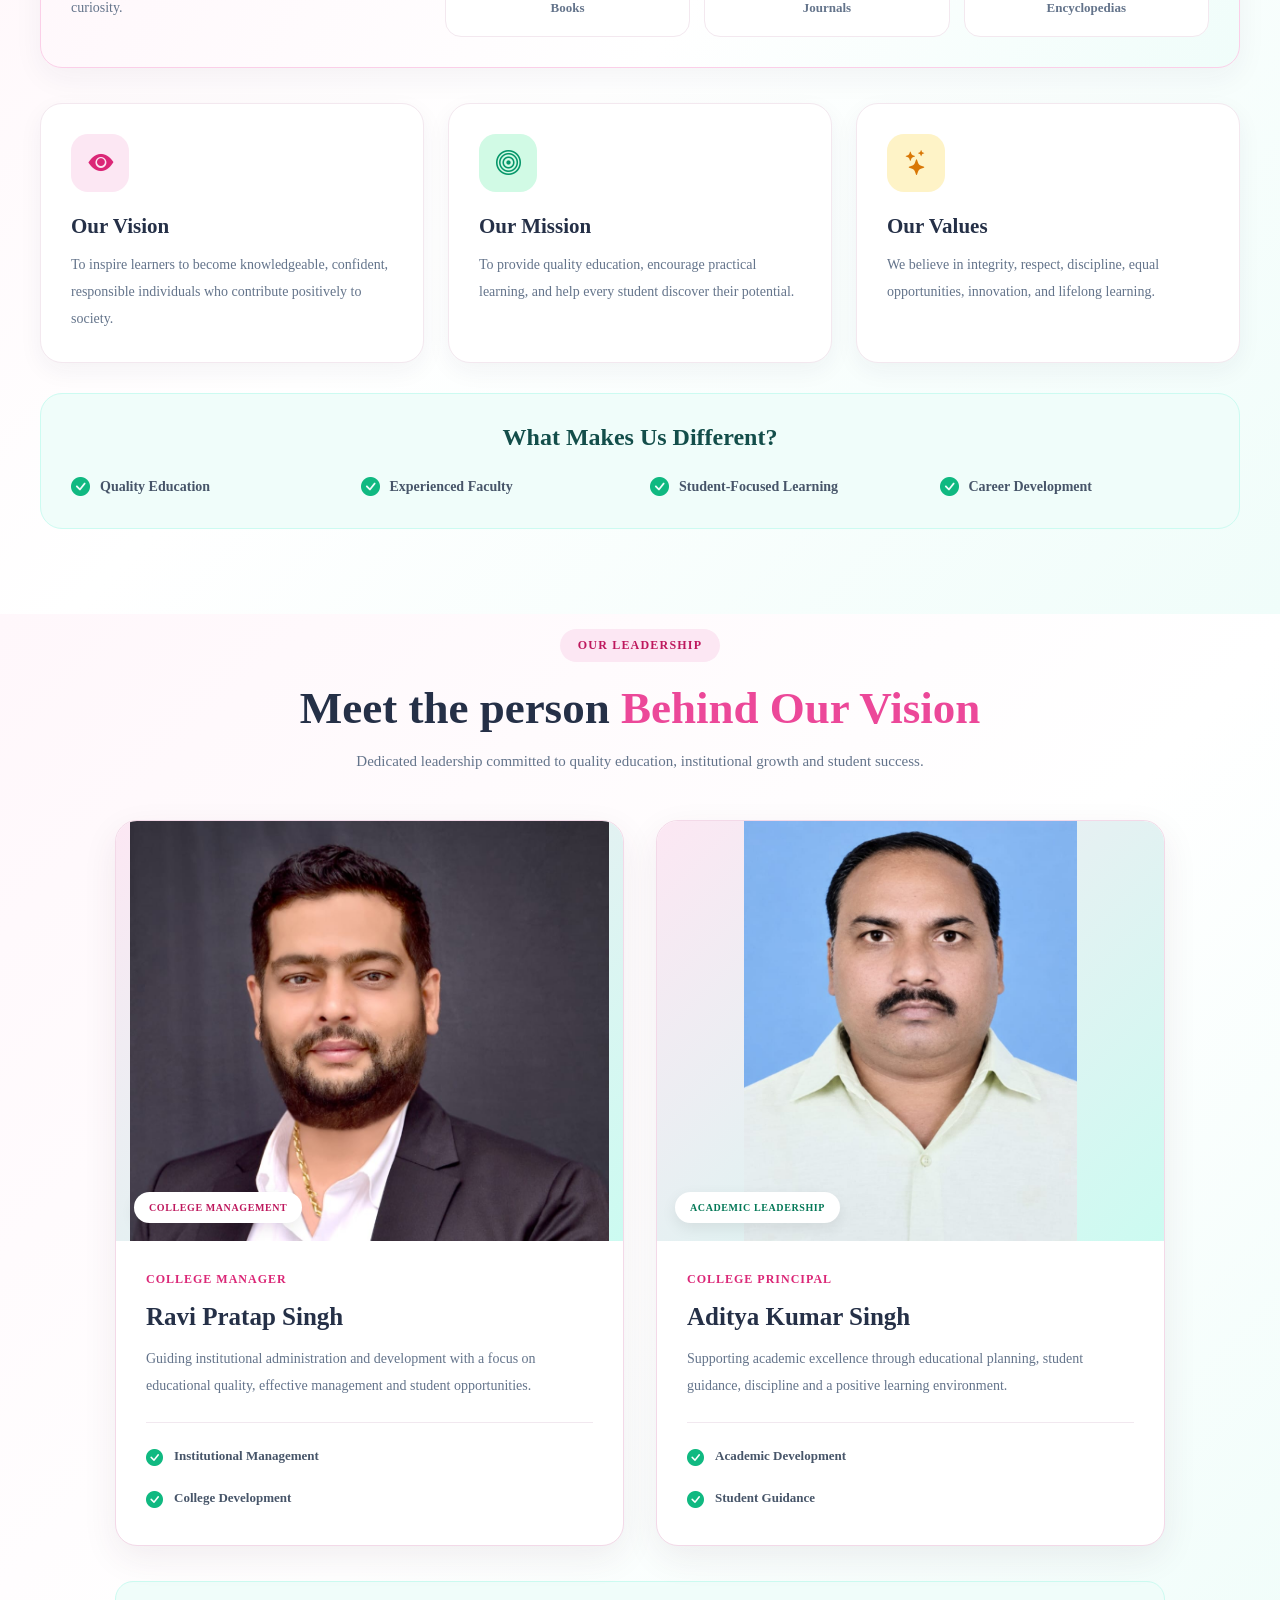
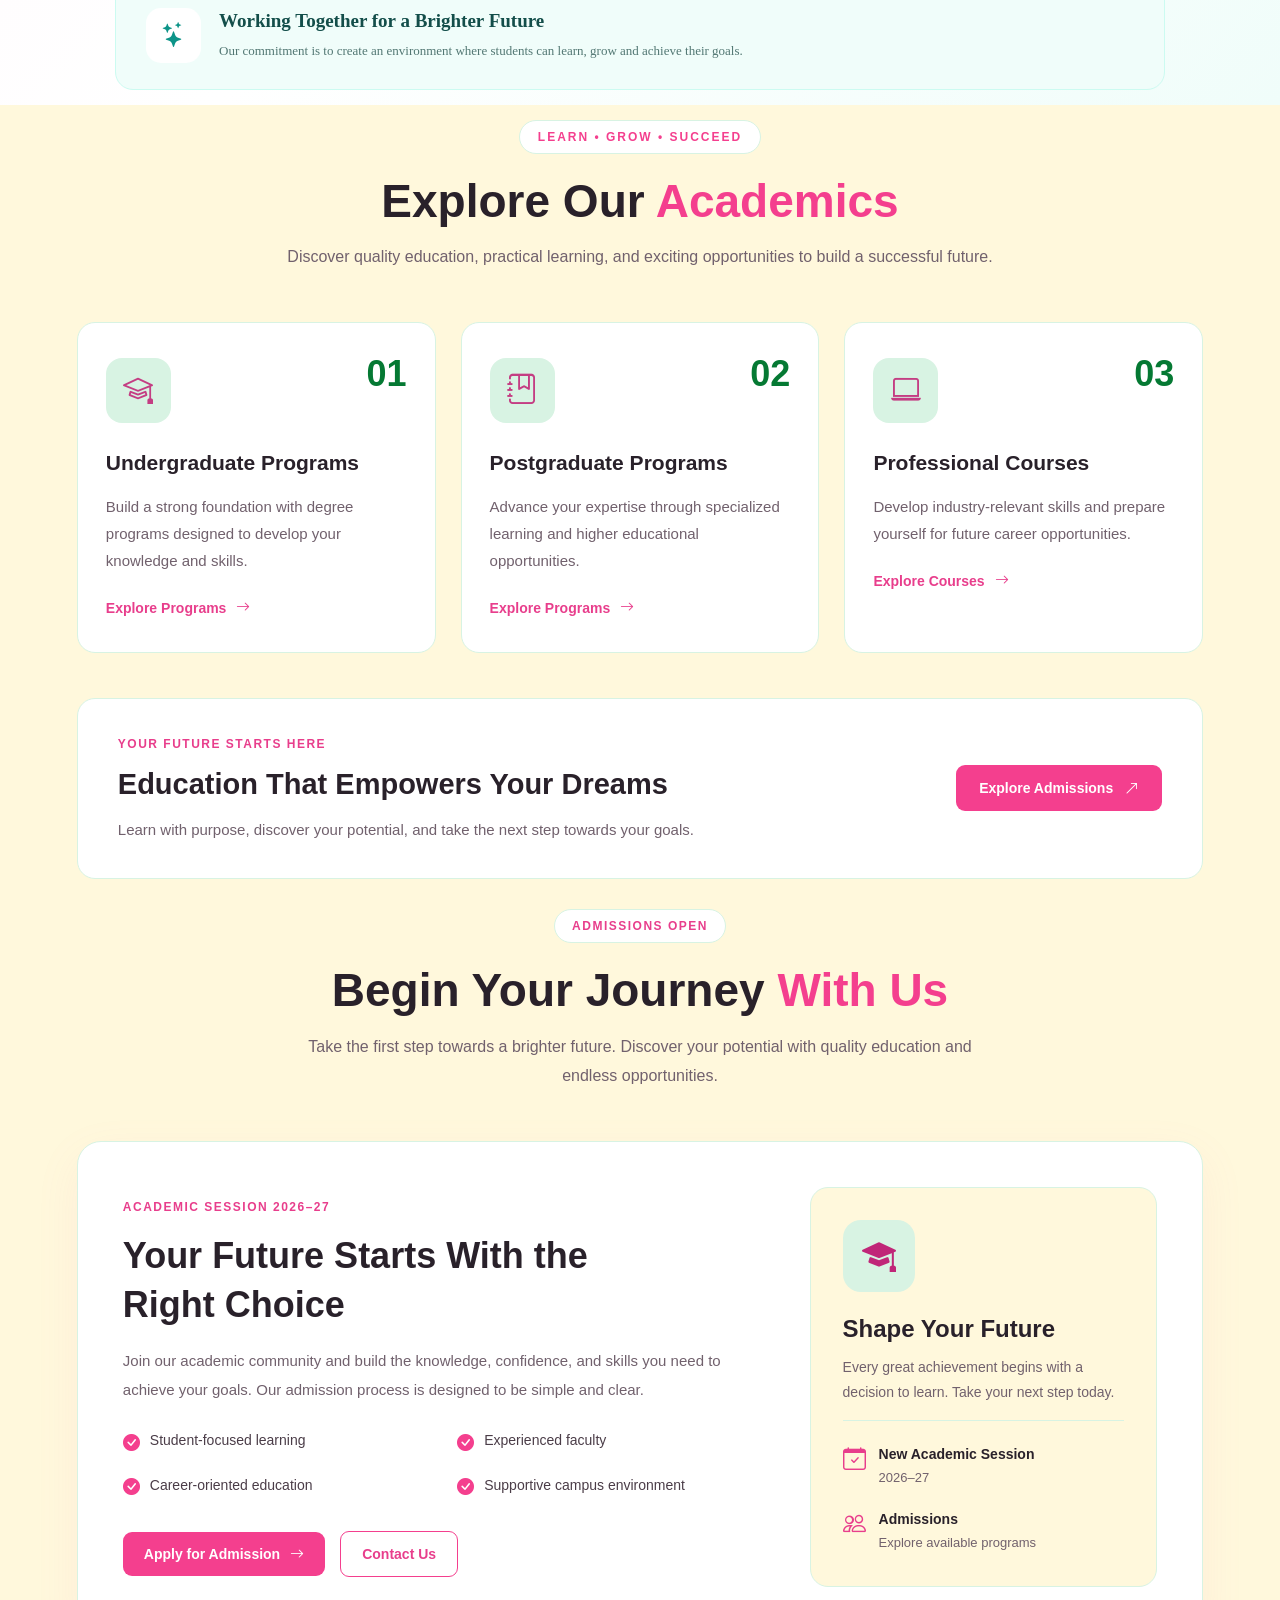
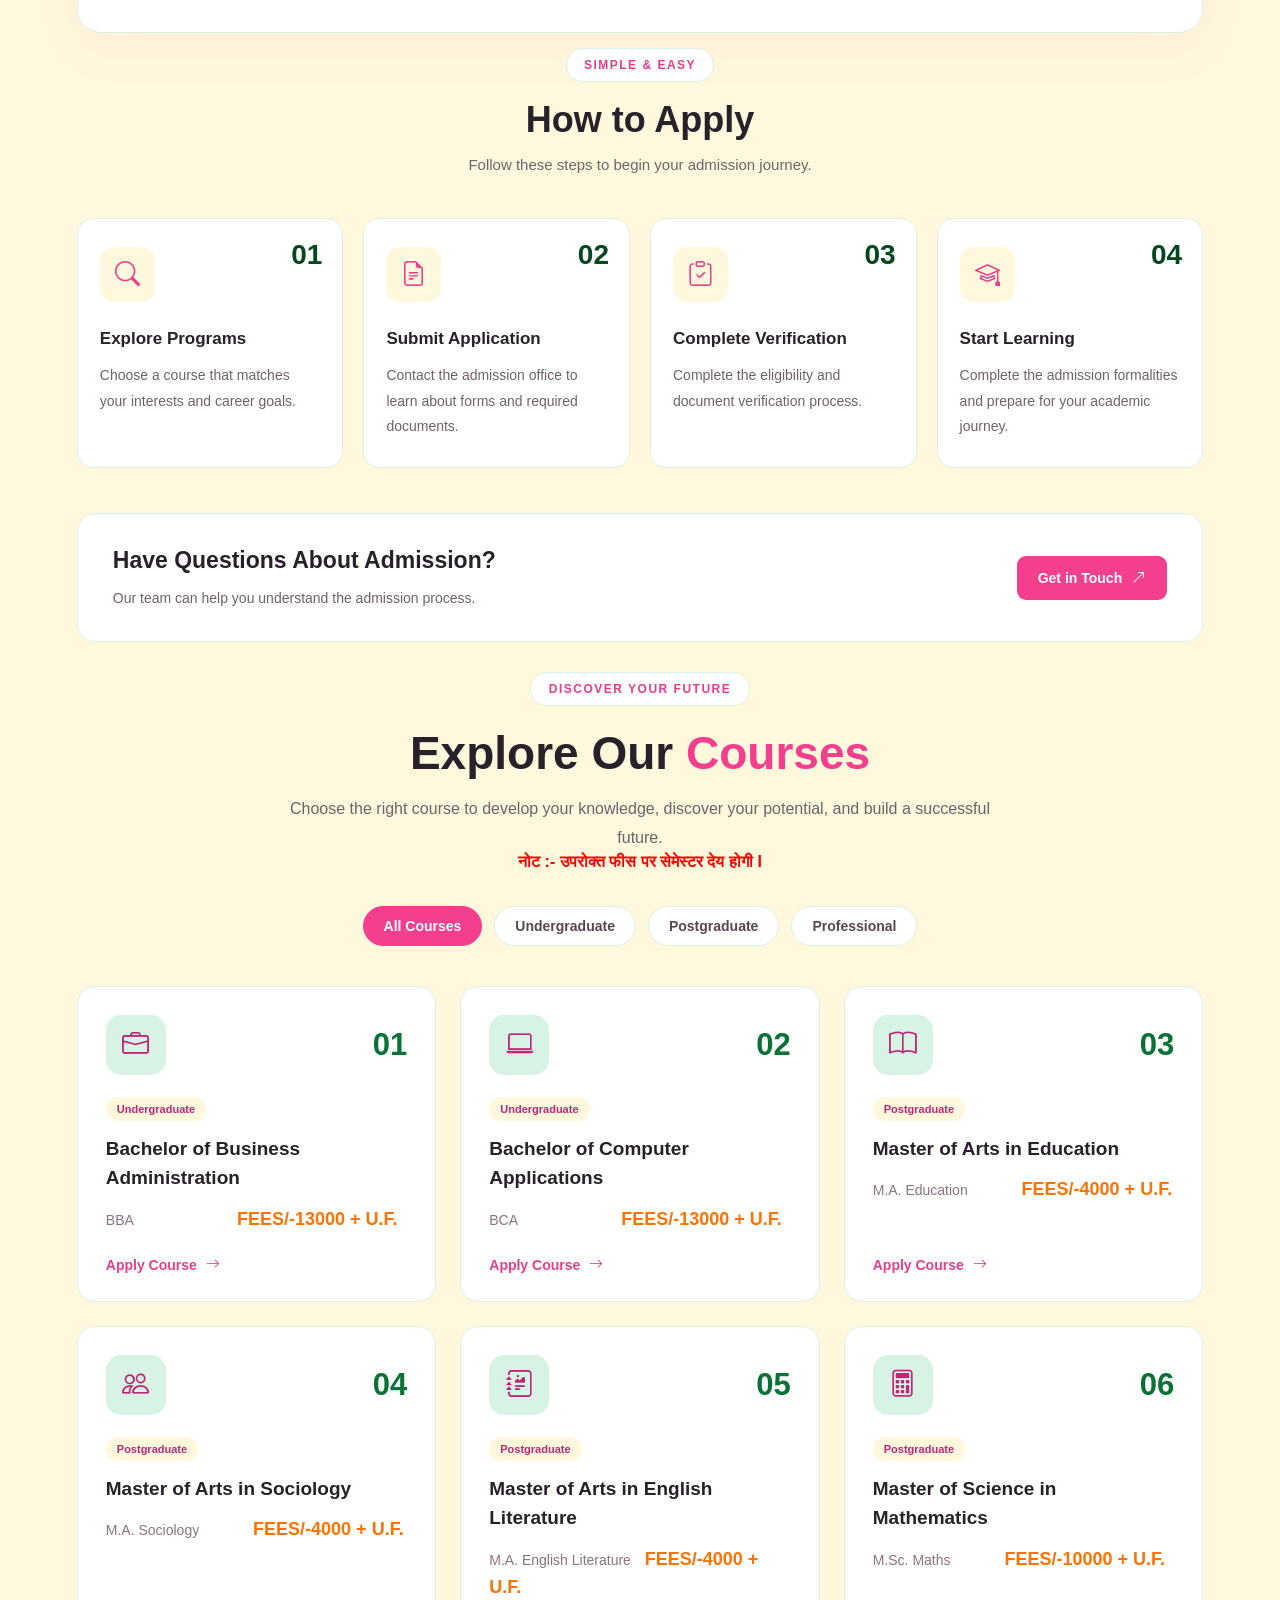
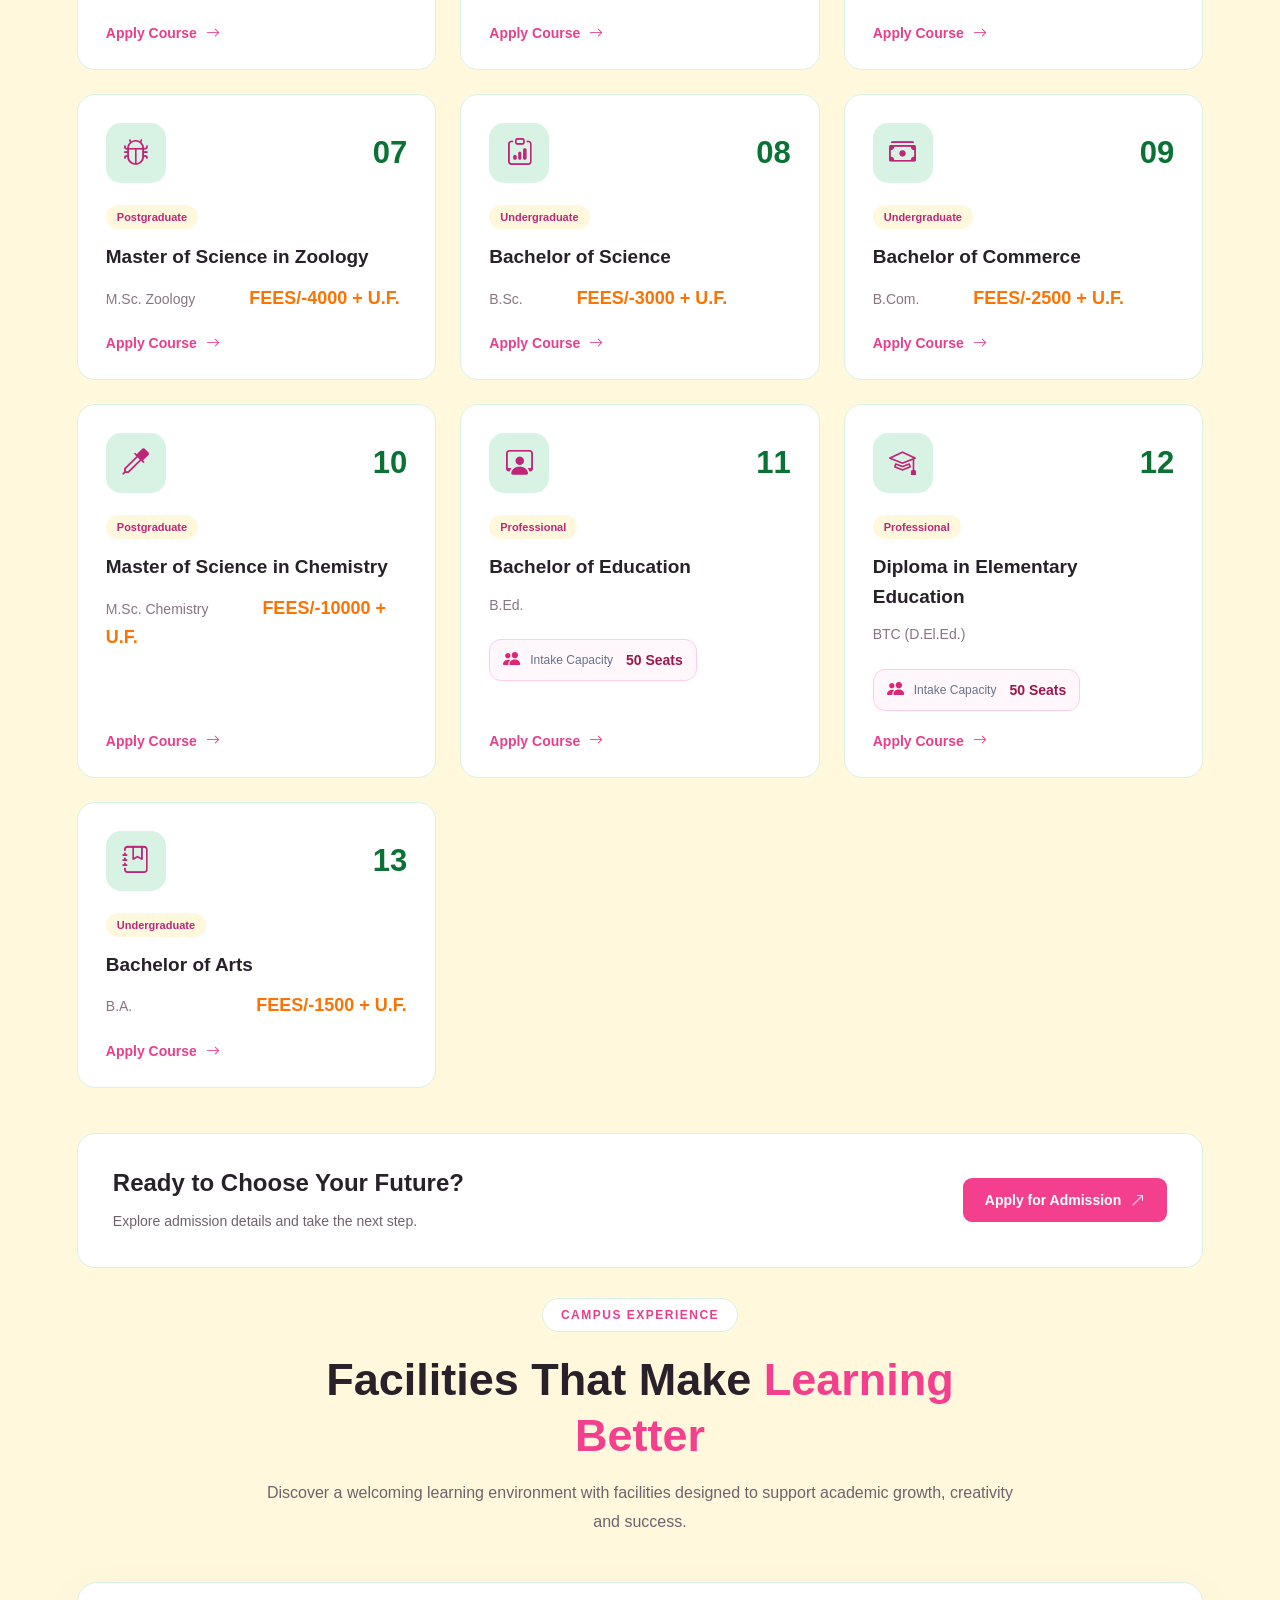
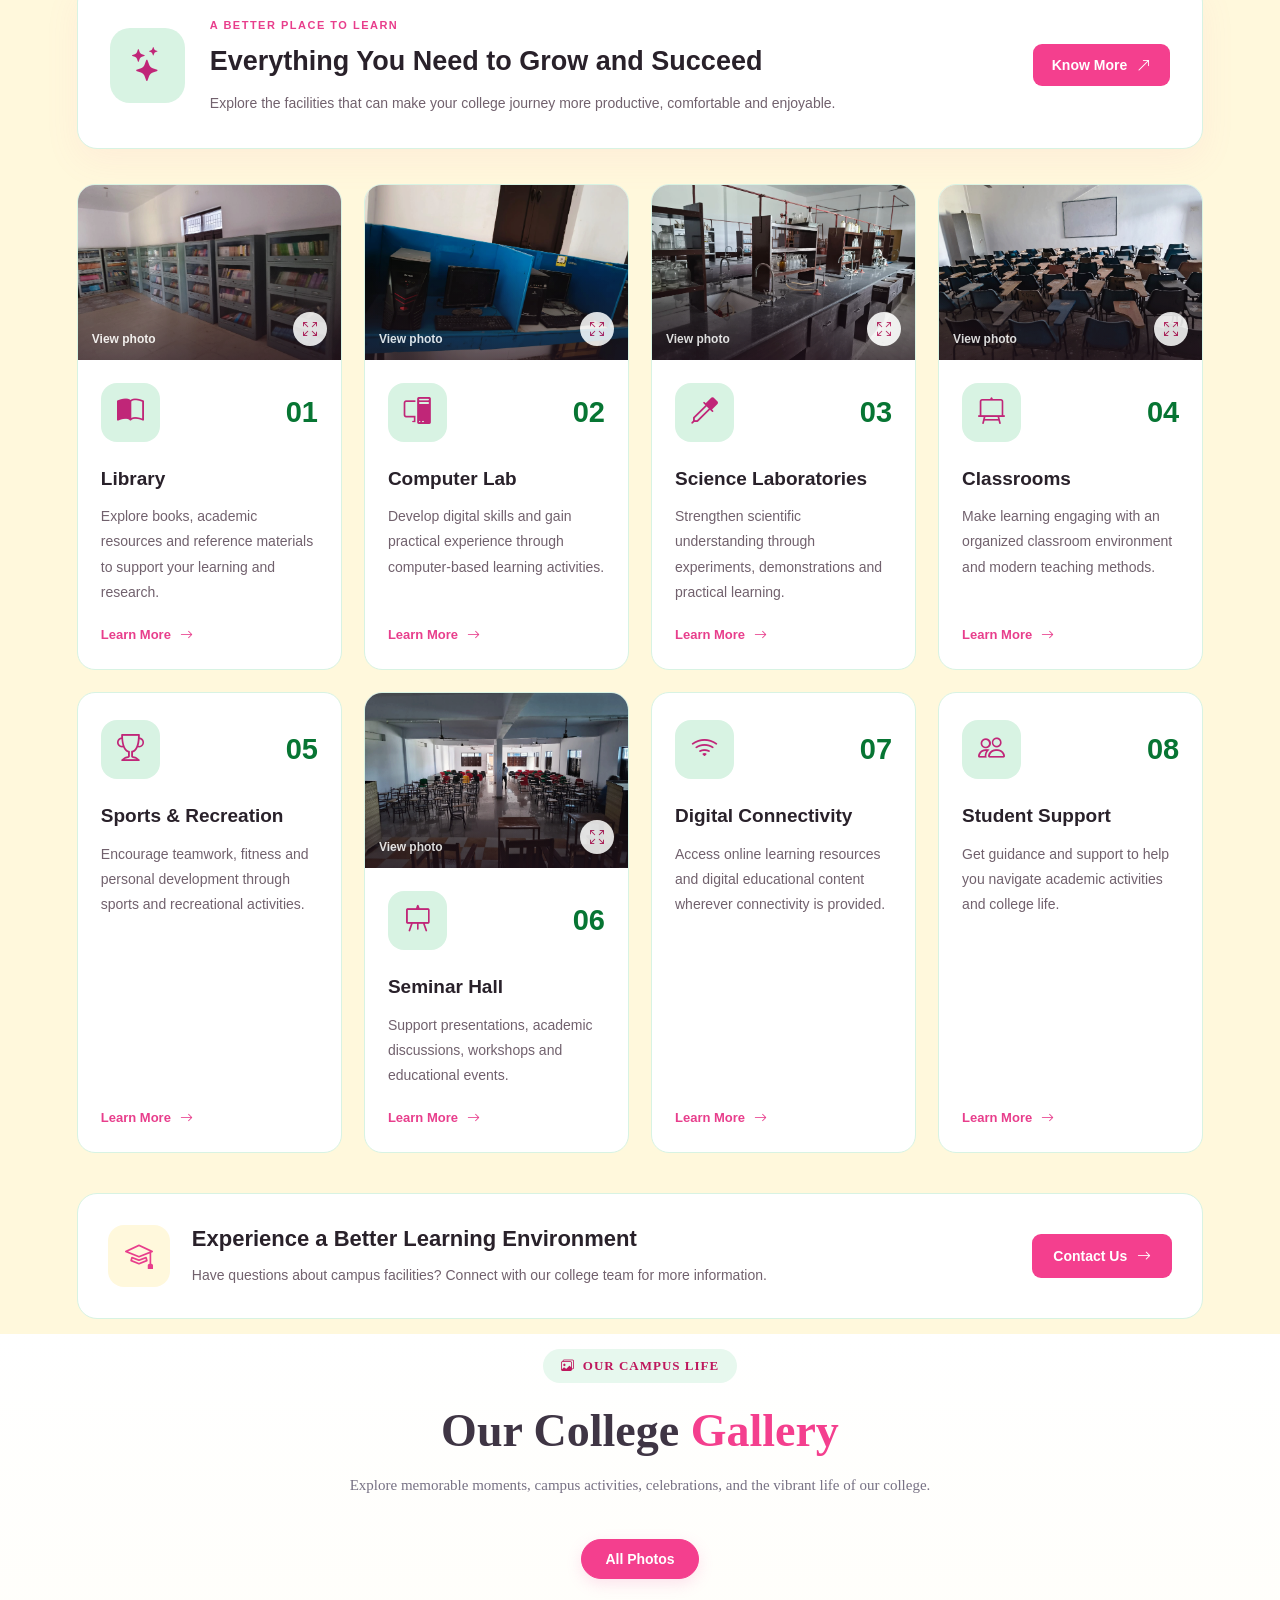
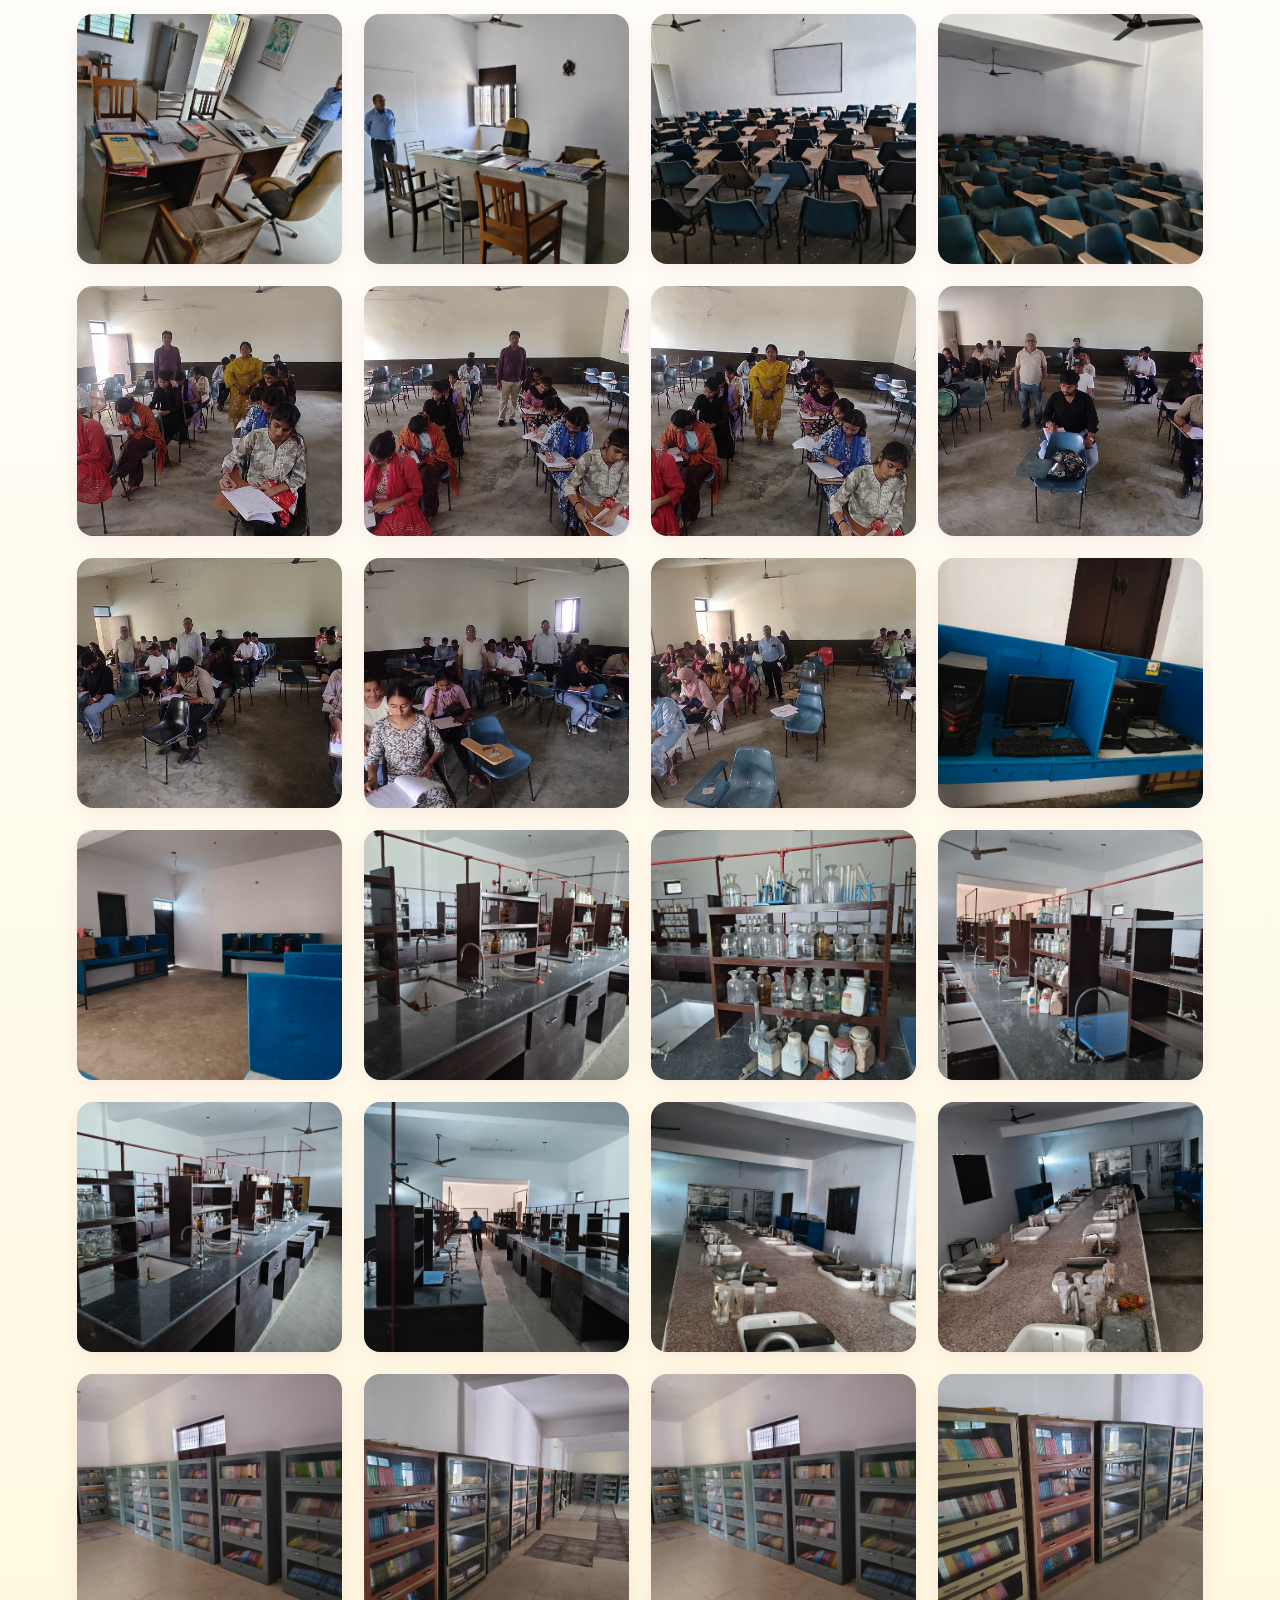
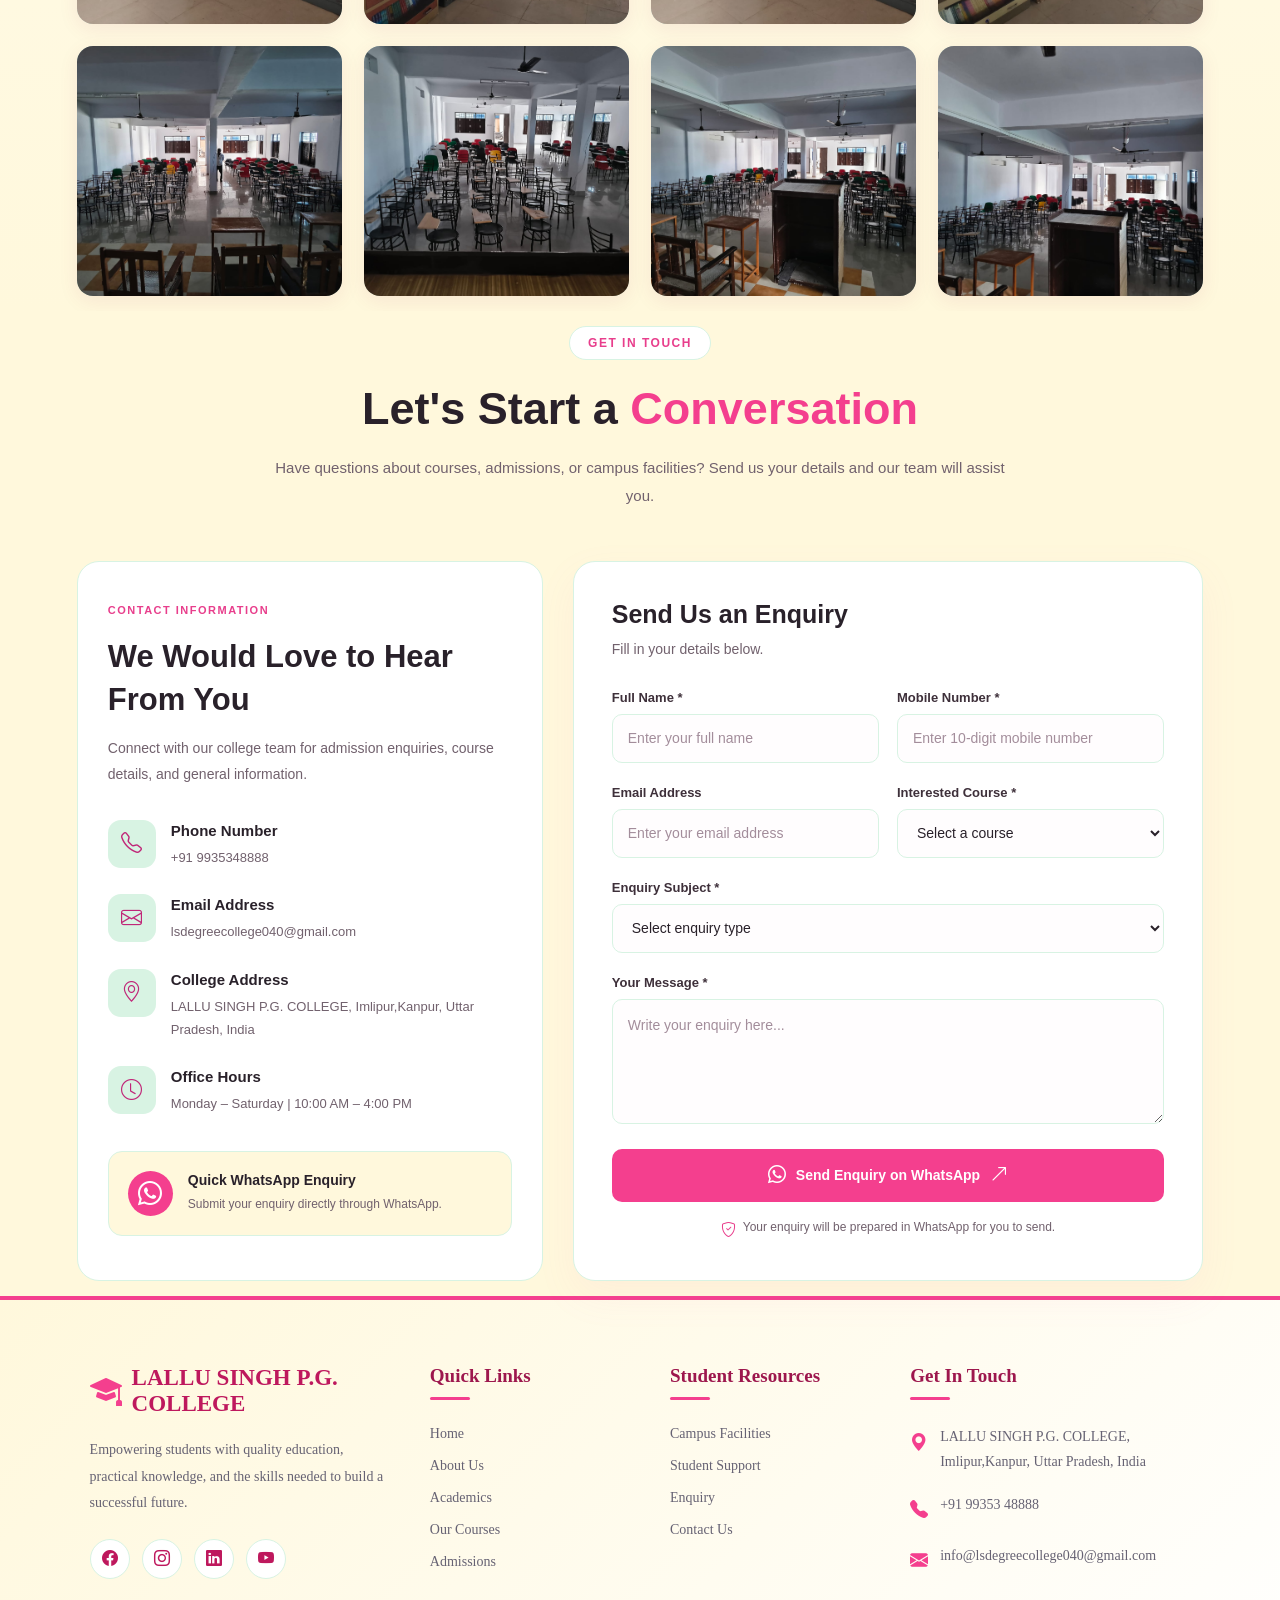
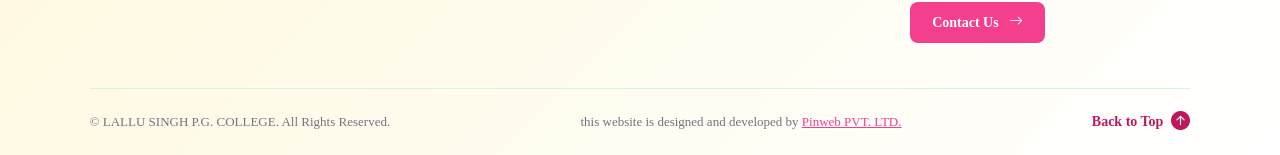
==== commit e1ab73e5: "add seats in course" ====
--- a/index.html
+++ b/index.html
@@ -1286,7 +1286,7 @@
                     <span class="facility-index">04</span>
                 </div>
 
-                <h3>Smart Classrooms</h3>
+                <h3> Classrooms</h3>
                 <p>
                     Make learning engaging with an organized classroom
                     environment and modern teaching methods.
